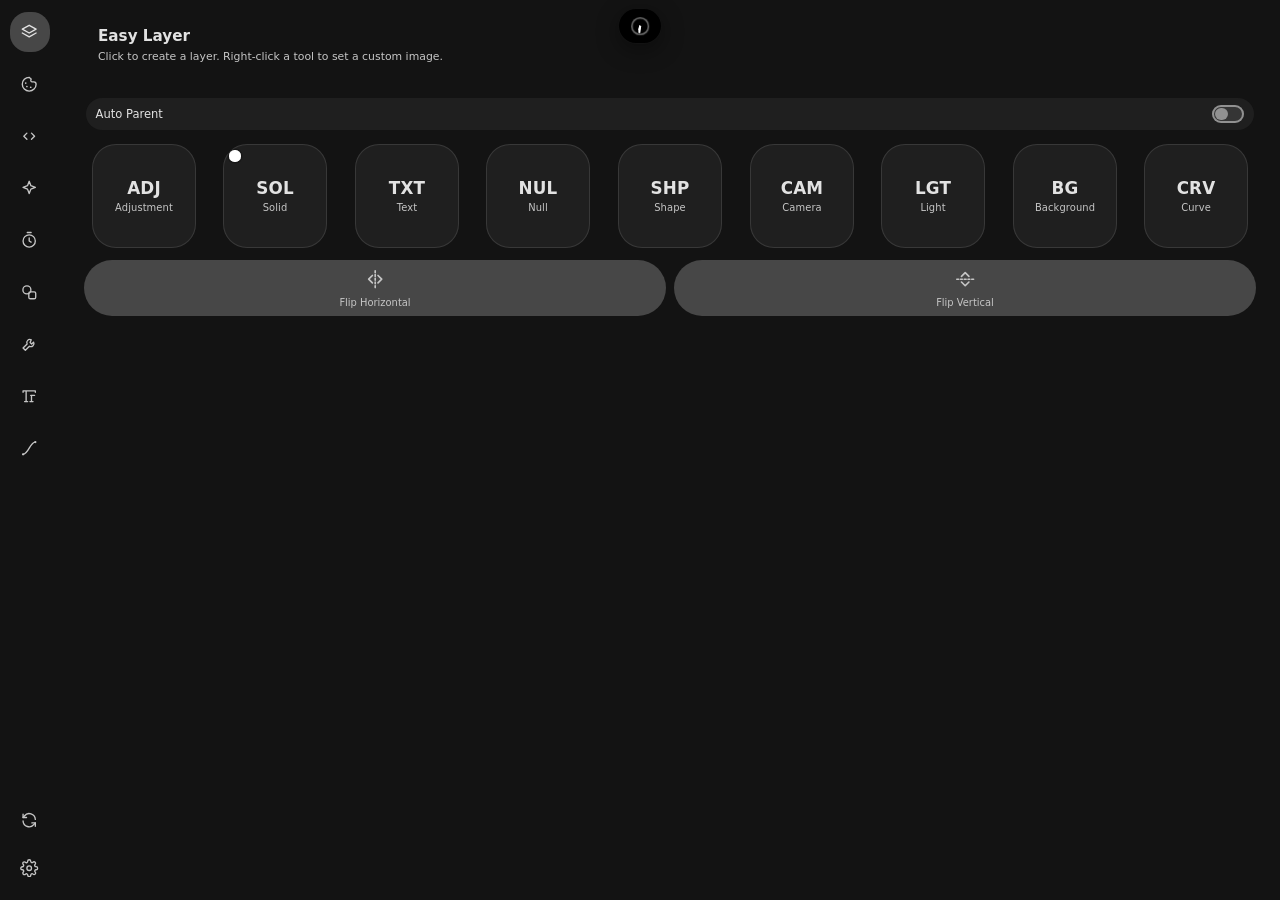
==== html/index.html @ 30110bf6 "Update 1.8.224" ====
<!DOCTYPE html>
<html lang="en" data-theme="dark">
<head>
  <meta charset="utf-8">
  <meta name="viewport" content="width=device-width, initial-scale=1">
  <title>Multi Tool</title>
  <!-- Interface style (Settings > Style): apply the saved choice BEFORE first paint so there is no flash of the wrong look.
       Material You sets data-theme to its palette scheme (light or dark; js/mt-material.js). Logic + picker: js/mt-uitheme.js -->
  <!-- Settings survive Windows Temp cleanup: restore localStorage from a file outside Temp (js/mt-persist.js). Keep FIRST. -->
  <script>/* Node shim */try { if (typeof window.require !== "function" && window.cep_node && window.cep_node.require) { window.require = window.cep_node.require; } } catch (e) { }</script>
  <script src="../js/mt-persist.js?v=3"></script>
  <script src="../js/mt-settings-open.js?v=1"></script>
  <script>try { var r = document.documentElement; r.setAttribute("data-ui-theme", "material"); r.setAttribute("data-theme", localStorage.getItem("mtx.mdScheme") === "light" ? "light" : "dark"); } catch (e) { }</script>
  <!-- Opening splash ("Multi Tool" / author zalfndk) - loaded first so it paints before the panel. Companion: js/splash.js -->
  <link rel="stylesheet" href="../css/splash.css?v=3">
  <link rel="stylesheet" href="../css/mt-boot.css?v=7">
  <link rel="stylesheet" href="../css/style.css?v=18">
  <!-- Additive UI polish pass (shimmer sweep, refined easing, GPU hints) - loaded after
       style.css on purpose, see the file's own header comment for what it does and doesn't
       touch. -->
  <link rel="stylesheet" href="../css/fluid-polish.css?v=10">
  <!-- Premium visual ornament pass (ambient mesh glow, hairline section dividers, status pulse
       dots, glassmorphism, refined saber-style border trace) - loaded after fluid-polish.css
       on purpose, see the file's own header comment for what it does and doesn't touch. -->
  <link rel="stylesheet" href="../css/premium-ornaments.css?v=10">
  <!-- Panel refinements pass (grouped capsule cards, range slider fill-trail + floating value
       bubble, in-flight button pending/success/error states) - loaded after
       premium-ornaments.css on purpose, see the file's own header comment for what it does and
       doesn't touch. Companion script: js/panel-refinements.js (loaded at the end of body). -->
  <link rel="stylesheet" href="../css/panel-refinements.css?v=13">
  <link rel="stylesheet" href="../css/mt-newtools.css?v=7">
  <link rel="stylesheet" href="../css/mt-param-ui.css?v=1">
  <!-- Ambient colour circles (random drift + slow blink). Must stay BEFORE glass-theme.css, which hides the old static .app::before pools. -->
  <link rel="stylesheet" href="../css/ambient-orbs.css?v=11">
  <!-- Tab motion: staggered card entrance + quick panel leave on tab switch (opacity/transform only).
       Companion: showTab() in js/main.js. Must stay BEFORE glass-theme.css (which stays last). -->
  <link rel="stylesheet" href="../css/tab-motion.css?v=10">
  <!-- Cursor flicker fix: explicit I-beam + own compositor layer for text fields (no effects paused). Must stay BEFORE glass-theme.css. -->
  <link rel="stylesheet" href="../css/cursor-fix.css?v=3">
  <!-- FINAL pass: "Clean Dark Glassmorphism" design tokens + component overrides. Must stay the LAST
       stylesheet - it remaps the legacy tokens (--bg/--surface/--border/--shadow-card/--radius-*)
       and restyles cards, buttons, inputs, modal and sidebar. See the file's own header comment. -->
  <link rel="stylesheet" href="../css/glass-theme.css?v=10">
  <!-- v17: hover / press / focus polish for every tab (additive, loaded after glass-theme.css) -->
  <link rel="stylesheet" href="../css/hover-polish.css?v=3">
  <!-- Custom tooltip (name only, smooth pop) + smoother sidebar highlight. Companion: js/mt-tooltip.js -->
  <link rel="stylesheet" href="../css/mt-tooltip.css?v=5">
  <link rel="stylesheet" href="../css/panel-refresh.css?v=1">
  <!-- Left navigation: auto-expands (names shown) after 5s of hovering, collapses smoothly on leave. Companion: js/sidebar-expand.js -->
  <link rel="stylesheet" href="../css/sidebar-expand.css?v=1">
  <!-- Left navigation: icon + name exactly centred in the highlight (symmetric glow). -->
  <link rel="stylesheet" href="../css/sidebar-center.css?v=1">
  <!-- Smooth themed dropdowns for every <select>, softer context menus / accordions. Companion: js/mt-select.js -->
  <link rel="stylesheet" href="../css/mt-select.css?v=3">
  <link rel="stylesheet" href="../css/mt-dialog.css?v=1">
  <!-- Themed colour picker popover for every <input type="color"> (not the Custom Color wheel). Companion: js/mt-colorpicker.js -->
  <link rel="stylesheet" href="../css/mt-colorpicker.css?v=1">
  <link rel="stylesheet" href="../css/mt-palette-ui.css?v=3">
  <link rel="stylesheet" href="../css/mt-shape.css?v=8">
  <!-- Smooth two-part stepper for every <input type="number">. Companion: js/mt-spinbox.js -->
  <link rel="stylesheet" href="../css/mt-spinbox.css?v=1">
  <link rel="stylesheet" href="../css/mt-gif-export.css?v=2">
  <link rel="stylesheet" href="../css/mt-scrub.css?v=1">
  <!-- Auto update banner + Settings > Updates (js/mt-updater.js) -->
  <link rel="stylesheet" href="../css/mt-updater.css?v=1">
  <!-- Settings > Style picker (Glass / Material You) -->
  <link rel="stylesheet" href="../css/mt-uitheme.css?v=7">
  <!-- Layout clean-up (anchor/flip grids, wrapping text). Keep after mt-uitheme and before material-theme. -->
  <link rel="stylesheet" href="../css/mt-tidy.css?v=2">
  <link rel="stylesheet" href="../css/mt-ae-icons.css?v=1">
  <!-- Motion/focus fixes (Animations OFF really off, tile focus ring, fewer endless loops). js/mt-away.js now only drives the "user is working" calm rule. -->
  <link rel="stylesheet" href="../css/mt-motion-fix.css?v=8">
  <!-- Smoother motion: sidebar highlight, tab-switch cards, Settings modal, finished flash. Needs js/mt-smooth.js. -->
  <link rel="stylesheet" href="../css/mt-smooth.css?v=3">
  <!-- Settings > Tab animation (Smooth / Glide / Pop / Fade / Cascade / None + speed + easing). Needs js/mt-anim.js. -->
  <link rel="stylesheet" href="../css/mt-anim-styles.css?v=1">
  <link rel="stylesheet" href="../css/mt-bg-editor.css?v=1">
  <link rel="stylesheet" href="../css/mt-idle-focus.css?v=15">
  <link rel="stylesheet" href="../css/mt-idle-adjust.css?v=19">
  <!-- Idle enter / exit motion + the "squashed widgets on exit" fix (loads after mt-idle-adjust.css) -->
  <link rel="stylesheet" href="../css/mt-idle-motion.css?v=1">
  <!-- Idle icon motion: swap / hover / ambient (loads after mt-idle-motion.css) -->
  <link rel="stylesheet" href="../css/mt-idle-icons.css?v=1">
  <!-- Idle clock digit roll (loads after mt-idle-icons.css) -->
  <link rel="stylesheet" href="../css/mt-idle-time.css?v=1">
  <!-- Idle live numbers (date, time in AE, timer, stopwatch, counts): digit roll, same motion as the clock (loads after mt-idle-time.css) -->
  <link rel="stylesheet" href="../css/mt-idle-roll.css?v=2">
  <!-- Dynamic island for a running Timer / Stopwatch (loads after mt-idle-adjust.css and mt-idle-roll.css) -->
  <link rel="stylesheet" href="../css/mt-island.css?v=20">
  <link rel="stylesheet" href="../css/mt-island-boxes.css?v=2">
  <link rel="stylesheet" href="../css/mt-island-presets.css?v=1">
  <link rel="stylesheet" href="../css/mt-curve-top.css?v=5">
  <!-- Material You style: only active under <html data-ui-theme="material">. Must stay the LAST stylesheet. -->
  <link rel="stylesheet" href="../css/material-theme.css?v=11">
  <link rel="stylesheet" href="../css/mt-tools-layout.css?v=2">
  <!-- Keyframe Timing tab (Glass + Material You looks). Must stay AFTER material-theme.css. -->
  <link rel="stylesheet" href="../css/mt-keyframes.css?v=3">
  <!-- Settings > Navigation (rail left / right). Needs js/mt-nav.js -->
  <link rel="stylesheet" href="../css/mt-nav.css?v=2">
  <link rel="stylesheet" href="../css/mt-pro.css?v=2">
  <link rel="stylesheet" href="../css/mt-hotkeys.css?v=1">
  <link rel="stylesheet" href="../css/mt-preset-fab.css?v=1">
  <link rel="stylesheet" href="../css/mt-preset-drop.css?v=1">
  <link rel="stylesheet" href="../css/mt-preset-support.css?v=2">
  <link rel="stylesheet" href="../css/mt-preset-actions.css?v=1">
  <link rel="stylesheet" href="../css/mt-presets-tidy.css?v=2">
  <!-- hover-stable.css must stay the LAST stylesheet: removes the hover lift that made the cursor flicker on button edges -->
  <link rel="stylesheet" href="../css/mt-expr-layout.css?v=7">
  <link rel="stylesheet" href="../css/hover-stable.css?v=2">
  <!-- Compatibility shim for old CEP hosts (CEP 10 / Chromium 74, i.e. AE 2021).
       Feature-detects and does nothing at all on newer hosts (AE 2022+). -->
  <script>/* Node shim: with --enable-nodejs but no --mixed-context, CEP only exposes require() as window.cep_node.require */
    try { if (typeof window.require !== "function" && window.cep_node && window.cep_node.require) { window.require = window.cep_node.require; } } catch (e) { }
  </script>
  <script src="../js/ae2021-compat.js?v=10"></script>
</head>
<body>
  <div class="mt-splash" id="mt-splash" aria-hidden="true">
    <!-- Glass: drifting colour orbs + a frosted card (.mts-stack). Material You: tonal cookie shape + progress pill. css/splash.css picks by <html data-ui-theme>. -->
    <div class="mts-orbs"><i class="o1"></i><i class="o2"></i><i class="o3"></i></div>
    <div class="mts-stack">
      <div class="mts-mark">
        <svg viewBox="0 0 48 48"><rect class="mts-box" x="2" y="2" width="44" height="44" rx="12"/>
          <path class="mts-curve" d="M13 35C25 35 23 13 35 13" pathLength="40"/>
          <circle class="mts-dot a" cx="13" cy="35" r="2.8"/><circle class="mts-dot b" cx="35" cy="13" r="2.8"/></svg>
      </div>
      <div class="mts-cookie">
        <svg viewBox="0 0 100 100"><path class="mts-cookie-shape" d="M96.86 50.00 L96.43 52.03 L95.26 53.96 L93.62 55.74 L91.92 57.39 L90.54 58.99 L89.74 60.65 L89.60 62.49 L90.00 64.56 L90.65 66.84 L91.17 69.20 L91.23 71.46 L90.58 73.43 L89.20 74.97 L87.21 76.06 L84.91 76.79 L82.61 77.36 L80.61 78.05 L79.09 79.09 L78.05 80.61 L77.36 82.61 L76.79 84.91 L76.06 87.21 L74.97 89.20 L73.43 90.58 L71.46 91.23 L69.20 91.17 L66.84 90.65 L64.56 90.00 L62.49 89.60 L60.65 89.74 L58.99 90.54 L57.39 91.92 L55.74 93.62 L53.96 95.26 L52.03 96.43 L50.00 96.86 L47.97 96.43 L46.04 95.26 L44.26 93.62 L42.61 91.92 L41.01 90.54 L39.35 89.74 L37.51 89.60 L35.44 90.00 L33.16 90.65 L30.80 91.17 L28.54 91.23 L26.57 90.58 L25.03 89.20 L23.94 87.21 L23.21 84.91 L22.64 82.61 L21.95 80.61 L20.91 79.09 L19.39 78.05 L17.39 77.36 L15.09 76.79 L12.79 76.06 L10.80 74.97 L9.42 73.43 L8.77 71.46 L8.83 69.20 L9.35 66.84 L10.00 64.56 L10.40 62.49 L10.26 60.65 L9.46 58.99 L8.08 57.39 L6.38 55.74 L4.74 53.96 L3.57 52.03 L3.14 50.00 L3.57 47.97 L4.74 46.04 L6.38 44.26 L8.08 42.61 L9.46 41.01 L10.26 39.35 L10.40 37.51 L10.00 35.44 L9.35 33.16 L8.83 30.80 L8.77 28.54 L9.42 26.57 L10.80 25.03 L12.79 23.94 L15.09 23.21 L17.39 22.64 L19.39 21.95 L20.91 20.91 L21.95 19.39 L22.64 17.39 L23.21 15.09 L23.94 12.79 L25.03 10.80 L26.57 9.42 L28.54 8.77 L30.80 8.83 L33.16 9.35 L35.44 10.00 L37.51 10.40 L39.35 10.26 L41.01 9.46 L42.61 8.08 L44.26 6.38 L46.04 4.74 L47.97 3.57 L50.00 3.14 L52.03 3.57 L53.96 4.74 L55.74 6.38 L57.39 8.08 L58.99 9.46 L60.65 10.26 L62.49 10.40 L64.56 10.00 L66.84 9.35 L69.20 8.83 L71.46 8.77 L73.43 9.42 L74.97 10.80 L76.06 12.79 L76.79 15.09 L77.36 17.39 L78.05 19.39 L79.09 20.91 L80.61 21.95 L82.61 22.64 L84.91 23.21 L87.21 23.94 L89.20 25.03 L90.58 26.57 L91.23 28.54 L91.17 30.80 L90.65 33.16 L90.00 35.44 L89.60 37.51 L89.74 39.35 L90.54 41.01 L91.92 42.61 L93.62 44.26 L95.26 46.04 L96.43 47.97Z"/>
          <path class="mts-curve" d="M30 68C52 68 48 32 70 32" pathLength="40"/>
          <circle class="mts-dot a" cx="30" cy="68" r="5"/><circle class="mts-dot b" cx="70" cy="32" r="5"/></svg>
      </div>
      <div class="mts-title"><span style="--i:0">M</span><span style="--i:1">u</span><span style="--i:2">l</span><span style="--i:3">t</span><span style="--i:4">i</span><span class="sp" style="--i:5"></span><span style="--i:6">T</span><span style="--i:7">o</span><span style="--i:8">o</span><span style="--i:9">l</span></div>
      <div class="mts-line"></div>
      <div class="mts-author">author <b>zalfndk</b></div>
      <div class="mts-prog"><i></i></div>
    </div>
    <div class="mts-glint"></div>
  </div>
  <script src="../js/splash.js?v=2"></script>
  <div id="bg-layer" class="bg-layer" aria-hidden="true"></div>
  <div id="bg-motion-layer" class="bg-motion-layer" aria-hidden="true">
    <video id="bg-motion-video" class="bg-motion-media" muted loop autoplay playsinline></video>
    <img id="bg-motion-img" class="bg-motion-media" alt="">
  </div>

  <div class="app">
    <!-- Ambient colour circles behind the UI: drift to random positions + blink slowly.
         Companion: css/ambient-orbs.css (blink) and js/ambient-orbs.js (random movement). -->
    <div class="ambient-orbs" id="ambient-orbs" aria-hidden="true"><span class="ambient-orb"></span><span class="ambient-orb"></span><span class="ambient-orb"></span></div>
    <!-- Left sidebar: circular tab buttons -->
    <nav class="sidebar" aria-label="Tool categories">
      <div class="tabs" role="tablist" aria-orientation="vertical">
        <span class="tab-indicator" id="tab-indicator" aria-hidden="true"></span>
        <button class="tab is-active" role="tab" aria-selected="true" data-tab="easy-layer" aria-label="Easy Layer">
          <svg viewBox="0 0 24 24" aria-hidden="true"><path d="M12 3 3 8l9 5 9-5-9-5Z"/><path d="m3 13 9 5 9-5"/></svg>
        </button>
        <button class="tab" role="tab" aria-selected="false" data-tab="color-palette" aria-label="Color Palette">
          <svg viewBox="0 0 24 24" aria-hidden="true">
            <path d="M12 3a9 9 0 1 0 9 9 3 3 0 0 0-3-3h-2a2 2 0 0 1-1.4-3.4A2 2 0 0 0 13 4a9 9 0 0 0-1-1Z"/>
            <circle cx="7.5" cy="10.5" r="1.1" fill="currentColor" stroke="none"/>
            <circle cx="9" cy="15" r="1.1" fill="currentColor" stroke="none"/>
            <circle cx="14" cy="16" r="1.1" fill="currentColor" stroke="none"/>
          </svg>
        </button>
        <button class="tab" role="tab" aria-selected="false" data-tab="expr-code" aria-label="Expression Code">
          <svg viewBox="0 0 24 24" aria-hidden="true"><path d="m9 8-4 4 4 4M15 8l4 4-4 4"/></svg>
        </button>
        <button class="tab" role="tab" aria-selected="false" data-tab="presets" aria-label="Animation Presets">
          <svg viewBox="0 0 24 24" aria-hidden="true"><path d="M12 3l2.2 5.8L20 11l-5.8 2.2L12 19l-2.2-5.8L4 11l5.8-2.2Z"/></svg>
        </button>
        <button class="tab" role="tab" aria-selected="false" data-tab="quick-comp-edit" aria-label="Quick Comp Edit">
          <svg viewBox="0 0 24 24" aria-hidden="true"><circle cx="12" cy="13" r="8"/><path d="M12 9v4l2.5 1.5M9.5 2h5"/></svg>
        </button>
        <button class="tab" role="tab" aria-selected="false" data-tab="shape" aria-label="Shape">
          <svg viewBox="0 0 24 24" aria-hidden="true"><circle cx="9" cy="9" r="5.2"/><rect x="11.5" y="11.5" width="9" height="9" rx="2"/></svg>
        </button>
        <button class="tab" role="tab" aria-selected="false" data-tab="tools" aria-label="Tools">
          <svg viewBox="0 0 24 24" aria-hidden="true">
            <path d="M14.7 6.3a4 4 0 0 0-5.4 5.4L4 17l3 3 5.3-5.3a4 4 0 0 0 5.4-5.4l-2.5 2.5-2-2Z"/>
          </svg>
        </button>
        <button class="tab" role="tab" aria-selected="false" data-tab="textflex" aria-label="Animator Text">
          <svg viewBox="0 0 24 24" aria-hidden="true"><path d="M4 7V5h16v2M8 5v14M6 19h4M15 11v8M13 19h4M14 11h5"/></svg>
        </button>
        <button class="tab" role="tab" aria-selected="false" data-tab="curve" aria-label="Curve">
          <svg viewBox="0 0 24 24" aria-hidden="true">
            <path d="M4 20C11 20 13 4 20 4"/>
            <circle cx="4" cy="20" r="1.5" fill="currentColor" stroke="none"/>
            <circle cx="20" cy="4" r="1.5" fill="currentColor" stroke="none"/>
          </svg>
        </button>
      </div>

      <button class="tab refresh-btn" id="refresh-btn" aria-label="Refresh Panel">
        <svg viewBox="0 0 24 24" aria-hidden="true"><path d="M20 11a8 8 0 0 0-14.3-4.5L4 8.5"/><path d="M4 4v4.5h4.5"/><path d="M4 13a8 8 0 0 0 14.3 4.5l1.7-2"/><path d="M20 20v-4.5h-4.5"/></svg>
      </button>

      <button class="tab settings-btn" id="settings-btn" aria-label="Settings" aria-haspopup="dialog">
        <svg viewBox="0 0 24 24" aria-hidden="true"><circle cx="12" cy="12" r="3"/><path d="M19.4 15a1.65 1.65 0 0 0 .33 1.82l.06.06a2 2 0 0 1 0 2.83 2 2 0 0 1-2.83 0l-.06-.06a1.65 1.65 0 0 0-1.82-.33 1.65 1.65 0 0 0-1 1.51V21a2 2 0 0 1-2 2 2 2 0 0 1-2-2v-.09A1.65 1.65 0 0 0 9 19.4a1.65 1.65 0 0 0-1.82.33l-.06.06a2 2 0 0 1-2.83 0 2 2 0 0 1 0-2.83l.06-.06a1.65 1.65 0 0 0 .33-1.82 1.65 1.65 0 0 0-1.51-1H3a2 2 0 0 1-2-2 2 2 0 0 1 2-2h.09A1.65 1.65 0 0 0 4.6 9a1.65 1.65 0 0 0-.33-1.82l-.06-.06a2 2 0 0 1 0-2.83 2 2 0 0 1 2.83 0l.06.06a1.65 1.65 0 0 0 1.82.33H9a1.65 1.65 0 0 0 1-1.51V3a2 2 0 0 1 2-2 2 2 0 0 1 2 2v.09a1.65 1.65 0 0 0 1 1.51 1.65 1.65 0 0 0 1.82-.33l.06-.06a2 2 0 0 1 2.83 0 2 2 0 0 1 0 2.83l-.06.06a1.65 1.65 0 0 0-.33 1.82V9a1.65 1.65 0 0 0 1.51 1H21a2 2 0 0 1 2 2 2 2 0 0 1-2 2h-.09a1.65 1.65 0 0 0-1.51 1z"/></svg>
      </button>
    </nav>

    <!-- Right main area: content grid is rendered by main.js -->
    <main class="main" id="main">
      <header class="panel-head">
        <h1 id="panel-title">Easy Layer</h1>
        <p id="panel-hint"></p>
      </header>
      <section id="panel" class="panel" role="tabpanel" aria-live="polite"></section>

      <!-- "Curve" tab: the full NeuCurve tool. It lives in its own persistent frame (loaded on first
           open) so its CSS, scripts and global listeners can never clash with Multi Tool, and so it
           keeps its state while you switch tabs. Files: ../neucurve/ -->
      <section id="curve-pane" class="curve-pane" role="tabpanel" aria-label="Curve" aria-hidden="true">
        <div class="curve-stage">
          <iframe id="curve-frame" class="curve-frame" title="NeuCurve" data-src="../neucurve/index.html" allowtransparency="true" frameborder="0" style="background:transparent"></iframe>
          <div class="curve-loading" aria-hidden="true"><div class="mtl"><div class="mtl-ring"><svg class="mtl-svg" viewBox="0 0 64 64" aria-hidden="true"><circle class="mtl-arc" cx="32" cy="32" r="26" transform="rotate(-90 32 32)"/></svg><span class="mtl-pct">0%</span></div><span class="mtl-lbl">Loading</span></div></div>
        </div>
      </section>
    </main>
  </div>

  <!-- Idle Screensaver clock: sits above the background layers, only visible in Idle Mode (body.is-idle).
       Style this block freely in css/style.css > "Idle Screensaver". -->
  <div id="idle-clock" class="idle-clock" aria-hidden="true">
    <!-- The clock block is one widget (#idle-hero): move / resize / hide it with the Adjust button like the cards (js/mt-idle-adjust.js). -->
    <div class="idle-hero" id="idle-hero">
      <div class="idle-date" id="idle-date"></div>
      <div class="idle-time" id="idle-time"></div>
      <div class="idle-session" id="idle-session" aria-hidden="true"></div>
      <div class="idle-message" id="idle-message-el" aria-hidden="true"></div>
    </div>
    <!-- Status chips side by side: time in After Effects (live) + the countdown timer from Settings (js/mt-idle-focus.js) -->
    <div class="idle-chips">
      <div class="idle-elapsed" id="idle-elapsed" hidden>
        <span class="ie-label">Time in After Effects</span>
        <div class="ie-segs">
          <span class="ie-seg"><b class="ie-num" id="ie-h">00</b><i class="ie-unit">hours</i></span>
          <span class="ie-seg"><b class="ie-num" id="ie-m">00</b><i class="ie-unit">minutes</i></span>
          <span class="ie-seg"><b class="ie-num" id="ie-s">00</b><i class="ie-unit">seconds</i></span>
        </div>
      </div>
      <div class="idle-timer" id="idle-timer">
        <div class="it-top"><span class="it-label" id="idle-timer-label">Timer</span><span class="it-time" id="idle-timer-time">00:00:00</span></div>
        <div class="it-bar"><i id="idle-timer-fill"></i></div>
        <div class="it-actions">
          <button class="ic-round" id="idle-timer-go" type="button" aria-label="Start timer"></button>
          <button class="ic-link" id="idle-timer-rst" type="button" hidden>Reset</button>
        </div>
      </div>
    </div>

    <!-- Dashboard: stopwatch and alarms side by side, Notes / To-Do tabs underneath (one column on a narrow panel).
         Interactive while idle. Logic: js/mt-idle-focus.js. Keys: mtx.sw*, mtx.alarms, mtx.noteList, mtx.idleTab, mtx.todo*. -->
    <div class="idle-fold" id="idle-fold">
    <div class="idle-dash" id="idle-dash">
      <section class="idle-card idle-sw" id="idle-sw" aria-label="Stopwatch">
        <div class="sw-time" id="sw-time">00:00:00</div>
        <button class="ic-round ic-round--lg" id="sw-toggle" type="button" aria-label="Start stopwatch"></button>
        <div class="sw-foot">
          <button class="ic-link" id="sw-reset" type="button" hidden>Reset</button>
          <button class="ic-link sw-hide" id="sw-hide" type="button" aria-pressed="false">Hide</button>
        </div>
      </section>

      <section class="idle-card idle-alarms" id="idle-alarms" aria-label="Alarms">
        <div class="ic-head"><strong>Alarms</strong><button class="ic-round" id="al-add" type="button" aria-label="Add alarm" aria-expanded="false"></button></div>
        <div class="al-form" id="al-form" hidden>
          <div class="al-form-row">
            <span class="al-time-pick" role="group" aria-label="Alarm time"><select class="ic-field al-h" id="al-time-h" aria-label="Hour"></select><b aria-hidden="true">:</b><select class="ic-field al-m" id="al-time-m" aria-label="Minute"></select><input type="hidden" id="al-time" value="07:00"></span>
            <input class="ic-field al-label" id="al-label" type="text" maxlength="30" placeholder="Label (optional)" aria-label="Alarm label" autocomplete="off" spellcheck="false">
          </div>
          <label class="al-daily" for="al-daily"><input type="checkbox" id="al-daily"><span>Repeat every day</span></label>
          <div class="al-form-actions">
            <button class="ic-btn ic-btn--primary" id="al-save" type="button">Set alarm</button>
            <button class="ic-btn" id="al-cancel" type="button">Cancel</button>
          </div>
        </div>
        <p class="ic-empty" id="al-empty">No alarms set</p>
        <ul class="ic-list al-list" id="al-list"></ul>
      </section>

      <section class="idle-card idle-tabs" id="idle-tabs" aria-label="Notes and To-Do">
        <div class="tb-tabs" role="tablist" aria-label="Notes and To-Do">
          <button class="tb-tab is-active" id="tb-tab-notes" type="button" role="tab" aria-selected="true" aria-controls="tb-pane-notes" data-pane="notes">Notes</button>
          <button class="tb-tab" id="tb-tab-todo" type="button" role="tab" aria-selected="false" aria-controls="tb-pane-todo" data-pane="todo" tabindex="-1">To-Do</button>
        </div>
        <div class="tb-body">
          <div class="tb-pane" id="tb-pane-notes" role="tabpanel" aria-labelledby="tb-tab-notes">
            <div class="ic-head"><strong>Notes</strong><button class="ic-round" id="note-add" type="button" aria-label="Add note"></button></div>
            <p class="ic-empty" id="note-empty">Nothing here yet. Press + to add a note.</p>
            <ul class="ic-list nt-list" id="note-list"></ul>
          </div>
          <div class="tb-pane" id="tb-pane-todo" role="tabpanel" aria-labelledby="tb-tab-todo" hidden>
            <div class="ic-head"><strong>To-Do</strong><span class="ic-head-end"><span id="idle-todos-count"></span><button class="ic-round" id="idle-todo-add" type="button" aria-label="Add task"></button></span></div>
            <div class="td-progress" id="idle-todos-bar" role="progressbar" aria-label="Tasks done today" aria-valuemin="0" aria-valuemax="100" aria-valuenow="0" hidden><i></i></div>
            <ul class="ic-list" id="idle-todos-list"></ul>
            <div class="ic-missed" id="idle-missed" hidden>
              <button class="ic-missed-toggle" id="idle-missed-toggle" type="button" aria-expanded="false" aria-controls="idle-missed-list">
                <span id="idle-missed-label">Unfinished</span><svg viewBox="0 0 12 12" aria-hidden="true"><path d="M3 4.5l3 3 3-3"/></svg>
              </button>
              <ul class="ic-list ic-missed-list" id="idle-missed-list" hidden></ul>
            </div>
          </div>
        </div>
      </section>
    </div>
    </div>
  </div>

  <!-- Leave the idle screen. Slide: drag the handle across. Tap: click the bar. Both: either. Mode = Settings > Idle screen > Leave idle screen by.
       Logic: Idle module in main.js (unlock*). Esc also leaves. -->
  <div class="idle-unlock" id="idle-unlock" data-mode="both" aria-hidden="true">
    <div class="iu-track" id="iu-track">
      <span class="iu-fill" id="iu-fill"></span>
      <span class="iu-label" id="iu-label">Slide or tap</span>
      <button class="iu-handle" id="iu-handle" type="button" aria-label="Slide or tap to open"><svg viewBox="0 0 16 16" aria-hidden="true"><path d="M6 3.5L10.5 8 6 12.5"/></svg><svg class="iu-tap-ico" viewBox="0 0 16 16" aria-hidden="true"><circle cx="8" cy="8" r="5.6"/><circle cx="8" cy="8" r="1.9" fill="currentColor" stroke="none"/></svg></button>
    </div>
  </div>

  <!-- Adjust widgets (bottom right of the idle screen): resize + show / hide every idle widget without opening Settings.
       Logic: js/mt-idle-adjust.js. Keys: mtx.wLayout, mtx.showTimer (+ the show* switches of Settings > Idle screen cards). -->
  <div class="idle-adjust" id="idle-adjust">
    <div class="ia-pills">
      <button class="ia-pill" id="ia-auto" type="button" tabindex="-1" title="Hide the panels after a few seconds without movement, so the background shows">Auto-hide 6 s</button>
      <button class="ia-pill" id="ia-tidy" type="button" tabindex="-1" title="Line the widgets up in even rows with equal gaps">Tidy up</button>
      <button class="ia-pill" id="ia-reset" type="button" tabindex="-1">Reset layout</button>
    </div>
    <button class="ia-btn" id="ia-btn" type="button" aria-pressed="false" aria-label="Adjust widgets" title="Adjust widgets">
      <svg class="ia-ico-grid" viewBox="0 0 24 24" aria-hidden="true"><rect x="3" y="3" width="7.5" height="7.5" rx="2"/><rect x="13.5" y="3" width="7.5" height="7.5" rx="2"/><rect x="3" y="13.5" width="7.5" height="7.5" rx="2"/><path d="M21 14l-7 7"/><path d="M21 18.5L18.5 21"/></svg>
      <svg class="ia-ico-done" viewBox="0 0 24 24" aria-hidden="true"><path d="M5 12.5l4.5 4.5L19 7.5"/></svg>
    </button>
  </div>

  <!-- Right-click context menu for tool squares -->
  <div id="ctx-menu" class="ctx-menu" role="menu" aria-hidden="true">
    <button class="ctx-item" role="menuitem" id="ctx-set">Set custom image</button>
    <button class="ctx-item" role="menuitem" id="ctx-clear">Remove image</button>
  </div>

  <!-- Settings modal -->
  <div id="settings-modal" class="modal-backdrop" aria-hidden="true">
    <div class="modal" role="dialog" aria-modal="true" aria-labelledby="settings-title">
      <h2 id="settings-title">Settings</h2>

      <!-- Interface style (Material You only). Logic: js/mt-uitheme.js -->
      <div class="field field-column" id="ui-theme-field">
        <span class="field-label">Style</span>
        <div class="ui-theme-cards" role="radiogroup" aria-label="Interface style">
          <button type="button" class="ui-theme-card" role="radio" aria-checked="true" data-ui-theme-opt="material"><i class="ui-theme-swatch ui-theme-swatch--material" aria-hidden="true"><b class="mu-pv-rail"></b><b class="mu-pv-card"></b><b class="mu-pv-btn"></b></i><span>Material You</span></button>
        </div>
        <p class="field-note">Material You builds its palette from Theme color. Background color changes the canvas.</p>
      </div>

      <div class="field">
        <label for="theme-color">Theme color</label>
        <div class="field-actions">
          <button class="btn btn-ghost" id="theme-reset">Default</button>
          <input type="color" id="theme-color" value="#ffffff">
        </div>
      </div>

      <!-- Navigation: tab rail on the left (default) or the right. Logic: js/mt-nav.js, look: css/mt-nav.css -->
      <div class="field field-column" id="nav-pos-field">
        <span class="field-label">Navigation</span>
        <div class="ui-theme-cards" role="radiogroup" aria-label="Navigation position">
          <button type="button" class="ui-theme-card" role="radio" aria-checked="true" data-nav-opt="left"><i class="mt-nav-pv mt-nav-pv--left" aria-hidden="true"></i><span>Left</span></button>
          <button type="button" class="ui-theme-card" role="radio" aria-checked="false" data-nav-opt="right"><i class="mt-nav-pv mt-nav-pv--right" aria-hidden="true"></i><span>Right</span></button>
        </div>
        <p class="field-note">Puts the tab bar on the left or right. It expands toward the tools.</p>
      </div>

      <!-- Material You only (hidden on Glass): palette swatches set Theme color; Light/Dark picks the scheme. Logic: js/mt-uitheme.js + js/mt-material.js -->
      <div class="field field-column" id="mu-palette-field">
        <span class="field-label">Palette</span>
        <div class="mu-swatches" role="radiogroup" aria-label="Palette color"><button type="button" class="mu-swatch" role="radio" aria-checked="false" aria-label="Purple" title="Purple" data-mu-seed="#8b6cf7" style="background:#8b6cf7"></button><button type="button" class="mu-swatch" role="radio" aria-checked="false" aria-label="Blue" title="Blue" data-mu-seed="#4285f4" style="background:#4285f4"></button><button type="button" class="mu-swatch" role="radio" aria-checked="false" aria-label="Teal" title="Teal" data-mu-seed="#00897b" style="background:#00897b"></button><button type="button" class="mu-swatch" role="radio" aria-checked="false" aria-label="Green" title="Green" data-mu-seed="#43a047" style="background:#43a047"></button><button type="button" class="mu-swatch" role="radio" aria-checked="false" aria-label="Yellow" title="Yellow" data-mu-seed="#f9ab00" style="background:#f9ab00"></button><button type="button" class="mu-swatch" role="radio" aria-checked="false" aria-label="Orange" title="Orange" data-mu-seed="#f4511e" style="background:#f4511e"></button><button type="button" class="mu-swatch" role="radio" aria-checked="false" aria-label="Pink" title="Pink" data-mu-seed="#d81b60" style="background:#d81b60"></button><button type="button" class="mu-swatch" role="radio" aria-checked="false" aria-label="Red" title="Red" data-mu-seed="#d93025" style="background:#d93025"></button></div>
      </div>
      <div class="field field-column" id="mu-mode-field">
        <span class="field-label">Light / Dark</span>
        <div class="ui-theme-cards" role="radiogroup" aria-label="Light or dark">
          <button type="button" class="ui-theme-card" role="radio" aria-checked="true" data-mu-mode="light"><span>Light</span></button>
          <button type="button" class="ui-theme-card" role="radio" aria-checked="false" data-mu-mode="dark"><span>Dark</span></button>
        </div>
      </div>

      <div class="field">
        <label for="bg-color">Background color</label>
        <div class="field-actions">
          <button class="btn btn-ghost" id="bg-reset" type="button">Default</button>
          <input type="color" id="bg-color" value="#16161a">
        </div>
      </div>

      <div class="field field-column">
        <span class="field-label">Background (image, GIF, MP4 or WebM)</span>
        <div class="field-actions">
          <button class="btn" id="bg-media-set">Choose file</button>
          <button class="btn btn-ghost" id="bg-media-clear">Remove</button>
        </div>
        <p class="field-note" id="bg-motion-note"></p>
      </div>

      <!-- Use Original Media Colors: ON (default) = the picture / GIF / video keeps its own colors; OFF = grayscale
           like NeuCurve. Same switch as NeuCurve settings. Logic: Settings.initBgOriginal() in js/main.js + css/style.css. -->
      <div class="field field-column">
        <label class="switch-row" for="bg-original-color">
          <span>Use Original Media Colors</span>
          <input type="checkbox" id="bg-original-color" checked>
          <span class="switch-track"></span>
        </label>
        <p class="field-note">On keeps the colors of your image, GIF or video. Off turns the background grayscale.</p>
      </div>

      <!-- Display: opens the background full-screen (UI hidden) with a floating editor for position, opacity
           and zoom. The Background opacity slider now lives in that editor (#bg-editor, below). Logic:
           Settings.initBgEditor() in js/main.js. -->
      <div class="field field-column">
        <span class="field-label">Display</span>
        <div class="field-actions">
          <button class="btn" id="bg-edit-open" type="button">Adjust background</button>
        </div>
        <p class="field-note">Shows the background full-screen to set position, opacity and zoom. Drag to move, scroll to zoom.</p>
      </div>

      <!-- Scale UI: zooms the whole interface (text, boxes, buttons). While the slider is held this window fades
           out so the real UI behind it can be seen; it comes back on release. Logic: Settings.initUiScale() in
           js/main.js (localStorage mtx.uiScale), CSS: ".app { zoom }" + body.is-scale-edit in css/style.css. -->
      <div class="field field-column" id="ui-scale-field">
        <span class="field-label">Scale UI</span>
        <div class="bg-editor-row idle-scale-row ui-scale-row">
          <label for="ui-scale">Size</label>
          <input type="range" id="ui-scale" min="70" max="150" step="1" value="100" aria-label="Interface scale">
          <output class="field-row-value" id="ui-scale-val" for="ui-scale">100%</output>
        </div>
        <div class="field-actions">
          <button class="btn btn-ghost" id="ui-scale-reset" type="button">Reset to 100%</button>
        </div>
        <p class="field-note">Scales text, boxes and buttons. This window hides while you drag the slider, so you can see the result.</p>
      </div>

      <!-- Collapsible: hidden by default, expands smoothly (max-height transition driven by main.js) -->
      <div class="field field-column field-accordion">
        <button class="accordion-toggle" id="label-toggle" type="button" aria-expanded="false" aria-controls="label-collapse">
          <span class="accordion-text">
            <span class="field-label">Easy Layer Label</span>
            <span class="accordion-action" id="label-toggle-text">Show Label Settings</span>
          </span>
          <svg class="accordion-chevron" viewBox="0 0 24 24" aria-hidden="true"><path d="m6 9 6 6 6-6"/></svg>
        </button>
        <div class="collapse" id="label-collapse" role="region" aria-labelledby="label-toggle" aria-hidden="true">
          <div class="collapse-inner">
            <p class="field-note">Set an AE Layer Label color for each tool. It applies when the tool creates a layer.</p>
            <div class="label-assign-list" id="label-assign-list"></div>
          </div>
        </div>
      </div>

      <!-- Animations: master switch for all panel animations. Logic: Motion module in main.js (mtx.animations; "0" = off).
           Independent of the Windows / macOS "Show animations" setting. -->
      <div class="field field-column">
        <label class="switch-row" for="anim-enabled">
          <span>Enable Animations</span>
          <input type="checkbox" id="anim-enabled" checked>
          <span class="switch-track"></span>
        </label>
        <p class="field-note">Turns every panel animation and transition on or off. Ignores the operating system setting.</p>
      </div>

      <!-- Tab animation: how cards enter when you switch tabs. Glide follows the sidebar direction. Greyed out while Enable Animations is OFF.
           Logic: js/mt-anim.js (localStorage mtx.animStyle / mtx.animSpeed / mtx.animEase), look: css/mt-anim-styles.css. -->
      <div class="field field-column mtx-anim" id="mtx-anim">
        <span class="field-label">Tab animation</span>
        <p class="field-note mtx-anim-off-note">Turn on Enable Animations to change these.</p>
        <div class="mtx-anim-body">
          <div class="mtx-anim-grid" role="radiogroup" aria-label="Tab animation style">
          <button type="button" class="ui-theme-card mtx-anim-card" role="radio" aria-checked="true" data-anim-style-opt="smooth"><i class="mtx-pv mtx-pv--smooth" aria-hidden="true"><b></b><b></b><b></b></i><span>Smooth</span></button>
          <button type="button" class="ui-theme-card mtx-anim-card" role="radio" aria-checked="false" data-anim-style-opt="glide"><i class="mtx-pv mtx-pv--glide" aria-hidden="true"><b></b><b></b><b></b></i><span>Glide</span></button>
          <button type="button" class="ui-theme-card mtx-anim-card" role="radio" aria-checked="false" data-anim-style-opt="pop"><i class="mtx-pv mtx-pv--pop" aria-hidden="true"><b></b><b></b><b></b></i><span>Pop</span></button>
          <button type="button" class="ui-theme-card mtx-anim-card" role="radio" aria-checked="false" data-anim-style-opt="fade"><i class="mtx-pv mtx-pv--fade" aria-hidden="true"><b></b><b></b><b></b></i><span>Fade</span></button>
          <button type="button" class="ui-theme-card mtx-anim-card" role="radio" aria-checked="false" data-anim-style-opt="cascade"><i class="mtx-pv mtx-pv--cascade" aria-hidden="true"><b></b><b></b><b></b></i><span>Cascade</span></button>
          <button type="button" class="ui-theme-card mtx-anim-card" role="radio" aria-checked="false" data-anim-style-opt="none"><i class="mtx-pv mtx-pv--none" aria-hidden="true"><b></b><b></b><b></b></i><span>None</span></button>
          </div>
          <p class="field-note">How cards enter when you switch tabs. Glide follows the sidebar: moving down brings cards in from below, moving up from above.</p>
          <div class="bg-editor-row idle-scale-row ui-scale-row">
            <label for="anim-speed">Speed</label>
            <input type="range" id="anim-speed" min="50" max="200" step="10" value="100" aria-label="Tab animation speed">
            <output class="field-row-value" id="anim-speed-val" for="anim-speed">100%</output>
          </div>
          <span class="mtx-anim-sub">Easing</span>
          <div class="mtx-anim-grid mtx-ease-grid" role="radiogroup" aria-label="Tab animation easing">
          <button type="button" class="ui-theme-card" role="radio" aria-checked="true" data-anim-ease-opt="soft"><svg class="mtx-curve" viewBox="0 -4 40 34" aria-hidden="true"><line x1="0" y1="26" x2="40" y2="26"/><line x1="0" y1="8" x2="40" y2="8"/><path d="M0 26 C8.8 8 14.4 8 40 8"/></svg><span>Soft</span></button>
          <button type="button" class="ui-theme-card" role="radio" aria-checked="false" data-anim-ease-opt="even"><svg class="mtx-curve" viewBox="0 -4 40 34" aria-hidden="true"><line x1="0" y1="26" x2="40" y2="26"/><line x1="0" y1="8" x2="40" y2="8"/><path d="M0 26 C26 26 14 8 40 8"/></svg><span>Even</span></button>
          <button type="button" class="ui-theme-card" role="radio" aria-checked="false" data-anim-ease-opt="spring"><svg class="mtx-curve" viewBox="0 -4 40 34" aria-hidden="true"><line x1="0" y1="26" x2="40" y2="26"/><line x1="0" y1="8" x2="40" y2="8"/><path d="M0 26 C13.6 -2.1 25.6 8 40 8"/></svg><span>Spring</span></button>
          </div>
          <p class="field-note">Soft eases out, Even speeds up and slows down, Spring overshoots a little. Also sets how this window opens.</p>
          <div class="field-actions mtx-anim-reset-row">
            <button class="btn btn-ghost" id="anim-reset" type="button">Reset animation</button>
          </div>
        </div>
      </div>

      <!-- Idle Screensaver: after the timeout the UI hides and a clock shows over the (still playing) background.
           Logic: Idle module in main.js. Stored in localStorage: mtx.idleEnabled / mtx.idleTimeout. -->
      <div class="field field-column">
        <label class="switch-row" for="idle-enabled">
          <span>Enable Idle Screensaver</span>
          <input type="checkbox" id="idle-enabled">
          <span class="switch-track"></span>
        </label>
        <div class="field-row idle-timeout-row is-disabled" id="idle-timeout-row">
          <label class="field-label" for="idle-timeout">Idle Timeout (seconds)</label>
          <input class="idle-num" type="number" id="idle-timeout" min="5" max="3600" step="1" value="60" inputmode="numeric" disabled>
        </div>
        <div class="field-row idle-exit-row" id="idle-exit-row">
          <label class="field-label" for="idle-exit">Leave idle screen by</label>
          <select class="select" id="idle-exit">
            <option value="both">Slide or tap</option>
            <option value="slide">Slide</option>
            <option value="tap">Tap</option>
            <option value="move">Mouse move</option>
          </select>
        </div>
        <div class="field-row idle-message-row" id="idle-message-row">
          <label class="field-label" for="idle-message">Idle Custom Message</label>
          <input class="idle-message-input" type="text" id="idle-message" maxlength="140" placeholder="e.g. Rendering... grab a coffee">
        </div>
        <div class="field-row idle-position-row" id="idle-position-row">
          <label class="field-label" for="idle-position">Clock Position</label>
          <select class="select" id="idle-position">
            <option value="top-left">Top Left</option>
            <option value="top-right">Top Right</option>
            <option value="bottom-left">Bottom Left</option>
            <option value="bottom-right">Bottom Right</option>
            <option value="center">Center</option>
          </select>
        </div>
        <p class="field-note">Hides the interface and shows a clock over your background when the mouse stops. Slide or tap the bottom bar to leave (Esc also works). With Mouse move, any cursor movement leaves at once, so you cannot edit notes and tasks there.</p>
      </div>


      <!-- Dynamic island on / off. Logic: js/mt-island.js (key mtx.islandOn). -->
      <div class="field field-column" id="island-field">
        <span class="field-label">Dynamic island</span>
        <label class="switch-row" for="island-enabled">
          <span>Show dynamic island</span>
          <input type="checkbox" id="island-enabled" checked>
          <span class="switch-track"></span>
        </label>
        <p class="field-note">The capsule at the top of the panel. Shows the time, or a running timer or stopwatch. Update notices still appear when it is off.</p>
      </div>

      <!-- Tooltips on / off. Logic: js/mt-tooltip.js (key mtx.tooltipOn, "0" = off). -->
      <div class="field field-column" id="tooltip-field">
        <span class="field-label">Tooltips</span>
        <label class="switch-row" for="tooltip-enabled">
          <span>Show tooltips</span>
          <input type="checkbox" id="tooltip-enabled" checked>
          <span class="switch-track"></span>
        </label>
        <p class="field-note">The small name that appears when the pointer rests on a button. Turn it off if the mouse cursor flickers.</p>
      </div>

      <!-- Idle screen extras: time in After Effects (live h/m/s), countdown timer with sound, notes, daily list.
           Logic: js/mt-idle-focus.js (keys mtx.timer*, mtx.notes, mtx.todo*). Shown by css/mt-idle-focus.css while body.is-idle. -->
      <div class="field field-column" id="idle-focus-field">
        <span class="field-label">Idle screen: timer, notes and daily list</span>
        <label class="switch-row" for="idle-show-elapsed">
          <span>Show time in After Effects</span>
          <input type="checkbox" id="idle-show-elapsed" checked>
          <span class="switch-track"></span>
        </label>
        <label class="switch-row" for="idle-show-sw">
          <span>Show stopwatch</span>
          <input type="checkbox" id="idle-show-sw" checked>
          <span class="switch-track"></span>
        </label>
        <label class="switch-row" for="idle-show-al">
          <span>Show alarms</span>
          <input type="checkbox" id="idle-show-al" checked>
          <span class="switch-track"></span>
        </label>
        <label class="switch-row" for="idle-show-tabs">
          <span>Show notes and to-do</span>
          <input type="checkbox" id="idle-show-tabs" checked>
          <span class="switch-track"></span>
        </label>
        <div class="field-row idle-timer-row">
          <label class="field-label" for="idle-timer-h">Timer</label>
          <input class="idle-num" type="number" id="idle-timer-h" min="0" max="23" step="1" value="1" inputmode="numeric"><span class="field-note">h</span>
          <input class="idle-num" type="number" id="idle-timer-m" min="0" max="59" step="1" value="0" inputmode="numeric"><span class="field-note">min</span>
        </div>
        <div class="field-row idle-timer-row">
          <span class="field-label" id="idle-timer-readout" data-mirror>01:00:00</span>
          <button class="btn btn-primary" type="button" id="idle-timer-start">Start</button>
          <button class="btn btn-ghost" type="button" id="idle-timer-reset">Reset</button>
        </div>
        <label class="switch-row" for="idle-timer-sound">
          <span>Play a sound when time is up</span>
          <input type="checkbox" id="idle-timer-sound" checked>
          <span class="switch-track"></span>
        </label>
        <div class="field-row">
          <label class="field-label" for="idle-timer-voice">Sound</label>
          <select class="select" id="idle-timer-voice">
            <option value="chime">Chime (built-in)</option>
            <option value="custom">Custom sound file</option>
          </select>
        </div>
        <div class="bg-editor-row idle-scale-row">
          <label for="idle-timer-volume">Volume</label>
          <input type="range" id="idle-timer-volume" min="0" max="100" step="1" value="80" aria-label="Timer sound volume">
          <output class="field-row-value" id="idle-timer-volume-val" for="idle-timer-volume">80%</output>
        </div>
        <div class="field-actions">
          <button class="btn" type="button" id="idle-timer-test">Test sound</button>
          <button class="btn" type="button" id="idle-timer-sound-set">Choose file</button>
          <button class="btn btn-ghost" type="button" id="idle-timer-sound-clear">Remove</button>
        </div>
        <p class="field-note" id="idle-timer-sound-note" data-mirror></p>
        <div class="field-row idle-message-row">
          <label class="field-label" for="idle-notes">Notes</label>
          <textarea class="idle-message-input idle-notes-input" id="idle-notes" rows="3" maxlength="400" placeholder="Your first note on the idle screen"></textarea>
        </div>
        <span class="field-label">Daily list</span>
          <div class="idle-todo-edit">
            <input type="checkbox" id="idle-todo-done-1" aria-label="Task 1 done">
            <input class="idle-message-input" type="text" id="idle-todo-1" maxlength="80" placeholder="Task 1">
          </div>
          <div class="idle-todo-edit">
            <input type="checkbox" id="idle-todo-done-2" aria-label="Task 2 done">
            <input class="idle-message-input" type="text" id="idle-todo-2" maxlength="80" placeholder="Task 2">
          </div>
          <div class="idle-todo-edit">
            <input type="checkbox" id="idle-todo-done-3" aria-label="Task 3 done">
            <input class="idle-message-input" type="text" id="idle-todo-3" maxlength="80" placeholder="Task 3">
          </div>
          <div class="idle-todo-edit">
            <input type="checkbox" id="idle-todo-done-4" aria-label="Task 4 done">
            <input class="idle-message-input" type="text" id="idle-todo-4" maxlength="80" placeholder="Task 4">
          </div>
          <div class="idle-todo-edit">
            <input type="checkbox" id="idle-todo-done-5" aria-label="Task 5 done">
            <input class="idle-message-input" type="text" id="idle-todo-5" maxlength="80" placeholder="Task 5">
          </div>
          <div class="idle-todo-edit">
            <input type="checkbox" id="idle-todo-done-6" aria-label="Task 6 done">
            <input class="idle-message-input" type="text" id="idle-todo-6" maxlength="80" placeholder="Task 6">
          </div>
          <div class="idle-todo-edit">
            <input type="checkbox" id="idle-todo-done-7" aria-label="Task 7 done">
            <input class="idle-message-input" type="text" id="idle-todo-7" maxlength="80" placeholder="Task 7">
          </div>
          <div class="idle-todo-edit">
            <input type="checkbox" id="idle-todo-done-8" aria-label="Task 8 done">
            <input class="idle-message-input" type="text" id="idle-todo-8" maxlength="80" placeholder="Task 8">
          </div>
        <div class="field-row idle-missed-row">
          <span class="field-label">Unfinished history</span>
          <span class="field-note" id="idle-missed-summary" data-mirror>Nothing unfinished.</span>
          <button class="btn btn-ghost" type="button" id="idle-missed-clear">Clear history</button>
        </div>
        <p class="field-note">The timer runs while the panel is open. Ticks clear each new day; tasks stay. Tasks you did not tick move to Unfinished history on the idle screen. Tasks and notes are also saved to a file, so clearing panel storage does not delete them.</p>
      </div>

      <div class="field">
        <span class="field-label">Tool images</span>
        <div class="field-actions">
          <button class="btn btn-ghost" id="reset-tool-images">Clear all tool images</button>
        </div>
      </div>

      <!-- Expression Code snippets are also mirrored to ~/Documents/Multitool_CEP_Data/saved_expressions.json
           (see EXPR_FILE_* in host.jsx / ExprFile in main.js) so they survive an uninstall/update.
           These two buttons let the user manage that file directly. -->
      <div class="field field-column">
        <span class="field-label">Expression Backups</span>
        <div class="field-actions">
          <button class="btn" id="expr-backup-export">Backup Expressions</button>
          <button class="btn btn-ghost" id="expr-backup-import">Import Expressions</button>
        </div>
        <p class="field-note">Expression snippets save automatically to a JSON file in your Documents folder, so they survive reinstalling or updating. Use these buttons to export or import that file.</p>
      </div>

      <!-- Updates: checks GitHub Releases for a newer version and installs it in place. Logic: js/mt-updater.js -->
      <div class="field field-column mt-update-field" id="mt-update-field">
        <span class="field-label">Updates</span>
        <p class="field-note" id="mt-update-status"></p>
        <button class="btn btn-primary mt-update-install" id="mt-update-install" hidden>Update Now</button>
      </div>

      <div class="modal-footer">
        <button class="btn btn-ghost" id="settings-reset">Reset everything</button>
        <button class="btn" id="mt-update-check">Check update</button>
        <button class="btn btn-primary" id="settings-close">Done</button>
      </div>
    </div>
  </div>

  <!-- Background editor ("Display"): floating panel shown while body.is-bg-edit is set (the rest of the UI
       is faded out so the background is fully visible). Opacity slider keeps its old ids so the existing
       opacity code in js/main.js drives it unchanged. -->
  <div id="bg-editor" class="bg-editor" role="dialog" aria-label="Adjust Background" aria-hidden="true">
    <div class="bg-editor-head">
      <strong>Adjust Background</strong>
      <span class="bg-editor-hint">Drag to move &middot; scroll to zoom</span>
    </div>
    <div class="bg-editor-row">
      <label for="bg-motion-opacity">Opacity</label>
      <input type="range" id="bg-motion-opacity" min="0" max="100" value="100" aria-label="Background opacity">
      <output class="field-row-value" id="bg-motion-opacity-val" for="bg-motion-opacity">100%</output>
    </div>
    <div class="bg-editor-row">
      <label for="bg-zoom">Zoom</label>
      <input type="range" id="bg-zoom" min="100" max="300" step="1" value="100" aria-label="Background zoom">
      <output class="field-row-value" id="bg-zoom-val" for="bg-zoom">100%</output>
    </div>
    <div class="bg-editor-row">
      <label for="bg-pos-x">Position X</label>
      <input type="range" id="bg-pos-x" min="0" max="100" step="1" value="50" aria-label="Background horizontal position">
      <output class="field-row-value" id="bg-pos-x-val" for="bg-pos-x">50%</output>
    </div>
    <div class="bg-editor-row">
      <label for="bg-pos-y">Position Y</label>
      <input type="range" id="bg-pos-y" min="0" max="100" step="1" value="50" aria-label="Background vertical position">
      <output class="field-row-value" id="bg-pos-y-val" for="bg-pos-y">50%</output>
    </div>
    <div class="bg-editor-actions">
      <button class="btn btn-ghost" id="bg-view-reset" type="button">Reset</button>
      <button class="btn btn-primary" id="bg-edit-done" type="button">Done</button>
    </div>
  </div>

  <div id="toast" class="toast" role="status" aria-live="polite"></div>

  <!-- Update banner (shown by js/mt-updater.js when a newer GitHub release exists) -->
  <div id="mt-update" class="mt-update" role="status" aria-live="polite" aria-hidden="true">
    <div class="mt-update-head">
      <span class="mt-update-dot"></span>
      <div class="mt-update-text">
        <div class="mt-update-title" id="mt-update-title">Update available</div>
        <div class="mt-update-sub" id="mt-update-sub"></div>
      </div>
    </div>
    <div class="mt-update-actions">
      <button class="btn btn-primary" id="mt-update-now">Update Now</button>
      <button class="btn btn-ghost" id="mt-update-later">Later</button>
      <button class="btn btn-ghost mt-update-more" id="mt-update-more">What&rsquo;s new</button>
    </div>
    <pre class="mt-update-notes" id="mt-update-notes"></pre>
    <div class="mt-update-track"><i class="mt-update-bar" id="mt-update-bar"></i></div>
  </div>

  <input type="file" id="tool-file" accept="image/*" hidden>
  <input type="file" id="idle-timer-file" accept="audio/*,.mp3,.wav,.ogg,.m4a" hidden>
  <input type="file" id="bg-media-file" accept="image/*,.gif,.mp4,.webm,video/mp4,video/webm" hidden>

  <script src="../js/CSInterface.js?v=9"></script>
  <!-- Wheel over the left tab bar switches tabs. Loaded BEFORE main.js / smooth-scroll.js on purpose. -->
  <script src="../js/tab-wheel.js?v=2"></script>
  <script src="../js/mt-away.js?v=4"></script>
  <script src="../js/mt-tooltip.js?v=11"></script>
  <script src="../js/mt-select.js?v=5"></script>
  <script src="../js/mt-colorpicker.js?v=1"></script>
  <script src="../js/mt-spinbox.js?v=1"></script>
  <!-- GIF encoder for Tools > Export GIF (needs Node.js; must load before main.js) -->
  <script src="../js/mt-gif.js?v=1"></script>
  <!-- Drag a label / idle number field left-right to change the value (after mt-spinbox.js) -->
  <script src="../js/mt-scrub.js?v=1"></script>
  <!-- Interface style switch (Glass / Material You). Needs main.js (window.mtSyncTheme) -->
  <script src="../js/mt-material.js?v=4"></script>
  <script src="../js/mt-uitheme.js?v=12"></script>
  <script src="../js/sidebar-expand.js?v=1"></script>
  <script src="../js/mt-nav.js?v=2"></script>
  <script src="../js/mt-anim.js?v=1"></script>
  <script src="../js/mt-idle-roll.js?v=2"></script>
  <script src="../js/mt-island.js?v=22"></script>
  <script src="../js/mt-island-boxes.js?v=2"></script>
  <script src="../js/mt-island-presets.js?v=1"></script>
  <script src="../js/mt-pro.js?v=3"></script>
  <script src="../js/mt-shape-data.js?v=1"></script>
  <script src="../js/mt-shape.js?v=5"></script>
  <script src="../js/main.js?v=94"></script>
  <script src="../js/mt-loader.js?v=1"></script>
  <script src="../js/mt-curve-top.js?v=2"></script>
  <script src="../js/mt-smooth.js?v=4"></script>
  <!-- Smooth wheel scrolling for every scroll area (inertia easing). ScrollForward (main.js) skips any
       wheel event this script already handled, so load order between the two does not matter. -->
  <script src="../js/smooth-scroll.js?v=9"></script>
  <script src="../js/ambient-orbs.js?v=12"></script>
  <script src="../js/panel-refresh.js?v=1"></script>
  <!-- Auto updater: needs the DOM above + Node. Loaded after main.js so the toast element and tabs exist. -->
  <script src="../js/mt-updater.js?v=18"></script>
  <!-- Settings now open in their own window (html/settings.html). The controls stay in #settings-modal; this pair keeps them in sync. Must load after main.js and mt-updater.js. -->
  <script src="../js/mt-idle-focus.js?v=19"></script>
  <script src="../js/mt-idle-adjust.js?v=24"></script>
  <script src="../js/mt-settings-bus.js?v=5"></script>
  <script src="../js/mt-settings-remote.js?v=7"></script>
  <script src="../js/mt-hotkeys.js?v=6"></script>
  <!-- Panel refinements: grouped capsule cards + range slider fill-trail/value bubble - see the
       file's own header comment. Loaded last so window.PanelRefinements is guaranteed to exist
       by the time any tab (currently just Tools) calls groupifyTaSections(). -->
  <script src="../js/panel-refinements.js?v=13"></script>
  <script src="../js/mt-newtools.js?v=7"></script>
  <script src="../js/mt-tools-reset.js?v=1"></script>
  <script src="../js/mt-param-ui.js?v=1"></script>
  <script src="../js/mt-tools-layout.js?v=5"></script>
  <script src="../js/mt-backup.js?v=3"></script>
</body>
</html>
---- css/splash.css ----
/* splash.css - opening splash: "Multi Tool" + "author zalfndk". Plays on every panel load/refresh.
   Companion: js/splash.js (removes it when done / on click). Loaded FIRST so it paints before the panel. */
.mt-splash {
  position: fixed; top: 0; right: 0; bottom: 0; left: 0;
  z-index: 2147483600;
  display: flex; flex-direction: column; align-items: center; justify-content: center;
  background: var(--bg, #1e1e1e);
  color: var(--text, #f2f2f5);
  font-family: var(--font, "Adobe Clean", "Segoe UI", system-ui, -apple-system, "Helvetica Neue", sans-serif);
  overflow: hidden; cursor: default;
  -webkit-user-select: none; user-select: none;
  animation: mts-out 0.4s cubic-bezier(0.4, 0, 0.2, 1) 1.35s forwards;
}
.mt-splash.is-done { display: none; }

/* soft accent glow behind the mark */
.mt-splash::before {
  content: ""; position: absolute; left: -25%; top: -25%;
  width: 150%; height: 150%;
  background: radial-gradient(closest-side, rgba(var(--accent-rgb, 255, 255, 255), 0.28), rgba(var(--accent-rgb, 255, 255, 255), 0) 70%);
  opacity: 0; transform: scale(0.5);
  animation: mts-glow 1s cubic-bezier(0.22, 1, 0.36, 1) 0.05s forwards;
  pointer-events: none;
}

.mts-stack { position: relative; display: flex; flex-direction: column; align-items: center; max-width: 92%; }

/* ---- mark ---- */
.mts-mark {
  width: 74px; height: 74px; margin-bottom: 18px;
  opacity: 0; transform: scale(0.55);
  animation: mts-pop 0.5s cubic-bezier(0.34, 1.56, 0.64, 1) 0.05s forwards;
}
.mts-mark svg { width: 100%; height: 100%; overflow: visible; display: block; }
.mts-box { fill: rgba(var(--accent-rgb, 255, 255, 255), 0.12); stroke: var(--theme-accent, #ffffff); stroke-width: 1.6; }
.mts-curve {
  fill: none; stroke: var(--theme-accent, #ffffff); stroke-width: 2.6; stroke-linecap: round;
  stroke-dasharray: 40; stroke-dashoffset: 40;
  animation: mts-draw 0.55s cubic-bezier(0.65, 0, 0.35, 1) 0.25s forwards;
}
.mts-dot { fill: var(--theme-accent, #ffffff); opacity: 0; animation: mts-fade 0.3s ease forwards; }
.mts-dot.a { animation-delay: 0.25s; }
.mts-dot.b { animation-delay: 0.7s; }

/* ---- title: letters rise one by one ---- */
.mts-title { display: flex; justify-content: center; font-size: 30px; font-weight: 700; letter-spacing: 0.02em; line-height: 1.15; }
.mts-title span { display: inline-block; opacity: 0; transform: translate3d(0, 14px, 0); animation: mts-rise 0.45s cubic-bezier(0.22, 1, 0.36, 1) forwards; animation-delay: calc(0.35s + var(--i) * 0.035s); }
.mts-title .sp { width: 0.32em; }

/* ---- author line ---- */
.mts-author {
  margin-top: 10px; font-size: 11.5px; font-weight: 500; letter-spacing: 0.34em; text-transform: lowercase;
  color: var(--text-dim, rgba(242, 242, 245, 0.62));
  opacity: 0; transform: translate3d(0, 8px, 0);
  animation: mts-author 0.55s cubic-bezier(0.22, 1, 0.36, 1) 0.75s forwards;
}
.mts-author b { font-weight: 700; color: var(--theme-accent, #ffffff); }
.mts-line {
  width: 46px; height: 2px; margin-top: 14px; border-radius: 2px; background: var(--theme-accent, #ffffff);
  opacity: 0; transform: scaleX(0); animation: mts-line 0.5s cubic-bezier(0.22, 1, 0.36, 1) 0.65s forwards;
}

@keyframes mts-glow  { to { opacity: 1; transform: scale(1); } }
@keyframes mts-pop   { to { opacity: 1; transform: scale(1); } }
@keyframes mts-draw  { to { stroke-dashoffset: 0; } }
@keyframes mts-fade  { to { opacity: 1; } }
@keyframes mts-rise  { to { opacity: 1; transform: translate3d(0, 0, 0); } }
@keyframes mts-author{ to { opacity: 1; transform: translate3d(0, 0, 0); letter-spacing: 0.26em; } }
@keyframes mts-line  { to { opacity: 0.85; transform: scaleX(1); } }
@keyframes mts-out   { to { opacity: 0; visibility: hidden; transform: scale(1.04); } }

/* =====================================================================================================
   Two openings, chosen by Settings > Style (<html data-ui-theme>). The base rules above are shared (title letters,
   curve draw, dots, exit). Everything below only adds or hides.
   ===================================================================================================== */
.mts-orbs, .mts-glint, .mts-cookie, .mts-prog { display: none; }

/* ---------- GLASS (minimal): no card, no orbs. A glass tile with the curve, the title, a hairline, the author line.
   One soft accent glow behind (the base ::before) and one light glint across the tile. ---------- */
:root:not([data-ui-theme="material"]) .mts-glint { display: none; }
:root:not([data-ui-theme="material"]) .mts-mark { position: relative; overflow: hidden; border-radius: 22px; }
:root:not([data-ui-theme="material"]) .mts-mark::after {
  content: ""; position: absolute; top: -10%; bottom: -10%; left: 0; width: 45%;
  background: linear-gradient(100deg, rgba(255, 255, 255, 0), rgba(255, 255, 255, 0.5), rgba(255, 255, 255, 0));
  -webkit-transform: translateX(-160%) skewX(-18deg); transform: translateX(-160%) skewX(-18deg);
  animation: mts-glint 0.8s cubic-bezier(0.4, 0, 0.2, 1) 0.7s forwards; pointer-events: none;
}
:root:not([data-ui-theme="material"]) .mts-box { fill: rgba(255, 255, 255, 0.1); stroke: rgba(255, 255, 255, 0.6); stroke-width: 1.2; }
:root:not([data-ui-theme="material"]) .mts-title { font-weight: 600; }
:root:not([data-ui-theme="material"]) .mts-line { width: 28px; height: 1px; background: rgba(255, 255, 255, 0.5); }

/* ---------- MATERIAL YOU: tonal surface, a 12-lobe cookie that turns in, rounded type, a progress pill ---------- */
:root[data-ui-theme="material"] .mt-splash { background: var(--md-bg, #f9f9ff); color: var(--md-on-surface, #1b1b23); }
:root[data-ui-theme="material"] .mt-splash::before { display: none; }
:root[data-ui-theme="material"] .mts-mark, :root[data-ui-theme="material"] .mts-line { display: none; }
:root[data-ui-theme="material"] .mts-cookie {
  display: block; width: 124px; height: 124px; margin-bottom: 22px;
  opacity: 0; transform: scale(0.3) rotate(-90deg);
  animation: mts-cookie 0.8s cubic-bezier(0.34, 1.4, 0.5, 1) 0.05s forwards;
}
.mts-cookie svg { width: 100%; height: 100%; display: block; overflow: visible; }
.mts-cookie-shape { fill: var(--md-primary-container, #e2dfff); stroke: none !important; }
:root[data-ui-theme="material"] .mts-curve { stroke: var(--md-on-primary-container, #24005b); stroke-width: 7; }
:root[data-ui-theme="material"] .mts-dot { fill: var(--md-on-primary-container, #24005b); }
:root[data-ui-theme="material"] .mts-title { font-size: 34px; font-weight: 600; letter-spacing: -0.01em; color: var(--md-on-surface, #1b1b23); }
:root[data-ui-theme="material"] .mts-author {
  margin-top: 14px; padding: 6px 16px; border-radius: 999px; font-size: 12.5px; font-weight: 500; letter-spacing: 0.02em;
  background: var(--md-secondary-container, #e2dfff); color: var(--md-on-secondary-container, #1d1734);
  animation-name: mts-author-md;
}
:root[data-ui-theme="material"] .mts-author b { color: inherit; font-weight: 700; }
:root[data-ui-theme="material"] .mts-prog {
  display: block; width: 132px; height: 6px; margin-top: 26px; border-radius: 999px; overflow: hidden; background: var(--md-outline-variant, #c6c4da);
  opacity: 0; animation: mts-fade 0.3s ease 0.4s forwards;
}
.mts-prog i { display: block; height: 100%; width: 0; border-radius: 999px; background: var(--md-primary, #6843cb); animation: mts-prog 1.05s cubic-bezier(0.4, 0, 0.2, 1) 0.4s forwards; }

@keyframes mts-author-md { to { opacity: 1; transform: translate3d(0, 0, 0); letter-spacing: 0.02em; } }
@keyframes mts-orb   { to { opacity: 1; } }
@keyframes mts-drift { to { transform: translate3d(7%, -6%, 0) scale(1.12); } }
@keyframes mts-pane  { to { opacity: 1; transform: translate3d(0, 0, 0) scale(1); } }
@keyframes mts-glint { to { -webkit-transform: translateX(380%) skewX(-18deg); transform: translateX(380%) skewX(-18deg); } }
@keyframes mts-cookie{ to { opacity: 1; transform: scale(1) rotate(0deg); } }
@keyframes mts-prog  { to { width: 100%; } }

/* Reduce motion: no splash at all */
:root[data-reduce-motion="true"] .mt-splash { display: none; }
---- css/mt-boot.css ----
/* mt-boot.css - loader of the Curve tab (shown by the .is-loading flag in js/main.js, see css/style.css .curve-loading).
   A thick open ring that fills clockwise from 12 o'clock, the percent in its centre, a wide-spaced LOADING line under it.
   Painted by js/mt-loader.js (visual only, it never touches how NeuCurve loads). Colors follow the panel text color (dark and light style). */
.mtl { display: flex; flex-direction: column; align-items: center; gap: 13px; color: var(--text, #fff); -webkit-user-select: none; user-select: none; }
.mtl-ring { position: relative; width: 54px; height: 54px; }
.mtl-svg { position: absolute; inset: 0; width: 100%; height: 100%; display: block; overflow: visible; }
.mtl-arc { fill: none; stroke: var(--text, #fff); stroke-width: 6.5; stroke-linecap: butt; }
.mtl-pct { position: absolute; inset: 0; display: grid; place-items: center; font-size: 11px; font-weight: 700; letter-spacing: 0.08em; text-indent: 0.08em; font-variant-numeric: tabular-nums; color: var(--text, #fff); }
.mtl-lbl { font-size: 8.5px; font-weight: 500; letter-spacing: 0.55em; text-indent: 0.55em; text-transform: uppercase; color: var(--text, #fff); }
---- css/style.css ----
/* ==========================================================
   Multi Tool - style.css
   Tweak colors/spacing in :root. Animations use transform +
   opacity only (GPU friendly).
   ========================================================== */

/* Global background opacity: the ONE variable every tab reads. main.js updates it live from
   Settings > Background opacity (0 = hidden, 1 = fully visible); --app-bg-veil is 1 minus it. */
:root { --app-bg-opacity: 1; --app-bg-veil: 0; }

:root {
  /* Type */
  --font: "Adobe Clean", "Segoe UI", system-ui, -apple-system, "Helvetica Neue", sans-serif;
  --font-mono: "Fira Code", "JetBrains Mono", ui-monospace, "SF Mono", Menlo, Consolas, monospace;
  --fs-title: 0.95rem;
  --fs-hint: 0.68rem;
  --fs-code: 1.05rem;
  --fs-name: 0.62rem;
  /* Micro-typography: 10-11px uppercase-tracking labels, 12px input/value text */
  --fs-label: 0.6875rem;      /* ~11px */
  --fs-label-sm: 0.625rem;    /* ~10px */
  --fs-value: 0.75rem;        /* 12px */
  --tracking-label: 0.05em;

  /* Dark theme (default).
     --surface / --surface-hover / --surface-sunken are the ONE set of card/box background tokens
     used everywhere in this file (tool tiles, expr-item, preset-item, qce-res-tile, snippet-card,
     code-editor, inputs, etc). The hex values below are only the first-paint fallback: at runtime
     Settings.applyCardSurfaces() (js/main.js) recomputes all three from the current --bg every time
     the panel background color changes (Settings > Background color) and writes them back onto
     :root as inline styles, so every card across every tab re-tints together instead of staying
     pinned to these defaults. Never hardcode a card/input background elsewhere - use these vars. */
  --bg: #1e1e1e;
  --surface: #252525;
  --surface-hover: #2d2d2d;
  --surface-sunken: #181818;      /* inset wells: inputs, tracks, code areas */
  --border: #333333;
  --border-soft: #2a2a2a;
  --text: #f0f0f0;
  --text-dim: #a0a0a0;
  --text-faint: #666666;      /* placeholder text only */
  /* Theme color: main.js updates these three at runtime (Settings > Theme color) */
  --theme-accent: #ffffff;                    /* white (default) */
  --theme-accent-soft: rgba(255, 255, 255, 0.2);
  --theme-on-accent: #111114;
  --accent: var(--theme-accent);
  --accent-strong: var(--theme-accent);
  --accent-soft: var(--theme-accent-soft);
  --accent-rgb: 255, 255, 255;    /* kept in sync with --theme-accent by main.js, for glows/rings */
  --on-accent: var(--theme-on-accent);
  --overlay: rgba(10, 10, 10, 0.62);
  --danger: #ff6b7a;

  /* Elevation: layered inset hairline + outer separation + soft lift, replacing flat
     1px solid borders on card-like containers (expr-item, preset-item, snippet-card...).
     Use --shadow-card as the default resting state and --shadow-card-active for a
     selected/favorited/focused card - the glow comes from --accent-rgb, no colored border. */
  --shadow-card: inset 0 0 0 1px rgba(255, 255, 255, 0.05), 0 0 0 1px rgba(0, 0, 0, 0.3), 0 4px 12px rgba(0, 0, 0, 0.25);
  --shadow-card-hover: inset 0 0 0 1px rgba(255, 255, 255, 0.08), 0 0 0 1px rgba(0, 0, 0, 0.3), 0 4px 14px rgba(0, 0, 0, 0.3);
  --shadow-card-active: inset 0 0 0 1px rgba(var(--accent-rgb), 0.5), 0 0 16px rgba(var(--accent-rgb), 0.15);

  /* Spacing / radius tokens */
  --space-1: 0.25rem;
  --space-2: 0.5rem;
  --space-3: 0.75rem;
  --space-4: 1rem;
  /* Extra horizontal inset for .main (left/right only) so card glow/box-shadow and saber
     borders have breathing room before .main's own overflow-x:hidden clip edge - plain
     --space-4 (16px) wasn't quite enough for the ~18px hover glow on tool tiles, which is
     what was reading as "clipped" glow/rounded corners at the panel's left/right edges. */
  --panel-edge-pad: 1.5rem;
  /* Fluid gap for responsive tile/card grids (Quick Resolution Presets, tool tiles, action
     cards, etc.) - scales gently with panel width instead of a fixed px/rem gap that looks
     cramped when narrow or oddly sparse when the panel is stretched wide. */
  --gap-fluid-s: clamp(0.25rem, 1.2vw, 0.5rem);
  --gap-fluid-m: clamp(0.35rem, 1.6vw, 0.75rem);
  --radius-xs: 0.35rem;
  --radius-s: 0.5rem;
  --radius-m: 0.5rem;      /* 8px: card/container radius per design spec */
  --radius-l: 0.65rem;     /* slightly larger cards (tool grid squares) */
  --radius-round: 50%;
  --sidebar-w: 3.75rem;
  --tab-size: 2.5rem;

  /* Motion */
  --bounce: cubic-bezier(0.34, 1.56, 0.64, 1);   /* fluid elastic */
  --smooth: cubic-bezier(0.22, 1, 0.36, 1);
  --dur: 0.4s;
  --dur-fast: 0.16s;
  --dur-micro: 0.15s;      /* hover/press micro-interactions */
}

/* Light variant (used only when After Effects runs a light UI) */
:root[data-theme="light"] {
  --bg: #e6e6ea;
  --surface: #f5f5f8;
  --surface-hover: #ffffff;
  --surface-sunken: #ececf0;
  --border: #c9c9d2;
  --border-soft: #d6d6dd;
  --text: #24242b;
  --text-dim: #6a6a78;
  --overlay: rgba(255, 255, 255, 0.5);
}

*, *::before, *::after { box-sizing: border-box; }

html, body {
  height: 100%;
  margin: 0;
  background: var(--bg);
  color: var(--text);
  font-family: var(--font);
  -webkit-user-select: none;
  user-select: none;
  overflow: hidden;
}

button { font-family: inherit; color: inherit; cursor: pointer; border: 0; background: none; padding: 0; }
button:focus { outline: none; }
button:focus-visible, input:focus-visible { outline: 2px solid var(--accent); outline-offset: 2px; }

svg { width: 1.15rem; height: 1.15rem; fill: none; stroke: currentColor; stroke-width: 1.75; stroke-linecap: round; stroke-linejoin: round; }

/* ---------- Custom background image ---------- */
.bg-layer {
  position: fixed; top: 0; right: 0; bottom: 0; left: 0;
  background-size: cover; background-position: center;
  opacity: 0; transition: opacity var(--dur) var(--smooth);
  pointer-events: none;
}
.bg-layer.has-img { opacity: var(--app-bg-opacity, 1); }   /* --app-bg-opacity: Settings > Background opacity slider (0-1) */
.bg-layer::after { content: ""; position: absolute; top: 0; right: 0; bottom: 0; left: 0; background: var(--overlay); }

/* ---------- Animated (GIF/video) background layer ---------- */
.bg-motion-layer {
  position: fixed; top: 0; right: 0; bottom: 0; left: 0; overflow: hidden;
  pointer-events: none; opacity: 0;
  transition: opacity 0.25s ease;
}
.bg-motion-layer.has-media { opacity: var(--app-bg-opacity, 1); }   /* same global var as .bg-layer, above */
/* while the slider is being dragged the background follows instantly (no fade) */
.is-scrubbing .bg-layer,
.is-scrubbing .bg-motion-layer { transition: none; }
.bg-motion-media {
  position: absolute; top: 0; right: 0; bottom: 0; left: 0;
  width: 100%; height: 100%; object-fit: cover;
  display: none;
}
.bg-motion-media.is-active { display: block; }

/* Display > position / zoom (Settings.applyBgView in main.js writes --bg-zoom / --bg-pos-x / --bg-pos-y on
   #bg-layer and #bg-motion-layer ONLY, not on :root, so dragging never restyles the whole document).
   Zoom is scale() about the same point as the position, so the layer always keeps covering the screen. */
.bg-layer {
  background-position: var(--bg-pos-x, 50%) var(--bg-pos-y, 50%);
  transform-origin: var(--bg-pos-x, 50%) var(--bg-pos-y, 50%);
  transform: scale(var(--bg-zoom, 1));
}
.bg-motion-media {
  object-position: var(--bg-pos-x, 50%) var(--bg-pos-y, 50%);
  transform-origin: var(--bg-pos-x, 50%) var(--bg-pos-y, 50%);
  transform: scale(var(--bg-zoom, 1));
}

/* Settings > Background > Use Original Media Colors. Off adds html.mt-bg-gray: grayscale + contrast(1.05), the same
   treatment NeuCurve uses (neucurve/nc-bg.css). On (default) leaves the media untouched. */
html.mt-bg-gray .bg-layer,
html.mt-bg-gray .bg-motion-media { filter: grayscale(1) contrast(1.05); }

/* ---------- Background editor (Settings > Display) ---------- */
body.is-bg-edit .app {
  opacity: 0; visibility: hidden; pointer-events: none;
  transition: opacity 0.25s var(--smooth), visibility 0s linear 0.25s;
}
body.is-bg-edit { cursor: grab; }
body.is-bg-edit.is-bg-dragging, body.is-bg-edit.is-bg-dragging * { cursor: grabbing; user-select: none; }
body.is-bg-edit .toast { z-index: 80; }
.bg-editor {
  position: fixed; left: 50%; bottom: var(--space-4); z-index: 60;
  width: min(92vw, 22rem);
  display: flex; flex-direction: column; gap: var(--space-2);
  padding: var(--space-3);
  background: var(--surface-solid, rgba(28, 28, 32, 0.92));
  border: 1px solid var(--border); border-radius: var(--radius-card, 14px);
  box-shadow: 0 10px 32px rgba(0, 0, 0, 0.45);
  color: var(--text); cursor: default;
  opacity: 0; visibility: hidden; pointer-events: none;
  transform: translate(-50%, 14px);
  transition: opacity 0.25s var(--smooth), transform 0.3s var(--smooth), visibility 0s linear 0.3s;
}
body.is-bg-edit .bg-editor {
  opacity: 1; visibility: visible; pointer-events: auto;
  transform: translate(-50%, 0);
  transition: opacity 0.25s var(--smooth), transform 0.3s var(--smooth);
}
.bg-editor-head { display: flex; align-items: baseline; justify-content: space-between; gap: var(--space-2); }
.bg-editor-head strong { font-size: var(--fs-title, 1rem); font-weight: 600; }
.bg-editor-hint { font-size: var(--fs-hint, 0.75rem); color: var(--text-dim); }
.bg-editor-row { display: flex; align-items: center; gap: var(--space-2); }
.bg-editor-row label { flex: 0 0 4.6rem; font-size: var(--fs-hint, 0.8rem); color: var(--text-dim); }
.bg-editor-row input[type="range"] { flex: 1; min-width: 0; }
.bg-editor-actions { display: flex; justify-content: flex-end; gap: var(--space-2); margin-top: var(--space-1); }

/* ---------- Sidebar glass tokens ---------- */
:root {
  --sidebar-glass-bg: rgba(40, 40, 40, 0.4);
  --sidebar-glass-blur: 8px;
  --sidebar-glass-edge: rgba(255, 255, 255, 0.08);
}
:root[data-theme="light"] {
  --sidebar-glass-bg: rgba(255, 255, 255, 0.45);
  --sidebar-glass-edge: rgba(0, 0, 0, 0.08);
}

/* ---------- Layout ---------- */
.app { position: relative; display: flex; height: 100%; }

.sidebar {
  position: relative; z-index: 30;      /* tooltips render above the main area */
  flex: 0 0 var(--sidebar-w);
  gap: var(--space-2);
  display: flex; flex-direction: column; align-items: center;
  padding: var(--space-3) 0;
  border-right: 1px solid var(--sidebar-glass-edge);
  /* Glassmorphism: light blur of the background image/GIF/video behind the tab column only */
  background-color: var(--sidebar-glass-bg);
  -webkit-backdrop-filter: blur(var(--sidebar-glass-blur));
  backdrop-filter: blur(var(--sidebar-glass-blur));
}
.tabs {
  display: flex; flex-direction: column; align-items: center; gap: clamp(0.25rem, 2vh, 0.75rem);
  /* Scrollable tab list: takes whatever space is left above the pinned
     settings gear (min-height:0 is required for a flex child to actually
     shrink/scroll instead of overflowing its container). */
  flex: 1 1 auto; min-height: 0; width: 100%;
  overflow-y: auto; overflow-x: hidden;
  scroll-behavior: smooth; /* CSS-native smooth scrolling, incl. scrollIntoView() calls */
  -ms-overflow-style: none;  /* old Edge/IE, harmless fallback */
  scrollbar-width: none;     /* Firefox, harmless fallback */
}
/* CEP runs on CEF/Chromium, so this is the rule that actually matters:
   hides the scrollbar track/thumb while the element stays fully
   scrollable via wheel/trackpad/keyboard. */
.tabs::-webkit-scrollbar { display: none; width: 0; height: 0; }

/* ---------- Custom scrollbar (CEP = Chromium, so ::-webkit-scrollbar is what applies) ----------
   Thin 8px lane, transparent track, pill thumb that brightens on hover. The 2px transparent
   border + background-clip makes the visible thumb a slim 4px pill with breathing room.
   .tabs keeps its own "display: none" rule above (more specific, so it still wins). */
:root {
  --sb-size: 8px;                       /* width of the scrollbar lane (and of the gutter reserved for it) */
  --sb-thumb: rgba(255, 255, 255, 0.14);
  --sb-thumb-hover: rgba(255, 255, 255, 0.30);
}
:root[data-theme="light"] {
  --sb-thumb: rgba(0, 0, 0, 0.22);
  --sb-thumb-hover: rgba(0, 0, 0, 0.40);
}
*::-webkit-scrollbar { width: var(--sb-size); height: var(--sb-size); background: transparent; }
*::-webkit-scrollbar-track { background: transparent; }
*::-webkit-scrollbar-corner { background: transparent; }
*::-webkit-scrollbar-thumb {
  background-color: var(--sb-thumb);
  background-clip: padding-box;
  border: 2px solid transparent;
  border-radius: 999px;
  min-height: 2rem;
  transition: background-color var(--dur-fast) linear;
}
*::-webkit-scrollbar-thumb:hover  { background-color: var(--sb-thumb-hover); }
*::-webkit-scrollbar-thumb:active { background-color: var(--accent); }

.main {
  position: relative; z-index: 1;
  flex: 1; min-width: 0;
  display: flex; flex-direction: column;
  /* Left/right padding gets an extra glow buffer on top of the normal space-4 inset, so a card's
     hover glow / box-shadow (up to ~18px on the tool tiles) has room to fully render before it
     would hit this wrapper's own clip edge (see overflow-x below) - that's what was making glows
     and rounded corners look slightly cropped at the panel's left/right edges. */
  padding: var(--space-4) var(--panel-edge-pad);
  /* This is the one place overflow-x:hidden belongs: the single top-level scrollable wrapper,
     so a long tab can never cause a horizontal scrollbar. Inner containers (.panel, .grid, card
     wrappers, saber borders) must NOT repeat overflow:hidden themselves - it would clip their own
     glow/box-shadow against their own bounds instead of just against the panel edge. */
  overflow-x: hidden; overflow-y: scroll;
  -webkit-overflow-scrolling: touch;   /* smooth momentum scrolling; wheel routing itself is handled by ScrollForward in main.js */
  scrollbar-gutter: stable;
  padding-right: calc(var(--panel-edge-pad) - var(--sb-size));   /* the lane already adds the rest: left and right margins match */
  scroll-behavior: smooth;   /* fluid scrollIntoView(), scrollTo(), anchor and keyboard scrolling */
  overscroll-behavior: contain;
}

/* Header and grid are separate flex items: they can never overlap */
.panel-head { flex: 0 0 auto; margin-bottom: var(--space-4); }
/* No overflow-x:hidden and no max-width clamp here - .main above already clips at the panel
   edge with enough buffer for glow; adding a second clip boundary right at this container's own
   flush-width edge is what was cropping card glow/rounded corners by a pixel or two. */
.panel { flex: 0 0 auto; padding: var(--space-1) 0 var(--space-4); }
.panel-head h1 { margin: 0; font-size: var(--fs-title); font-weight: 600; letter-spacing: 0.01em; }
.panel-head p { margin: var(--space-1) 0 0; font-size: var(--fs-hint); color: var(--text-dim); line-height: 1.4; }

/* ---------- Sidebar circle buttons (smooth slide, NO bounce) ---------- */
.tabs { position: relative; isolation: isolate; }

/* Sliding highlight: sits behind the active icon, moves with translate().
   left:50% here + translateX(-50%) in JS keeps it centered on the icon
   no matter how wide the .tabs container is (icons are centered inside
   it via align-items:center, so a plain left:0 would drift off-icon). */
.tab-indicator {
  position: absolute; left: 50%; top: 0; z-index: 1;
  width: var(--tab-size); height: var(--tab-size);
  border-radius: var(--radius-round);
  background: var(--accent-strong);
  pointer-events: none;
  transition: transform 0.32s ease;   /* change to linear if you prefer */
  will-change: transform;
}

.tab {
  position: relative;
  width: var(--tab-size); height: var(--tab-size);
  border-radius: var(--radius-round);
  display: grid; place-items: center;
  color: var(--text-dim);
  transition: color var(--dur-fast) ease;
}
/* Idle circle behind the icon; hover only changes opacity */
.tab::before {
  content: ""; position: absolute; top: 0; right: 0; bottom: 0; left: 0; z-index: 0;
  border-radius: inherit; background: var(--surface-hover);
  opacity: 0.55;
  transition: opacity var(--dur-fast) ease;
}
.tab:hover::before { opacity: 1; }
.tab:hover { color: var(--text); }
.tab svg { position: relative; z-index: 2; transition: transform var(--dur-fast) ease; }
.tab:active svg { transform: scale(0.9); }
.tab.is-active { color: var(--on-accent); }

/* ---------- Draggable tab reordering ---------- */
.tab { cursor: pointer; -webkit-user-select: none; user-select: none; }
.tab.is-dragging { opacity: 0.35; transform: scale(0.92); }
/* While a hold-to-drag reorder is active the whole panel shows the grabbing cursor and ignores hover cursors. */
:root.is-tab-dragging, :root.is-tab-dragging * { cursor: grabbing !important; }
.tab.drag-over-before { box-shadow: 0 -2px 0 0 var(--accent-strong); }
.tab.drag-over-after { box-shadow: 0 2px 0 0 var(--accent-strong); }

.settings-btn { margin-top: auto; }
.settings-btn:hover svg { transform: rotate(60deg); }
.settings-btn:active svg { transform: rotate(60deg) scale(0.9); }
.settings-btn svg { transition: transform 0.3s ease; }

/* Tab names use the native title tooltip (never overlaps content) */

/* ---------- Tool grid ---------- */
.panel.is-entering { animation: panel-in 0.5s var(--smooth) backwards; }   /* backwards: no permanent transform layer afterwards */

/* Auto-fit + minmax: the grid always keeps as many equal columns as fit at >=4.5rem each,
   wrapping to more (or fewer) columns as the panel is stretched or narrowed, instead of a
   hard-coded 3-column track that stretches every tile into a giant square on a wide panel.
   justify-items:center + the .tool max-width below stop the tiles themselves from growing
   past a sane size once a column track is wider than that - the extra space becomes gap/
   margin instead of an oversized tile. */
.grid {
  display: grid;
  grid-template-columns: repeat(auto-fit, minmax(4.5rem, 1fr));
  gap: var(--gap-fluid-m);
  justify-items: center;
}

.tool {
  position: relative;
  width: 100%; max-width: 6.5rem;
  aspect-ratio: 1 / 1;
  display: flex; flex-direction: column; align-items: center; justify-content: center;
  gap: var(--space-1);
  border-radius: var(--radius-l);
  background: var(--surface);
  /* NOTE: no overflow:hidden here (would clip the box-shadow glow below to the box). Rounded-corner
     clipping of the custom tool image happens on .tool-img itself instead - see below. */
  /* Glow tokens - tune here. Two states only, each a single static box-shadow (no blur/color value
     ever animates): resting glow+border live on ::after (always on), hover glow lives on ::before and
     is revealed purely via an opacity fade - the cheapest possible GPU-composited transition, no
     layout or paint-heavy shadow interpolation. */
  --tool-glow: 0 0 0 1px rgba(var(--accent-rgb), 0.35), 0 0 12px rgba(var(--accent-rgb), 0.35);
  --tool-glow-hover: 0 0 0 1.5px rgba(var(--accent-rgb), 0.85), 0 0 18px rgba(var(--accent-rgb), 0.6);
  --tool-border-color: rgba(255, 255, 255, 0.08);
  transition: transform var(--dur) var(--bounce), opacity var(--dur-fast) linear;
  will-change: transform;
}
/* Border ring + resting glow live on one pseudo element - both static values, nothing here ever
   animates, so this layer costs nothing extra at 60fps. */
.tool::after {
  content: ""; position: absolute; top: 0; right: 0; bottom: 0; left: 0; border-radius: inherit;
  box-shadow: inset 0 0 0 1px var(--tool-border-color), var(--tool-glow);
  opacity: 1; pointer-events: none;
}
/* Hover glow: a single static box-shadow that only ever fades in/out via opacity - never
   re-painted with a different blur radius or color, so hovering many tiles in a row stays smooth. */
.tool::before {
  content: ""; position: absolute; top: 0; right: 0; bottom: 0; left: 0; border-radius: inherit;
  box-shadow: var(--tool-glow-hover);
  background: var(--accent-soft);
  opacity: 0; pointer-events: none; z-index: 2;
  transition: opacity var(--dur-fast) linear;
}
.tool:hover {
  transform: translateY(-3px) scale(1.07);
}
.tool:hover::before { opacity: 1; }
.tool:active { transform: scale(0.96); }   /* same transition as hover: no snapping, springs back on release */
.tool:active::before { opacity: 1; }        /* momentary glow flash on press, even without hover (touch/click) */
.tool.is-loading { opacity: 0.6; animation: pulse 0.9s ease-in-out infinite; }

.tool-img {
  position: absolute; top: 0; right: 0; bottom: 0; left: 0;
  border-radius: inherit; overflow: hidden;   /* clips the custom image + its gradient to the tile's rounded corners */
  background-size: cover; background-position: center;
  opacity: 0; transition: opacity var(--dur) var(--smooth);
}
.tool.has-img .tool-img { opacity: 1; }
.tool.has-img .tool-img::after {
  content: ""; position: absolute; top: 0; right: 0; bottom: 0; left: 0;
  background: linear-gradient(to top, rgba(0,0,0,0.72), rgba(0,0,0,0.12) 70%);
}

.tool-code, .tool-name { position: relative; z-index: 1; text-align: center; padding: 0 var(--space-1); }
.tool-code { font-size: var(--fs-code); font-weight: 700; letter-spacing: 0.05em; }
.tool-name {
  font-size: var(--fs-name); font-weight: 600; color: var(--text-dim); line-height: 1.2;
  text-transform: uppercase; letter-spacing: var(--tracking-label);
  max-width: 100%; overflow: hidden; text-overflow: ellipsis; white-space: nowrap;
}
.tool.has-img .tool-code, .tool.has-img .tool-name { color: #fff; text-shadow: 0 1px 3px rgba(0,0,0,0.8); }

/* Empty + info states */
.empty, .info {
  border: 1px dashed var(--border); border-radius: var(--radius-m);
  padding: var(--space-4); font-size: 0.72rem; line-height: 1.55; color: var(--text-dim);
}
.info { border-style: solid; background: var(--surface); }
.info strong { color: var(--text); font-weight: 600; }
.info p { margin: 0 0 var(--space-2); }

/* ---------- Info / About tab: developer profile card ---------- */
.info-profile { display: flex; align-items: center; gap: var(--space-3); margin-bottom: var(--space-3); }
.info-avatar {
  position: relative; flex: 0 0 auto; width: 3.6rem; height: 3.6rem;
  border-radius: var(--radius-round); overflow: hidden;
  background: var(--surface-hover); box-shadow: inset 0 0 0 1.5px var(--border);
}
.info-avatar img { width: 100%; height: 100%; object-fit: cover; display: block; }
.info-avatar.is-empty::after {
  content: attr(data-initial); position: absolute; top: 0; right: 0; bottom: 0; left: 0; display: grid; place-items: center;
  font-size: 1.3rem; font-weight: 700; color: var(--text-dim);
}
.info-id { min-width: 0; }
.info-name { margin: 0; font-size: 1rem; font-weight: 700; color: var(--text); letter-spacing: 0.01em; }
.info-tagline { margin: 0.25rem 0 0; font-size: 0.66rem; line-height: 1.45; color: var(--text-dim); }

.info-socials { display: flex; gap: var(--space-2); margin-bottom: var(--space-3); }
.social-btn {
  width: 2.2rem; height: 2.2rem; border-radius: var(--radius-round);
  display: grid; place-items: center; background: var(--surface-hover); color: var(--text-dim);
  box-shadow: inset 0 0 0 1px var(--border);
  transition: transform var(--dur) var(--bounce), color var(--dur-fast) linear,
    background var(--dur-fast) linear, box-shadow var(--dur-fast) linear;
}
.social-btn svg { width: 1.1rem; height: 1.1rem; }
.social-btn:hover {
  color: var(--on-accent); background: var(--accent-strong);
  box-shadow: inset 0 0 0 1.5px var(--accent); transform: translateY(-2px) scale(1.06);
}
.social-btn:active { transform: scale(0.9); }
.social-btn:focus-visible { outline: 2px solid var(--accent); outline-offset: 2px; }

.info-divider { height: 1px; background: var(--border); margin: 0 0 var(--space-3); }
.info-caps { color: var(--text-dim); }

/* ---------- Context menu ---------- */
.ctx-menu {
  position: fixed; z-index: 99999 !important; left: 0; top: 0;   /* always above panel cards, modals and toasts; fixed + appended to <body> so no parent overflow can clip it */
  min-width: 9.5rem; padding: var(--space-1);
  background: var(--surface-hover); border: 1px solid var(--border);
  border-radius: var(--radius-s);
  box-shadow: 0 0.6rem 1.6rem rgba(0, 0, 0, 0.45);
  opacity: 0; visibility: hidden; transform: scale(0.9); transform-origin: top left;
  transition: opacity var(--dur-fast) linear, transform var(--dur) var(--bounce), visibility 0s linear var(--dur);
}
.ctx-menu.is-open { opacity: 1; visibility: visible; transform: scale(1); transition-delay: 0s; }
.ctx-item {
  display: block; width: 100%; text-align: left;
  padding: 0.45rem 0.6rem; border-radius: 0.35rem; font-size: 0.72rem;
  transition: transform var(--dur) var(--bounce), background-color var(--dur-fast) linear;
}
.ctx-item:hover { background: var(--accent-soft); transform: translateX(2px); }
.ctx-item:disabled { opacity: 0.4; pointer-events: none; }

/* ---------- Modal ---------- */
.modal-backdrop {
  position: fixed; top: 0; right: 0; bottom: 0; left: 0; z-index: 60;
  display: grid; place-items: center; padding: var(--space-4);
  background: rgba(0, 0, 0, 0.55);
  opacity: 0; visibility: hidden; pointer-events: none;
  transition: opacity var(--dur) var(--smooth), visibility 0s linear var(--dur);
}
/* pointer-events: none above is the actual fix, not just a belt-and-suspenders extra: visibility is
   inherited but a descendant CAN re-assert its own visibility: visible (exactly what .collapse.is-open
   does for the Easy Layer Label accordion below), which escapes this ancestor's `visibility: hidden`
   and leaves it clickable - invisible (opacity still cascades down correctly) but still intercepting
   clicks - for as long as that accordion is left open. pointer-events has no such escape hatch here
   (nothing inside the modal sets pointer-events back to auto), so this closes the hole regardless of
   which accordion/row is left open when the modal closes. */
.modal-backdrop.is-open { opacity: 1; visibility: visible; pointer-events: auto; transition-delay: 0s; }
.modal {
  width: 100%; max-width: 22rem; padding: var(--space-4);
  max-height: calc(100vh - 2 * var(--space-4)); overflow-y: auto;   /* stays usable when the accordion is open */
  scrollbar-gutter: stable;                                          /* ...without shifting when its scrollbar appears */
  background: var(--surface); border: 1px solid var(--border); border-radius: var(--radius-m);
  transform: translateY(1rem) scale(0.94);
  transition: transform 0.45s var(--bounce);
}
.modal-backdrop.is-open .modal { transform: none; }
.modal h2 { margin: 0 0 var(--space-3); font-size: 0.9rem; font-weight: 600; }

.field { display: flex; align-items: center; justify-content: space-between; gap: var(--space-3); padding: var(--space-2) 0; border-top: 1px solid var(--border); }
.field label, .field-label {
  font-size: var(--fs-label-sm);
  font-weight: 600;
  text-transform: uppercase;
  letter-spacing: var(--tracking-label);
  color: var(--text-dim);
}
.field-actions { display: flex; gap: var(--space-2); flex-wrap: wrap; justify-content: flex-end; }
.field-column { flex-direction: column; align-items: stretch; gap: var(--space-2); }
.field-column .field-actions { justify-content: flex-start; }
.field-row { display: flex; align-items: center; gap: var(--space-2); }
.range-label { flex: 0 0 auto; color: var(--text-dim); font-size: 0.7rem; }
.field-row input[type="range"] { flex: 1; }
.field-row-value { flex: 0 0 auto; min-width: 2.4rem; text-align: right; font-size: var(--fs-value); font-weight: 600; color: var(--text); font-variant-numeric: tabular-nums; }
.field-note { margin: 0; font-size: 0.66rem; color: var(--text-dim); line-height: 1.4; }
input[type="range"] {
  -webkit-appearance: none; appearance: none; height: 1.1rem; background: none; margin: 0;
}
input[type="range"]::-webkit-slider-runnable-track {
  height: 0.28rem; border-radius: 999px; background: var(--surface-sunken);
  box-shadow: inset 0 1px 2px rgba(0, 0, 0, 0.35), inset 0 0 0 1px var(--border);
}
input[type="range"]::-webkit-slider-thumb {
  -webkit-appearance: none; width: 0.85rem; height: 0.85rem; margin-top: -0.285rem; border-radius: 50%;
  background: var(--accent); border: 2px solid var(--bg);
  box-shadow: 0 1px 3px rgba(0, 0, 0, 0.5);
}
input[type="color"] {
  width: 2.2rem; height: 1.6rem; padding: 0; border: 1px solid var(--border);
  border-radius: 0.4rem; background: none; cursor: pointer;
}

.modal-footer { display: flex; justify-content: space-between; gap: var(--space-2); margin-top: var(--space-3); padding-top: var(--space-3); border-top: 1px solid var(--border); }

.btn {
  padding: 0.4rem 0.75rem; border-radius: 999px; font-size: 0.7rem;
  background: var(--surface-hover); border: 1px solid var(--border);
  transition: transform var(--dur) var(--bounce), filter var(--dur-micro) ease;
}
.btn:hover { transform: scale(1.07); }
.btn:active { transform: scale(0.92); }
.btn-ghost { background: transparent; color: var(--text-dim); }
.btn-primary {
  background: linear-gradient(155deg, var(--accent) 0%, var(--accent-strong) 100%), linear-gradient(155deg, rgba(255,255,255,0.06), rgba(0,0,0,0.22));
  border-color: var(--accent-strong); color: var(--on-accent);
  box-shadow: 0 1px 2px rgba(0, 0, 0, 0.35);
}
.btn-primary:hover { filter: brightness(1.12); }
.btn-primary:active { filter: brightness(0.95); }

/* ---------- Toast ---------- */
.toast {
  position: fixed; left: 50%; bottom: var(--space-4); z-index: 70;
  max-width: calc(100% - 2rem); padding: 0.5rem 0.9rem;
  background: var(--surface-hover); border: 1px solid var(--border); border-radius: 999px;
  font-size: 0.7rem; text-align: center;
  transform: translate(-50%, 1.5rem); opacity: 0; pointer-events: none;
  transition: transform var(--dur) var(--bounce), opacity var(--dur-fast) linear;
}
.toast.is-show { transform: translate(-50%, 0); opacity: 1; }
.toast.is-error { border-color: var(--danger); }

/* ---------- Text Animation tab ---------- */
.ta { display: flex; flex-direction: column; gap: var(--space-4); }
.ta-section { display: flex; flex-direction: column; gap: var(--space-2); }
.ta-title {
  margin: 0; font-size: var(--fs-label-sm); font-weight: 700; color: var(--text-dim);
  text-transform: uppercase; letter-spacing: var(--tracking-label);
}

/* Beat Detector title row: same label styling as .ta-title, plus a small leading glyph. */
.ta-title-icon { display: flex; align-items: center; gap: 0.4rem; }
.ta-title-icon svg { width: 1.05rem; height: 1.05rem; color: var(--accent); flex: 0 0 auto; }

/* Beat Marker: boxed card matching the tool's reference mockup (centered icon+title, a red
   warning note, a Threshold field, a Layer/Comp marker-target switch, a full-width Generate
   button). Deliberately its own self-contained card rather than blending into the flat
   .ta-section list above - this tool is meant to stand out as its own boxed widget. */
.beat-card {
  display: flex; flex-direction: column; gap: var(--space-3);
  padding: var(--space-4); border-radius: var(--radius-m); background: var(--surface);
  box-shadow: var(--shadow-card);
}
.beat-card .ta-title-icon { justify-content: center; }
.beat-card-note { margin: 0; font-size: var(--fs-hint); line-height: 1.4; text-align: center; color: var(--danger); font-weight: 600; }
.beat-target-row {
  justify-content: center; gap: var(--space-3); background: none; box-shadow: none; padding: 0.2rem 0;
}
.beat-target-row span:not(.switch-track) { font-size: var(--fs-value); color: var(--text-dim); font-weight: 600; }

/* auto-fit so chips wrap onto extra rows on a narrow panel and gain extra columns on a wide
   one, instead of 2 fixed 1fr columns stretching into oversized pills. max-width on the chip
   itself caps how big any single pill can get once its column track grows past that. */
.chips { display: grid; grid-template-columns: repeat(auto-fit, minmax(5.5rem, 1fr)); gap: var(--gap-fluid-s); justify-items: center; }
.chip { position: relative; display: block; width: 100%; max-width: 9rem; cursor: pointer; }
.chip input { position: absolute; opacity: 0; pointer-events: none; }
.chip span {
  display: block; padding: 0.55rem 0.5rem; text-align: center; font-size: 0.72rem;
  border-radius: var(--radius-s); background: var(--surface); color: var(--text-dim);
  box-shadow: inset 0 0 0 1px var(--border);
  transition: transform var(--dur) var(--bounce), background-color var(--dur-fast) linear, color var(--dur-fast) linear;
}
.chip:hover span { transform: scale(1.05); color: var(--text); }
.chip:active span { transform: scale(0.92); }
.chip input:checked + span { background: var(--accent-soft); color: var(--text); box-shadow: inset 0 0 0 1.5px var(--accent); }
.chip input:focus-visible + span { outline: 2px solid var(--accent); outline-offset: 2px; }
.chips-3 { grid-template-columns: repeat(auto-fit, minmax(4.2rem, 1fr)); }
.chips-4 { grid-template-columns: repeat(auto-fit, minmax(3.6rem, 1fr)); }
.param[hidden] { display: none !important; }
/* Exactly two equal, full-width columns (e.g. TextFlex Overshoot / Ease) - no empty third slot, no floating small pills. */
.chips-2 { grid-template-columns: repeat(2, minmax(0, 1fr)); width: 100%; }
.chips-2 .chip { max-width: none; }
.chip-solo { display: inline-block; margin-bottom: var(--space-1); }

/* ---------- Color Palette tab ---------- */
.label-grid { display: grid; grid-template-columns: repeat(auto-fit, minmax(4.2rem, 1fr)); gap: var(--gap-fluid-s); justify-items: center; }
.label-swatch {
  position: relative; width: 100%; max-width: 6.5rem; aspect-ratio: 1.4 / 1; border-radius: var(--radius-s); border: 1px solid rgba(0,0,0,0.2);
  cursor: pointer; transition: transform var(--dur-fast) var(--bounce); display: flex; align-items: flex-end; padding: 0.2rem;
}
.label-swatch:hover { transform: translateY(-2px) scale(1.05); }
.label-swatch:active { transform: scale(0.92); }
.label-swatch.is-loading { opacity: 0.6; pointer-events: none; animation: pulse 0.9s ease-in-out infinite; }
.label-name {
  font-size: 0.56rem; font-weight: 600; color: rgba(0,0,0,0.65); background: rgba(255,255,255,0.55);
  border-radius: 0.2rem; padding: 0.05rem 0.25rem; line-height: 1.3; width: 100%; text-align: center;
  overflow: hidden; text-overflow: ellipsis; white-space: nowrap;
}

.palette-grid { display: grid; grid-template-columns: repeat(auto-fit, minmax(2.2rem, 1fr)); gap: var(--gap-fluid-s); justify-items: center; }
.swatch {
  position: relative; width: 100%; max-width: 3.2rem; aspect-ratio: 1 / 1; border-radius: var(--radius-s);
  box-shadow: inset 0 0 0 1px rgba(255, 255, 255, 0.18);
  transition: transform var(--dur) var(--bounce);
}
.swatch:hover { transform: translateY(-2px) scale(1.06); }
.swatch:active { transform: scale(0.9); }
.swatch.is-selected { box-shadow: inset 0 0 0 1px rgba(255, 255, 255, 0.18), 0 0 0 2px var(--bg, #18181b), 0 0 0 4px var(--accent-strong); }
.swatch-remove {
  position: absolute; top: -0.3rem; right: -0.3rem; width: 1rem; height: 1rem;
  border-radius: 50%; background: var(--danger); color: #fff; font-size: 0.7rem; line-height: 1rem;
  display: grid; place-items: center; opacity: 0; transition: opacity var(--dur-fast) ease;
}
.swatch:hover .swatch-remove { opacity: 1; }
.swatch-add {
  position: absolute; top: -0.3rem; right: -0.3rem; width: 1rem; height: 1rem;
  border-radius: 50%; background: var(--accent-strong); color: var(--on-accent); font-size: 0.75rem; line-height: 1rem;
  display: grid; place-items: center; opacity: 0; transition: opacity var(--dur-fast) ease, transform var(--dur-fast) var(--bounce);
}
.swatch:hover .swatch-add { opacity: 1; }
.swatch-add:hover { transform: scale(1.15); }

/* ---------- Image color extraction (Color Palette tab) ---------- */
.extract-row { display: flex; align-items: center; gap: var(--space-2); flex-wrap: wrap; }
.extract-filename { font-size: 0.68rem; color: var(--text-dim); overflow: hidden; text-overflow: ellipsis; white-space: nowrap; }
.btn.is-loading { opacity: 0.6; pointer-events: none; animation: pulse 0.9s ease-in-out infinite; }

/* ---------- Category tabs (Custom Colors / Expression Code snippets) ---------- */
.cat-bar { display: flex; align-items: center; gap: var(--space-2); }
.cat-tabs {
  display: flex; gap: var(--space-1); overflow-x: auto; flex: 1; min-width: 0;
  scrollbar-width: none;
}
.cat-tabs::-webkit-scrollbar { display: none; }
.cat-tab {
  flex: 0 0 auto; padding: 0.32rem 0.7rem; border-radius: 999px; font-size: 0.68rem; font-weight: 600;
  color: var(--text-dim); background: var(--surface); box-shadow: inset 0 0 0 1px var(--border);
  white-space: nowrap; transition: color var(--dur-fast) ease, box-shadow var(--dur-fast) ease, transform var(--dur-fast) var(--bounce);
}
.cat-tab:hover { color: var(--text); transform: translateY(-1px); }
.cat-tab:active { transform: scale(0.95); }
.cat-tab.is-active { color: var(--on-accent); background: var(--accent-strong); box-shadow: none; }
.cat-tab-label { max-width: 8.5rem; overflow: hidden; text-overflow: ellipsis; display: inline-block; vertical-align: bottom; }
.cat-tab-add {
  flex: 0 0 auto; width: 1.6rem; height: 1.6rem; border-radius: 50%; padding: 0; box-sizing: border-box;
  display: grid; place-items: center; font-size: 0.9rem; line-height: 1; color: var(--text-dim);
  background: transparent; border: 1px dashed var(--border);
}
.cat-tab-add:hover { color: var(--text); border-color: var(--accent); border-style: solid; }
.cat-add-row { display: flex; align-items: center; gap: 10px; margin-top: 8px; margin-bottom: 12px; }
.cat-add-row .text-input { flex: 1; }
.cat-toolbar { display: flex; align-items: center; justify-content: space-between; gap: var(--space-2); }
.cat-toolbar-name {
  font-size: var(--fs-label-sm); font-weight: 600; color: var(--text-dim);
  text-transform: uppercase; letter-spacing: var(--tracking-label);
  overflow: hidden; text-overflow: ellipsis; white-space: nowrap;
}
.cat-toolbar-actions { display: flex; gap: 0.2rem; flex-shrink: 0; }
.cat-rename-input { max-width: 12rem; }

.text-input {
  width: 100%; box-sizing: border-box; padding: 0.5rem 0.75rem; border-radius: var(--radius-s);
  border: 1px solid transparent;
  background: var(--surface-sunken);
  box-shadow: inset 0 0 0 1px var(--border), inset 0 1px 2px rgba(0, 0, 0, 0.3);
  color: var(--text);
  font-size: var(--fs-value); font-family: inherit;
  transition: border-color var(--dur-micro) ease, box-shadow var(--dur-micro) ease, background var(--dur-micro) ease;
}
.text-input::placeholder { color: var(--text-faint); }
.text-input:hover { background: var(--surface-hover); }
/* Was a flat inset ring + a solid 3px accent-soft halo, which read as a pale/white block on
   dark surfaces (see the Saved Snippets "Category name" field). Replaced with a real border
   plus a soft glow scaled off --accent-rgb, matching the glow used on tool buttons elsewhere. */
.text-input:focus {
  outline: none;
  border-color: var(--accent);
  background: var(--surface-hover);
  box-shadow: 0 0 8px rgba(var(--accent-rgb), 0.35);
}

/* ---------- Expression Code tab ---------- */
/* "New / Edit Snippet" card: wraps the whole editor (name field + code editor + actions) in its own
   dark panel, visually set apart from the "Saved Snippets" list below it. */
.snippet-card {
  --snippet-accent: var(--accent);
  --snippet-accent-glow: rgba(var(--accent-rgb), 0.4);
  /* Was a hardcoded #1a1a1a - didn't move when the panel background changed. --surface-sunken
     tracks --bg live (see Settings.applyCardSurfaces in main.js) and sits at the same "recessed
     well" depth this card was designed at, so the card keeps its look but now stays in sync. */
  background: var(--surface-sunken);
  border: 1px solid rgba(255, 255, 255, 0.08);
  border-radius: 12px;
  box-shadow: inset 0 1px 3px rgba(0, 0, 0, 0.5);
  padding: var(--space-4) var(--space-3);
  transition: border-color 0.2s ease, box-shadow 0.2s ease;
}

/* Card title: compact uppercase label with a neon accent instead of the generic --text-dim */
.snippet-card > .ta-title {
  font-size: 0.6875rem;      /* 11px */
  font-weight: 600;
  letter-spacing: 1px;
  color: var(--snippet-accent);
}

/* "Snippet name" field: pill-rounded dark well, separate from the card background so it reads
   as an embedded control, with the same theme-accent focus glow as every other input. */
.snippet-card .text-input {
  padding: 8px 12px;
  border-radius: 8px;
  border: 1px solid transparent;
  /* Was #262626 / #2d2d2d (hover, focus) - hardcoded, so it never followed a custom background
     color either. --surface / --surface-hover are the same dynamically-derived tokens every other
     input in the panel uses (see .text-input above), so this well now re-tints with the rest. */
  background: var(--surface);
  color: var(--text);
  box-shadow: inset 0 1px 2px rgba(0, 0, 0, 0.4);
  transition: background-color 0.2s ease-in-out, border-color 0.2s ease-in-out, box-shadow 0.2s ease-in-out;
}
.snippet-card .text-input::placeholder { color: var(--text-faint); }
.snippet-card .text-input:hover { background: var(--surface-hover); }
.snippet-card .text-input:focus {
  outline: none;
  border-color: var(--snippet-accent);
  background: var(--surface-hover);
  box-shadow: 0 0 8px var(--snippet-accent-glow);
}

.code-area {
  width: 100%; box-sizing: border-box; resize: vertical; min-height: 5.5rem;
  padding: 0.625rem 0.75rem; border-radius: var(--radius-s);
  background: var(--surface-sunken);
  box-shadow: inset 0 0 0 1px var(--border), inset 0 1px 2px rgba(0, 0, 0, 0.3);
  color: var(--text);
  font-family: var(--font-mono); font-size: 0.7rem; line-height: 1.5;
}
.code-area::placeholder { color: var(--text-faint); }
.code-area:focus {
  outline: none;
  box-shadow: inset 0 0 0 1px var(--accent), inset 0 1px 2px rgba(0, 0, 0, 0.3), 0 0 0 3px var(--accent-soft);
}
/* Thin dark scrollbar - matches the editor chrome instead of the OS default */
.code-area::-webkit-scrollbar { width: 8px; }
.code-area::-webkit-scrollbar-track { background: transparent; }
.code-area::-webkit-scrollbar-thumb { background: var(--border); border-radius: 999px; }
.code-area::-webkit-scrollbar-thumb:hover { background: var(--text-dim); }

/* Editor "chrome": a language header bar above the textarea, like a real code editor tab. The
   container (not the textarea) owns the border and the focus glow (via :focus-within) - clicking
   into the textarea lights up the whole block, not just an inner ring. */
.code-editor {
  border-radius: var(--radius-m); overflow: hidden;
  /* Was a hardcoded #1e1e1e (== the DEFAULT --bg, which is why this looked fine until the
     background color was actually changed). --surface-sunken tracks the live --bg instead. */
  background: var(--surface-sunken);
  box-shadow: var(--shadow-card);
  transition: box-shadow 0.2s ease;
}
.code-editor:focus-within {
  box-shadow: inset 0 0 0 1px var(--accent), 0 0 0 3px var(--accent-soft), 0 0 8px rgba(var(--accent-rgb), 0.35);
}
.code-editor-head {
  display: flex; align-items: center; justify-content: space-between; gap: var(--space-2);
  padding: 0.4rem 0.6rem; background: var(--surface);
  box-shadow: inset 0 -1px 0 var(--border);
}
.code-editor-lang {
  display: flex; align-items: center; gap: 0.35rem;
  font-size: var(--fs-label-sm); font-weight: 600; color: var(--text-dim);
  text-transform: uppercase; letter-spacing: var(--tracking-label);
}
.code-editor-dot { width: 0.4rem; height: 0.4rem; border-radius: 50%; background: var(--accent); flex: 0 0 auto; box-shadow: 0 0 4px var(--accent); }
.code-editor-tools { display: flex; gap: 0.15rem; }
.code-editor .code-area {
  display: block; border-radius: 0; box-shadow: none; background: transparent;
}
.code-editor .code-area:hover { box-shadow: none; }
.code-editor .code-area:focus { box-shadow: none; }   /* container's :focus-within glow replaces this */

.expr-list { display: flex; flex-direction: column; gap: var(--space-2); }
.expr-item {
  position: relative;
  background: var(--surface); border-radius: var(--radius-s); box-shadow: var(--shadow-card);
  padding: var(--space-2);
  /* Entrance animation: replayed every time renderList() rebuilds the list
     (save/edit/delete/favorite/category switch), staggered per-card via the
     inline animation-delay set in JS. */
  animation: exprItemIn 0.32s cubic-bezier(0.22, 1, 0.36, 1) both;
  transition: box-shadow var(--dur-fast) ease, transform var(--dur-fast) ease;
}
@keyframes exprItemIn {
  from { opacity: 0; transform: translateY(8px) scale(0.97); }
  to   { opacity: 1; transform: translateY(0) scale(1); }
}
:root[data-reduce-motion="true"] .expr-item { animation: none; }
/* Press-and-hold feedback (long-press to favorite) */
.expr-item.is-pressing {
  box-shadow: inset 0 0 0 1px var(--accent), 0 0 0 3px var(--accent-soft);
  transform: scale(0.985);
}
.expr-item.is-favorite {
  box-shadow: inset 0 0 0 1px #ffffff, 0 0 8px rgba(255, 255, 255, 0.22);
}
.expr-item-head { display: flex; align-items: center; justify-content: space-between; gap: var(--space-2); }
.expr-item-fav-badge { display: grid; place-items: center; flex-shrink: 0; color: #ffffff; }
.expr-item-fav-badge svg { width: 0.8rem; height: 0.8rem; }
.icon-star-fill { fill: currentColor; stroke: none; }
.expr-item-name { flex: 1 1 auto; font-size: 0.74rem; font-weight: 600; overflow: hidden; text-overflow: ellipsis; white-space: nowrap; }
.expr-item-actions { display: flex; gap: 0.2rem; flex-shrink: 0; }
.icon-btn {
  width: 1.5rem; height: 1.5rem; border-radius: 6px; display: grid; place-items: center;
  color: var(--text-dim); transition: color var(--dur-fast) ease, background var(--dur-fast) ease, transform var(--dur-fast) var(--bounce);
}
.icon-btn svg { width: 0.85rem; height: 0.85rem; fill: none; stroke: currentColor; stroke-width: 1.8; stroke-linecap: round; stroke-linejoin: round; }
.icon-btn:hover { color: var(--text); background: var(--accent-soft); }
.icon-btn:active { transform: scale(0.88); }
.icon-btn.is-loading { opacity: 0.5; pointer-events: none; }
/* Bug fix: this preview used to hard-clip at max-height:4.5em with overflow:hidden,
   so a snippet longer than ~6 lines had no way to see/scroll to the rest of its code.
   Now it scrolls internally instead of silently cutting the content off. */
.expr-item-code {
  margin: 0.4rem 0 0; font-family: var(--font-mono);
  font-size: 0.64rem; line-height: 1.4; color: var(--text-dim);
  max-height: 4.5em; overflow-y: auto; overflow-x: hidden; white-space: pre-wrap; word-break: break-word;
  cursor: text; /* hints that this box itself scrolls/selects, distinct from the card's long-press */
}
.expr-item-code::-webkit-scrollbar { width: 6px; }
.expr-item-code::-webkit-scrollbar-track { background: transparent; }
.expr-item-code::-webkit-scrollbar-thumb { background: var(--border); border-radius: 999px; }
.expr-item-code::-webkit-scrollbar-thumb:hover { background: var(--text-dim); }

.switch-row {
  display: flex; align-items: center; justify-content: space-between; gap: var(--space-3);
  padding: 0.45rem 0.6rem; border-radius: var(--radius-s); background: var(--surface);
  box-shadow: inset 0 0 0 1px var(--border); font-size: 0.72rem; cursor: pointer;
}
.switch-row input { position: absolute; opacity: 0; pointer-events: none; }
.switch-track {
  position: relative; flex: 0 0 auto; width: 2rem; height: 1.1rem; border-radius: 999px;
  background: var(--surface-sunken); box-shadow: inset 0 1px 2px rgba(0, 0, 0, 0.35), inset 0 0 0 1px var(--border);
  transition: background 0.3s ease, box-shadow 0.3s ease;
}
.switch-track::after {
  content: ""; position: absolute; left: 0.15rem; top: 0.15rem; width: 0.8rem; height: 0.8rem;
  border-radius: 50%; background: #fff; box-shadow: 0 1px 2px rgba(0, 0, 0, 0.4);
  transition: transform var(--dur) var(--bounce);
}
.switch-row input:checked ~ .switch-track {
  background: linear-gradient(155deg, var(--accent) 0%, var(--accent-strong) 100%);
  box-shadow: inset 0 0 0 1px rgba(0,0,0,0.35), 0 0 0 3px var(--accent-soft);
}
.switch-row input:checked ~ .switch-track::after { transform: translateX(0.9rem); }
.switch-row input:focus-visible ~ .switch-track { outline: 2px solid var(--accent); outline-offset: 2px; }

/* Rotating "saber" glow border: wrap any card/toggle in <div class="saber-wrap">...</div> to give it
   an animated neon light tracing its rounded edge. Two things keep it CONTAINED to just that card
   (a bug earlier let it wash across the whole panel - see below):
   1) .saber-wrap has overflow:hidden with its own rounded corners, so nothing - crisp ring or blur -
      can ever paint outside that card's footprint, no matter how the gradient layers are sized.
   2) the real content (e.g. .switch-row) keeps its own opaque background and paints on top of both
      glow layers simply because it comes later in the DOM - masking the gradient down to a thin ring
      in the wrapper's 2px padding gap.
   Only .transform ever animates (GPU-composited, no repaint). The rotation itself always runs;
   .is-active only fades it in/out via opacity - here, driven by the Auto Parent checkbox. (An
   earlier version added/removed the animation itself on toggle, which restarted the sweep from
   0deg every click - see the note below.) */
.saber-wrap {
  position: relative; display: flex; overflow: hidden;
  padding: 2px; border-radius: calc(var(--radius-s) + 0.15rem);
}
.saber-wrap > .switch-row { position: relative; z-index: 1; flex: 1 1 auto; }
.saber-wrap::before, .saber-wrap::after {
  content: ""; position: absolute; top: 50%; left: 50%; border-radius: 50%;
  background: conic-gradient(from 0deg, transparent 0%, var(--accent) 15%, var(--accent-strong) 30%, transparent 40%, transparent 100%);
  opacity: 0; pointer-events: none;
  transition: opacity var(--dur-fast) linear;
  will-change: transform, opacity;
  /* Fixed square (not a % of the card's own width/height) so the gradient always sweeps as a true
     circle. A % size would scale independently per axis - on a wide-short row like Auto Parent that
     stretches into a huge lopsided rectangle instead of a ring (the bug seen in-app). 900/1000px
     comfortably covers this panel even resized wide, and rasterizing a big static gradient once is
     cheap - only the rotation repeats every frame, and that's transform-only. */
  transform: translate(-50%, -50%) rotate(0deg);
  /* Animation runs continuously and is NEVER added/removed by .is-active - only opacity is toggled.
     Gating the animation itself (adding/removing it on click) restarted it from 0deg every time,
     which is the "resets/glitches on click" bug: it made the sweep visibly snap back to its start
     angle on every toggle instead of continuing smoothly. Rotating an invisible layer costs almost
     nothing, so this trade is worth it. */
  animation: saberSpin 3s linear infinite;
}
.saber-wrap::before { width: 900px; height: 900px; z-index: 0; }                                   /* crisp ring source */
.saber-wrap::after { width: 1000px; height: 1000px; filter: blur(6px) opacity(0.8); z-index: -1; }  /* softer duplicate, clipped to the same footprint */
.saber-wrap.is-active::before, .saber-wrap.is-active::after { opacity: 1; }
@keyframes saberSpin {
  from { transform: translate(-50%, -50%) rotate(0deg); }
  to   { transform: translate(-50%, -50%) rotate(360deg); }
}

/* Code editor variant of the saber glow above: same rotating conic-gradient ring and the same
   crisp+blurred double layer for the ambient halo, just sized for a full card instead of a pill-
   shaped toggle row, and always visible (this container has no on/off state to gate it - it's
   given the "is-active" class directly in markup rather than toggled by JS). 10px outer radius
   with a 2px glow gap nests exactly onto the code editor's existing 8px (--radius-m) corners, so
   the glow traces the rounded edge with no visible seam. */
.saber-wrap--code { padding: 2px; border-radius: 10px; }
.saber-wrap--code > .code-editor { position: relative; z-index: 1; flex: 1 1 auto; }

.label-assign-list { display: flex; flex-direction: column; gap: var(--space-1); }
.label-assign-row { display: flex; align-items: center; justify-content: space-between; gap: var(--space-2); padding: 0.2rem 0; }
.label-assign-row .field-label { display: flex; align-items: center; gap: var(--space-2); }
.label-assign-swatch { width: 0.8rem; height: 0.8rem; border-radius: 0.2rem; flex: 0 0 auto; border: 1px solid rgba(0,0,0,0.2); }
.label-assign-row select { min-width: 8.5rem; }

.select {
  width: 100%; padding: 0.5rem 1.6rem 0.5rem 0.6rem; font-family: inherit; font-size: var(--fs-value); color: var(--text);
  border: 1px solid var(--border); border-radius: var(--radius-s); background-color: var(--surface-sunken);
  box-shadow: inset 0 1px 2px rgba(0, 0, 0, 0.3);
  -webkit-appearance: none; appearance: none;
  background-image: url("data:image/svg+xml,%3Csvg xmlns='http://www.w3.org/2000/svg' viewBox='0 0 24 24' fill='none' stroke='%23a0a0a0' stroke-width='2' stroke-linecap='round' stroke-linejoin='round'%3E%3Cpath d='m6 9 6 6 6-6'/%3E%3C/svg%3E");
  background-repeat: no-repeat; background-position: right 0.45rem center; background-size: 0.9rem;
}
.select option { background: var(--surface); color: var(--text); }

.param { display: grid; grid-template-columns: 1fr auto; align-items: center; gap: 0.3rem var(--space-2); }
.param label {
  font-size: var(--fs-label-sm); font-weight: 600; color: var(--text-dim);
  text-transform: uppercase; letter-spacing: var(--tracking-label);
}
.param { transition: opacity var(--dur-fast) linear; }
.param.is-off { opacity: 0.45; }   /* Text Animation: value row of a property that is switched off */
.param .num {
  width: 4.2rem; padding: 0.25rem 0.4rem; text-align: right; font-family: inherit; font-size: var(--fs-value);
  font-variant-numeric: tabular-nums;
  color: var(--text); background: var(--surface-sunken); border: 1px solid var(--border); border-radius: var(--radius-xs);
  box-shadow: inset 0 1px 2px rgba(0, 0, 0, 0.3);
  -webkit-user-select: text; user-select: text;
}
.param input[type="range"] { grid-column: 1 / -1; width: 100%; margin: 0; height: 1.1rem; background: none; -webkit-appearance: none; appearance: none; }
.param input[type="range"]::-webkit-slider-runnable-track {
  height: 0.28rem; border-radius: 999px; background: var(--surface-sunken);
  box-shadow: inset 0 1px 2px rgba(0, 0, 0, 0.35), inset 0 0 0 1px var(--border);
}
.param input[type="range"]::-webkit-slider-thumb {
  -webkit-appearance: none; width: 0.85rem; height: 0.85rem; margin-top: -0.285rem; border-radius: 50%;
  background: var(--accent); border: 2px solid var(--bg);
  box-shadow: 0 1px 3px rgba(0, 0, 0, 0.5);
}

.btn-apply {
  width: 100%; padding: 0.7rem 1rem; border-radius: var(--radius-m); font-size: 0.8rem; font-weight: 600;
  background: linear-gradient(155deg, var(--accent) 0%, var(--accent-strong) 100%), linear-gradient(155deg, rgba(255,255,255,0.06), rgba(0,0,0,0.22));
  color: var(--on-accent);
  box-shadow: 0 2px 6px rgba(0, 0, 0, 0.3);
  transition: transform var(--dur) var(--bounce), opacity var(--dur-fast) linear, filter var(--dur-micro) ease;
}
.btn-apply:hover { transform: translateY(-2px) scale(1.03); filter: brightness(1.1); }
.btn-apply:active { transform: scale(0.94); filter: brightness(0.95); }
/* two apply buttons side by side (Tools > Pre-compose: Each Layer | Together). Stacks when the panel is very narrow. */
.btn-pair { display: grid; grid-template-columns: 1fr 1fr; gap: var(--space-2, 0.5rem); }
.btn-pair .btn-apply { width: 100%; min-width: 0; padding-left: 0.5rem; padding-right: 0.5rem; white-space: nowrap; overflow: hidden; text-overflow: ellipsis; }
@media (max-width: 320px) { .btn-pair { grid-template-columns: 1fr; } }

.btn-apply.is-loading { opacity: 0.6; pointer-events: none; animation: pulse 0.9s ease-in-out infinite; }

/* ---------- Quick Comp Edit tab ---------- */
.qce-grid { display: grid; grid-template-columns: repeat(auto-fit, minmax(7rem, 1fr)); gap: var(--gap-fluid-s); }
.qce-field { display: flex; flex-direction: column; gap: 0.3rem; }
.qce-field label { font-size: 0.66rem; font-weight: 600; letter-spacing: 0.04em; text-transform: uppercase; color: var(--text-dim); }
.qce-pill {
  border-radius: 999px; text-align: center; font-variant-numeric: tabular-nums;
  letter-spacing: 0.03em; padding-top: 0.55rem; padding-bottom: 0.55rem;
}
.qce-pill:disabled { opacity: 0.4; cursor: not-allowed; }

/* Quick Resolution Presets: uniform grid tiles (CapCut/Alight-Motion-style). Every tile is the
   same fixed size and sits in an equal-width grid column - no more per-ratio width math to keep
   in sync. The ratio is still legible at a glance via the small .qce-res-shape glyph, which is
   sized per orientation bucket (landscape / portrait / square, set in main.js) rather than
   computed live, so it stays crisp instead of stretching to odd proportions.
   Grid: auto-fit + minmax lets tiles wrap into fewer columns as the panel narrows (down to a
   2-row layout) instead of shrinking indefinitely or overflowing. */
.qce-res-row {
  display: grid; grid-template-columns: repeat(auto-fit, minmax(3.6rem, 1fr));
  gap: var(--gap-fluid-s); align-items: stretch; justify-items: stretch;
}
.qce-res-tile {
  position: relative; height: 3.4rem; width: 100%; max-width: 6rem; margin: 0 auto;
  border-radius: var(--radius-s); background: var(--surface-sunken);
  box-shadow: inset 0 0 0 1px var(--border-soft);
  display: flex; flex-direction: column; align-items: center; justify-content: center; gap: 0.3rem;
  transition: background var(--dur-fast) ease, box-shadow var(--dur-fast) ease,
              transform var(--dur-micro) ease, filter var(--dur-fast) ease;
}
.qce-res-tile:hover { filter: brightness(1.18); transform: translateY(-1px); box-shadow: inset 0 0 0 1px var(--text-faint); }
.qce-res-tile:active { transform: scale(0.94); }
.qce-res-tile:focus-visible { outline: 2px solid var(--accent); outline-offset: 2px; }
.qce-res-tile .qce-res-label {
  font-size: 0.62rem; font-weight: 700; letter-spacing: 0.01em; color: var(--text-dim);
  pointer-events: none; line-height: 1;
}
/* Ratio glyph: a tiny outlined rectangle whose own shape hints at the preset's orientation.
   Bucketed (not computed from the real ratio) so it always renders at a clean, legible size. */
.qce-res-shape {
  border: 1.4px solid currentColor; border-radius: 2px; color: var(--text-faint);
  opacity: 0.8; pointer-events: none; transition: color var(--dur-fast) ease, opacity var(--dur-fast) ease;
}
.qce-res-tile.is-landscape .qce-res-shape { width: 1.3rem; height: 0.75rem; }
.qce-res-tile.is-portrait  .qce-res-shape { width: 0.75rem; height: 1.3rem; }
.qce-res-tile.is-square    .qce-res-shape { width: 1rem;    height: 1rem; }
/* Crop-style corner brackets, shown only on unselected tiles (matches the reference screenshot) */
.qce-res-corner { position: absolute; width: 0.4rem; height: 0.4rem; border: 1.5px solid var(--text-faint); opacity: 0.65; pointer-events: none; }
.qce-res-corner-tl { top: 0.2rem; left: 0.2rem; border-right: 0; border-bottom: 0; }
.qce-res-corner-tr { top: 0.2rem; right: 0.2rem; border-left: 0; border-bottom: 0; }
.qce-res-corner-bl { bottom: 0.2rem; left: 0.2rem; border-right: 0; border-top: 0; }
.qce-res-corner-br { bottom: 0.2rem; right: 0.2rem; border-left: 0; border-top: 0; }
.qce-res-tile.is-active {
  background: var(--accent); box-shadow: inset 0 0 0 1.5px var(--accent-strong);
}
.qce-res-tile.is-active .qce-res-label { color: var(--on-accent); font-weight: 800; }
.qce-res-tile.is-active .qce-res-shape { color: var(--on-accent); opacity: 1; }
.qce-res-tile.is-active .qce-res-corner { display: none; }
.qce-res-tile.is-active:hover { filter: brightness(1.08); }
/* Ratio icon: one rounded outline at the true aspect ratio (see _qceResIconSvg in main.js). Selected = tinted fill. */
.qce-res-ico { width: 1.5rem; height: 1.5rem; flex: none; overflow: visible; pointer-events: none; color: var(--text-faint); }
.qce-res-ico rect { fill: none; stroke: currentColor; stroke-width: 1.8; transition: fill var(--dur-fast) ease; }
.qce-res-tile.is-active .qce-res-ico { color: var(--on-accent); }
.qce-res-tile.is-active .qce-res-ico rect { fill: currentColor; fill-opacity: 0.25; }
/* "Keep for new comps" chip: full width so the longer label ("New comps use 1080 x 1920") fits on one line */
.chip.qce-res-keep { display: block; width: 100%; max-width: none; margin-bottom: 0; }
.qce-res-tile.is-loading { opacity: 0.55; pointer-events: none; animation: pulse 0.9s ease-in-out infinite; }

/* ---------- Save Frame: split buttons (main = auto-save, icon = change folder) ---------- */
.split-row { display: grid; grid-template-columns: repeat(auto-fit, minmax(9.5rem, 1fr)); gap: var(--gap-fluid-s); }
.split-btn {
  --split-divider: rgba(255, 255, 255, 0.28);
  display: flex; align-items: stretch; min-width: 0; overflow: hidden;
  border-radius: var(--radius-m); color: var(--on-accent);
  background: linear-gradient(155deg, var(--accent) 0%, var(--accent-strong) 100%), linear-gradient(155deg, rgba(255,255,255,0.06), rgba(0,0,0,0.22));
  box-shadow: 0 1px 2px rgba(0, 0, 0, 0.35);
  transition: opacity var(--dur-fast) linear;
}
.split-main, .split-icon {
  position: relative; display: grid; place-items: center; color: inherit; font-weight: 600;
}
.split-main { flex: 1 1 auto; min-width: 0; padding: 0.7rem 0.6rem; font-size: 0.8rem; white-space: nowrap; overflow: hidden; text-overflow: ellipsis; }
.split-icon { flex: 0 0 auto; width: 2.4rem; border-left: 1px solid var(--split-divider); }
.split-icon svg { width: 1.05rem; height: 1.05rem; transition: transform var(--dur) var(--bounce); }
/* Hover / press feedback is an opacity-only overlay (GPU friendly, no layout work) */
.split-main::before, .split-icon::before {
  content: ""; position: absolute; top: 0; right: 0; bottom: 0; left: 0;
  background: var(--on-accent); opacity: 0; pointer-events: none; transition: opacity var(--dur-fast) linear;
}
.split-main:hover::before, .split-icon:hover::before { opacity: 0.14; }
.split-main:active::before, .split-icon:active::before { opacity: 0.26; }
.split-icon:hover svg { transform: scale(1.15); }
.split-icon:active svg { transform: scale(0.9); }
.split-main:focus-visible, .split-icon:focus-visible { outline: 2px solid var(--on-accent); outline-offset: -3px; }
.split-btn.is-loading { opacity: 0.6; pointer-events: none; animation: pulse 0.9s ease-in-out infinite; }
.split-btn.is-disabled { opacity: 0.45; pointer-events: none; }
.save-dir { overflow: hidden; text-overflow: ellipsis; white-space: nowrap; }

/* ---------- Anchor Point & Align tab ---------- */
.anchor-grid {
  display: grid; grid-template-columns: repeat(3, minmax(0, 1fr));
  gap: var(--gap-fluid-s); max-width: 11rem;
}
.anchor-btn {
  aspect-ratio: 1 / 1; border-radius: var(--radius-s);
  background: var(--surface); box-shadow: var(--shadow-card);
  color: var(--text-dim); display: grid; place-items: center;
  transition: transform var(--dur) var(--bounce), box-shadow var(--dur-fast) linear, color var(--dur-fast) linear;
}
.anchor-btn svg { width: 1.3rem; height: 1.3rem; }
.anchor-btn:hover { color: var(--text); box-shadow: inset 0 0 0 1.5px var(--accent); transform: translateY(-1px); }
.anchor-btn:active { transform: scale(0.92); }
.anchor-btn.is-loading { opacity: 0.55; pointer-events: none; animation: pulse 0.9s ease-in-out infinite; }

.align-grid,
.fit-grid,
.flip-grid {
  display: grid; grid-template-columns: repeat(auto-fit, minmax(4.5rem, 1fr));
  gap: var(--gap-fluid-s); justify-items: center;
}
.align-btn,
.fit-btn,
.flip-btn {
  display: flex; flex-direction: column; align-items: center; gap: 0.25rem;
  width: 100%; max-width: 6.5rem; box-sizing: border-box;
  padding: var(--space-2) var(--space-1); border-radius: var(--radius-s);
  background: var(--surface); box-shadow: var(--shadow-card);
  transition: transform var(--dur) var(--bounce), box-shadow var(--dur-fast) linear;
}
.align-btn:hover,
.fit-btn:hover,
.flip-btn:hover { transform: translateY(-1px); box-shadow: inset 0 0 0 1.5px var(--accent); }
.align-btn:active,
.fit-btn:active,
.flip-btn:active { transform: scale(0.94); }
.align-btn.is-loading,
.fit-btn.is-loading,
.flip-btn.is-loading { opacity: 0.55; pointer-events: none; animation: pulse 0.9s ease-in-out infinite; }
.align-icon svg { width: 1.4rem; height: 1.4rem; color: var(--text-dim); }
.align-icon .align-bounds { fill: none; stroke: var(--border); stroke-dasharray: 2 2; }
.align-icon svg rect:not(.align-bounds) { fill: var(--accent-strong); stroke: none; }
.align-text { font-size: 0.62rem; color: var(--text-dim); }

/* Short panels: slightly smaller sidebar circles so 6 tabs + gear always fit */
@media (max-height: 440px) { :root { --tab-size: 2rem; --sidebar-w: 3.25rem; } }

/* ---------- Curve tab (NeuCurve, hosted in a persistent iframe) ---------- */
/* The pane keeps its full size while hidden (visibility, not display) so the embedded tool never
   receives a 0px resize when another tab is showing. NeuCurve brings its own complete UI, so on this
   tab the Multi Tool header, padding and scrolling are switched off. */
.curve-pane {
  --curve-bg: #0a0a0a;                 /* fallback only: overridden live by Settings.applyCardSurfaces()
                                           in main.js once a custom background color is set, so the
                                           loading-flash tone matches too - see the JS for details */
  position: absolute; top: 0; right: 0; bottom: 0; left: 0; z-index: 2;
  display: flex; flex-direction: column;   /* slider bar on top, NeuCurve below */
  visibility: hidden; opacity: 0; pointer-events: none;
}
.curve-pane.is-active { visibility: visible; opacity: 1; pointer-events: auto; }
.curve-pane.is-entering { animation: curve-in 0.25s ease both; }   /* opacity only: GPU friendly */

.curve-stage { position: relative; flex: 1 1 auto; min-height: 0; background: var(--curve-bg); }

/* Curve background fix. The stage above used to be a hard-coded opaque #0a0a0a, and NeuCurve paints its own
   opaque backdrop on top of that, so nothing behind the tab (color, image, GIF/video, or the opacity slider)
   could ever show through. While a background image/GIF/video is set (html.has-bg-media) the backdrop now
   becomes see-through by exactly the amount the slider says: slider 100% -> veil 0 -> fully transparent (the
   background shows in full, like every other tab); slider 0% -> veil 1 -> the original solid color. With no
   background media the Curve tab looks exactly as before. The iframe applies the same rule to its own
   wrappers (neucurve/index.html). */
.curve-pane { --curve-bg-rgb: 10, 10, 10; }
:root.has-bg-media .curve-stage { background: rgba(var(--curve-bg-rgb), var(--app-bg-veil, 0)); }
.curve-frame { position: absolute; top: 0; right: 0; bottom: 0; left: 0; display: block; width: 100%; height: 100%; border: 0; background: transparent !important; color-scheme: normal; }
/* Strict transparency: the stage never paints its own color (it only did so while the frame loaded). */
.curve-pane .curve-stage { background: transparent !important; }

.main.is-curve { padding: 0; overflow: hidden; scrollbar-gutter: auto; }   /* the curve editor has no scrollbar: no lane */
.main.is-curve > .panel-head,
.main.is-curve > .panel { display: none; }

.curve-loading { position: absolute; top: 0; right: 0; bottom: 0; left: 0; display: none; place-items: center; pointer-events: none; }
.curve-pane.is-loading .curve-loading { display: grid; }
.curve-spinner {
  width: 1.4rem; height: 1.4rem; border-radius: var(--radius-round);
  border: 2px solid var(--border); border-top-color: var(--accent);
  animation: curve-spin 0.8s linear infinite; will-change: transform;
}

/* ---------- Keyframes ---------- */
@keyframes panel-in {
  from { opacity: 0; transform: translateY(1.1rem); }
  to   { opacity: 1; transform: translateY(0); }
}
@keyframes head-in {
  from { opacity: 0; transform: translateY(0.4rem); }
  to   { opacity: 1; transform: translateY(0); }
}
@keyframes pulse {
  0%, 100% { opacity: 0.45; }
  50%      { opacity: 0.85; }
}

@keyframes curve-spin { to { transform: rotate(360deg); } }
@keyframes curve-in {
  from { opacity: 0; }
  to   { opacity: 1; }
}

/* Very narrow panels (docked thin): tighten outer padding and drop tile names so the
   auto-fit grids above can still fit at least 2 columns instead of shrinking text unreadably. */
@media (max-width: 300px) {
  .main { padding: var(--space-2); }
  .tool-name { display: none; }
}
/* JS-driven equivalent (see initResponsiveLayout in main.js): fires off a ResizeObserver on
   .app rather than the viewport, so it also reacts correctly to CEP panel resizes that don't
   raise a window "resize" event. Kept in addition to the media query above, not instead of it. */
.app[data-panel-size="xs"] .tool-name { display: none; }
.app[data-panel-size="xs"] .main { padding: var(--space-2); }

/* Reduced motion is now OPT-IN. It used to follow the OS setting (prefers-reduced-motion), which silently
   disabled every animation whenever Windows "Show animations" / macOS "Reduce motion" was off.
   To turn animations off on purpose: document.documentElement.setAttribute("data-reduce-motion", "true"). */
:root[data-reduce-motion="true"] *,
:root[data-reduce-motion="true"] *::before,
:root[data-reduce-motion="true"] *::after { animation-duration: 0.01ms !important; transition-duration: 0.01ms !important; }


/* ---------- Settings: collapsible "Easy Layer Label" accordion ---------- */
.field-accordion { gap: 0; }
.accordion-toggle {
  width: 100%; display: flex; align-items: center; justify-content: space-between; gap: var(--space-2);
  padding: 0.55rem 0.7rem; border-radius: var(--radius-s); text-align: left;
  background: var(--surface-hover); box-shadow: var(--shadow-card);
  transition: box-shadow var(--dur-fast) linear, transform var(--dur) var(--bounce);
}
.accordion-toggle:hover { box-shadow: inset 0 0 0 1.5px var(--accent); }
.accordion-toggle:active { transform: scale(0.98); }
.accordion-text { display: flex; flex-direction: column; gap: 0.1rem; min-width: 0; }
.accordion-action {
  font-size: var(--fs-label-sm); color: var(--text-dim);
  text-transform: uppercase; letter-spacing: var(--tracking-label);
}
.accordion-chevron {
  flex: 0 0 auto; width: 1rem; height: 1rem; fill: none; stroke: currentColor; stroke-width: 2;
  stroke-linecap: round; stroke-linejoin: round; color: var(--text-dim);
  transition: transform var(--dur) var(--smooth);
}
.accordion-toggle[aria-expanded="true"] .accordion-chevron { transform: rotate(180deg); }

/* max-height is set/cleared by main.js (auto height can't be transitioned in older CEF builds) */
.collapse {
  max-height: 0; overflow: hidden; opacity: 0; visibility: hidden;
  transition: max-height 0.4s var(--smooth), opacity 0.25s linear, visibility 0s linear 0.4s;
}
.collapse.is-open { opacity: 1; visibility: visible; transition-delay: 0s, 0s, 0s; }
.collapse-inner { display: flex; flex-direction: column; gap: var(--space-2); padding-top: var(--space-3); }

/* ---------- Text Animation: Bounce / Transform modes ---------- */
.ta-pane { display: flex; flex-direction: column; gap: var(--space-4); }
.ta-pane[hidden] { display: none; }
.ta-pane.is-entering { animation: panel-in 0.4s var(--smooth) backwards; }

/* ==========================================================
   Motion polish - hover / focus / press states
   Only explicit properties are transitioned (never "all"): "all" also animates layout properties such
   as width, padding and max-height and can trigger reflows in CEF. The look is the same, the cost is lower.
   ========================================================== */
.panel-head.is-entering { animation: head-in 0.35s var(--smooth) backwards; }

/* Buttons: colour changes now glide as well (only transform was animated before) */
.btn {
  transition: transform var(--dur) var(--bounce), background-color 0.3s ease, border-color 0.3s ease, color 0.3s ease;
}
.btn:hover { border-color: var(--accent); }
.btn-ghost:hover { color: var(--text); background: var(--surface-hover); }
.btn-primary:hover { border-color: var(--text); }

/* Inputs: focus ring / border fade in instead of snapping. Every state keeps the inset "well"
   shadow (depth) and only adds to it, so hover/focus never look flat. */
.text-input, .code-area {
  transition: box-shadow var(--dur-micro) ease, background-color 0.3s ease;
}
.text-input:hover, .code-area:hover {
  box-shadow: inset 0 0 0 1px var(--accent), inset 0 1px 2px rgba(0, 0, 0, 0.3);
}
.text-input:focus, .code-area:focus {   /* re-stated: must beat :hover above */
  box-shadow: inset 0 0 0 1px var(--accent), inset 0 1px 2px rgba(0, 0, 0, 0.3), 0 0 0 3px var(--accent-soft);
}

.param .num {
  transition: border-color var(--dur-micro) ease, box-shadow var(--dur-micro) ease, background-color 0.3s ease;
}
.param .num:hover { border-color: var(--accent); }
.param .num:focus {
  outline: none; border-color: var(--accent);
  box-shadow: inset 0 1px 2px rgba(0, 0, 0, 0.3), 0 0 0 3px var(--accent-soft);
}

.select {
  transition: border-color var(--dur-micro) ease, box-shadow var(--dur-micro) ease, background-color 0.3s ease;
}
.select:hover { border-color: var(--accent); }
.select:focus {
  outline: none; border-color: var(--accent);
  box-shadow: inset 0 1px 2px rgba(0, 0, 0, 0.3), 0 0 0 3px var(--accent-soft);
}

input[type="color"] { transition: transform var(--dur) var(--bounce), border-color 0.3s ease; }
input[type="color"]:hover { transform: scale(1.08); border-color: var(--accent); }
input[type="color"]:active { transform: scale(0.94); }

/* Range sliders: the thumb grows on hover and shrinks on press. Only the thumb's transform animates,
   so dragging is never delayed. */
input[type="range"]::-webkit-slider-thumb {
  transition: transform var(--dur-fast) var(--smooth), box-shadow 0.3s ease;
}
input[type="range"]:hover::-webkit-slider-thumb {
  transform: scale(1.2);
  box-shadow: 0 1px 3px rgba(0, 0, 0, 0.5), 0 0 0 4px rgba(var(--accent-rgb), 0.28);
}
input[type="range"]:active::-webkit-slider-thumb { transform: scale(0.95); }


/* ==========================================================
   Idle Screensaver
   Idle Mode = body.is-idle. The background layers (.bg-layer / .bg-motion-layer) are never touched, so the
   video keeps playing. UI: fade out (opacity), then body.is-idle-parked -> moved off-screen (set by main.js after
   the fade) so the browser stops painting it. Clock: fixed full-screen overlay above the background.
   ========================================================== */
.app { opacity: 1; transition: opacity 0.2s var(--smooth); }                       /* fast return on exit */
body.is-idle .app {
  opacity: 0; visibility: hidden; pointer-events: none;
  transition: opacity 0.35s var(--smooth), visibility 0s linear 0.35s;             /* JS PARK_DELAY_MS must stay > 0.35s */
}
/* Parked = moved far off-screen instead of display:none. display:none gave the embedded NeuCurve frame a 0x0 size,
   and on return its graph measured the wrong height (the plot sat too high). An off-screen transform keeps every
   box at its real size, so nothing is re-measured, and the browser still skips painting what is off-screen. */
body.is-idle-parked .app { transform: translate3d(-200vw, 0, 0); }
body.is-idle .toast, body.is-idle .ctx-menu { display: none; }

.idle-clock {
  --idle-clock-color: #fff;
  --idle-scale: 1;                            /* set inline by Idle.applyPosition() in main.js, from the Scale slider */
  /* Corner anchored via [data-position] below instead of a fixed corner, so the
     Settings > Clock Position dropdown can move it without touching layout here.
     top/right/bottom/left all start unset; each [data-position] variant sets only
     the two edges it needs, so the box hugs its own content on the other two. */
  position: fixed; z-index: 40;
  display: flex; flex-direction: column;
  padding: var(--space-4);
  color: var(--idle-clock-color);
  font-family: -apple-system, "SF Pro Display", system-ui, "Segoe UI", "Helvetica Neue", sans-serif;
  pointer-events: none;                       /* mouse events still reach the document -> exits Idle Mode */
  opacity: 0; visibility: hidden;
  transition: opacity 0.25s ease, visibility 0s linear 0.25s, top 0.3s var(--smooth), bottom 0.3s var(--smooth), left 0.3s var(--smooth), right 0.3s var(--smooth);
}
body.is-idle .idle-clock {
  opacity: 1; visibility: visible;
  transition: opacity 0.6s var(--smooth);
}

.idle-clock[data-position="top-left"]     { top: 0;    left: 0;   align-items: flex-start; justify-content: flex-start; text-align: left; }
.idle-clock[data-position="top-right"]    { top: 0;    right: 0;  align-items: flex-end;   justify-content: flex-start; text-align: right; }
.idle-clock[data-position="bottom-left"]  { bottom: 0; left: 0;   align-items: flex-start; justify-content: flex-end;   text-align: left; }
.idle-clock[data-position="bottom-right"] { bottom: 0; right: 0;  align-items: flex-end;   justify-content: flex-end;  text-align: right; }
.idle-clock[data-position="center"]       { top: 0; right: 0; bottom: 0; left: 0; align-items: center; justify-content: center; text-align: center; }
/* .idle-session / .idle-message are inline-flex/inline-block (auto width) so text-align above
   is what centers THEM as a block within the column; align-items above centers them as flex
   children. Center mode's chips stay left-aligned text inside themselves (always clearer to read). */
.idle-clock[data-position="center"] .idle-session,
.idle-clock[data-position="center"] .idle-message { text-align: left; }
.idle-date {
  font-size: calc(var(--idle-scale) * clamp(0.7rem, 2.4vmin, 1.1rem));
  font-weight: 600; letter-spacing: 0.01em; opacity: 0.9;
  text-shadow: 0 1px 12px rgba(0, 0, 0, 0.35);
}
.idle-time {
  font-size: calc(var(--idle-scale) * clamp(1.8rem, 11vmin, 4rem));
  font-weight: 600; line-height: 1.05; letter-spacing: -0.03em;
  font-variant-numeric: tabular-nums;
  text-shadow: 0 2px 28px rgba(0, 0, 0, 0.35);
}

/* "Kamu sudah di After Effects selama ..." - lama sesi editing, di bawah jam. Teks diisi oleh
   Idle.updateClock() di main.js (ikut update tiap menit, tidak ada timer tambahan).
   Rendered as a frosted notification pill (own background/border) instead of bare
   drop-shadowed text, so it reads as a status chip regardless of what's behind the
   idle screen. A small pulsing dot (::before) stands in for a "live" indicator. */
.idle-session {
  margin-top: var(--space-2);
  display: inline-flex; align-items: flex-start; gap: 0.5rem;
  max-width: min(80vw, 24rem);
  padding: 0.45rem 0.85rem;
  font-size: calc(var(--idle-scale) * clamp(0.78rem, 2.1vmin, 0.95rem)); line-height: 1.35;
  font-weight: 500; letter-spacing: 0.01em; color: #fff;
  background: rgba(255, 255, 255, 0.1);
  border: 1px solid rgba(255, 255, 255, 0.16);
  border-radius: 1.3rem;
  box-shadow: 0 6px 20px rgba(0, 0, 0, 0.28), inset 0 1px 0 rgba(255, 255, 255, 0.07);
}
.idle-session::before {
  content: ""; margin-top: 0.4em; flex: 0 0 auto; width: 0.4rem; height: 0.4rem; border-radius: 50%;
  background: var(--accent, #5b8cff);
  box-shadow: 0 0 0 0 rgba(91, 140, 255, 0.55);
  animation: idle-session-pulse 2.2s ease-out infinite;
}
@keyframes idle-session-pulse {
  0%   { box-shadow: 0 0 0 0 rgba(91, 140, 255, 0.55); }
  70%  { box-shadow: 0 0 0 0.4rem rgba(91, 140, 255, 0); }
  100% { box-shadow: 0 0 0 0 rgba(91, 140, 255, 0); }
}
.idle-session:empty { display: none; }
/* Light style with no background image/GIF/video behind the clock: the idle screen is the plain light panel color, so the
   fixed white text / white-glass chips vanished. Flip to dark text + a frosted white chip. (With a background media the
   clock keeps its white-on-media look, since that is what is actually behind it.) */
html[data-theme="light"]:not(.has-bg-media) .idle-clock { --idle-clock-color: var(--text, #1c1b20); }
html[data-theme="light"]:not(.has-bg-media) .idle-date { text-shadow: 0 1px 12px rgba(255, 255, 255, 0.6); opacity: 0.8; }
html[data-theme="light"]:not(.has-bg-media) .idle-time { text-shadow: 0 2px 28px rgba(255, 255, 255, 0.55); }
html[data-theme="light"]:not(.has-bg-media) .idle-session,
html[data-theme="light"]:not(.has-bg-media) .idle-message {
  color: var(--text, #1c1b20);
  background: rgba(255, 255, 255, 0.72);
  border-color: rgba(0, 0, 0, 0.10);
  box-shadow: 0 6px 20px rgba(0, 0, 0, 0.10), inset 0 1px 0 rgba(255, 255, 255, 0.6);
}


/* Custom notification below the clock. Base state is hidden (opacity:0, shifted down);
   .is-in plays the pop-up animation. Toggled by Idle.showMessage()/exit() in main.js so it
   replays every time Idle Mode is entered, not just once via a CSS state transition.
   Boxed the same way as .idle-session (frosted card instead of plain shadowed text) so the
   two read as a matching pair of notification chips stacked under the clock. */
.idle-message {
  margin-top: var(--space-3);
  display: inline-block;
  max-width: min(80vw, 26rem);
  padding: 0.65rem 0.95rem;
  font-size: calc(var(--idle-scale) * clamp(0.85rem, 2.6vmin, 1.15rem));
  font-weight: 500; line-height: 1.4; color: #fff;
  background: rgba(255, 255, 255, 0.1);
  border: 1px solid rgba(255, 255, 255, 0.16);
  border-radius: var(--radius-m, 0.75rem);
  box-shadow: 0 8px 24px rgba(0, 0, 0, 0.3), inset 0 1px 0 rgba(255, 255, 255, 0.07);
  opacity: 0; transform: translateY(14px);
}
.idle-message:empty { display: none; }
.idle-message.is-in { animation: idle-message-in 0.55s var(--smooth) forwards; }
@keyframes idle-message-in {
  from { opacity: 0; transform: translateY(14px); }
  to   { opacity: 1; transform: translateY(0); }
}

/* Frosted glass blur for both chips - guarded like every other backdrop-filter use in this
   codebase (see glass-theme.css / premium-ornaments.css) so Chromium 74 (AE 2021, predates
   backdrop-filter) just keeps the plain translucent rgba() background above instead. */
@supports (backdrop-filter: blur(1px)) or (-webkit-backdrop-filter: blur(1px)) {
  .idle-session, .idle-message {
    -webkit-backdrop-filter: blur(14px) saturate(140%);
    backdrop-filter: blur(14px) saturate(140%);
  }
}

/* Settings > Idle Timeout row */
.idle-timeout-row { justify-content: space-between; transition: opacity var(--dur-fast) linear; }
.idle-timeout-row.is-disabled { opacity: 0.45; }
.idle-num {
  width: 4.5rem; padding: 0.3rem 0.5rem; text-align: right;
  font: inherit; font-size: var(--fs-value); font-variant-numeric: tabular-nums; color: var(--text);
  background: var(--surface-sunken); border: 1px solid var(--border); border-radius: var(--radius-xs);
  box-shadow: inset 0 1px 2px rgba(0, 0, 0, 0.3);
  -webkit-user-select: text; user-select: text;
  transition: border-color 0.3s ease, box-shadow 0.3s ease;
}
.idle-num:hover:not(:disabled) { border-color: var(--accent); }
.idle-num:focus { outline: none; border-color: var(--accent); box-shadow: 0 0 0 1px var(--accent); }
.idle-num:disabled { cursor: not-allowed; }

/* Idle Screensaver: Clock Position + Clock Scale rows (added alongside the existing
   Timeout / Custom Message rows). Position reuses the shared .select component;
   Scale reuses .bg-editor-row's label+range+readout layout from the Display editor. */
.idle-position-row { justify-content: space-between; }
.idle-position-row .select { flex: 0 1 10rem; width: auto; min-width: 8rem; }
.idle-scale-row { margin-top: 0; }
.idle-scale-row label { flex: 0 0 auto; font-size: var(--fs-label-sm); font-weight: 600; text-transform: uppercase; letter-spacing: var(--tracking-label); color: var(--text-dim); }

.idle-message-row { flex-wrap: wrap; gap: var(--space-1) var(--space-2); }
.idle-message-input {
  flex: 1 1 10rem; min-width: 0; padding: 0.3rem 0.55rem;
  font: inherit; font-size: var(--fs-value); color: var(--text);
  background: var(--surface-sunken); border: 1px solid var(--border); border-radius: var(--radius-xs);
  box-shadow: inset 0 1px 2px rgba(0, 0, 0, 0.3);
  -webkit-user-select: text; user-select: text;
  transition: border-color 0.3s ease, box-shadow 0.3s ease;
}
.idle-message-input:hover { border-color: var(--accent); }
.idle-message-input:focus { outline: none; border-color: var(--accent); box-shadow: 0 0 0 1px var(--accent); }


/* ---------- Easy Layer options (Auto Parent switch) ---------- */
.el-options { display: flex; flex-direction: column; gap: var(--space-1); margin-bottom: var(--space-3); }
.el-flip { display: flex; flex-direction: column; gap: var(--space-1); margin-top: var(--space-3); }

/* ---------- Animation Presets tab ---------- */
/* Categorized/Ungrouped preset groups (host.jsx PRE_list -> {categorized, uncategorized}). preset-area
   replaces the single flat preset-list as the click/pointer delegation root in main.js - .preset-item,
   .preset-del etc. below are unchanged and nest the same way whether they're directly inside preset-area
   (ungrouped) or one level down inside a .preset-folder-body (categorized). */
.preset-area { display: flex; flex-direction: column; gap: var(--space-2); }
.preset-group-heading {
  font-size: 0.66rem; font-weight: 700; text-transform: uppercase; letter-spacing: 0.05em;
  color: var(--text-dim); margin: var(--space-2) 0 0;
}
.preset-group-heading:first-child { margin-top: 0; }
.preset-group-empty { padding: 0.2rem 0; }

.preset-folder { display: flex; flex-direction: column; }
.preset-folder-header {
  display: flex; align-items: center; gap: var(--space-2); width: 100%;
  padding: 0.4rem 0.6rem; border: 0; border-radius: calc(var(--radius-s) + 0.15rem);
  background: var(--surface); color: var(--text); font: inherit; cursor: pointer; text-align: left;
  transition: background var(--dur-fast) ease;
}
.preset-folder-header:hover { background: var(--surface-hover); }
.preset-folder-icon { display: grid; place-items: center; flex: 0 0 auto; color: var(--accent-strong); }
.preset-folder-icon svg, .preset-folder-chevron svg { width: 0.85rem; height: 0.85rem; fill: none; stroke: currentColor; stroke-width: 1.8; stroke-linecap: round; stroke-linejoin: round; }
.preset-folder-name { flex: 1 1 auto; min-width: 0; font-size: 0.74rem; font-weight: 600; overflow: hidden; text-overflow: ellipsis; white-space: nowrap; }
.preset-folder-count { flex: 0 0 auto; font-size: 0.66rem; color: var(--text-dim); }
.preset-folder-chevron { flex: 0 0 auto; display: grid; place-items: center; color: var(--text-dim); transition: transform var(--dur-fast) ease; }
.preset-folder.is-open .preset-folder-chevron { transform: rotate(180deg); }
/* Collapsed: unmounting the body (rather than height:0) is fine here - unlike an animated accordion,
   there's nothing to transition and this keeps a folder with hundreds of presets from costing anything
   while closed. */
.preset-folder-body { display: none; padding: var(--space-2) 0 0 0.5rem; }
.preset-folder.is-open .preset-folder-body { display: block; }
.preset-folder .preset-list { margin-top: 0; }

/* Folder-header variant of the saber glow (see saber-wrap / saber-wrap--code above): always on, no
   toggle state, sized for a header pill instead of a switch row or a full code editor. Padding matches
   the header's own radius the same way saber-wrap--code matches the code editor's. */
.saber-wrap--folder { padding: 2px; border-radius: calc(var(--radius-s) + 0.15rem + 2px); margin-bottom: var(--space-1); }
.saber-wrap--folder > .preset-folder-header { position: relative; z-index: 1; flex: 1 1 auto; }

.preset-toolbar { display: flex; flex-wrap: wrap; gap: var(--space-2); }
.btn:disabled { opacity: 0.4; pointer-events: none; }
.btn.is-loading, .preset-apply.is-loading { opacity: 0.6; pointer-events: none; animation: pulse 0.9s ease-in-out infinite; }
.preset-path { word-break: break-all; }
.preset-list { display: flex; flex-direction: column; gap: var(--space-2); }
.preset-item {
  display: flex; align-items: center; justify-content: space-between; gap: var(--space-2);
  padding: var(--space-2); background: var(--surface); border-radius: var(--radius-s);
  box-shadow: var(--shadow-card); transition: box-shadow var(--dur-fast) ease, transform var(--dur-fast) ease;
}
.preset-item:hover { box-shadow: inset 0 0 0 1.5px var(--accent); }
/* Press-and-hold feedback + favorited state (long-press anywhere on the card to toggle) */
.preset-item.is-pressing {
  box-shadow: inset 0 0 0 1px var(--accent), 0 0 0 3px var(--accent-soft);
  transform: scale(0.985);
}
.preset-item.is-favorite {
  box-shadow: inset 0 0 0 1px #ffffff, 0 0 8px rgba(255, 255, 255, 0.22);
}
/* Last applied preset: tinted card + small pill; a dot on the folder header when the folder holds it. */
.preset-item.is-last-used { background: var(--accent-soft); }
.preset-last-badge {
  flex: 0 0 auto; padding: 0.05rem 0.4rem; border-radius: 999px; font-size: 0.6rem; font-weight: 700;
  letter-spacing: 0.03em; color: var(--on-accent, #111114); background: var(--accent-strong); white-space: nowrap;
}
.preset-folder-lastdot {
  flex: 0 0 auto; width: 0.45rem; height: 0.45rem; border-radius: 50%;
  background: var(--accent-strong); box-shadow: 0 0 6px var(--accent-strong);
}
/* Favorite toggle on each preset row: outline star, filled when on. */
.icon-btn.preset-fav-btn.is-on { color: #ffffff; }
.icon-btn.preset-fav-btn.is-on svg { fill: currentColor; }
.preset-item-fav-badge { display: grid; place-items: center; flex: 0 0 auto; color: #ffffff; }
.preset-item-fav-badge svg { width: 0.8rem; height: 0.8rem; }
.preset-name { flex: 1 1 auto; min-width: 0; font-size: 0.74rem; font-weight: 600; overflow: hidden; text-overflow: ellipsis; white-space: nowrap; }
.preset-actions { display: flex; align-items: center; gap: 0.25rem; flex: 0 0 auto; }
.preset-apply {
  padding: 0.3rem 0.75rem; border-radius: 999px; font-size: 0.68rem; font-weight: 600;
  background: linear-gradient(155deg, var(--accent) 0%, var(--accent-strong) 100%); color: var(--on-accent);
  transition: transform var(--dur) var(--bounce), filter var(--dur-micro) ease;
}
.preset-apply:hover { transform: scale(1.07); filter: brightness(1.1); }
.preset-apply:active { transform: scale(0.92); filter: brightness(0.95); }
.preset-del { transition: color var(--dur-fast) ease, background var(--dur-fast) ease; }
.preset-del.is-confirm { width: auto; padding: 0 0.5rem; font-size: 0.66rem; font-weight: 600; color: var(--danger); background: rgba(255, 107, 122, 0.16); }

/* ---------- Text Animation Presets ("TextMulti") ---------- */
.preset-row { display: flex; align-items: center; gap: var(--space-2); }
.preset-row .select { flex: 1 1 auto; min-width: 0; }
.btn-round-add {
  flex: 0 0 auto; width: 2rem; height: 2rem; border-radius: 999px;
  display: flex; align-items: center; justify-content: center;
  background: linear-gradient(155deg, var(--accent) 0%, var(--accent-strong) 100%); color: var(--on-accent);
  font-size: 1.1rem; font-weight: 700; line-height: 1;
  box-shadow: 0 1px 2px rgba(0, 0, 0, 0.35);
  transition: transform var(--dur) var(--bounce), filter var(--dur-micro) ease;
}
.btn-round-add:hover { filter: brightness(1.12); }
.btn-round-add:active { transform: scale(0.9); filter: brightness(0.95); }
.btn-round-add.is-loading { opacity: 0.6; pointer-events: none; }

/* ---------- TextMulti kit: Copy / Paste buttons + saved animators ---------- */
.btn-round-add svg { width: 1rem; height: 1rem; }
.btn-round-alt { background: var(--surface-hover); color: var(--text); box-shadow: inset 0 0 0 1px var(--border); }
.btn-round-alt:hover { background: var(--accent-strong); color: var(--on-accent); box-shadow: none; }
.btn-round-add:disabled { opacity: 0.4; pointer-events: none; }
.preset-row .text-input { flex: 1 1 auto; min-width: 0; }
.preset-meta { display: block; margin-top: 0.1rem; font-size: 0.6rem; font-weight: 400; color: var(--text-dim); overflow: hidden; text-overflow: ellipsis; }

/* ---------- Segmented control (pill-row) ----------
   Ready-to-use replacement for a native <select>/radio group wherever the
   options are few and short - e.g. a direction/mode picker or ratio presets.
   Usage:
     <div class="segmented" role="tablist">
       <button class="segmented-opt is-active" type="button">1:1</button>
       <button class="segmented-opt" type="button">16:9</button>
     </div>
   Toggle ".is-active" in JS on click; only one option should carry it at a time. */
.segmented {
  display: flex; background: var(--surface-sunken); border-radius: var(--radius-round);
  padding: 2px; gap: 2px; box-shadow: var(--shadow-card);
}
.segmented-opt {
  flex: 1; padding: 0.3rem 0.6rem; border-radius: var(--radius-round);
  font-size: var(--fs-label-sm); font-weight: 600; color: var(--text-dim);
  text-align: center; white-space: nowrap;
  transition: background var(--dur-fast) ease, color var(--dur-fast) ease, box-shadow var(--dur-fast) ease;
}
.segmented-opt:hover { color: var(--text); }
.segmented-opt.is-active {
  background: linear-gradient(155deg, var(--accent) 0%, var(--accent-strong) 100%);
  color: var(--on-accent);
  box-shadow: 0 2px 6px rgba(var(--accent-rgb), 0.35);
}

/* ==========================================================
   AE 2021 (CSXS 10 / Chromium 74) compatibility fallbacks
   ----------------------------------------------------------
   Chromium 74 (bundled with CEP 10 / After Effects 2021) predates:
     - CSS gap on flex containers      (Chrome 84, 2020) -> handled at runtime
       by js/ae2021-compat.js (and neucurve/ae2021-compat.js), NOT here.
     - CSS aspect-ratio                (Chrome 88, 2021) -> also handled at
       runtime by the same script (ResizeObserver-based square enforcement).
     - CSS clamp()/min()/max()         (Chrome 79, 2019) -> the 3 rules below
       use them for fluid sizing; on Chromium 74 the WHOLE declaration is
       invalid and silently dropped, so these @supports blocks supply a
       plain static value instead. On any host that understands clamp()
       (AE 2022+ and every other current app), this block is skipped
       entirely and nothing changes.
   None of this touches the normal (supported) declarations above, so
   AE 2024/2025 rendering is byte-for-byte the same as before. */
@supports not (width: clamp(1px, 1px, 1px)) {
  .tabs { gap: 0.5rem; }
  .idle-date { font-size: calc(var(--idle-scale) * 0.85rem); }
  .idle-time { font-size: calc(var(--idle-scale) * 2.5rem); }
  .idle-session { font-size: calc(var(--idle-scale) * 0.85rem); }
  .idle-message { max-width: 85%; font-size: calc(var(--idle-scale) * 0.95rem); }
}

.ctx-menu-sep { height: 1px; background: var(--border-soft); margin: var(--space-1) 0.2rem; }

/* ".ta-group" accent-color context menu (Feature F, panel-refinements.js) - same .ctx-menu /
   .ctx-item shell as the two menus above, plus a row of round swatches and a "custom color"
   swatch that opens the hidden native <input type="color"> the script creates alongside it. */
.ctx-menu--accent { min-width: 11rem; }
.ctx-menu-label {
  padding: 0.3rem 0.6rem 0.4rem; font-size: 0.68rem; font-weight: 700; text-transform: uppercase;
  letter-spacing: var(--tracking-label); color: var(--text-dim);
}
.accent-swatch-row { display: flex; flex-wrap: wrap; gap: 0.4rem; padding: 0 0.5rem 0.5rem; }
.accent-swatch {
  width: 1.5rem; height: 1.5rem; border-radius: 50%; flex: 0 0 auto; padding: 0;
  box-shadow: inset 0 0 0 1px rgba(0, 0, 0, 0.35), 0 0 0 2px transparent;
  transition: transform var(--dur-fast) var(--bounce), box-shadow var(--dur-fast) linear;
}
.accent-swatch:hover { transform: scale(1.15); box-shadow: inset 0 0 0 1px rgba(0, 0, 0, 0.35), 0 0 0 2px var(--border); }
.accent-swatch--custom {
  display: flex; align-items: center; justify-content: center;
  background: var(--surface-sunken); color: var(--text-dim);
  box-shadow: inset 0 0 0 1px var(--border);
}
.accent-swatch--custom svg { width: 0.8rem; height: 0.8rem; stroke: currentColor; stroke-width: 2; fill: none; }
.accent-swatch--custom:hover { color: var(--text); background: var(--surface-hover); transform: scale(1.15); }

/* Presets search box: full-width pill with a clear button tucked inside on the right. */
.preset-search { position: relative; margin: 0 0 var(--space-3, 0.75rem); }
.preset-search .preset-search-input { width: 100%; box-sizing: border-box; padding-right: 2.2rem; }
.preset-search .preset-search-clear {
  position: absolute; right: 0.35rem; top: 50%; transform: translateY(-50%);
  width: 1.5rem; height: 1.5rem;
}
.preset-search .preset-search-clear[hidden] { display: none; }

/* Search filtering (rows are hidden in place, never rebuilt). While a search is active every folder that
   still has hits is shown open, whatever its remembered state; the header can fold it for the search. */
.preset-item.is-filtered, .preset-folder.is-filtered, .preset-group-heading.is-filtered,
.preset-list.is-filtered, .preset-group-empty.is-filtered { display: none !important; }
.preset-no-match[hidden] { display: none; }
.preset-area.is-searching .preset-folder:not(.is-search-collapsed) .preset-folder-body { display: block; }
.preset-area.is-searching .preset-folder:not(.is-search-collapsed) .preset-folder-chevron { transform: rotate(180deg); }
.preset-area.is-searching .preset-folder.is-search-collapsed .preset-folder-body { display: none; }
.preset-area.is-searching .preset-folder.is-search-collapsed .preset-folder-chevron { transform: none; }

/* ---------- TextFlex tab ---------- */
.preset-bar { display: flex; align-items: center; gap: var(--space-2); flex-wrap: wrap; }
.preset-bar .select { flex: 1 1 8rem; min-width: 0; }
.preset-bar .btn { flex: 0 0 auto; padding: 0.5rem 0.75rem; font-size: 0.72rem; }
.preset-bar .icon-btn { flex: 0 0 auto; }

.prop-list { display: flex; flex-direction: column; gap: var(--space-2); }
.prop-row {
  display: flex; align-items: center; justify-content: space-between; gap: var(--space-2);
  flex-wrap: wrap; padding: 0.4rem 0.5rem; border-radius: var(--radius-s);
  background: var(--surface); box-shadow: inset 0 0 0 1px var(--border);
}
.prop-chip { max-width: none; width: auto; flex: 0 0 auto; }
.prop-chip span { padding: 0.4rem 0.7rem; white-space: nowrap; }
.prop-coords { display: flex; align-items: center; gap: var(--space-2); flex-wrap: wrap; }
.coord { display: flex; align-items: center; gap: 0.3rem; font-size: var(--fs-label-sm); color: var(--text-dim); }
.coord span { text-transform: uppercase; letter-spacing: var(--tracking-label); font-weight: 600; }
.coord .num { width: 3.4rem; }

/* ---------- Number fields outside ".param" (TextFlex property rows: Position / Anchor / Rotation / ...) ----------
   These used to fall through to the browser's default WHITE input. Now they use the same themed well as
   ".param .num": sunken surface, theme text color, accent border on hover/focus. */
.coord .num, .prop-coords .num {
  box-sizing: border-box; padding: 0.25rem 0.4rem; text-align: right; font-family: inherit; font-size: var(--fs-value);
  font-variant-numeric: tabular-nums;
  color: var(--text); background: var(--surface-sunken); border: 1px solid var(--border); border-radius: var(--radius-xs);
  box-shadow: inset 0 1px 2px rgba(0, 0, 0, 0.3);
  -webkit-user-select: text; user-select: text;
  transition: border-color var(--dur-micro) ease, box-shadow var(--dur-micro) ease, background-color var(--dur-fast) linear;
}
.coord .num:hover, .prop-coords .num:hover { border-color: var(--accent); }
.coord .num:focus, .prop-coords .num:focus {
  outline: none; border-color: var(--accent); background: var(--surface);
  box-shadow: inset 0 1px 2px rgba(0, 0, 0, 0.3), 0 0 0 3px var(--accent-soft);
}
.coord .num::selection, .param .num::selection { background: var(--accent-soft); color: var(--text); }
.coord .num::-webkit-inner-spin-button, .coord .num::-webkit-outer-spin-button { opacity: 0.35; }
.coord .num:hover::-webkit-inner-spin-button, .coord .num:focus::-webkit-inner-spin-button { opacity: 0.8; }


/* ---------- Scale UI (Settings > Scale UI) ----------
   Zooms the whole panel UI (text, boxes, buttons, icons) through the CSS `zoom` property on .app, driven by the
   --ui-scale custom property (0.7 - 1.5) that Settings.applyUiScale() in js/main.js writes on :root. `zoom`
   multiplies every length inside .app but not percentages, so .app (height:100%, flex) still fills the panel
   exactly; the content simply gets fewer/more CSS pixels to lay out in, like browser zoom. The Settings modal,
   toast, context menu and background layers live OUTSIDE .app on purpose and are not scaled (the Settings window
   must not grow under the slider you are dragging).
   While the slider is held, body.is-scale-edit fades the Settings window out (it stays in the DOM and keeps its
   pointer events, so the drag continues) and the real UI behind it can be judged live. */
.app { zoom: var(--ui-scale, 1); }
body.is-scale-edit .modal-backdrop.is-open {
  opacity: 0; background: transparent;
  transition: opacity 0.12s linear;
}

/* Scale UI: the floating value bubble (panel-refinements.js) is anchored to the slider inside the faded-out
   Settings window, so it would float over the real UI while the slider is held - hide it in that mode. */
body.is-scale-edit .range-value-bubble { display: none !important; }

/* TextFlex: "Import from layer" sits right under the Animation Properties title, full width like the Animate button's neighbours. */
.tf-actions { display: flex; align-items: stretch; gap: var(--space-2); }
.tf-actions .tf-import { flex: 1 1 auto; width: auto; min-width: 0; }
.tf-import, .tf-reset { display: flex; align-items: center; justify-content: center; gap: 0.45rem; padding: 0.5rem 0.75rem; font-size: 0.72rem; }
.tf-import { width: 100%; }
.tf-reset { flex: 0 0 auto; }
.tf-reset svg { width: 0.9rem; height: 0.9rem; flex: 0 0 auto; fill: none; stroke: currentColor; stroke-width: 1.8; stroke-linecap: round; stroke-linejoin: round; color: var(--accent); }
.tf-import svg { width: 0.9rem; height: 0.9rem; flex: 0 0 auto; fill: none; stroke: currentColor; stroke-width: 1.8; stroke-linecap: round; stroke-linejoin: round; color: var(--accent); }
---- css/fluid-polish.css ----
/* ==========================================================
   Multi Tool - fluid-polish.css
   Additive polish pass, loaded AFTER css/style.css. Every rule
   here only ADDS to or fine-tunes the existing motion system
   (--bounce/--smooth, .saber-wrap, panel-in/head-in, .tool's
   glow layers, etc.) - nothing in style.css is removed or
   replaced. See the comment on each section for exactly what
   it touches and why it's safe to layer on top.
   ========================================================== */

:root {
  /* A slightly harder-decelerating curve than --smooth, for short/high-frequency motion
     (shimmer sweep, tab entrance) - "snaps to rest" instead of --smooth's gentler tail.
     Additive: --bounce/--smooth are untouched and still used everywhere they were. */
  --fluid: cubic-bezier(0.25, 1, 0.5, 1);
  --shimmer-dur: 0.85s;
}
:root[data-reduce-motion="true"] { --shimmer-dur: 0s; }

/* ---------- 1. Tab-switch entrance -----------------------------------------------------
   style.css already fades+slides .panel/.panel-head in via the "is-entering" class (see
   main.js showTab()) using @keyframes panel-in/head-in. Re-declaring those two keyframes
   here (later in the cascade -> fully replaces the earlier definition, nothing else in
   style.css references the old one) swaps the curve for --fluid and trims the travel
   distance a hair for a snappier, more "60fps" settle, and layers in a barely-there scale
   so it doesn't read as a flat slide. The is-entering toggle mechanism itself in main.js
   needs no changes. */
@keyframes panel-in {
  from { opacity: 0; transform: translateY(0.65rem) scale(0.992); }
  to   { opacity: 1; transform: translateY(0) scale(1); }
}
@keyframes head-in {
  from { opacity: 0; transform: translateY(0.3rem); }
  to   { opacity: 1; transform: translateY(0); }
}
.panel.is-entering,
.ta-pane.is-entering { animation-duration: 0.38s; animation-timing-function: var(--fluid); }
.panel-head.is-entering { animation-duration: 0.3s; animation-timing-function: var(--fluid); }

/* ---------- 2. GPU compositing hints ---------------------------------------------------
   backface-visibility:hidden + will-change promote these to their own compositor layer
   ahead of time instead of only on hover, which matters most on CEP's older embedded CEF
   builds (see README.txt "AE 2021 COMPATIBILITY FIX"). Deliberately NOT touching the
   `transform` property itself here - several of these (.modal, .ctx-menu, .tool on
   hover/active) already own their own transform values elsewhere in style.css, and a
   blanket `transform: translateZ(0)` would silently clobber those instead of composing
   with them. will-change/backface-visibility carry no such risk. */
.saber-wrap::before, .saber-wrap::after,
.tool, .preset-item, .expr-item, .qce-res-tile, .snippet-card,
.panel.is-entering, .panel-head.is-entering,
.modal, .ctx-menu, .tab-indicator {
  backface-visibility: hidden;
  will-change: transform, opacity;
}

/* ---------- 3. Shimmer light-sweep on hover --------------------------------------------
   A soft diagonal highlight that sweeps across a card on hover. Implemented as a SECOND
   background-image (via background-position), not a new pseudo-element:
     - .tool already reserves ::before (hover glow flash) and ::after (border + resting
       glow, box-shadow only, no background) - the sweep rides on ::after's otherwise-empty
       background instead of adding a 3rd/4th paint layer.
     - .preset-item / .expr-item / .qce-res-tile / .snippet-card have no
       reserved pseudo-elements, so the sweep is set directly on the element as the
       background-image LONGHAND. style.css sets their base color with the `background`
       SHORTHAND (e.g. `background: var(--surface)`), which only defines background-color
       at cascade time here - my background-image declaration (later in the cascade, same
       specificity) wins for that one longhand while background-color is left completely
       alone, so the card keeps its exact resting color.
   Background paint is always clipped to the element's own border-box regardless of
   `overflow`, so this can never bleed past rounded corners even where overflow:hidden
   isn't set. A tile with a user-set custom background image (inline style) simply keeps winning via inline-style specificity - shimmer quietly no-ops
   there instead of fighting it. */
.tool::after {
  background-image: linear-gradient(115deg, transparent 35%, rgba(255, 255, 255, 0.22) 50%, transparent 65%);
  background-size: 250% 100%;
  background-position: 160% 0;
  background-repeat: no-repeat;
  transition: opacity var(--dur-fast) linear, background-position var(--shimmer-dur) var(--fluid);
}
.tool:hover::after { background-position: -60% 0; }

 .preset-item, .expr-item, .qce-res-tile, .snippet-card {
  background-image: linear-gradient(115deg, transparent 35%, rgba(255, 255, 255, 0.10) 50%, transparent 65%);
  background-size: 250% 100%;
  background-position: 160% 0;
  background-repeat: no-repeat;
  transition: background-position var(--shimmer-dur) var(--fluid);
}
 .preset-item:hover, .expr-item:hover, .qce-res-tile:hover, .snippet-card:hover {
  background-position: -60% 0;
}
:root[data-reduce-motion="true"] .tool::after,
:root[data-reduce-motion="true"] .preset-item,
:root[data-reduce-motion="true"] .expr-item,
:root[data-reduce-motion="true"] .qce-res-tile,
:root[data-reduce-motion="true"] .snippet-card {
    transition: none; background-position: 160% 0 !important;
  }

/* ---------- 4. Elastic tactile press ----------------------------------------------------
   style.css already gives most interactive elements (.tool, .btn, .chip, .social-btn,
   .qce-res-tile, .ctx-item...) a springy :active scale. Filling in the few card types that
   only had a hover/box-shadow state, on the same --bounce curve so press feedback still
   matches the rest of the panel. Lower specificity than .preset-item.is-pressing (the
   long-press favorite affordance already in style.css), so that mechanism is untouched. */
.preset-item:active, .expr-item:active, .snippet-card:active {
  transform: scale(0.985);
  transition: transform var(--dur-micro) var(--bounce);
}

/* ---------- 5. Neon focus halo ----------------------------------------------------------
   Extends the same accent glow style.css already gives .text-input/.code-area/.code-editor
   to the remaining native form controls that didn't have one yet. */
select:focus-visible,
input[type="range"]:focus-visible,
input[type="number"]:focus-visible,
input[type="color"]:focus-visible {
  outline: none;
  box-shadow: 0 0 8px rgba(var(--accent-rgb), 0.5);
}
---- css/premium-ornaments.css ----
/* ==========================================================
   Multi Tool - premium-ornaments.css
   Third additive pass, loaded AFTER css/fluid-polish.css.
   Decorative-only: adds ornaments and surface treatments, does
   not remove or restructure anything in style.css/fluid-polish.css.

   AESTHETIC DIRECTION (v2 - "clean elegant" pass)
   ------------------------------------------------
   Replaces the earlier HUD/cyberpunk pass (corner brackets, dot-grid
   texture) with a quieter, After-Effects-native/Apple-dark-mode feel:
   soft ambient glow, thin hairline dividers, restrained pulsing status
   dots, real frosted glass on floating + card surfaces, and a single
   calm gradient-stroke "signature" trace instead of a HUD frame. Every
   rule below is additive and reversible - delete this file and the
   panel is back to the plain style.css/fluid-polish.css look.

   Two CEF-specific constraints shaped every choice below (both already
   documented elsewhere in this project - see README.txt "AE 2021
   COMPATIBILITY FIX" and neucurve/nc-glow.js's own note):
     1. `filter: drop-shadow()` does not render on SVG <path> content
        inside After Effects' embedded Chromium. Every "icon glow"
        below uses box-shadow (a shadow of the icon's own rectangular
        box) instead - never drop-shadow.
     2. `inset` shorthand is unsupported on AE 2021 (Chromium 74), so
        every full-cover pseudo-element below spells out
        top/right/bottom/left instead of `inset: 0`.
   A third constraint is new to this pass: AE 2021's Chromium 74 also
   predates `backdrop-filter` and `color-mix()`. Every frosted-glass
   rule below is wrapped in @supports so that host just keeps
   style.css's plain opaque surface - nothing breaks, it simply
   doesn't get the extra polish.
   ========================================================== */

:root {
  --ornament-glow: rgba(var(--accent-rgb), 0.45);
  /* Frosted-glass tokens. Fallback (pre-color-mix) surface below is a fixed dark tint per the
     design spec; the @supports color-mix() block further down upgrades this to a live tint of
     the CURRENT --surface, so glass cards still re-tint together with everything else when the
     user changes Settings > Background color instead of staying pinned to one hardcoded hue. */
  --glass-surface: rgba(32, 32, 32, 0.75);
  --glass-border: rgba(255, 255, 255, 0.08);
  --glass-blur: 16px;
  --ornament-radius: 0.7rem;   /* ~11px - "10-12px" card/button radius from the design spec */
}
:root[data-theme="light"] {
  --glass-surface: rgba(255, 255, 255, 0.68);
  --glass-border: rgba(0, 0, 0, 0.08);
}

/* ---------- 1. Ambient background soft glow -----------------------------------------------
   Two very soft, blurred color pools on .app itself (not .main), so every tab gets the same
   quiet warmth - including tabs with no custom background image/GIF set (.bg-layer/
   .bg-motion-layer stay opacity:0 until the user picks one - see css/style.css). .app already
   has `position: relative` (style.css) and no pre-existing ::before/::after, so this is free.
   `position: absolute` -> excluded from .app's flex layout (never a 3rd flex item beside
   .sidebar/.main), z-index:0 -> sits behind .sidebar (z-index 30) and .main (z-index 1), and
   pointer-events:none -> never intercepts clicks/drags/hover.
   Kept deliberately faint (opacity 0.08, 60px blur - matching the design spec exactly) so it
   reads as depth, not decoration: no hard edges, no visible "shape" to notice consciously. */
.app::before {
  content: "";
  position: absolute; top: 0; right: 0; bottom: 0; left: 0;   /* not `inset: 0` - see header note */
  z-index: 0; pointer-events: none;
  background:
    radial-gradient(ellipse 60% 45% at 8% 6%, rgba(var(--accent-rgb), 1), transparent 70%),
    radial-gradient(ellipse 55% 40% at 94% 96%, rgba(var(--accent-rgb), 1), transparent 70%);
  filter: blur(60px);
  opacity: 0.08;
  will-change: opacity;
  transform: translateZ(0);
}

/* ---------- 2. Subtle section dividers + status badges -------------------------------------
   Ultra-thin hairline under every recurring "section title" pattern across tabs (Text
   Animation groups, Power Boosters groups, Preset folders' group headings, category-bar
   labels), plus a small soft-pulsing accent dot before each one - a calm "this section is
   live" marker rather than a decoration. Deliberately reuses each element's own existing
   layout (no markup changes) via ::before on the heading text itself. */
.ta-title,
.preset-group-heading,
.cat-toolbar-name {
  position: relative;
  display: flex; align-items: center; gap: 0.4rem;
  padding-bottom: 0.4rem; margin-bottom: 0.15rem;
  border-bottom: 1px solid rgba(255, 255, 255, 0.06);
}
:root[data-theme="light"] .ta-title,
:root[data-theme="light"] .preset-group-heading,
:root[data-theme="light"] .cat-toolbar-name {
  border-bottom-color: rgba(0, 0, 0, 0.06);
}
.ta-title::before,
.preset-group-heading::before,
.cat-toolbar-name::before {
  content: ""; flex: 0 0 auto; width: 5px; height: 5px; border-radius: 50%;
  background: var(--accent);
  box-shadow: 0 0 5px rgba(var(--accent-rgb), 0.8);
  animation: ornamentPulse 2.6s ease-in-out infinite;
  will-change: opacity, transform;
}
/* .ta-title-icon already renders its own leading glyph - don't stack a second dot in front of it */
.ta-title-icon::before { content: none; }

/* Panel title keeps its own always-on "live" status dot (fixed green, not the theme accent,
   so it reads as a status light rather than a re-themeable decoration - unchanged from the
   previous pass other than a gentler pulse timing to match the rest of this file). */
.panel-head h1 { position: relative; padding-left: 0.85rem; }
.panel-head h1::before {
  content: ""; position: absolute; left: 0; top: 50%; transform: translateY(-50%);
  width: 6px; height: 6px; border-radius: 50%;
  background: #2ecc71;
  box-shadow: 0 0 6px rgba(46, 204, 113, 0.85);
  animation: ornamentPulse 2.6s ease-in-out infinite;
  will-change: opacity, transform;
}
@keyframes ornamentPulse {
  0%, 100% { opacity: 0.55; transform: translateY(-50%) scale(0.85); }
  50%      { opacity: 1;    transform: translateY(-50%) scale(1); }
}
/* Non-absolutely-positioned dots (section titles) don't want the translateY(-50%) baked in */
.ta-title::before, .preset-group-heading::before, .cat-toolbar-name::before {
  animation-name: ornamentPulseInline;
}
@keyframes ornamentPulseInline {
  0%, 100% { opacity: 0.55; transform: scale(0.85); }
  50%      { opacity: 1;    transform: scale(1); }
}
:root[data-reduce-motion="true"] .panel-head h1::before,
:root[data-reduce-motion="true"] .ta-title::before,
:root[data-reduce-motion="true"] .preset-group-heading::before,
:root[data-reduce-motion="true"] .cat-toolbar-name::before {
    animation: none; opacity: 0.9;
  }

/* ---------- 3. Frosted glassmorphism: top action bar + floating overlays + cards -----------
   Guarded behind @supports so AE 2021's Chromium 74 (predates backdrop-filter) just keeps the
   plain solid surface from style.css instead of an unblurred half-transparent panel.

   3a. The transient floating overlays (Settings modal, right-click context menu) keep a
       hardcoded translucent tint per the design spec - they don't participate in
       Settings.applyCardSurfaces' live re-tint (that function only ever touches
       --surface/--surface-hover/--surface-sunken/--curve-bg - see main.js), so a fixed tint
       here can never fall out of sync with anything.
       .panel-head (the "Easy Layer" title/hint card at the top of the panel) USED to sit in
       this same hardcoded-tint group, which is why its background stayed pinned to a fixed
       dark rgba() even after Settings > Background color re-tinted every other card, and even
       though :root[data-theme="light"] only gave it a two-state light/dark swap, not the live
       per-hex re-tint. It now uses the live --surface/--border tokens as its base (below) and
       joins the 3b color-mix group for its translucent lens, so it re-tints in lockstep with
       .tool/.beat-card/.snippet-card/.info instead of on its own fixed schedule. */
@supports (backdrop-filter: blur(1px)) or (-webkit-backdrop-filter: blur(1px)) {
  .panel-head {
    background: var(--surface);   /* live token - upgraded to a translucent tint in 3b when color-mix() is also supported */
    -webkit-backdrop-filter: blur(var(--glass-blur));
    backdrop-filter: blur(var(--glass-blur));
    border: 1px solid var(--border);
    border-radius: var(--ornament-radius);
    padding: 0.7rem var(--space-4);
    margin-left: -0.1rem; margin-right: -0.1rem;
  }
  .modal, .ctx-menu {
    background: var(--glass-surface);
    -webkit-backdrop-filter: blur(12px);
    backdrop-filter: blur(12px);
    border-color: var(--glass-border);
  }

  /* 3b. Persistent card surfaces (tool tiles, boxed cards, expression rows, and now the panel
     head) DO participate in that live re-tint via var(--surface), so they only get real
     frosted glass where BOTH backdrop-filter AND color-mix() are supported: color-mix() lets
     the tint itself keep reading the live --surface value instead of a hardcoded color, so
     re-tinting (Settings > Background color) still works exactly as before, just now through a
     translucent lens instead of an opaque one. Nested inside the backdrop-filter @supports
     above so a host needs both features before anything changes. Where only backdrop-filter is
     supported (color-mix() missing), .panel-head simply keeps the opaque var(--surface) base
     from 3a above - still live-tinted, just not translucent.
     DELIBERATELY EXCLUDED: .code-editor, .preset-folder-header. Each of those
     is the masked "content" layer inside a .saber-wrap (saber-wrap--code / --folder / --tile -
     see style.css's own comment above .saber-wrap). That masking trick only works because the
     content keeps a fully OPAQUE background and paints over the wrapper's rotating conic-
     gradient glow, leaving just a thin ring visible in the wrapper's 2px padding gap. Making
     any of those three translucent let the glow bleed straight through the card's whole
     interior instead of staying a thin edge trace - the bug this fix addresses. */
  @supports (background: color-mix(in srgb, red 50%, transparent)) {
    .tool, .beat-card, .snippet-card, .info, .expr-item-code, .panel-head {
      background: color-mix(in srgb, var(--surface) 78%, transparent);
      -webkit-backdrop-filter: blur(10px);
      backdrop-filter: blur(10px);
    }
  }
}

/* ---------- 4. Rounded, smooth card corners (10-12px per the design spec) -------------------
   style.css's --radius-m/--radius-l tokens (8px / ~10.4px) are shared by lots of small chips,
   pills and round icon buttons (.btn, .cat-tab, .chip, .tab, toggle switches - all
   intentionally pill/circle-shaped at 999px/50%, not "cards"), so rather than widen those
   tokens globally this nudges just the boxed "card" surfaces named in the spec.
   .code-editor / .preset-folder-header are EXCLUDED here too, for a second,
   related reason: their radius is deliberately calc()'d in style.css to nest exactly inside
   their .saber-wrap parent's own radius minus its 2px padding (e.g. saber-wrap--folder is
   `radius-s + 0.15rem + 2px`, its .preset-folder-header child is `radius-s + 0.15rem`).
   Overriding just the inner radius here would throw off that nesting math and make the glow
   ring sit unevenly thick at the corners. */
.tool, .beat-card, .snippet-card, .info, .modal, .ctx-menu {
  border-radius: var(--ornament-radius);
}

/* ---------- 5. Neon icon halo on hover/active -----------------------------------------------
   box-shadow (a shadow of the icon's own box), NOT filter:drop-shadow - see header note. Kept
   soft (6px spread, 0.45 alpha token) so it reads as a gentle backlight tint, not a glow ring. */
.tab:hover svg, .tab.is-active svg,
.icon-btn:hover svg, .social-btn:hover svg {
  border-radius: 50%;
  box-shadow: 0 0 6px var(--ornament-glow);
  transition: box-shadow var(--dur-fast) ease;
}

/* ---------- 6. Refined signature border trace ------------------------------------------------
   A single fine 1px gradient-stroke (the classic double-background padding-box/border-box
   trick), used sparingly as the panel's one recurring "signature" accent instead of the earlier
   HUD corner brackets - here just the focused code editor. Calm and static (no spin, no
   scan-line) - the panel's existing rotating .saber-wrap conic-gradient ring
   (toggles, preset folders) remains the primary animated "active" treatment; this is the quiet,
   non-animated variant for a text-input surface where a spinning ring would distract while
   typing. Layers on top of - not instead of - .code-editor's existing focus box-shadow glow
   in style.css: different CSS property, so both apply with no conflict. */
.code-editor { border: 1px solid transparent; }
.code-editor:focus-within {
  background-image:
    linear-gradient(var(--surface-sunken), var(--surface-sunken)),
    linear-gradient(135deg, rgba(var(--accent-rgb), 0.65), rgba(var(--accent-rgb), 0.3));
  background-origin: border-box;
  background-clip: padding-box, border-box;
}
/* Primary buttons keep their own accent gradient fill from style.css untouched - this only adds
   a soft, brief accent glow on hover, echoing the same gradient-stroke language without
   replacing the button's existing look. */
.btn-primary:hover {
  box-shadow: 0 0 0 1px rgba(var(--accent-rgb), 0.6), 0 0 14px rgba(var(--accent-rgb), 0.35), 0 1px 2px rgba(0, 0, 0, 0.35);
}

/* ---------- 7. GPU hints for the new decorative + glass layers ------------------------------
   Only on elements that gained a new always-on visual effect above (glow, blur, pulse) and had
   no pre-existing `transform` declared elsewhere to clobber. */
.app::before,
.panel-head h1::before,
.ta-title::before, .preset-group-heading::before, .cat-toolbar-name::before,
.panel-head, .modal, .ctx-menu,
.tool, .beat-card, .snippet-card, .info, .expr-item-code {
  will-change: transform;
  backface-visibility: hidden;
  transform: translateZ(0);
}
:root[data-reduce-motion="true"] .app::before { opacity: 0.06; }
---- css/panel-refinements.css ----
/* ==========================================================
   Multi Tool - panel-refinements.css
   Fourth additive pass, loaded AFTER css/premium-ornaments.css. Nothing in
   style.css / fluid-polish.css / premium-ornaments.css is removed or
   restructured - every rule below only adds new selectors or classes.
   Companion script: js/panel-refinements.js (Feature B + E) and the
   flashButtonResult()/Bridge changes in js/main.js (Feature C).

   Implements 3 review recommendations:
     1. Grouped capsule cards        - collapsible ".ta-group" sections
     2. Range slider fill-trail      - gradient-filled track + floating value bubble
     3. In-flight button states      - pending sweep -> success check / error shake
   ========================================================== */

/* ---------- 1. Grouped capsule cards (Feature B) --------------------------------------------
   Markup is built at runtime by js/panel-refinements.js's groupifyTaSections(), which wraps
   each top-level ".ta-section" of a rendered tab into:
     <div class="ta-group [is-open]">
       <button class="ta-group-head" aria-expanded="...">
         <span class="ta-group-label">...</span>
         <svg class="ta-group-chevron">...
       </button>
       <div class="ta-group-body"><div class="ta-group-body-inner">...moved content...</div></div>
     </div>
   Left-edge accent color cycles automatically by DOM order (nth-of-type) so callers never have
   to hand-assign a color per group. Open/close animates via a precise scrollHeight max-height
   (not a big fixed cap) - the same technique main.js's own Settings > Easy Layer Label
   accordion already uses (see initLabelAccordion), so the motion matches the rest of the app. */
.ta-group {
  position: relative;
  overflow: hidden;
  border-radius: var(--radius-m);
  background: var(--surface);
  box-shadow: var(--shadow-card);
  border-left: 2px solid transparent;
  transition: border-color var(--dur-fast) linear, box-shadow var(--dur-fast) linear;
}
.ta-group:hover { box-shadow: var(--shadow-card-hover); }
.ta-group:nth-of-type(4n+1) { border-left-color: rgba(var(--accent-rgb), 0.8); }
.ta-group:nth-of-type(4n+2) { border-left-color: #5ea1ff; }
.ta-group:nth-of-type(4n+3) { border-left-color: #ff9f5e; }
.ta-group:nth-of-type(4n+4) { border-left-color: #5ed9a0; }

.ta-group-head {
  display: flex; align-items: center; gap: 0.5rem; width: 100%;
  padding: 0.65rem var(--space-3); text-align: left;
  font-size: var(--fs-label-sm); font-weight: 700; color: var(--text-dim);
  text-transform: uppercase; letter-spacing: var(--tracking-label);
  background: none; border-radius: inherit;
  transition: color var(--dur-fast) linear, background-color var(--dur-fast) linear;
}
.ta-group-head:hover { color: var(--text); background: var(--surface-hover); }
.ta-group-head:focus-visible { outline: 2px solid var(--accent); outline-offset: -2px; }
/* Section icon in the capsule header (Tools tab). Glass: plain accent glyph. Material You: see material-theme.css. */
.ta-group-ico { flex: 0 0 auto; display: inline-flex; align-items: center; justify-content: center; }
.ta-group-ico svg { width: 1.05rem; height: 1.05rem; color: var(--accent); }
.ta-group-label { flex: 1 1 auto; min-width: 0; overflow: hidden; text-overflow: ellipsis; white-space: nowrap; }
.ta-group-chevron {
  flex: 0 0 auto; width: 0.9rem; height: 0.9rem; color: var(--text-dim);
  transition: transform var(--dur-fast) var(--smooth);
}
.ta-group.is-open .ta-group-chevron { transform: rotate(180deg); }
.ta-group.is-open .ta-group-head { color: var(--text); }

.ta-group-body {
  max-height: 0; overflow: hidden;
  transition: max-height var(--dur) var(--smooth);
}
.ta-group-body-inner {
  display: flex; flex-direction: column; gap: var(--space-2);
  padding: 0 var(--space-3) var(--space-3);
}
:root[data-reduce-motion="true"] .ta-group-body,
:root[data-reduce-motion="true"] .ta-group-chevron { transition: none; }

/* ---------- 2. Range slider fill-trail + floating value bubble (Feature E) ------------------
   js/panel-refinements.js marks every input[type="range"] it binds with ".rf-slider" and keeps
   a live --_pct custom property on the element itself (inherited into its own pseudo-elements,
   which is how this reaches ::-webkit-slider-runnable-track below). Only overrides `background`
   on the track - the inset well shadow from style.css's own
   input[type="range"]::-webkit-slider-runnable-track rule is untouched, so the two layer
   together instead of one replacing the other. */
input[type="range"].rf-slider::-webkit-slider-runnable-track {
  background: linear-gradient(90deg,
    var(--accent) 0%, var(--accent) var(--_pct, 0%),
    var(--surface-sunken) var(--_pct, 0%), var(--surface-sunken) 100%);
}

.range-value-bubble {
  position: fixed; z-index: 9999;
  transform: translate(-50%, -100%);
  margin-top: -6px;
  background: var(--accent); color: var(--on-accent);
  font-size: var(--fs-label-sm); font-weight: 700; font-variant-numeric: tabular-nums;
  padding: 0.15rem 0.45rem; border-radius: var(--radius-xs);
  box-shadow: 0 2px 6px rgba(0, 0, 0, 0.35);
  opacity: 0; pointer-events: none;
  transition: opacity var(--dur-fast) ease;
  white-space: nowrap;
}
.range-value-bubble::after {
  content: ""; position: absolute; left: 50%; bottom: -4px; transform: translateX(-50%);
  width: 7px; height: 7px; background: inherit; clip-path: polygon(0 0, 100% 0, 50% 100%);
}
.range-value-bubble.is-visible { opacity: 1; }
:root[data-reduce-motion="true"] .range-value-bubble { transition: none; }

/* ---------- 3. In-flight button states (Feature C) -------------------------------------------
   ".is-pending" / ".is-success" / ".is-error" are toggled from js/main.js's flashButtonResult()
   (and the busyResult()/busy() wrappers built on top of it). Originally wired at just 3
   flagship action points; now applied to every actionable button across every tab that reports
   a real Bridge/host success-or-fail outcome (tool tile Apply, Anchor/Align/Fit, Quick Comp
   Edit's Match Comp + resolution tiles, Color Palette's Label swatches + image-color-extract,
   Expression Code Apply, the Tools-tab and Power Boosters action groups, Preset
   Select/Save/Apply, and the Settings > Expression Backup export/import buttons) - see the
   comment on flashButtonResult() itself. Preset DELETE deliberately keeps the plain opacity-
   pulse + its own arm/confirm press feedback instead (a destructive action getting a cheerful
   green checkmark sends the wrong signal) - that is the one intentional holdout.
   .tool already owns ::before (hover glow) and ::after (fluid-polish shimmer), so the sweep is
   added as an EXTRA comma-separated background-image layer instead of taking a pseudo-element -
   background-image accepts multiple layers natively, each with its own background-position. */
.tool, .btn-apply, .preset-apply, .btn, .label-swatch,
.anchor-btn, .align-btn, .fit-btn, .qce-res-tile { position: relative; }

.tool.is-pending, .btn-apply.is-pending, .preset-apply.is-pending, .btn.is-pending,
.label-swatch.is-pending, .anchor-btn.is-pending, .align-btn.is-pending, .fit-btn.is-pending,
.qce-res-tile.is-pending {
  pointer-events: none;
  background-image: linear-gradient(90deg, transparent 0%, rgba(255, 255, 255, 0.32) 50%, transparent 100%);
  background-size: 55% 100%;
  background-repeat: no-repeat;
  animation: rfPendingSweep 1.1s linear infinite;
}
@keyframes rfPendingSweep {
  from { background-position: -55% 0; }
  to   { background-position: 155% 0; }
}
:root[data-reduce-motion="true"] .tool.is-pending,
:root[data-reduce-motion="true"] .btn-apply.is-pending,
:root[data-reduce-motion="true"] .preset-apply.is-pending,
:root[data-reduce-motion="true"] .btn.is-pending,
:root[data-reduce-motion="true"] .label-swatch.is-pending,
:root[data-reduce-motion="true"] .anchor-btn.is-pending,
:root[data-reduce-motion="true"] .align-btn.is-pending,
:root[data-reduce-motion="true"] .fit-btn.is-pending,
:root[data-reduce-motion="true"] .qce-res-tile.is-pending { animation: none; opacity: 0.7; }

.is-error { animation: rfErrorShake 0.35s var(--smooth); }
@keyframes rfErrorShake {
  0%, 100% { transform: translateX(0); }
  25%      { transform: translateX(-3px); }
  75%      { transform: translateX(3px); }
}
:root[data-reduce-motion="true"] .is-error { animation: none; }

/* ---------- 4. Easy Layer > SOL tile: active-color dot -------------
   The SOL tile (tool.autoFill in js/main.js) creates a Solid with a Fill effect in the active
   Color Palette color. .tool already owns ::before/::after, so the dot and the badge are real child
   spans. Pending = the shared sweep above; success = the badge pops in top-right and its checkmark
   draws itself (transform/opacity/stroke-dashoffset only). Error = the shared shake. */
.tool-fill-dot {
  position: absolute; top: 0.4rem; left: 0.4rem; z-index: 2; pointer-events: none;
  width: 0.7rem; height: 0.7rem; border-radius: 50%;
  box-shadow: inset 0 0 0 1px rgba(255, 255, 255, 0.35), 0 0 0 1.5px rgba(0, 0, 0, 0.25);
  transition: background-color var(--dur-fast) linear;
}

/* ---------- 5. Color Palette tab: dial card + Swatches card ---------------------------------
   Dial card (.cw): hue/saturation disc, brightness arc on the right of the bezel, a quiet row showing the current color (chip + HEX + RGB).
   --cur / --cur-rgb are set by ColorWheel.create (js/main.js) so the card's glow, border and chip follow the
   pick. Swatches card (.cp-card): Curated / Saved / From image behind one segmented control.
   CEF 74 safe: grid + padding-top squares (no flex-gap / aspect-ratio / inset). */
.cw {
  --cur: #FFFFFF; --cur-rgb: 255, 255, 255;
  position: relative; display: grid; grid-row-gap: var(--space-3); box-sizing: border-box;
  margin-bottom: var(--space-3); padding: var(--space-3); border-radius: var(--radius-m);
  background:
    radial-gradient(120% 90% at 50% 0%, rgba(var(--cur-rgb), 0.20), rgba(var(--cur-rgb), 0) 62%),
    linear-gradient(160deg, rgba(255, 255, 255, 0.05), rgba(255, 255, 255, 0.015));
  border: 1px solid rgba(var(--cur-rgb), 0.38);
  box-shadow: inset 0 1px 0 rgba(255, 255, 255, 0.06);
  transition: border-color var(--dur) ease;
}
.cw.is-dragging { border-color: rgba(var(--cur-rgb), 0.7); }
.cw-dial { position: relative; width: 100%; max-width: 17rem; margin: 0 auto; box-sizing: border-box; }
.cw-dial::before { content: ""; display: block; padding-top: 100%; }
.cw-wheel { position: absolute; top: 0; left: 0; width: 100%; height: 100%; cursor: crosshair; touch-action: none; user-select: none; outline: none; border-radius: 50%; }
.cw-wheel:focus-visible { box-shadow: 0 0 0 2px rgba(var(--accent-rgb), 0.7); }
/* Current color row: a round chip carrying the pick, the HEX (editable) and its RGB. Quiet on purpose - no filled bar, so
   it stays readable on any color. The input rules are !important because the Material You theme styles every
   input[type="text"] as a filled field (css/material-theme.css, higher specificity). */
.cw-bar {
  display: grid; grid-template-columns: 2.3rem minmax(0, 1fr) auto; grid-column-gap: var(--space-3); align-items: center;
  box-sizing: border-box; padding: 0.5rem 0.8rem 0.5rem 0.55rem; border-radius: 14px;
  background: rgba(255, 255, 255, 0.04); box-shadow: inset 0 0 0 1px rgba(255, 255, 255, 0.08);
  transition: box-shadow var(--dur-fast) ease;
}
.cw-bar:focus-within { box-shadow: inset 0 0 0 1px rgba(var(--cur-rgb), 0.75); }
.cw-chip {
  width: 2.3rem; height: 2.3rem; border-radius: 50%; background: var(--cur);
  box-shadow: inset 0 0 0 1px rgba(255, 255, 255, 0.28), 0 0 0 3px rgba(var(--cur-rgb), 0.2);
}
.cw .cw-bar .cw-hex {
  width: 100%; min-width: 0; height: auto; box-sizing: border-box; margin: 0; padding: 0.15rem 0;
  border: 0 !important; border-radius: 0 !important; outline: 0 !important; box-shadow: none !important;
  background: transparent !important; background-color: transparent !important; color: var(--text) !important;
  font-family: inherit; font-size: 1.05rem; font-weight: 600; line-height: 1.2; letter-spacing: 0.04em;
  text-transform: uppercase; font-variant-numeric: tabular-nums;
}
.cw-rgb { font-size: var(--fs-value); color: var(--text-dim); font-variant-numeric: tabular-nums; white-space: nowrap; overflow: hidden; text-overflow: ellipsis; }
.cw-save { width: 100%; box-sizing: border-box; }
/* Save + Reset share one row: Save takes the free width, Reset stays as wide as its label */
.cw-actions { display: flex; align-items: stretch; }
.cw-actions .cw-save { flex: 1 1 auto; width: auto; min-width: 0; }
.cw-actions .cw-reset { flex: 0 0 auto; margin-left: var(--space-2, 8px); }

/* Swatches card */
.cp-card {
  display: grid; grid-row-gap: var(--space-3); box-sizing: border-box; margin-bottom: var(--space-3); padding: var(--space-3);
  border-radius: var(--radius-m); background: linear-gradient(160deg, rgba(255, 255, 255, 0.045), rgba(255, 255, 255, 0.012));
  border: 1px solid rgba(255, 255, 255, 0.09);
}
.cp-seg {
  display: grid; grid-template-columns: repeat(3, minmax(0, 1fr)); padding: 3px; border-radius: 10px;
  background: rgba(0, 0, 0, 0.28); box-shadow: inset 0 0 0 1px rgba(255, 255, 255, 0.06);
}
.cp-seg-btn {
  border: 0; background: transparent; color: var(--text-dim); font: inherit; font-size: 0.74rem; font-weight: 500;
  padding: 0.42rem 0.25rem; border-radius: 8px; cursor: pointer; white-space: nowrap; overflow: hidden; text-overflow: ellipsis;
  transition: background-color var(--dur-fast) ease, color var(--dur-fast) ease;
}
.cp-seg-btn:hover { color: var(--text); }
.cp-seg-btn.is-active { background: var(--text, #fff); color: var(--bg, #16161a); font-weight: 600; box-shadow: 0 1px 6px rgba(0, 0, 0, 0.35); }
.cp-pane { display: grid; grid-row-gap: var(--space-3); }
.cp-pane[hidden] { display: none; }
.cp-grid { display: grid; grid-template-columns: repeat(8, minmax(0, 1fr)); grid-gap: 8px; }
.cp-grid[hidden] { display: none; }
.cp-grid .swatch {
  display: block; width: 100%; max-width: none; height: 0; padding: 0; padding-top: 100%; box-sizing: border-box; border: 0; border-radius: 9px;
}
.cp-grid .swatch-add { opacity: 1; }
.cp-grid .cp-add-tile {
  background: transparent; color: var(--text-dim); font-size: 0; overflow: hidden;
  border: 1.5px dashed rgba(255, 255, 255, 0.28); box-shadow: none;
}
.cp-grid .cp-add-tile::after { content: "+"; position: absolute; left: 0; right: 0; top: 50%; margin-top: -0.6rem; font-size: 1.1rem; line-height: 1.2rem; text-align: center; }
.cp-grid .cp-add-tile:hover { color: var(--text); border-color: var(--accent); border-style: solid; }
.cp-drop {
  display: grid; grid-template-columns: 3.4rem minmax(0, 1fr) auto; grid-column-gap: var(--space-3); align-items: center;
  padding: 0.6rem; border-radius: 12px; border: 1.5px dashed rgba(255, 255, 255, 0.22);
}
.cp-thumb {
  width: 3.4rem; height: 3.4rem; border-radius: 8px; background-color: rgba(255, 255, 255, 0.06);
  background-size: cover; background-position: center; box-shadow: inset 0 0 0 1px rgba(255, 255, 255, 0.2);
}
.cp-drop-text { min-width: 0; display: grid; grid-row-gap: 2px; }
.cp-drop-text b { font-size: 0.8rem; font-weight: 600; overflow: hidden; text-overflow: ellipsis; white-space: nowrap; }
.cp-drop-text small { font-size: 0.7rem; color: var(--text-dim); }

/* The category "New category" row is toggled with the hidden attribute; .cat-add-row { display: flex } used to override it and kept the row always visible. */
.cat-add-row[hidden] { display: none; }
---- css/mt-newtools.css ----
/* Multi Tool - mt-newtools.css : Stagger Pro, Rename & Label, Cleaner report, Pre-comp Smart.
   Uses the panel's own variables, so it follows Glass / Material You and the theme accent. */
.mtn-body { display: flex; flex-direction: column; gap: var(--space-3, 0.75rem); }
.mtn-body[hidden], .mtn-body [hidden] { display: none !important; }
.mtn-sub { margin-top: var(--space-3, 0.75rem); padding-top: var(--space-3, 0.75rem); border-top: 1px solid var(--border-soft, #2a2a2a); }
.mtn-label { font-size: var(--fs-label, 0.6875rem); color: var(--text-dim, #a0a0a0); letter-spacing: var(--tracking-label, 0.05em); display: flex; align-items: center; justify-content: space-between; gap: 0.5rem; }
.mtn-mini { appearance: none; border: 0; cursor: pointer; font: inherit; font-size: var(--fs-label, 0.6875rem); font-weight: 600; color: var(--text, #f0f0f0); background: var(--surface-hover, #2d2d2d); padding: 0.3rem 0.65rem; border-radius: var(--radius-s, 0.5rem); box-shadow: inset 0 0 0 1px rgba(255, 255, 255, 0.06); transition: transform .15s var(--smooth, ease), background .15s; }
.mtn-mini:hover { background: var(--surface, #252525); }
.mtn-mini:active { transform: scale(0.96); }
.mtn-mini.is-pending { opacity: 0.6; pointer-events: none; }
.mtn-sel { width: 100%; min-width: 0; }
/* stagger preview */
.mtn-stg { background: var(--surface-sunken, #181818); border-radius: var(--radius-s, 0.5rem); padding: 0.5rem 0.65rem; display: flex; flex-direction: column; gap: 0.25rem; box-shadow: inset 0 0 0 1px var(--border-soft, #2a2a2a); }
.mtn-stg-row { display: flex; align-items: center; gap: 0.5rem; height: 0.85rem; }
.mtn-stg-row span { width: 3.4rem; flex: none; font-size: 0.6rem; color: var(--text-dim, #a0a0a0); white-space: nowrap; overflow: hidden; text-overflow: ellipsis; }
.mtn-stg-lane { position: relative; flex: 1; height: 100%; }
.mtn-stg-lane i { position: absolute; top: 15%; bottom: 15%; border-radius: 3px; background: var(--accent, #fff); opacity: 0.85; transition: left .25s var(--smooth, ease); }
/* rename */
.mtn-tokens { display: flex; flex-wrap: wrap; gap: 0.3rem; }
.mtn-chip { appearance: none; border: 0; cursor: pointer; font-family: var(--font-mono, monospace); font-size: 0.625rem; color: var(--text-dim, #a0a0a0); background: var(--surface-sunken, #181818); padding: 0.2rem 0.45rem; border-radius: 5px; box-shadow: inset 0 0 0 1px var(--border-soft, #2a2a2a); }
.mtn-chip:hover { color: var(--text, #f0f0f0); }
.mtn-pv { background: var(--surface-sunken, #181818); border-radius: var(--radius-s, 0.5rem); box-shadow: inset 0 0 0 1px var(--border-soft, #2a2a2a); overflow: hidden; }
.mtn-pv-row { display: grid; grid-template-columns: 1fr auto 1fr; align-items: center; gap: 0.5rem; padding: 0.4rem 0.6rem; font-size: 0.6875rem; border-bottom: 1px solid var(--border-soft, #2a2a2a); }
.mtn-pv-row:last-child { border-bottom: 0; }
.mtn-pv-old { color: var(--text-faint, #666); text-decoration: line-through; overflow: hidden; text-overflow: ellipsis; white-space: nowrap; }
.mtn-pv-to { color: var(--text-faint, #666); font-size: 0.6rem; }
.mtn-pv-new { font-family: var(--font-mono, monospace); font-size: 0.65rem; color: var(--text, #f0f0f0); overflow: hidden; text-overflow: ellipsis; white-space: nowrap; }
.mtn-pv-new.is-same { color: var(--text-faint, #666); }
.mtn-pv-more, .mtn-pv-empty { padding: 0.5rem 0.65rem; font-size: 0.65rem; color: var(--text-faint, #666); }
.mtn-pv-empty.is-bad { color: var(--danger, #ff6b7a); }
.mtn-labels { display: grid; grid-template-columns: 1fr 1fr; gap: 0.4rem; }
.mtn-labelrow { display: flex; flex-direction: column; gap: 0.2rem; font-size: 0.625rem; color: var(--text-dim, #a0a0a0); }
/* cleaner report */
.mtn-report { display: flex; flex-direction: column; gap: 0.6rem; margin-top: 0.1rem; }
.mtn-stats { display: grid; grid-template-columns: repeat(4, 1fr); gap: 0.35rem; }
.mtn-stats div { background: var(--surface-sunken, #181818); border-radius: var(--radius-s, 0.5rem); padding: 0.45rem 0.5rem; box-shadow: inset 0 0 0 1px var(--border-soft, #2a2a2a); }
.mtn-stats b { display: block; font-family: var(--font-mono, monospace); font-size: 1rem; font-weight: 600; }
.mtn-stats span { font-size: 0.58rem; color: var(--text-dim, #a0a0a0); }
.is-bad { color: var(--danger, #ff6b7a); }
.mtn-grp { background: var(--surface-sunken, #181818); border-radius: var(--radius-s, 0.5rem); box-shadow: inset 0 0 0 1px var(--border-soft, #2a2a2a); overflow: hidden; }
.mtn-grp-head { display: flex; align-items: center; gap: 0.5rem; padding: 0.4rem 0.6rem; font-size: 0.7rem; cursor: pointer; }
.mtn-grp-head em { margin-left: auto; font-style: normal; font-family: var(--font-mono, monospace); font-size: 0.625rem; color: var(--text-dim, #a0a0a0); }
.mtn-items { max-height: 8.5rem; overflow-y: auto; }
.mtn-item { display: flex; align-items: center; gap: 0.5rem; padding: 0.28rem 0.6rem 0.28rem 0.8rem; font-size: 0.65rem; border-top: 1px solid var(--border-soft, #2a2a2a); cursor: pointer; }
.mtn-nm { flex: 1; min-width: 0; overflow: hidden; text-overflow: ellipsis; white-space: nowrap; }
.mtn-sz { font-family: var(--font-mono, monospace); font-size: 0.6rem; color: var(--text-faint, #666); white-space: nowrap; }
.mtn-danger { color: var(--danger, #ff6b7a); }
.mtn-danger:disabled { opacity: 0.45; pointer-events: none; }
/* cleaner report checkboxes: custom box (native one is hidden), accent fill + drawn tick, follows Glass / Material You */
.mtn-grp input[type="checkbox"] {
  -webkit-appearance: none; appearance: none; position: relative; box-sizing: border-box; flex: none;
  width: 1rem; height: 1rem; margin: 0; border-radius: 5px; cursor: pointer;
  background: var(--surface, #252525); box-shadow: inset 0 0 0 1.5px var(--text-faint, #666);
  transition: background-color .15s linear, box-shadow .15s ease, transform .18s cubic-bezier(0.34, 1.56, 0.64, 1);
}
.mtn-grp input[type="checkbox"]::after {
  content: ""; position: absolute; left: 50%; top: 46%; width: 0.26rem; height: 0.5rem; box-sizing: border-box;
  margin: -0.29rem 0 0 -0.13rem; border: solid var(--on-accent, #111); border-width: 0 2px 2px 0;
  transform: rotate(45deg) scale(0); opacity: 0; transition: transform .18s cubic-bezier(0.34, 1.56, 0.64, 1), opacity .12s linear;
}
.mtn-grp input[type="checkbox"]:hover { box-shadow: inset 0 0 0 1.5px var(--accent, #fff); }
.mtn-grp input[type="checkbox"]:active { transform: scale(0.88); }
.mtn-grp input[type="checkbox"]:checked { background: var(--accent, #fff); box-shadow: inset 0 0 0 1.5px var(--accent, #fff); }
.mtn-grp input[type="checkbox"]:checked::after { transform: rotate(45deg) scale(1); opacity: 1; }
.mtn-grp input[type="checkbox"]:focus-visible { outline: 2px solid var(--accent, #fff); outline-offset: 2px; }
.mtn-grp input[type="checkbox"]:disabled { opacity: .4; cursor: default; }
:root[data-reduce-motion="true"] .mtn-grp input[type="checkbox"], :root[data-reduce-motion="true"] .mtn-grp input[type="checkbox"]::after { transition: none; }
/* Motion Tile Generator: one scale field, Mirror Edges switch, one Apply button */
.mtn-body .num.is-bad { border-color: var(--danger, #ff6b7a); }
.mtn-mt-recent { display: flex; align-items: center; gap: var(--space-2, 0.5rem); flex-wrap: wrap; }
.mtn-mt-chips { display: flex; flex-wrap: wrap; gap: 0.3rem; }
.mtn-mt-chip { font-size: 0.6875rem; padding: 0.3rem 0.6rem; color: var(--text, #f0f0f0); transition: transform .15s var(--smooth, ease), color .15s; }
.mtn-mt-chip:hover { color: var(--accent-strong, var(--accent, #fff)); }
.mtn-mt-chip:active { transform: scale(0.96); }
.mtn-mt-chip:focus-visible { outline: 2px solid var(--accent, #fff); outline-offset: 2px; }
/* Motion Tile Generator: bigger Scale box (easier to grab and drag left / right) + a slider underneath */
.mtn-mt-param { row-gap: 0.55rem; }
#mtn-mt-pct { width: 6.5rem; max-width: none; flex: none; justify-self: end; padding-top: 0.5rem; padding-bottom: 0.5rem; font-size: 1rem; font-weight: 600; cursor: ew-resize; }
.mtn-mt-param input[type="range"] { grid-column: 1 / -1; width: 100%; }
/* Tools tab: Reset button at the bottom of each card */
.mtn-reset-row { display: flex; justify-content: flex-end; margin-top: var(--space-3, 0.75rem); }
.mtn-reset { display: inline-flex; align-items: center; gap: 0.35rem; color: var(--text-dim, #a0a0a0); }
.mtn-reset svg { width: 0.85rem; height: 0.85rem; fill: none; stroke: currentColor; stroke-width: 2; stroke-linecap: round; stroke-linejoin: round; }
.mtn-reset:hover { color: var(--text, #f0f0f0); }
.mtn-reset:focus-visible { outline: 2px solid var(--accent, #fff); outline-offset: 2px; }
---- css/mt-param-ui.css ----
/* Multi Tool - mt-param-ui.css : big number box + slider rows (Tools tab, Animator Text tab). See js/mt-param-ui.js. */
.param.mtn-p { row-gap: 0.55rem; }
.param.mtn-p .num { width: 6.5rem; max-width: none; flex: none; justify-self: end; padding-top: 0.5rem; padding-bottom: 0.5rem; font-size: 1rem; font-weight: 600; cursor: ew-resize; }
.param.mtn-p input[type="range"] { grid-column: 1 / -1; width: 100%; }
.param.mtn-p input[type="range"]:focus-visible { outline: 2px solid var(--accent, #fff); outline-offset: 3px; border-radius: 999px; }
/* Animator Text: the X / Y / Z boxes sit three to a row, so they get the taller, bolder look but keep their width */
#panel[data-mtn-pui] .coord .num { padding-top: 0.4rem; padding-bottom: 0.4rem; font-weight: 600; cursor: ew-resize; }
---- css/ambient-orbs.css ----
/* ==========================================================
   Multi Tool - ambient-orbs.css
   Companion to js/ambient-orbs.js. The soft accent-coloured circles behind the UI (they used to be a
   static .app::before gradient). Now three real elements that:
     - drift to random positions (js/ambient-orbs.js sets the transform + a slow transition), and
     - blink very slowly (pure CSS opacity animation below, each orb with its own speed / offset).
   Only opacity + transform animate (GPU-friendly, no re-layout). Colours follow the theme accent
   through --accent-rgb. z-index 0 -> sits behind .sidebar (30) and .main (1); never takes clicks.
   ========================================================== */
.ambient-orbs {
  position: absolute; top: 0; right: 0; bottom: 0; left: 0;   /* not `inset: 0` - AE 2021's Chromium 74 predates it */
  z-index: 0; pointer-events: none; overflow: hidden;
}
.ambient-orb {
  position: absolute; top: 0; left: 0;
  width: 220px; height: 220px;                 /* real size is set by js/ambient-orbs.js from the panel size */
  border-radius: 50%;
  background: radial-gradient(circle closest-side,
    rgba(var(--accent-rgb), 1) 0%,
    rgba(var(--accent-rgb), 0.55) 38%,
    rgba(var(--accent-rgb), 0) 100%);
  opacity: 0.3;
  transform: translate3d(0, 0, 0);
  transition-property: transform;
  transition-timing-function: cubic-bezier(0.45, 0.05, 0.55, 0.95);   /* gentle ease in + out */
  will-change: transform, opacity;
  animation: ambientOrbBlink var(--orb-blink, 8s) ease-in-out var(--orb-delay, 0s) infinite alternate;
}
.ambient-orb:nth-child(1) { --orb-blink: 7s;    --orb-delay: 0s; }
.ambient-orb:nth-child(2) { --orb-blink: 9.5s;  --orb-delay: -3s; }
.ambient-orb:nth-child(3) { --orb-blink: 12s;   --orb-delay: -6s; }

@keyframes ambientOrbBlink {
  from { opacity: 0.12; }
  to   { opacity: 0.46; }
}

/* Opt-in reduced motion (see style.css): keep the glow, drop the movement + blink. */
:root[data-reduce-motion="true"] .ambient-orb { animation: none; opacity: 0.28; transition: none !important; }

/* Curve tab open: the orbs sit under the (transparent) NeuCurve iframe and cannot be seen there anyway, but their endless
   blink/drift kept repainting the panel behind it and made the Curve tab flash black. Hidden = zero repaint. */
:root.mt-curve-open .ambient-orbs { display: none; }


/* v27: Curve tab open - stop the panel's endless decorative animations (they force the parent to recomposite every frame
   while NeuCurve's graph is being dragged inside the iframe). They resume when the tab is closed. */
:root.mt-curve-open .panel-head h1::before,
:root.mt-curve-open .ta-title::before,
:root.mt-curve-open .preset-group-heading::before,
:root.mt-curve-open .cat-toolbar-name::before { animation: none !important; will-change: auto !important; }
---- css/tab-motion.css ----
/* =============================================================================================
   tab-motion.css - animasi kotak/kartu per tab (masuk berurutan + keluar singkat)
   ---------------------------------------------------------------------------------------------
   Companion script: showTab() di js/main.js.
   - MASUK : tiap kotak/kartu (.tool, .ta-group, .beat-card, .info, .preset-item, dst.) muncul
             bergantian: fade + naik tipis + scale kecil. Delay = --mt-i * 26ms (maks 14 item,
             jadi total stagger <= ~0.36s). Index --mt-i diisi oleh JS.
   - KELUAR: saat pindah tab, isi panel lama fade + turun tipis ~0.11s (.panel.is-leaving),
             baru panel baru dirender.
   Ringan: HANYA opacity + transform (compositor), tidak ada blur/box-shadow/filter yang dianimasikan.
   animation-fill-mode "backwards": setelah selesai tidak ada transform permanen, jadi
   hover/press (.tool:hover dst.) tetap jalan normal.
   Dimuat SETELAH fluid-polish.css dan SEBELUM glass-theme.css (glass-theme tetap harus terakhir).
   Mati hanya bila data-reduce-motion="true" (opt-in, lihat style.css); setting OS diabaikan.
   ============================================================================================= */

:root {
  --mt-ease-out: cubic-bezier(0.22, 1, 0.36, 1);
  --mt-ease-in: cubic-bezier(0.4, 0, 1, 1);
  --mt-card-dur: 0.34s;
  --mt-leave-dur: 0.11s;
}

/* Panel sendiri cukup fade tipis - gerakannya dibawa oleh kartu-kartu di dalamnya, supaya
   tidak ada gerak ganda (panel naik + kartu naik) yang terasa berat. Menimpa @keyframes
   panel-in dari fluid-polish.css (lebih akhir di cascade). */
@keyframes panel-in {
  from { opacity: 0; }
  to   { opacity: 1; }
}
.panel.is-entering,
.ta-pane.is-entering { animation-duration: 0.2s; animation-timing-function: ease-out; }

@keyframes mt-card-in {
  from { opacity: 0; transform: translateY(14px) scale(0.94); }
  to   { opacity: 1; transform: translateY(0) scale(1); }
}

.panel.is-entering .mt-stagger {
  animation: mt-card-in var(--mt-card-dur) var(--mt-ease-out) backwards;
  animation-delay: calc(var(--mt-i, 0) * 26ms);
}

/* Keluar: pointer-events mati supaya klik di tengah transisi tidak kena kartu lama */
.panel.is-leaving {
  opacity: 0;
  transform: translateY(-6px);
  pointer-events: none;
  transition: opacity var(--mt-leave-dur) var(--mt-ease-in), transform var(--mt-leave-dur) var(--mt-ease-in);
}
.panel-head.is-leaving {
  opacity: 0;
  transition: opacity var(--mt-leave-dur) var(--mt-ease-in);
}

/* Sengaja TIDAK memakai @media (prefers-reduced-motion): style.css menjadikan reduced-motion OPT-IN
   (data-reduce-motion="true") supaya setting Windows "Show animations" tidak mematikan animasi panel. */
:root[data-reduce-motion="true"] .panel.is-entering .mt-stagger { animation: none; }
:root[data-reduce-motion="true"] .panel.is-leaving,
:root[data-reduce-motion="true"] .panel-head.is-leaving { transition: none; }

/* =============================================================================================
   Animation Presets: placeholder rows while the folder is scanned for the first time
   ---------------------------------------------------------------------------------------------
   Companion: Presets.render() / showSkeleton() in js/main.js. Only shown on the first open of the
   session (later opens paint the cached list in the same frame as the tab). Same height and radius
   as a real .preset-item so nothing jumps when the list arrives. Opacity-only pulse (compositor).
   ============================================================================================= */
.preset-area.is-loading { pointer-events: none; }
.preset-skel {
  height: 2.6rem;
  border-radius: var(--radius-s);
  background: var(--surface);
  box-shadow: 0 4px 16px rgba(0, 0, 0, 0.28);
  animation: mt-skel 1.1s ease-in-out infinite alternate;
}
.preset-skel:nth-child(2) { animation-delay: 0.08s; }
.preset-skel:nth-child(3) { animation-delay: 0.16s; }
.preset-skel:nth-child(4) { animation-delay: 0.24s; }
.preset-skel:nth-child(5) { animation-delay: 0.32s; }
@keyframes mt-skel {
  from { opacity: 0.35; }
  to   { opacity: 0.8; }
}
:root[data-reduce-motion="true"] .preset-skel { animation: none; opacity: 0.55; }
---- css/cursor-fix.css ----
/* ==========================================================
   Multi Tool - cursor-fix.css  (v2 - NO effects are paused or hidden)
   Fixes the mouse cursor flickering between the arrow and the I-beam over text fields (e.g. the
   expression box) while keeping every animation / glow / blur exactly as it is.

   Suspected cause: the text box sits inside layers that repaint every frame - the rotating saber
   ring behind it (.saber-wrap--code) and the frosted .snippet-card (backdrop-filter re-blurs the
   drifting / blinking orbs behind it every frame). In CEF each repaint of the layer under the
   pointer can reset the cursor to the arrow before the I-beam is applied again.
   Fix: give the text box its own compositor layer and fence the animated ring, so those frames
   never repaint (or re-hit-test) the layer the pointer is on. Purely additive CSS, loaded BEFORE
   glass-theme.css. Nothing here changes how anything looks.
   ========================================================== */

/* 1. Explicit I-beam: never depend on "auto" cursor resolution */
textarea,
.code-area,
.text-input,
input[type="text"],
input[type="search"],
input[type="number"],
input[type="password"],
[contenteditable="true"] {
  cursor: text !important;
  -webkit-user-select: text; user-select: text;   /* html/body are user-select:none */
}

/* 2. The code editor (header + textarea) lives on its own GPU layer, above the spinning ring.
      The ring keeps rotating underneath; the layer the pointer is on stays still. */
.saber-wrap--code > .code-editor {
  -webkit-transform: translateZ(0); transform: translateZ(0);
  will-change: transform;
  -webkit-backface-visibility: hidden; backface-visibility: hidden;
}

/* 3. Fence the rotating ring: its repaints stay inside the wrapper (it is already clipped there) */
.saber-wrap--code {
  contain: layout paint;
}

/* 4. Same treatment for the other single-line field in that card (snippet name) */
.snippet-card .text-input,
.snippet-card .code-area {
  -webkit-transform: translateZ(0); transform: translateZ(0);
}

/* 5. Settings > Animations OFF must really stop the saber ring.
      style.css only shrinks every duration to 0.01ms, but the saber ring is `infinite`, so it kept
      "spinning" (and repainting) on every frame even with Animations switched off. Only applies
      when the Animations toggle is OFF; with it ON nothing changes. */
:root[data-reduce-motion="true"] .saber-wrap::before,
:root[data-reduce-motion="true"] .saber-wrap::after {
  animation: none !important;
}
---- css/glass-theme.css ----
/* ==========================================================
   Multi Tool - glass-theme.css
   FINAL pass, loaded AFTER every other stylesheet (see html/index.html).
   "Clean Dark Glassmorphism Minimalist": quiet translucent surfaces,
   hairline borders, one accent, soft depth. No neon, no scanlines,
   no glitch. Every rule here is an override - delete this file and
   the panel falls back to the previous look.

   HOW IT WORKS
   1. The design tokens below are the single source of truth.
   2. The legacy tokens the rest of the CSS already reads (--bg, --surface,
      --surface-hover, --border, --shadow-card*, --radius-*) are remapped to
      them, so every tab re-themes at once instead of rule by rule.
   3. A few components get explicit treatment (sidebar, buttons, inputs,
      modal, menus) where the old look was hard-coded.

   CEF / AE 2021 (Chromium 74) SAFE
   - no `inset` shorthand, no aspect-ratio, no gap-on-flex reliance
   - backdrop-filter only inside @supports (opaque fallback otherwise)
   - motion is transform/opacity only; the panel's own opt-in
     [data-reduce-motion] policy is respected at the bottom.
   ========================================================== */

/* ---------- 1. Design tokens ---------- */
:root {
  --panel-bg: #16161a;
  --surface-card: rgba(30, 30, 36, 0.75);
  --surface-hover: rgba(45, 45, 55, 0.85);
  --border-subtle: rgba(255, 255, 255, 0.08);
  --accent-glow: rgba(var(--accent-rgb, 255, 255, 255), 0.4);   /* follows Settings > Theme color */
  --radius-card: 10px;
  --radius-btn: 6px;

  /* Derived helpers (not part of the core set) */
  --border-strong: rgba(255, 255, 255, 0.14);
  --highlight-top: rgba(255, 255, 255, 0.05);                 /* 1px light edge on the top of glass */
  --surface-solid: #1e1e24;                                   /* OPAQUE twin of --surface-card (saber masks, <option>) */
  --surface-hover-solid: #272730;                             /* OPAQUE twin of --surface-hover */
  --field-bg: rgba(0, 0, 0, 0.28);                            /* inputs / wells sit slightly below the card */
  --glass-blur-card: 14px;
  --ease-out: cubic-bezier(0.22, 1, 0.36, 1);
  --dur-ui: 0.18s;
}
:root[data-theme="light"] {
  --panel-bg: #e9e9ee;
  --surface-card: rgba(255, 255, 255, 0.72);
  --surface-hover: rgba(255, 255, 255, 0.92);
  --border-subtle: rgba(0, 0, 0, 0.09);
  --border-strong: rgba(0, 0, 0, 0.16);
  --highlight-top: rgba(255, 255, 255, 0.7);
  --surface-solid: #f6f6f9;
  --surface-hover-solid: #ffffff;
  --field-bg: rgba(0, 0, 0, 0.05);
}

/* ---------- 2. Legacy token remap (everything else reads these) ---------- */
:root {
  --bg: var(--panel-bg);
  --surface: var(--surface-card);
  /* --surface-hover is the shared name: the value above is used as-is. */
  --surface-sunken: #121216;                 /* opaque on purpose: gradients/masks sit on top of it */
  --border: var(--border-subtle);
  --border-soft: rgba(255, 255, 255, 0.05);
  --text: #f2f2f5;
  --text-dim: #a1a1ab;
  --text-faint: #6b6b76;
  --overlay: rgba(12, 12, 15, 0.55);

  --radius-s: 0.5rem;                        /* unchanged: saber-wrap nesting math depends on it */
  --radius-m: var(--radius-card);
  --radius-l: var(--radius-card);
  --ornament-radius: var(--radius-card);

  --shadow-card:
    inset 0 0 0 1px var(--border-subtle),
    inset 0 1px 0 var(--highlight-top),
    0 4px 16px rgba(0, 0, 0, 0.28);
  --shadow-card-hover:
    inset 0 0 0 1px var(--border-strong),
    inset 0 1px 0 var(--highlight-top),
    0 6px 20px rgba(0, 0, 0, 0.34);
  --shadow-card-active:
    inset 0 0 0 1px rgba(var(--accent-rgb), 0.6),
    0 0 18px var(--accent-glow);

  --glass-surface: var(--surface-card);
  --glass-border: var(--border-subtle);
  --sidebar-glass-bg: rgba(22, 22, 26, 0.34);   /* was 0.6 - more see-through, stronger glass feel */
  --sidebar-glass-edge: var(--border-subtle);
  --sidebar-glass-blur: 20px;                    /* a touch more blur to compensate for the lower fill */
  --ornament-glow: var(--accent-glow);

  /* Typography: sentence case, calmer weights */
  --tracking-label: 0.01em;
}
:root[data-theme="light"] {
  --surface-sunken: #e2e2e8;
  --text: #1f1f26;
  --text-dim: #63636f;
  --sidebar-glass-bg: rgba(255, 255, 255, 0.32);   /* was 0.55 - matches the dark-theme transparency bump */
  --border-soft: rgba(0, 0, 0, 0.06);
  --overlay: rgba(255, 255, 255, 0.5);
}

/* ---------- 3. Base ---------- */
html, body { background: var(--panel-bg); }
:root { color-scheme: dark; }
:root[data-theme="light"] { color-scheme: light; }

/* Every micro-label was UPPERCASE + tracked; one calm sentence-case voice instead. */
.tool-name, .field label, .field-label, .ta-group-head, .ta-group-label, .ta-title,
.preset-group-heading, .cat-toolbar-name, .code-editor-lang, .ctx-menu-label {
  text-transform: none;
  letter-spacing: var(--tracking-label);
}
.field label, .field-label, .tool-name, .ta-group-head { font-weight: 500; }

/* Unified keyboard focus. One rule per selector on purpose: an unknown :focus-visible (Chromium < 86, i.e. AE 2021)
   would invalidate a whole comma-separated group. */
button:focus-visible { outline: 2px solid rgba(var(--accent-rgb), 0.9); outline-offset: 2px; }
input:focus-visible { outline: 2px solid rgba(var(--accent-rgb), 0.9); outline-offset: 2px; }
select:focus-visible { outline: 2px solid rgba(var(--accent-rgb), 0.9); outline-offset: 2px; }
textarea:focus-visible { outline: 2px solid rgba(var(--accent-rgb), 0.9); outline-offset: 2px; }
.chip input:focus-visible + span { outline: 2px solid rgba(var(--accent-rgb), 0.9); outline-offset: 2px; }
.switch-row input:focus-visible ~ .switch-track { outline: 2px solid rgba(var(--accent-rgb), 0.9); outline-offset: 2px; }

/* ---------- 4. Ambient decoration: calmer ---------- */
.app::before { opacity: 0.06; }                         /* the two colour pools behind the UI */
.panel-head h1::before { display: none; }               /* removes the green "LED" dot */
.panel-head h1 { padding-left: 0; }
.ta-title::before, .preset-group-heading::before, .cat-toolbar-name::before {
  animation: none; opacity: 0.9;
  width: 4px; height: 4px; box-shadow: none;
}
.ta-title, .preset-group-heading, .cat-toolbar-name { border-bottom-color: var(--border-subtle); }

/* ---------- 5. Sidebar ---------- */
.sidebar {
  background-color: var(--sidebar-glass-bg);
  border-right: 1px solid var(--border-subtle);
  box-shadow: inset -1px 0 0 var(--highlight-top);
}
/* Rounded-square keys instead of circles: reads like a native app rail. */
.tab, .tab-indicator, .tab::before { border-radius: var(--radius-card); }
.tab::before { background: var(--surface-hover); opacity: 0; }
.tab:hover::before { opacity: 0.9; }
.tab { transition: color var(--dur-ui) ease; }
.tab-indicator {
  background: var(--accent-strong);
  box-shadow: 0 0 0 1px rgba(255, 255, 255, 0.12) inset, 0 4px 14px var(--accent-glow);
}
.tab:hover svg, .tab.is-active svg, .icon-btn:hover svg, .social-btn:hover svg { box-shadow: none; }
.tab.drag-over-before { box-shadow: 0 -2px 0 0 var(--accent-strong); }
.tab.drag-over-after { box-shadow: 0 2px 0 0 var(--accent-strong); }

/* ---------- 6. Panel head ---------- */
.panel-head {
  background: var(--surface-card);
  border: 0;
  border-radius: var(--radius-card);
  box-shadow: var(--shadow-card);
}
.panel-head h1 { font-weight: 600; letter-spacing: 0; }

/* ---------- 7. Cards (one recipe for every card-like surface) ---------- */
.tool, .beat-card, .snippet-card, .info, .empty, .expr-item, .preset-item, .qce-res-tile,
.ta-group, .switch-row {
  background: var(--surface-card);
  border-radius: var(--radius-card);
  box-shadow: var(--shadow-card);
  border-color: transparent;
}
.snippet-card { background: var(--surface-sunken); }
.expr-item:hover, .preset-item:hover, .qce-res-tile:hover, .ta-group:hover {
  background: var(--surface-hover);
  box-shadow: var(--shadow-card-hover);
}
@supports (backdrop-filter: blur(1px)) or (-webkit-backdrop-filter: blur(1px)) {
  /* .expr-item and .preset-item are DELIBERATELY left out of this list. Both repeat in an
     un-virtualized, potentially long list (a single preset folder can hold 70+ rows, all
     rendered at once - see js/main.js's showList()/folderCardHtml()), and giving every row its
     own backdrop-filter layer is a well-known Chromium GPU-compositor trap: with dozens of
     separate blur layers stacked in one scroll container, the compositor starts dropping/
     skipping the paint of some of them each frame, which reads as cards randomly going blank
     and flickering while scrolling - the exact bug this exclusion fixes. .tool/.beat-card/.info/
     .ta-group/.panel-head are all short, bounded lists (a handful of items at most) so they keep
     the real frosted-blur look safely. .preset-item/.expr-item stay visually translucent anyway
     via their own `background: var(--surface-card)` above (already an rgba() with alpha baked
     into the token) - they just skip the expensive "blur whatever is behind me" sampling. */
  .tool, .beat-card, .info, .qce-res-tile, .ta-group, .panel-head {
    -webkit-backdrop-filter: blur(var(--glass-blur-card));
    backdrop-filter: blur(var(--glass-blur-card));
  }
  /* premium-ornaments.css re-tinted these with color-mix(); use the token directly. */
  @supports (background: color-mix(in srgb, red 50%, transparent)) {
    .tool, .beat-card, .info, .expr-item-code, .panel-head { background: var(--surface-card); }
    .snippet-card { background: var(--surface-sunken); }
  }
}

/* Tool tiles: hairline at rest, accent only on hover (was a permanent neon ring). */
.tool {
  --tool-border-color: var(--border-subtle);
  --tool-glow: 0 0 0 0 transparent;
  --tool-glow-hover: 0 0 0 1px rgba(var(--accent-rgb), 0.7), 0 0 18px var(--accent-glow);
  transition: transform 0.28s var(--ease-out), opacity var(--dur-fast) linear;
}
.tool::before { background: rgba(var(--accent-rgb), 0.08); }
.tool:hover { transform: translateY(-2px); }
.tool:active { transform: scale(0.97); }
.tool-code { letter-spacing: 0.02em; font-weight: 600; }
.tool-name { font-weight: 500; }

/* Grouped capsule cards: one accent, not a four-colour rotation. */
.ta-group:nth-of-type(n) { border-left-color: transparent; }
.ta-group-head { color: var(--text-dim); }
.ta-group.is-open > .ta-group-head, .ta-group-head:hover { color: var(--text); }

/* ---------- 8. Cards that sit under a rotating "saber" ring must stay OPAQUE ----------
   The ring only works because the content layer masks the conic gradient; the now-translucent
   --surface would let it bleed through the whole card. Explicit solid twins fix that. */
.code-editor, .preset-folder-header, .saber-wrap > .switch-row {
  background: var(--surface-solid);
  -webkit-backdrop-filter: none; backdrop-filter: none;
}
.preset-folder-header:hover{ background: var(--surface-hover-solid); }
.code-editor:focus-within {
  background-image:
    linear-gradient(var(--surface-sunken), var(--surface-sunken)),
    linear-gradient(135deg, rgba(var(--accent-rgb), 0.7), rgba(var(--accent-rgb), 0.25));
}

.select option, select option { background: var(--surface-solid); color: var(--text); }

/* ---------- 9. Buttons ---------- */
.btn, .btn-apply, .btn-round-add, .btn-round-alt, .split-btn, .align-btn, .anchor-btn, .fit-btn, .flip-btn,
.cat-tab, .cat-tab-add{
  border-radius: var(--radius-btn);
}
.btn {
  background: var(--surface-card);
  border: 0;
  box-shadow: inset 0 0 0 1px var(--border-subtle), inset 0 1px 0 var(--highlight-top);
  font-weight: 500;
  transition: transform var(--dur-ui) var(--ease-out), background-color var(--dur-ui) ease,
              box-shadow var(--dur-ui) ease, filter var(--dur-ui) ease;
}
.btn:hover { transform: translateY(-1px); background: var(--surface-hover); box-shadow: inset 0 0 0 1px var(--border-strong), inset 0 1px 0 var(--highlight-top); }
.btn:active { transform: translateY(0) scale(0.98); }
.btn-ghost { background: transparent; box-shadow: none; color: var(--text-dim); }
.btn-ghost:hover { background: var(--surface-card); color: var(--text); }
.btn-primary {
  background: var(--accent-strong);
  color: var(--on-accent);
  box-shadow: inset 0 1px 0 rgba(255, 255, 255, 0.22), inset 0 0 0 1px rgba(255, 255, 255, 0.08), 0 2px 10px var(--accent-glow);
}
.btn-primary:hover {
  filter: brightness(1.08);
  background: var(--accent-strong);
  box-shadow: inset 0 1px 0 rgba(255, 255, 255, 0.28), inset 0 0 0 1px rgba(255, 255, 255, 0.1), 0 4px 16px var(--accent-glow);
}
.btn-primary:active { filter: brightness(0.94); }

/* Segmented controls, category tabs and chips share the button radius. */
.segmented { border-radius: calc(var(--radius-btn) + 2px); background: var(--field-bg); box-shadow: inset 0 0 0 1px var(--border-subtle); }
.segmented-opt { border-radius: var(--radius-btn); font-weight: 500; }
.segmented-opt.is-active {
  background: var(--accent-strong); color: var(--on-accent);
  box-shadow: inset 0 1px 0 rgba(255, 255, 255, 0.2), 0 2px 8px var(--accent-glow);
}
.cat-tab { background: var(--surface-card); box-shadow: inset 0 0 0 1px var(--border-subtle); font-weight: 500; }
.cat-tab.is-active { background: var(--accent-strong); box-shadow: 0 2px 10px var(--accent-glow); }
.chip span { border-radius: var(--radius-btn); background: var(--surface-card); box-shadow: inset 0 0 0 1px var(--border-subtle); }
.chip:hover span { transform: none; background: var(--surface-hover); }
.chip input:checked + span { background: rgba(var(--accent-rgb), 0.18); box-shadow: inset 0 0 0 1px rgba(var(--accent-rgb), 0.8); }

/* ---------- 10. Inputs ---------- */
.text-input, .select, select, .code-area, textarea {
  background: var(--field-bg);
  border-radius: var(--radius-btn);
  box-shadow: inset 0 0 0 1px var(--border-subtle);
  color: var(--text);
}
.text-input:hover, .select:hover, select:hover { background: rgba(0, 0, 0, 0.36); box-shadow: inset 0 0 0 1px var(--border-strong); }
:root[data-theme="light"] .text-input:hover, :root[data-theme="light"] .select:hover { background: rgba(0, 0, 0, 0.08); }
.text-input:focus, .select:focus, select:focus, .code-area:focus, textarea:focus {
  outline: none;
  background: var(--field-bg);
  border-color: transparent;
  box-shadow: inset 0 0 0 1px rgba(var(--accent-rgb), 0.9), 0 0 0 3px var(--accent-glow);
}
input[type="range"]::-webkit-slider-runnable-track { background: var(--field-bg); box-shadow: inset 0 0 0 1px var(--border-subtle); }
input[type="range"]::-webkit-slider-thumb {
  background: #fff; border: 0; width: 0.9rem; height: 0.9rem; margin-top: -0.31rem;
  box-shadow: 0 0 0 1px rgba(0, 0, 0, 0.25), 0 2px 6px rgba(0, 0, 0, 0.45), 0 0 0 4px rgba(var(--accent-rgb), 0.25);
}
input[type="color"] { border: 0; border-radius: var(--radius-btn); box-shadow: inset 0 0 0 1px var(--border-subtle); background: var(--field-bg); }

/* Switches */
.switch-track { background: var(--field-bg); box-shadow: inset 0 0 0 1px var(--border-subtle); }
.switch-row input:checked ~ .switch-track {
  background: var(--accent-strong);
  box-shadow: inset 0 0 0 1px rgba(255, 255, 255, 0.12), 0 0 12px var(--accent-glow);
}

/* ---------- 11. Overlays: modal, context menus, toast ---------- */
.modal-backdrop { background: rgba(8, 8, 10, 0.55); }
@supports (backdrop-filter: blur(1px)) or (-webkit-backdrop-filter: blur(1px)) {
  .modal-backdrop { -webkit-backdrop-filter: blur(4px); backdrop-filter: blur(4px); }
  .modal, .ctx-menu, .toast {
    -webkit-backdrop-filter: blur(20px) saturate(140%);
    backdrop-filter: blur(20px) saturate(140%);
  }
}
.modal, .ctx-menu, .toast {
  background: var(--surface-hover);
  border: 0;
  border-radius: var(--radius-card);
  box-shadow: inset 0 0 0 1px var(--border-strong), inset 0 1px 0 var(--highlight-top), 0 16px 40px rgba(0, 0, 0, 0.5);
}
.toast { border-radius: var(--radius-card); }
.toast.is-error { box-shadow: inset 0 0 0 1px var(--danger), 0 16px 40px rgba(0, 0, 0, 0.5); }
.modal h2 { font-size: 0.95rem; font-weight: 600; letter-spacing: 0; }
.field { border-top-color: var(--border-subtle); }
.modal-footer, .info-divider { border-top-color: var(--border-subtle); }
.ctx-item { border-radius: calc(var(--radius-btn) - 1px); transition: background-color var(--dur-fast) linear; }
.ctx-item:hover { background: rgba(var(--accent-rgb), 0.18); transform: none; }

/* ---------- 12. Small details ---------- */
.swatch.is-selected { box-shadow: inset 0 0 0 1px rgba(255, 255, 255, 0.2), 0 0 0 2px var(--panel-bg), 0 0 0 4px var(--accent-strong); }
.social-btn, .icon-btn { border-radius: var(--radius-btn); }
.social-btn { background: var(--surface-card); box-shadow: inset 0 0 0 1px var(--border-subtle); }
.social-btn:hover { background: var(--surface-hover); box-shadow: inset 0 0 0 1px var(--border-strong); }
*::-webkit-scrollbar-thumb { background-color: var(--sb-thumb); }

/* ---------- 13. Motion policy ---------- */
[data-reduce-motion] .tool, [data-reduce-motion] .btn { transition: none; }

/* ---------- 14. Make the glass actually visible ----------
   backdrop-filter only shows up when there is something colourful BEHIND the card to blur. On the plain
   #16161a panel there was nothing, so the cards read as flat grey. Two fixes:
   (a) ambient colour pools behind the whole UI (all derived from --accent-rgb so they follow the theme) - strong enough for the blur to
       show through the translucent cards, still soft and slow-moving-free (static, no animation);
   (b) a faint diagonal sheen on each glass surface so the "pane of glass" reads even on a flat background.
   With a custom background image/GIF/video set, that media becomes the thing being blurred instead. */
.app::before {
  background:
    radial-gradient(ellipse 55% 38% at 10% 8%, rgba(var(--accent-rgb), 1), transparent 70%),
    radial-gradient(ellipse 50% 36% at 92% 42%, rgba(var(--accent-rgb), 0.85), transparent 70%),
    radial-gradient(ellipse 60% 40% at 30% 100%, rgba(var(--accent-rgb), 0.9), transparent 70%);
  filter: blur(36px);
  opacity: 0.34;
}
:root[data-reduce-motion="true"] .app::before { opacity: 0.3; }

.tool, .beat-card, .info, .empty, .expr-item, .preset-item, .qce-res-tile, .ta-group, .panel-head,
.modal, .ctx-menu, .toast, .btn:not(.btn-primary):not(.btn-ghost) {
  background-image: linear-gradient(145deg, rgba(255, 255, 255, 0.09) 0%, rgba(255, 255, 255, 0.025) 45%, rgba(255, 255, 255, 0) 100%);
}
:root[data-theme="light"] .tool, :root[data-theme="light"] .beat-card, :root[data-theme="light"] .info,
:root[data-theme="light"] .expr-item, :root[data-theme="light"] .preset-item, :root[data-theme="light"] .panel-head {
  background-image: linear-gradient(145deg, rgba(255, 255, 255, 0.7), rgba(255, 255, 255, 0));
}
/* Sidebar rail: a touch more tint so its blur is visible against the ambient glow. */
.sidebar { background-image: linear-gradient(180deg, rgba(255, 255, 255, 0.05), rgba(255, 255, 255, 0)); }

/* ---------- 15. Saber outline - REBUILT ----------
   Goal: one thin ring that travels around the tile's edge, nothing else.

   Why the old one looked broken (AE 2021 / Chromium 74):
   - `:focus-visible` does not exist before Chromium 86, and ONE unknown selector voids a whole comma group,
     so the earlier "outline: none" rules never applied and the browser's square (radius-ignoring) focus
     ring stayed on top of the rotating ring.
   - The rotating layers are GPU-composited and escaped the rounded overflow:hidden clip. clip-path clips
     composited children correctly, so the wrapper is now clipped with clip-path.
   - A blurred duplicate (::after) leaked a halo past the edge. It is removed; the ring is a single crisp layer.

   How it works: .saber-wrap = 2px padding + rounded clip. Its ::before is a big conic "comet" that rotates
   about the wrapper's centre. The opaque tile/card inside covers everything except the 2px gap, so only the
   edge is ever lit. --sw-r drives border-radius AND clip-path, so they can never disagree. */
.saber-wrap { --sw-r: calc(var(--radius-s) + 0.15rem); }
.saber-wrap--code { --sw-r: 10px; }
.saber-wrap--folder { --sw-r: calc(var(--radius-s) + 0.15rem + 2px); }


.saber-wrap, .saber-wrap--code, .saber-wrap--folder{
  border-radius: var(--sw-r);
  -webkit-clip-path: inset(0 round var(--sw-r));
  clip-path: inset(0 round var(--sw-r));
  overflow: hidden;
  isolation: isolate;
  -webkit-mask-image: none; mask-image: none;
  background-color: transparent;
}
.saber-wrap::after { display: none; animation: none; }          /* no blurred halo */
.saber-wrap::before {
  width: 900px; height: 900px; z-index: 0;
  background: conic-gradient(from 0deg,
    transparent 0%, transparent 52%,
    rgba(var(--accent-rgb), 0.35) 70%,
    var(--accent) 90%,
    var(--accent-strong) 100%);
  animation: saberSpin 2.6s linear infinite;
}
/* Faint static rail so the edge itself reads as an outline while the comet travels along it. */
.saber-wrap.is-active {
  background-color: rgba(var(--accent-rgb), 0.16);
}




/* Hover = ADJ hover: accent outline + soft glow. :active / :focus intentionally identical (no extra effect). */


/* Built-in lists were one solid slab with dividers; now each row is its own card, so the slab goes. */


/* Drag-to-reorder insertion line (box-shadow on the wrapper) is visible because the wrapper no longer clips. */


/* ---------- Animation Presets list: no outlines on the boxes ----------
   Removes the 1px inset ring every card gets from --shadow-card, the accent ring on hover, and the
   rotating "saber" glow ring around each folder header. The soft drop shadow stays so the boxes still
   lift off the background. The favorite ring (.is-favorite) is a deliberate marker and is untouched. */
#preset-area .preset-item:not(.is-favorite),
#preset-area .preset-item:not(.is-favorite):hover {
  box-shadow: 0 4px 16px rgba(0, 0, 0, 0.28);
}
#preset-area .saber-wrap--folder,
#preset-area .saber-wrap--folder.is-active {
  padding: 0;
  background-color: transparent;
  -webkit-clip-path: none; clip-path: none;
  overflow: visible;
}
#preset-area .saber-wrap--folder::before,
#preset-area .saber-wrap--folder::after { display: none; animation: none; }
#preset-area .saber-wrap--folder > .preset-folder-header {
  border-radius: var(--radius-card);
  box-shadow: 0 4px 16px rgba(0, 0, 0, 0.28);
}

/* ---------- Sidebar rail follows the theme colour ----------
   The blurred rail was a fixed neutral grey. It now carries a tint of the accent (--accent-rgb, which the
   theme picker updates live) laid over the same dark/light glass base, so it changes with the theme while
   the blur of the background image/GIF behind it stays visible. */
.sidebar {
  /* Tint lowered 0.24 -> 0.1 to match the more transparent --sidebar-glass-bg above - a strong
     tint here would just re-opaque the rail and cancel out that change. */
  background-image:
    linear-gradient(rgba(var(--accent-rgb), 0.1), rgba(var(--accent-rgb), 0.1)),
    linear-gradient(180deg, rgba(255, 255, 255, 0.05), rgba(255, 255, 255, 0));
  border-right-color: rgba(var(--accent-rgb), 0.32);
}
:root[data-theme="light"] .sidebar {
  background-image:
    linear-gradient(rgba(var(--accent-rgb), 0.07), rgba(var(--accent-rgb), 0.07)),
    linear-gradient(180deg, rgba(255, 255, 255, 0.05), rgba(255, 255, 255, 0));
}


/* ---------- Ambient circles: now real, moving + blinking elements (css/ambient-orbs.css, js/ambient-orbs.js) ----------
   The old static pools were drawn by .app::before; hide them so they are not drawn twice. */
.app::before { display: none !important; }
---- css/mt-tooltip.css ----
/* mt-tooltip.css - custom tooltip (name only) with a smooth pop, shared by the main panel and the Curve tab.
   Companion: js/mt-tooltip.js. v10 (rebuilt): positioned with transform (set by JS), fades with opacity only. No scale pop, no will-change, no backdrop-filter: a tip that pops in under a resting pointer made AE reset the cursor (hand -> arrow).
   Colors read the panel's CSS variables when they exist and fall back to a neutral dark glass,
   so it also looks right inside the Curve iframe (which has its own variables). */

.mt-tip {
  --mt-a: 50%;                       /* arrow position, set by JS */
  position: fixed; left: 0; top: 0;
  z-index: 2147483000;
  max-width: min(260px, calc(100vw - 12px));
  padding: 6px 11px;
  box-sizing: border-box;
  /* Same box as the preset tiles / control-bar buttons (nc-fix18.css): 10px corners, 1.5px soft white hairline,
     inset top highlight. The fill is a little more opaque than the tiles so the name stays readable on any
     background. Restyle with --mt-tip-bg / --mt-tip-border (or --nc-box-border in the Curve tab). */
  border-radius: 10px;
  font: 600 11px/1.25 var(--font, "Segoe UI", system-ui, -apple-system, "Helvetica Neue", sans-serif);
  letter-spacing: 0.02em;
  color: var(--mt-tip-fg, #f4f4f7);
  background: var(--mt-tip-bg, rgba(14, 14, 16, 0.94));
  border: 1.5px solid var(--mt-tip-border, var(--nc-box-border, rgba(255, 255, 255, 0.10)));
  box-shadow: 0 8px 22px rgba(0, 0, 0, 0.42), inset 0 1px 0 rgba(255, 255, 255, 0.05);
  /* fixCursor-D: no backdrop-filter - a blur layer that pops in under a resting pointer made AE reset the cursor (hand -> arrow). The fill is a bit more opaque instead. */
  pointer-events: none;
  -webkit-user-select: none; user-select: none;
  white-space: nowrap;
  overflow: visible;

  /* hidden state: position comes from JS as transform: translate3d(x, y, 0) */
  opacity: 0;
  visibility: hidden;
  transition: opacity 0.1s ease, visibility 0s linear 0.1s;
}
.mt-tip .mt-tip-text { display: block; overflow: hidden; text-overflow: ellipsis; }

/* Visible state: a plain fade (no transform animation) */
.mt-tip.is-in {
  opacity: 1;
  visibility: visible;
  transition: opacity 0.12s ease, visibility 0s;
}

/* Little arrow pointing at the element */
.mt-tip::after {
  content: ""; position: absolute; width: 8px; height: 8px; box-sizing: border-box;
  background: var(--mt-tip-bg-solid, #131315); border: inherit; box-shadow: none;
  -webkit-backdrop-filter: none; backdrop-filter: none;
}
.mt-tip.is-top::after    { left: var(--mt-a); bottom: -5.5px; margin-left: -4px; transform: rotate(45deg); border-top: 0; border-left: 0; border-radius: 0 0 3px 0; }
.mt-tip.is-bottom::after { left: var(--mt-a); top: -5.5px;    margin-left: -4px; transform: rotate(45deg); border-bottom: 0; border-right: 0; border-radius: 3px 0 0 0; }
.mt-tip.is-right::after  { top: var(--mt-a);  left: -5.5px;   margin-top: -4px;  transform: rotate(45deg); border-top: 0; border-right: 0; border-radius: 0 0 0 3px; }

/* Light theme of the main panel */
:root[data-theme="light"] .mt-tip {
  --mt-tip-fg: #1f1f26;
  --mt-tip-bg: rgba(255, 255, 255, 0.94);
  --mt-tip-bg-solid: #ffffff;
  --mt-tip-border: rgba(0, 0, 0, 0.12);
  box-shadow: 0 8px 22px rgba(0, 0, 0, 0.18), inset 0 1px 0 rgba(255, 255, 255, 0.8);
}

/* Reduce motion (same opt-in attribute the rest of the panel uses) */
:root[data-reduce-motion="true"] .mt-tip,
:root[data-reduce-motion="true"] .mt-tip.is-in { transition: none; }

/* ---------- Smoother sliding highlight behind the active sidebar tab ---------- */
.tab-indicator { transition: transform 0.46s cubic-bezier(0.22, 1, 0.36, 1); }
:root[data-reduce-motion="true"] .tab-indicator { transition: none; }
---- css/panel-refresh.css ----
/* panel-refresh.css - the Refresh Panel button in the sidebar (companion: js/panel-refresh.js).
   Looks like the other sidebar buttons; pinned to the bottom together with the gear. */
.refresh-btn { margin-top: auto; flex: 0 0 auto; }
.refresh-btn + .settings-btn { margin-top: 0; }
.refresh-btn svg { transition: transform 0.3s ease; }
.refresh-btn:hover svg { transform: rotate(90deg); }
.refresh-btn:active svg { transform: rotate(90deg) scale(0.9); }
.refresh-btn.is-spinning { pointer-events: none; color: var(--accent-strong, var(--theme-accent, #ffffff)); }
.refresh-btn.is-spinning svg { animation: mt-refresh-spin 0.7s cubic-bezier(0.65, 0, 0.35, 1) infinite; }
@keyframes mt-refresh-spin { from { transform: rotate(0deg); } to { transform: rotate(360deg); } }
---- css/sidebar-expand.css ----
/* sidebar-expand.css - the left navigation grows to the right (showing the tab names) after the cursor has
   rested on it for 5 s, and shrinks back smoothly when the cursor leaves. Companion: js/sidebar-expand.js.
   The rail overlays the panel (it has z-index 30) and keeps its flow width constant (width + negative
   margin-right = constant), so the tab content never reflows while it animates. Loaded after every other css. */
:root {
  --sbx-w: 12.5rem;                                   /* expanded width */
  --sbx-pad: calc((var(--sidebar-w) - var(--tab-size)) / 2);   /* side gap of a tab in both states */
  --sbx-ease: cubic-bezier(0.22, 1, 0.36, 1);
  --sbx-dur: 0.4s;
}

.sidebar {
  flex: 0 0 auto;
  width: var(--sidebar-w);
  margin-right: 0;
  overflow: hidden;                                   /* labels never leak while collapsed */
  transition: width var(--sbx-dur) var(--sbx-ease), margin-right var(--sbx-dur) var(--sbx-ease);
  will-change: width;
}
.sidebar.is-expanded {
  width: var(--sbx-w);
  margin-right: calc(var(--sidebar-w) - var(--sbx-w));
}

/* tab = icon box on the left + name on the right */
.sidebar .tab {
  display: flex; align-items: center; justify-content: flex-start;
  width: var(--tab-size);
  transition: width var(--sbx-dur) var(--sbx-ease), color var(--dur-ui, .2s) ease, background-color .18s ease, transform .18s ease, opacity .18s ease, box-shadow .2s ease;
}
.sidebar .tab > svg {
  flex: 0 0 auto;
  margin-left: calc((var(--tab-size) - 1.15rem) / 2);  /* keeps the icon exactly where it was */
}
.sidebar.is-expanded .tab,
.sidebar.is-expanded .tab-indicator { width: calc(var(--sbx-w) - 2 * var(--sbx-pad)); }

.tab-indicator { transition: transform 0.46s cubic-bezier(0.22, 1, 0.36, 1), width var(--sbx-dur) var(--sbx-ease); }

.sidebar .tab-label {
  position: relative; z-index: 2;
  flex: 1 1 auto; min-width: 0;
  margin-left: 0.7rem; padding-right: 0.6rem;
  font-size: 0.78rem; font-weight: 600; letter-spacing: 0.01em; text-align: left;
  white-space: nowrap; overflow: hidden; text-overflow: ellipsis;
  opacity: 0; transform: translateX(-6px);
  transition: opacity 0.18s ease, transform 0.3s var(--sbx-ease);
  pointer-events: none;
}
.sidebar.is-expanded .tab-label {
  opacity: 1; transform: translateX(0);
  transition: opacity 0.28s ease 0.1s, transform 0.4s var(--sbx-ease) 0.08s;   /* appears once the rail is mostly open */
}

:root[data-reduce-motion="true"] .sidebar,
:root[data-reduce-motion="true"] .sidebar .tab,
:root[data-reduce-motion="true"] .tab-indicator,
:root[data-reduce-motion="true"] .sidebar .tab-label { transition: none; }
---- css/sidebar-center.css ----
/* sidebar-center.css - left navigation: icon + name sit exactly in the vertical centre of the highlight.
   Why it looked "pushed down": (1) the highlight's glow was thrown 4px downward (0 4px 14px), so the lit area
   extended below the icon/name; (2) the icon and the name had no shared centre line (svg inline baseline +
   "normal" line-height of the label). Now both are block boxes centred by flexbox and the glow is symmetric.
   Loaded after sidebar-expand.css. Delete this file + its <link> to undo. */

.sidebar .tab {
  flex: 0 0 auto;                      /* never squeezed: the list scrolls instead (a squeezed tab left the highlight sticking out below it) */
  min-height: var(--tab-size);
  height: var(--tab-size);
  padding: 0;
  line-height: 1;
  align-items: center;                 /* icon + name share one centre line */
}
.sidebar .tab > svg {
  display: block;                      /* no inline-baseline gap under the icon */
  margin-top: 0; margin-bottom: 0;
}
.sidebar .tab-label {
  display: block;
  align-self: center;
  line-height: 1.2;
  padding-top: 0; padding-bottom: 0;
  margin-top: 0; margin-bottom: 0;
  -webkit-transform: translateX(-6px) translateZ(0);   /* own layer: no half-pixel text offset */
}
.sidebar.is-expanded .tab-label { -webkit-transform: translateX(0) translateZ(0); }

/* highlight: glow spreads evenly around it instead of dropping below it */
.tab-indicator {
  box-shadow: 0 0 0 1px rgba(255, 255, 255, 0.12) inset, 0 0 14px var(--accent-glow);
}

/* Fix: icon + name vanished while a tab was pressed. :active / .is-dragging put a transform on .tab, which makes it a
   stacking context at z-index:auto, so its icon/label (z-index 2) got trapped BELOW the sliding highlight (z-index 1).
   Lifting the tab itself above the highlight keeps them visible in every state. */
.sidebar .tab { z-index: 2; }
/* the tab now sits above the highlight, so its own hover/press veil must not tint the lit (active) tab */
.sidebar .tab.is-active::before, .sidebar .tab.is-active:hover::before { opacity: 0; }
---- css/mt-select.css ----
/* Multi Tool - mt-select.css : themed dropdown menu (js/mt-select.js) + smoother context menus / accordions.
   Everything reads the panel's own tokens (--surface-hover, --accent-rgb, --border-strong, ...), so it follows the
   Settings theme colour and light/dark theme. Motion = opacity + transform only. */

/* ---------- dropdown menu ---------- */
.mt-menu {
  position: fixed; z-index: 100000; left: 0; top: 0; box-sizing: border-box;
  padding: 5px; border-radius: var(--radius-card, 10px);
  background: var(--surface-hover, #2d2d2d);
  box-shadow: inset 0 0 0 1px var(--border-strong, rgba(255,255,255,.14)), inset 0 1px 0 var(--highlight-top, rgba(255,255,255,.05)),
              0 18px 44px rgba(0,0,0,.5), 0 2px 8px rgba(0,0,0,.28);
  opacity: 0; transform: translateY(-8px) scale(.94); transform-origin: 50% 0;
  transition: opacity .16s ease, transform .26s cubic-bezier(.2, .9, .25, 1.08);
  pointer-events: none; will-change: transform, opacity;
}
.mt-menu.is-up { transform: translateY(8px) scale(.94); }
.mt-menu.is-open { opacity: 1; transform: none; pointer-events: auto; }
.mt-menu.is-closing { opacity: 0; transform: translateY(-4px) scale(.97); transition: opacity .13s ease, transform .15s ease; pointer-events: none; }
.mt-menu.is-up.is-closing { transform: translateY(4px) scale(.97); }
@supports (backdrop-filter: blur(1px)) or (-webkit-backdrop-filter: blur(1px)) {
  .mt-menu { -webkit-backdrop-filter: blur(20px) saturate(140%); backdrop-filter: blur(20px) saturate(140%); }
}

.mt-list { overflow-y: auto; overflow-x: hidden; overscroll-behavior: contain; scrollbar-width: thin; }
.mt-list::-webkit-scrollbar { width: 6px; }
.mt-list::-webkit-scrollbar-thumb { background: rgba(var(--accent-rgb, 255, 255, 255), .35); border-radius: 3px; }
.mt-list::-webkit-scrollbar-thumb:hover { background: rgba(var(--accent-rgb, 255, 255, 255), .6); }

.mt-opt {
  position: relative; display: flex; align-items: center; justify-content: space-between; gap: 10px;
  padding: 7px 9px 7px 10px; border-radius: 6px; cursor: pointer; user-select: none;
  font: inherit; font-size: var(--fs-value, .75rem); line-height: 1.25; color: var(--text, #f0f0f0);
  transition: background-color .12s linear, color .12s linear, transform .18s cubic-bezier(.22, 1, .36, 1);
}
.mt-menu.is-open .mt-opt { animation: mtOptIn .26s cubic-bezier(.22, 1, .36, 1) backwards; animation-delay: var(--d, 0ms); }
@keyframes mtOptIn { from { opacity: 0; transform: translateY(-5px); } to { opacity: 1; transform: none; } }
.mt-opt-text { overflow: hidden; text-overflow: ellipsis; white-space: nowrap; }
.mt-opt.is-active { background: rgba(var(--accent-rgb, 255, 255, 255), .2); transform: translateX(2px); }
.mt-opt.is-selected { color: var(--accent-strong, var(--accent, #ffffff)); font-weight: 600; }
.mt-opt.is-selected::before {
  content: ""; position: absolute; left: 0; top: 22%; bottom: 22%; width: 3px; border-radius: 2px;
  background: var(--accent-strong, var(--accent, #ffffff));
}
.mt-opt.is-disabled { opacity: .38; cursor: default; }
.mt-opt-check { flex: 0 0 auto; width: 13px; height: 13px; fill: none; stroke: currentColor; stroke-width: 2.4; stroke-linecap: round; stroke-linejoin: round; opacity: 0; transform: scale(.5); transition: opacity .15s, transform .2s cubic-bezier(.34, 1.56, .64, 1); }
.mt-opt.is-selected .mt-opt-check { opacity: 1; transform: none; }
.mt-group { padding: 8px 10px 3px; font-size: var(--fs-label-sm, .625rem); font-weight: 600; letter-spacing: .05em; text-transform: uppercase; color: var(--text-dim, #a0a0a0); }
.mt-group:first-child { padding-top: 4px; }

/* the closed select: arrow flips while its menu is open */
select.select { transition: background-color .16s linear, box-shadow .16s ease, background-position .2s; cursor: pointer; }
select.select.mt-open { box-shadow: inset 0 0 0 1px rgba(var(--accent-rgb, 255, 255, 255), .9), 0 0 0 3px var(--accent-glow, rgba(255, 255, 255,.4)); }

/* ---------- context menus (right-click): softer pop + staggered items ---------- */
.ctx-menu {
  transform: translateY(-6px) scale(.95);
  transition: opacity .16s ease, transform .26s cubic-bezier(.2, .9, .25, 1.08), visibility 0s linear .26s;
}
.ctx-menu.is-open { transform: none; transition-delay: 0s; }
.ctx-menu.is-open .ctx-item { animation: mtOptIn .28s cubic-bezier(.22, 1, .36, 1) backwards; }
.ctx-menu.is-open .ctx-item:nth-child(1) { animation-delay: 15ms; }
.ctx-menu.is-open .ctx-item:nth-child(2) { animation-delay: 40ms; }
.ctx-menu.is-open .ctx-item:nth-child(3) { animation-delay: 65ms; }
.ctx-menu.is-open .ctx-item:nth-child(4) { animation-delay: 90ms; }
.ctx-menu.is-open .ctx-item:nth-child(5) { animation-delay: 115ms; }
.ctx-menu.is-open .ctx-item:nth-child(n+6) { animation-delay: 140ms; }

/* ---------- accordion bodies (.collapse): content eases in with the height ---------- */
.collapse .collapse-inner { opacity: 0; transform: translateY(-6px); transition: opacity .2s ease, transform .3s cubic-bezier(.22, 1, .36, 1); }
.collapse.is-open .collapse-inner { opacity: 1; transform: none; transition-delay: .06s; }

:root[data-reduce-motion="true"] .mt-menu, :root[data-reduce-motion="true"] .mt-menu.is-closing { transition: opacity .1s linear; transform: none; }
:root[data-reduce-motion="true"] .mt-menu.is-open .mt-opt, :root[data-reduce-motion="true"] .ctx-menu.is-open .ctx-item { animation: none; }
---- css/mt-dialog.css ----
/* Multi Tool - mt-dialog.css : themed text prompt (askText in js/main.js). Replaces window.prompt(), which opened the OS dialog. */
.mt-dlg-back { position: fixed; top: 0; right: 0; bottom: 0; left: 0; z-index: 100001; display: grid; place-items: center; padding: 16px; box-sizing: border-box;
  background: rgba(0, 0, 0, 0.45); opacity: 0; transition: opacity 0.18s ease; }
.mt-dlg-back.is-open { opacity: 1; }
.mt-dlg { width: min(320px, 100%); box-sizing: border-box; padding: 16px 16px 14px; border-radius: var(--radius-card, 12px); color: var(--text, #f0f0f0);
  background: var(--surface-hover, #2d2d2d); box-shadow: inset 0 0 0 1px var(--border-strong, rgba(255, 255, 255, 0.14)), 0 22px 54px rgba(0, 0, 0, 0.55);
  transform: translateY(8px) scale(0.96); transition: transform 0.26s cubic-bezier(0.05, 0.7, 0.1, 1); }
.mt-dlg-back.is-open .mt-dlg { transform: none; }
.mt-dlg h3 { margin: 0 0 4px; font-size: 0.9rem; font-weight: 600; }
.mt-dlg p { margin: 0 0 10px; font-size: 0.75rem; line-height: 1.4; color: var(--text-dim, #a0a0a0); }
.mt-dlg input { display: block; width: 100%; box-sizing: border-box; margin: 0 0 14px; padding: 8px 10px; font: inherit; font-size: 0.8rem; color: inherit; outline: none;
  background: rgba(255, 255, 255, 0.06); border: 1px solid var(--border-strong, rgba(255, 255, 255, 0.16)); border-radius: 8px; transition: border-color 0.15s ease, box-shadow 0.15s ease; }
.mt-dlg input:focus { border-color: var(--accent, #fff); box-shadow: 0 0 0 3px var(--accent-glow, rgba(255, 255, 255, 0.25)); }
.mt-dlg-actions { display: flex; justify-content: flex-end; gap: 8px; }
.mt-dlg-actions button { margin: 0; padding: 7px 14px; font: inherit; font-size: 0.76rem; font-weight: 600; color: inherit; cursor: pointer; border: 0; border-radius: 8px;
  background: rgba(255, 255, 255, 0.1); transition: background-color 0.15s ease, transform 0.12s ease; }
.mt-dlg-actions button:hover { background: rgba(255, 255, 255, 0.18); }
.mt-dlg-actions button:active { transform: scale(0.96); }
.mt-dlg-actions .mt-dlg-ok { background: var(--accent, #fff); color: var(--on-accent, #111); }
.mt-dlg-actions .mt-dlg-ok:hover { background: var(--accent, #fff); filter: brightness(1.08); }
.mt-dlg-actions button:focus-visible { outline: 2px solid var(--accent, #fff); outline-offset: 2px; }
html[data-theme="light"] .mt-dlg input { background: rgba(0, 0, 0, 0.05); }
html[data-theme="light"] .mt-dlg-actions button { background: rgba(0, 0, 0, 0.08); }
:root[data-reduce-motion="true"] .mt-dlg-back, :root[data-reduce-motion="true"] .mt-dlg { transition: none; }
---- css/mt-colorpicker.css ----
/* Multi Tool - mt-colorpicker.css : look of js/mt-colorpicker.js and of the colour swatch inputs.
   Reads the panel tokens, so it follows Settings > Theme color and light/dark. Does not touch .cw (colour wheel). */

/* the swatch input itself: inset rounded swatch instead of the thick OS frame */
input[type="color"] { -webkit-appearance: none; appearance: none; padding: 3px; overflow: hidden; cursor: pointer; transition: transform .2s cubic-bezier(.34,1.56,.64,1), box-shadow .16s ease; }
input[type="color"]::-webkit-color-swatch-wrapper { padding: 0; }
input[type="color"]::-webkit-color-swatch { border: 0; border-radius: 4px; box-shadow: inset 0 0 0 1px rgba(255,255,255,.18), 0 1px 2px rgba(0,0,0,.35); }
input[type="color"].mt-cp-open { box-shadow: inset 0 0 0 1px rgba(var(--accent-rgb, 255, 255, 255), .9), 0 0 0 3px var(--accent-glow, rgba(255, 255, 255,.4)); }

.mt-cp {
  position: fixed; z-index: 100001; left: 0; top: 0; box-sizing: border-box; width: 232px; padding: 10px;
  display: flex; flex-direction: column; gap: 10px; border-radius: var(--radius-card, 10px);
  background: var(--surface-hover, #2d2d2d); color: var(--text, #f0f0f0); font-size: var(--fs-value, .75rem);
  box-shadow: inset 0 0 0 1px var(--border-strong, rgba(255,255,255,.14)), inset 0 1px 0 var(--highlight-top, rgba(255,255,255,.05)), 0 18px 44px rgba(0,0,0,.5), 0 2px 8px rgba(0,0,0,.28);
  opacity: 0; transform: translateY(-8px) scale(.94); transition: opacity .16s ease, transform .26s cubic-bezier(.2,.9,.25,1.08);
  pointer-events: none; user-select: none; will-change: transform, opacity;
}
.mt-cp.is-up { transform: translateY(8px) scale(.94); }
.mt-cp.is-open { opacity: 1; transform: none; pointer-events: auto; }
.mt-cp.is-closing { opacity: 0; transform: translateY(-4px) scale(.97); transition: opacity .13s ease, transform .15s ease; pointer-events: none; }
@supports (backdrop-filter: blur(1px)) or (-webkit-backdrop-filter: blur(1px)) {
  .mt-cp { -webkit-backdrop-filter: blur(20px) saturate(140%); backdrop-filter: blur(20px) saturate(140%); }
}

.mt-cp-sv {
  --hue: #f00; position: relative; height: 124px; border-radius: 8px; cursor: crosshair; outline: none;
  background: linear-gradient(to top, #000, rgba(0,0,0,0)), linear-gradient(to right, #fff, rgba(255,255,255,0)), var(--hue);
  box-shadow: inset 0 0 0 1px rgba(255,255,255,.12);
}
.mt-cp-sv:focus-visible, .mt-cp-hue:focus-visible { box-shadow: 0 0 0 2px rgba(var(--accent-rgb, 255, 255, 255), .8); }
.mt-cp-knob, .mt-cp-hknob {
  position: absolute; width: 16px; height: 16px; margin: -8px 0 0 -8px; border-radius: 50%; box-sizing: border-box;
  border: 2.5px solid #fff; box-shadow: 0 0 0 1px rgba(0,0,0,.45), 0 2px 6px rgba(0,0,0,.5); pointer-events: none;
  transition: transform .15s cubic-bezier(.34,1.56,.64,1);
}
.mt-cp.is-dragging .mt-cp-knob, .mt-cp.is-dragging .mt-cp-hknob { transform: scale(1.18); }
.mt-cp-hue {
  position: relative; height: 12px; border-radius: 6px; cursor: pointer; outline: none;
  background: linear-gradient(to right, #f00 0%, #ff0 16.66%, #0f0 33.33%, #0ff 50%, #00f 66.66%, #f0f 83.33%, #f00 100%);
  box-shadow: inset 0 0 0 1px rgba(255,255,255,.12);
}
.mt-cp-hknob { top: 50%; }

.mt-cp-row { display: flex; align-items: center; gap: 8px; }
.mt-cp-prev { display: flex; flex: 0 0 auto; width: 44px; height: 28px; border-radius: 6px; overflow: hidden; box-shadow: inset 0 0 0 1px rgba(255,255,255,.18); }
.mt-cp-old, .mt-cp-new { flex: 1 1 50%; }
.mt-cp-hex, .mt-cp-rgb input {
  box-sizing: border-box; min-width: 0; height: 28px; padding: 0 8px; border: 0; border-radius: 6px; outline: none;
  background: var(--field-bg, rgba(0,0,0,.28)); color: var(--text, #f0f0f0); font: inherit; font-variant-numeric: tabular-nums;
  box-shadow: inset 0 0 0 1px var(--border-subtle, rgba(255,255,255,.08)); user-select: text; transition: box-shadow .15s ease;
}
.mt-cp-hex { flex: 1 1 auto; text-transform: uppercase; letter-spacing: .04em; }
.mt-cp-hex:focus, .mt-cp-rgb input:focus { box-shadow: inset 0 0 0 1px rgba(var(--accent-rgb, 255, 255, 255), .9), 0 0 0 3px var(--accent-glow, rgba(255, 255, 255,.4)); }
.mt-cp-eye { flex: 0 0 auto; display: grid; place-items: center; width: 28px; height: 28px; padding: 0; border: 0; border-radius: 6px; cursor: pointer; background: var(--field-bg, rgba(0,0,0,.28)); color: var(--text-dim, #a0a0a0); transition: color .15s, background-color .15s; }
.mt-cp-eye:hover { color: var(--text, #f0f0f0); background: rgba(var(--accent-rgb, 255, 255, 255), .22); }
.mt-cp-eye svg { width: 15px; height: 15px; fill: none; stroke: currentColor; stroke-width: 2; stroke-linecap: round; stroke-linejoin: round; }

.mt-cp-rgb { display: grid; grid-template-columns: repeat(3, 1fr); gap: 6px; }
.mt-cp-rgb label { display: flex; align-items: center; gap: 5px; min-width: 0; }
.mt-cp-rgb label span { font-size: var(--fs-label-sm, .625rem); font-weight: 600; color: var(--text-dim, #a0a0a0); }
.mt-cp-rgb input { width: 100%; padding: 0 4px; text-align: center; }

.mt-cp-label { margin: -2px 0 -4px; font-size: var(--fs-label-sm, .625rem); font-weight: 600; letter-spacing: .05em; text-transform: uppercase; color: var(--text-dim, #a0a0a0); }
.mt-cp-sws { display: flex; flex-wrap: wrap; gap: 5px; }
.mt-cp-sw {
  width: 16px; height: 16px; padding: 0; border: 0; border-radius: 50%; cursor: pointer; background: var(--c);
  box-shadow: inset 0 0 0 1px rgba(255,255,255,.2), 0 1px 3px rgba(0,0,0,.4); transition: transform .18s cubic-bezier(.34,1.56,.64,1), box-shadow .15s ease;
}
.mt-cp-sw:hover { transform: scale(1.18); box-shadow: inset 0 0 0 1px rgba(255,255,255,.4), 0 0 0 2px rgba(var(--accent-rgb, 255, 255, 255), .6); }
.mt-cp-sw:active { transform: scale(.92); }
.mt-cp.is-open > * { animation: mtOptIn .28s cubic-bezier(.22,1,.36,1) backwards; }
.mt-cp.is-open > *:nth-child(2) { animation-delay: 30ms; } .mt-cp.is-open > *:nth-child(3) { animation-delay: 60ms; }
.mt-cp.is-open > *:nth-child(4) { animation-delay: 90ms; } .mt-cp.is-open > *:nth-child(n+5) { animation-delay: 120ms; }
@keyframes mtOptIn { from { opacity: 0; transform: translateY(-5px); } to { opacity: 1; transform: none; } }
:root[data-reduce-motion="true"] .mt-cp, :root[data-reduce-motion="true"] .mt-cp.is-closing { transition: opacity .1s linear; transform: none; }
:root[data-reduce-motion="true"] .mt-cp.is-open > * { animation: none; }
---- css/mt-palette-ui.css ----
/* Multi Tool - mt-palette-ui.css
   Color Palette tab redesign: hero strip, sliding segmented control, palette strips, the swatch menu (Shape / Text Fill + Stroke),
   the floating color wheel (round button + popover in a panel corner) and the Settings > Color wheel previews.
   JS: js/main.js (ColorPalette, CPWheel), js/mt-palette-pro.js (Settings). Glass is the base; light and Material You override at the end.
   CEF 74 safe: no flex-gap, inset shorthand or aspect-ratio. */

/* ---------- spring curves used below ---------- */
.cp-root, .cw-dock { --cp-spring: cubic-bezier(0.2, 1.15, 0.3, 1); --cp-soft: cubic-bezier(0.22, 0.8, 0.3, 1); }
.cp-root { position: relative; }

/* ---------- hero: the active color ---------- */
.cp-hero {
  --cur: #FFFFFF; --cur-rgb: 255, 255, 255;
  display: flex; align-items: center; box-sizing: border-box; margin-bottom: var(--space-3, 12px); padding: 0.55rem 0.6rem 0.55rem 0.55rem;
  border-radius: 18px; position: relative; overflow: hidden;
  background: radial-gradient(120% 140% at 0% 0%, rgba(var(--cur-rgb), 0.24), rgba(var(--cur-rgb), 0) 60%), linear-gradient(160deg, rgba(255, 255, 255, 0.06), rgba(255, 255, 255, 0.02));
  border: 1px solid rgba(var(--cur-rgb), 0.34);
  transition: border-color 0.3s ease;
}
.cp-hero-chip {
  position: relative; flex: 0 0 auto; width: 2.9rem; height: 2.9rem; margin: 0 0.75rem 0 0; padding: 0; border: 0; border-radius: 50%; cursor: pointer;
  background: conic-gradient(from 0deg, #ff4d4d, #ffd24d, #7dff4d, #4dffd9, #4d7dff, #d94dff, #ff4d4d);
  transition: transform 0.35s var(--cp-spring);
}
.cp-hero-chip:hover { transform: scale(1.07) rotate(24deg); }
.cp-hero-chip:active { transform: scale(0.92); }
.cp-hero-chip i {
  position: absolute; top: 4px; left: 4px; right: 4px; bottom: 4px; border-radius: 50%; display: block;
  box-shadow: 0 0 0 3px var(--bg, #1e1e1e), inset 0 0 0 1px rgba(255, 255, 255, 0.3); transition: background-color 0.12s linear;
}
.cp-hero-text { flex: 1 1 auto; min-width: 0; display: flex; flex-direction: column; }
.cp-hero-hex { font-size: 1.05rem; font-weight: 700; letter-spacing: 0.05em; font-variant-numeric: tabular-nums; line-height: 1.2; color: var(--text); }
.cp-hero-rgb { font-size: var(--fs-value, 0.72rem); color: var(--text-dim); white-space: nowrap; overflow: hidden; text-overflow: ellipsis; font-variant-numeric: tabular-nums; }
.cp-hero-btn {
  flex: 0 0 auto; width: 2.1rem; height: 2.1rem; margin-left: 0.3rem; padding: 0; border: 0; border-radius: 50%; cursor: pointer; display: grid; place-items: center;
  color: var(--text-dim); background: rgba(255, 255, 255, 0.07); transition: background-color 0.18s ease, color 0.18s ease, transform 0.3s var(--cp-spring);
}
.cp-hero-btn svg { width: 1rem; height: 1rem; fill: none; stroke: currentColor; stroke-width: 2; stroke-linecap: round; stroke-linejoin: round; }
.cp-hero-btn:hover { color: var(--text); background: rgba(255, 255, 255, 0.16); transform: scale(1.08); }
.cp-hero-btn:active { transform: scale(0.9); }

/* ---------- segmented control with a sliding thumb ---------- */
.cp-root .cp-seg { position: relative; grid-template-columns: repeat(var(--cp-n, 3), minmax(0, 1fr)); }
.cp-seg-ind {
  position: absolute; top: 3px; bottom: 3px; left: 3px; width: calc((100% - 6px) / var(--cp-n, 3)); border-radius: 8px; pointer-events: none;
  background: var(--text, #fff); box-shadow: 0 1px 6px rgba(0, 0, 0, 0.35);
  transition: transform 0.42s var(--cp-spring);
}
.cp-root .cp-seg-btn { position: relative; z-index: 1; }
.cp-root .cp-seg-btn.is-active { background: transparent; box-shadow: none; }
.cp-pane-in { animation: cp-pane-in 0.34s var(--cp-soft) both; }
@keyframes cp-pane-in { from { opacity: 0; transform: translateY(8px); } to { opacity: 1; transform: none; } }

/* ---------- curated palettes: one strip per palette, the hovered color widens ---------- */
.cp-pals { display: grid; grid-row-gap: 0.8rem; }
.cp-pal { display: grid; grid-row-gap: 0.32rem; }
.cp-pal-name { font-size: 0.68rem; font-weight: 600; letter-spacing: 0.02em; color: var(--text-dim); padding-left: 0.15rem; }
.cp-strip { display: flex; height: 2.8rem; margin: 0 -1.5px; }
.cp-root .cp-strip .cp-chip {
  flex: 1 1 0; min-width: 0; width: auto; max-width: none; height: auto; padding: 0 0 0.32rem; margin: 0 1.5px; border: 0; border-radius: 9px; box-sizing: border-box;
  display: flex; align-items: flex-end; justify-content: center; overflow: hidden; cursor: pointer; position: relative;
  box-shadow: inset 0 0 0 1px rgba(255, 255, 255, 0.12);
  transition: flex-grow 0.42s var(--cp-spring), box-shadow 0.2s ease, transform 0.25s var(--cp-spring);
}
.cp-root .cp-strip .cp-chip:first-child { border-top-left-radius: 13px; border-bottom-left-radius: 13px; }
.cp-root .cp-strip .cp-chip:last-child { border-top-right-radius: 13px; border-bottom-right-radius: 13px; }
.cp-root .cp-strip .cp-chip:hover, .cp-root .cp-strip .cp-chip:focus-visible, .cp-root .cp-strip .cp-chip.is-menu-open { flex-grow: 2.7; transform: none !important; }
.cp-root .cp-strip .cp-chip:active { transform: scale(0.95) !important; }
.cp-root .cp-strip .cp-chip.is-selected, .cp-root .cp-strip .cp-chip.is-menu-open { box-shadow: inset 0 0 0 2px rgba(255, 255, 255, 0.95), inset 0 0 0 3px rgba(0, 0, 0, 0.35); }
.cp-chip-hex {
  font-size: 0.58rem; font-weight: 700; letter-spacing: 0.05em; pointer-events: none; white-space: nowrap;
  opacity: 0; transform: translateY(7px); transition: opacity 0.2s ease, transform 0.32s var(--cp-spring);
}
.cp-chip[data-ink="dark"] .cp-chip-hex { color: rgba(0, 0, 0, 0.72); }
.cp-chip[data-ink="light"] .cp-chip-hex { color: rgba(255, 255, 255, 0.92); }
.cp-strip .cp-chip:hover .cp-chip-hex, .cp-strip .cp-chip:focus-visible .cp-chip-hex, .cp-strip .cp-chip.is-menu-open .cp-chip-hex { opacity: 1; transform: none; }

/* round swatches (Saved / From image) */
.cp-root .cp-grid .swatch { transition: transform 0.3s var(--cp-spring), box-shadow 0.2s ease; }
.cp-root .cp-grid .swatch.is-menu-open { transform: scale(1.1) !important; box-shadow: 0 0 0 2px var(--bg, #18181b), 0 0 0 4px var(--accent-strong); }

/* layer label colors: slim pills */
.cp-root .label-grid { grid-template-columns: repeat(auto-fill, minmax(5.2rem, 1fr)); grid-gap: 6px; }
.cp-root .label-swatch { max-width: none; height: 1.9rem; aspect-ratio: auto; padding: 0 0.3rem; align-items: center; justify-content: center; border-radius: 999px; }
.cp-root .label-name { width: auto; max-width: 100%; padding: 0.08rem 0.45rem; border-radius: 999px; }

/* ---------- the swatch menu ---------- */
.cp-menu {
  position: absolute; z-index: 40; width: 11.8rem; box-sizing: border-box; padding: 6px; border-radius: 20px;
  display: grid; grid-row-gap: 5px;
  background: rgba(30, 30, 34, 0.84); -webkit-backdrop-filter: blur(18px) saturate(1.4); backdrop-filter: blur(18px) saturate(1.4);
  border: 1px solid rgba(255, 255, 255, 0.14); box-shadow: 0 18px 42px rgba(0, 0, 0, 0.5), 0 2px 8px rgba(0, 0, 0, 0.3);
  opacity: 0; transform: translateY(-10px) scale(0.84); transform-origin: var(--ox, 50%) 0; pointer-events: none;
  transition: opacity 0.16s ease, transform 0.36s var(--cp-spring);
}
.cp-menu.is-open { opacity: 1; transform: none; pointer-events: auto; }
.cp-menu.is-closing { opacity: 0; transform: translateY(-5px) scale(0.94); transition-duration: 0.14s; transition-timing-function: ease-in; }
.cp-menu-head { display: flex; align-items: center; padding: 0.3rem 0.5rem 0.2rem 0.4rem; color: var(--text); }
.cp-menu-head i { flex: 0 0 auto; width: 0.95rem; height: 0.95rem; margin-right: 0.5rem; border-radius: 50%; box-shadow: inset 0 0 0 1px rgba(255, 255, 255, 0.35); }
.cp-menu-head b { font-size: 0.74rem; letter-spacing: 0.05em; font-variant-numeric: tabular-nums; }
.cp-menu-head small { margin-left: auto; font-size: 0.62rem; color: var(--text-dim); opacity: 0; transition: opacity 0.3s ease 0.25s; }
.cp-menu.is-open .cp-menu-head small { opacity: 1; }
.cp-menu-item {
  display: flex; align-items: center; width: 100%; box-sizing: border-box; padding: 0.58rem 0.8rem; border: 0; border-radius: 13px; cursor: pointer;
  font: inherit; font-size: 0.78rem; font-weight: 700; color: var(--text); text-align: left;
  background: rgba(255, 255, 255, 0.075); box-shadow: inset 0 1px 0 rgba(255, 255, 255, 0.1), inset 0 0 0 1px rgba(255, 255, 255, 0.06);
  opacity: 0; transform: translateY(-8px) scale(0.93);
  transition: opacity 0.2s ease, transform 0.4s var(--cp-spring), background-color 0.15s ease, box-shadow 0.15s ease;
}
.cp-menu.is-open .cp-menu-item { opacity: 1; transform: none; transition-delay: calc(var(--i) * 45ms + 40ms), calc(var(--i) * 45ms + 40ms), 0s, 0s; }
.cp-menu-item svg { flex: 0 0 auto; width: 1.05rem; height: 1.05rem; margin-right: 0.65rem; opacity: 0.85; }
.cp-menu-item svg .f { fill: currentColor; }
.cp-menu-item svg .s { fill: none; stroke: currentColor; stroke-width: 2; stroke-linecap: round; stroke-linejoin: round; }
.cp-menu.is-open .cp-menu-item:hover, .cp-menu.is-open .cp-menu-item:focus-visible { background: rgba(255, 255, 255, 0.17); outline: 0; transition-delay: 0s; transform: translateX(3px); }
.cp-menu.is-open .cp-menu-item:active { transform: scale(0.96); }
.cp-menu.is-open .cp-menu-item.is-chosen { background: var(--accent-strong, #fff); color: var(--on-accent, #111); transform: scale(0.97); transition-delay: 0s; }

/* ---------- floating color wheel ---------- */
.cw-dock { --fab: 3rem; position: absolute; z-index: 45; width: var(--fab); height: var(--fab); pointer-events: none; }   /* above the sidebar (z 30) */
.cw-dock.is-dragging .cw-fab { cursor: grabbing; transform: scale(1.1); box-shadow: 0 14px 30px rgba(0, 0, 0, 0.5); transition: box-shadow 0.2s ease; }

.cw-fab {
  touch-action: none; cursor: grab;
  position: relative; flex: 0 0 auto; width: var(--fab); height: var(--fab); padding: 0; border: 0; border-radius: 50%; cursor: pointer; pointer-events: auto;
  background: transparent; box-shadow: 0 8px 20px rgba(0, 0, 0, 0.42);
  transition: transform 0.4s var(--cp-spring), box-shadow 0.3s ease;
}
.cw-fab-ring {
  position: absolute; top: 0; left: 0; right: 0; bottom: 0; border-radius: 50%;
  background: conic-gradient(from 0deg, #ff4d4d, #ffd24d, #7dff4d, #4dffd9, #4d7dff, #d94dff, #ff4d4d);
  transition: transform 0.7s var(--cp-spring);
}
.cw-fab-dot {
  position: absolute; top: 21%; left: 21%; right: 21%; bottom: 21%; border-radius: 50%; background: #fff;
  box-shadow: 0 0 0 3px var(--bg, #1e1e1e), inset 0 0 0 1px rgba(255, 255, 255, 0.3); transition: background-color 0.1s linear;
}
.cw-fab:hover { transform: scale(1.08); }
.cw-fab:active { transform: scale(0.92); }
.cw-fab:focus-visible { outline: 2px solid var(--accent-strong, #fff); outline-offset: 3px; }
.cw-dock.is-open .cw-fab { box-shadow: 0 8px 26px rgba(var(--cw-cur-rgb, 255, 255, 255), 0.5), 0 0 0 3px rgba(var(--cw-cur-rgb, 255, 255, 255), 0.25); }
.cw-dock.is-open .cw-fab-ring { transform: rotate(180deg); }

.cw-pop {
  position: absolute; width: 17.8rem; max-width: calc(100vw - var(--sidebar-w, 3.75rem) - 2.4rem); box-sizing: border-box; padding: 6px; overflow-x: hidden; overflow-y: auto; border-radius: 24px;
  background: rgba(26, 26, 30, 0.9); -webkit-backdrop-filter: blur(22px) saturate(1.3); backdrop-filter: blur(22px) saturate(1.3);
  border: 1px solid rgba(255, 255, 255, 0.12); box-shadow: 0 24px 60px rgba(0, 0, 0, 0.55);
  visibility: hidden; pointer-events: none; opacity: 0;
  transition: opacity 0.18s ease, transform 0.44s var(--cp-spring), visibility 0s linear 0.44s;
}
.cw-dock[data-v="up"] .cw-pop { bottom: calc(var(--fab) + 10px); top: auto; transform: translateY(16px) scale(0.78); }
.cw-dock[data-v="down"] .cw-pop { top: calc(var(--fab) + 10px); bottom: auto; transform: translateY(-16px) scale(0.78); }
.cw-dock[data-v="up"][data-h="r"] .cw-pop { transform-origin: bottom right; }
.cw-dock[data-v="up"][data-h="l"] .cw-pop { transform-origin: bottom left; }
.cw-dock[data-v="down"][data-h="r"] .cw-pop { transform-origin: top right; }
.cw-dock[data-v="down"][data-h="l"] .cw-pop { transform-origin: top left; }
.cw-dock.is-open .cw-pop { visibility: visible; pointer-events: auto; opacity: 1; transform: none !important; transition-delay: 0s; }
.cw-pop .cw { margin: 0; }

/* ---------- light ---------- */
:root[data-theme="light"] .cp-hero { background: radial-gradient(120% 140% at 0% 0%, rgba(var(--cur-rgb), 0.22), rgba(var(--cur-rgb), 0) 60%), rgba(255, 255, 255, 0.55); }
:root[data-theme="light"] .cp-hero-btn { background: rgba(0, 0, 0, 0.07); }
:root[data-theme="light"] .cp-hero-btn:hover { background: rgba(0, 0, 0, 0.14); }
:root[data-theme="light"] .cp-menu, :root[data-theme="light"] .cw-pop { background: rgba(255, 255, 255, 0.9); border-color: rgba(0, 0, 0, 0.1); box-shadow: 0 18px 42px rgba(0, 0, 0, 0.22); }
:root[data-theme="light"] .cp-menu-item { background: rgba(0, 0, 0, 0.05); box-shadow: inset 0 0 0 1px rgba(0, 0, 0, 0.05); }
:root[data-theme="light"] .cp-menu.is-open .cp-menu-item:hover, :root[data-theme="light"] .cp-menu.is-open .cp-menu-item:focus-visible { background: rgba(0, 0, 0, 0.11); }

/* ---------- Material You ---------- */
:root[data-ui-theme="material"][data-theme] body .cp-hero { background: var(--md-surface-low); border: 0; border-radius: 28px; }
:root[data-ui-theme="material"][data-theme] body .cp-hero-btn { background: var(--md-surface-highest); color: var(--md-on-surface-variant); }
:root[data-ui-theme="material"][data-theme] body .cp-hero-hex { color: var(--md-on-surface); }
:root[data-ui-theme="material"][data-theme] body .cp-seg-ind { background: var(--md-primary); box-shadow: none; }
:root[data-ui-theme="material"][data-theme] body .cp-seg-btn.is-active { color: var(--md-on-primary); }
:root[data-ui-theme="material"][data-theme] body .cp-menu,
:root[data-ui-theme="material"][data-theme] body .cw-pop { background: var(--md-surface-high); border: 0; border-radius: 28px; box-shadow: 0 10px 30px rgba(0, 0, 0, 0.28); -webkit-backdrop-filter: none; backdrop-filter: none; }
:root[data-ui-theme="material"][data-theme] body .cp-menu-item { background: var(--md-surface-highest); color: var(--md-on-surface); box-shadow: none; border-radius: 999px; }
:root[data-ui-theme="material"][data-theme] body .cp-menu.is-open .cp-menu-item:hover { background: var(--md-secondary-container); color: var(--md-on-secondary-container); }
:root[data-ui-theme="material"][data-theme] body .cp-menu.is-open .cp-menu-item.is-chosen { background: var(--md-primary); color: var(--md-on-primary); }
:root[data-ui-theme="material"][data-theme] body .cp-menu-head { color: var(--md-on-surface); }
:root[data-ui-theme="material"][data-theme] body .cw-fab-dot { box-shadow: 0 0 0 3px var(--md-surface, #1e1e1e), inset 0 0 0 1px rgba(255, 255, 255, 0.3); }
:root[data-ui-theme="material"][data-theme] body .cp-hero-chip i { box-shadow: 0 0 0 3px var(--md-surface-low), inset 0 0 0 1px rgba(255, 255, 255, 0.3); }

/* ---------- motion off ---------- */
:root[data-reduce-motion="true"] .cp-menu-item,
:root[data-reduce-motion="true"] .cp-menu.is-open .cp-menu-item { transition-delay: 0s !important; }
:root[data-reduce-motion="true"] .cp-pane-in { animation: none; }

/* ---------- keep the grids from growing wider than the panel ---------- */
.cp-root .cp-card, .cp-root .cp-pane, .cp-root .cp-pals, .cp-root .cp-pal { grid-template-columns: minmax(0, 1fr); min-width: 0; }
.cp-hero-hex { overflow: hidden; text-overflow: ellipsis; white-space: nowrap; }

/* the HEX field keeps its width; the RGB text takes what is left */
.cw .cw-bar { grid-template-columns: 2.3rem minmax(4.8rem, auto) minmax(0, 1fr); }
.cw .cw-rgb { text-align: right; min-width: 0; }

/* ---------- Saved / From image / Labels use the same strips ---------- */
.cp-pals[hidden] { display: none; }
.cp-root .cp-pane[data-cp-pane="sav"] .cp-pals, .cp-root .cp-pane[data-cp-pane="img"] .cp-pals, .cp-root .cp-pane[data-cp-pane="lab"] .cp-pals { grid-row-gap: 5px; }
.cp-chip-ghost { flex: 1 1 0; min-width: 0; margin: 0 1.5px; border-radius: 9px; box-shadow: inset 0 0 0 1px rgba(255, 255, 255, 0.06); background: rgba(255, 255, 255, 0.025); }
.cp-strip .cp-chip-ghost:first-child { border-top-left-radius: 13px; border-bottom-left-radius: 13px; }
.cp-strip .cp-chip-ghost:last-child { border-top-right-radius: 13px; border-bottom-right-radius: 13px; }
.cp-root .cp-strip .cp-add-chip {
  flex: 1 1 0; min-width: 0; margin: 0 1.5px; padding: 0; border: 1.5px dashed rgba(255, 255, 255, 0.28); border-radius: 9px; box-sizing: border-box;
  display: grid; place-items: center; background: transparent; color: var(--text-dim); cursor: pointer; box-shadow: none;
  transition: color 0.2s ease, border-color 0.2s ease, transform 0.3s var(--cp-spring);
}
.cp-add-chip svg { width: 1.1rem; height: 1.1rem; fill: none; stroke: currentColor; stroke-width: 2; stroke-linecap: round; }
.cp-root .cp-strip .cp-add-chip:hover { color: var(--text); border-color: var(--accent, #fff); border-style: solid; flex-grow: 1; }
.cp-root .cp-strip .cp-add-chip:active { transform: scale(0.92); }
.cp-strip .cp-chip.is-pending { opacity: 0.55; }
.cp-strip .swatch-remove, .cp-strip .swatch-add { top: 3px; right: 3px; z-index: 2; }
.cp-strip .swatch-add { opacity: 1; }
---- css/mt-shape.css ----
/* Multi Tool - mt-shape.css
   Shape tab: search + group chips, 4-column tile grid, collapsible Modifiers card, preview + options dock.
   JS: js/mt-shape.js (data: js/mt-shape-data.js). Glass is the base; light and Material You override at the end.
   Animated properties: transform, opacity, box-shadow (the Modifiers card also tweens its height). html[data-reduce-motion] switches every
   animation off. CEF 74 safe: no flex-gap, inset shorthand, aspect-ratio or :is(). */

.sh-root { --sh-spring: cubic-bezier(0.2, 1.15, 0.3, 1); --sh-soft: cubic-bezier(0.22, 0.8, 0.3, 1); position: relative; padding-bottom: var(--space-3, 12px); }

/* ---------- header: type dropdown + save button, then search (count inside it) ---------- */
.sh-top { display: flex; align-items: center; margin-bottom: 0.55rem; }

/* type dropdown (a real <select>: js/mt-select.js gives it the themed animated menu) */
.sh-sel { position: relative; flex: 1 1 auto; min-width: 0; }
.sh-root .sh-select {
  display: block; width: 100%; box-sizing: border-box; height: 2.2rem; margin: 0; padding: 0 2.1rem 0 0.95rem; border-radius: 999px; border: 1px solid rgba(255, 255, 255, 0.14);
  background: rgba(255, 255, 255, 0.06); color: var(--text); font: inherit; font-size: 0.8rem; font-weight: 600; text-overflow: ellipsis; cursor: pointer; outline: 0; -webkit-appearance: none; appearance: none;
  transition: background-color 0.2s ease, border-color 0.2s ease, box-shadow 0.2s ease;
}
.sh-root .sh-select:hover { background: rgba(255, 255, 255, 0.09); border-color: rgba(255, 255, 255, 0.3); }
.sh-root .sh-select:focus-visible { box-shadow: 0 0 0 2px rgba(var(--accent-rgb, 255, 255, 255), 0.4); }
.sh-sel-chev { position: absolute; top: 50%; right: 0.8rem; width: 0.85rem; height: 0.85rem; margin-top: -0.425rem; color: var(--text-dim); pointer-events: none; }
.sh-sel-chev svg { display: block; width: 100%; height: 100%; fill: none; stroke: currentColor; stroke-width: 2.4; stroke-linecap: round; stroke-linejoin: round; }

/* search: full width under the dropdown, the shape count sits inside it on the right */
.sh-search { position: relative; display: block; margin: 0 0 0.75rem; }
.sh-search svg { position: absolute; left: 0.75rem; top: 50%; width: 0.9rem; height: 0.9rem; margin-top: -0.45rem; fill: none; stroke: var(--text-dim); stroke-width: 2; stroke-linecap: round; pointer-events: none; }
.sh-count { position: absolute; top: 50%; right: 0.85rem; margin-top: -0.5em; font-size: 0.7rem; line-height: 1; color: var(--text-dim); white-space: nowrap; pointer-events: none; font-variant-numeric: tabular-nums; }
.sh-root .sh-search input {
  width: 100%; box-sizing: border-box; height: 2.2rem; margin: 0; padding: 0 3.4rem 0 2.15rem; border-radius: 999px; border: 1px solid rgba(255, 255, 255, 0.08);
  background: rgba(255, 255, 255, 0.05); color: var(--text); font: inherit; font-size: 0.78rem; outline: 0;
  transition: box-shadow 0.2s ease, background-color 0.2s ease;
}
.sh-root .sh-search input::placeholder { color: var(--text-dim); }
.sh-root .sh-search input:focus { background: rgba(255, 255, 255, 0.08); box-shadow: 0 0 0 2px rgba(var(--accent-rgb, 255, 255, 255), 0.35); }


/* ---------- list + tiles ---------- */
.sh-gh { display: flex; align-items: baseline; margin: 0.35rem 0 0.5rem; font-size: 0.74rem; }
.sh-gh b { color: var(--text); font-weight: 700; white-space: nowrap; }
.sh-grid { display: grid; grid-template-columns: repeat(4, minmax(0, 1fr)); grid-gap: 8px; margin-bottom: 0.9rem; }
.sh-swap { animation: sh-swap 0.3s var(--sh-soft) both; }
@keyframes sh-swap { from { opacity: 0; transform: translateY(6px); } to { opacity: 1; transform: none; } }
.sh-empty { margin: 1.4rem 0; text-align: center; color: var(--text-dim); font-size: 0.8rem; }

.sh-tile {
  position: relative; display: flex; flex-direction: column; align-items: center; justify-content: center; box-sizing: border-box; height: 4.7rem; padding: 0.4rem 0.2rem 0.35rem;
  border-radius: 14px; border: 1px solid rgba(255, 255, 255, 0.09); cursor: pointer; color: var(--text); font: inherit;
  background: linear-gradient(160deg, rgba(255, 255, 255, 0.06), rgba(255, 255, 255, 0.02));
  box-shadow: inset 0 1px 0 rgba(255, 255, 255, 0.05), 0 0 10px rgba(var(--accent-rgb, 255, 255, 255), 0.05);
  animation: sh-in 0.38s var(--sh-soft) both; animation-delay: var(--d, 0ms);
  transition: transform 0.3s var(--sh-spring), box-shadow 0.25s ease, border-color 0.2s ease, background-color 0.2s ease;
}
@keyframes sh-in { from { opacity: 0; transform: translateY(8px) scale(0.94); } to { opacity: 1; transform: none; } }
.sh-tile-ico { display: block; width: 1.7rem; height: 1.7rem; margin-bottom: 0.32rem; pointer-events: none; }
.sh-tile-ico svg { display: block; width: 100%; height: 100%; overflow: visible; }
.sh-tile-n { max-width: 100%; font-size: 0.64rem; line-height: 1.15; color: var(--text-dim); overflow: hidden; text-overflow: ellipsis; white-space: nowrap; transition: color 0.2s ease; pointer-events: none; }
.sh-tile:hover { transform: translateY(-2px); border-color: rgba(255, 255, 255, 0.26); box-shadow: inset 0 1px 0 rgba(255, 255, 255, 0.08), 0 6px 20px rgba(0, 0, 0, 0.35), 0 0 20px rgba(var(--accent-rgb, 255, 255, 255), 0.2); }
.sh-tile:hover .sh-tile-n { color: var(--text); }
.sh-tile:active { transform: scale(0.96); transition-duration: 0.12s; }
.sh-tile:focus-visible { outline: 2px solid rgba(var(--accent-rgb, 255, 255, 255), 0.7); outline-offset: 2px; }
.sh-tile.is-sel { border-color: rgba(255, 255, 255, 0.85); background: linear-gradient(160deg, rgba(255, 255, 255, 0.14), rgba(255, 255, 255, 0.05)); box-shadow: 0 0 0 1px rgba(255, 255, 255, 0.35), 0 0 22px rgba(var(--accent-rgb, 255, 255, 255), 0.25); }
.sh-tile.is-sel .sh-tile-n { color: var(--text); font-weight: 600; }
.sh-flash { animation: sh-flash 0.55s ease-out; }
@keyframes sh-flash { 0% { box-shadow: 0 0 0 0 rgba(255, 255, 255, 0.75), 0 0 0 1px rgba(255, 255, 255, 0.35); } 100% { box-shadow: 0 0 0 10px rgba(255, 255, 255, 0), 0 0 22px rgba(var(--accent-rgb, 255, 255, 255), 0.25); } }

/* ---------- Modifiers card ---------- */
.sh-mods { margin-bottom: 0.8rem; border-radius: 16px; background: rgba(255, 255, 255, 0.045); border: 1px solid rgba(255, 255, 255, 0.09); overflow: hidden; }
.sh-mods-head {
  display: flex; align-items: center; justify-content: space-between; width: 100%; box-sizing: border-box; padding: 0.85rem 1rem; border: 0; background: transparent;
  color: var(--text); font: inherit; font-size: 0.9rem; cursor: pointer; text-align: left; transition: background-color 0.2s ease;
}
.sh-mods-head:hover { background: rgba(255, 255, 255, 0.04); }
.sh-mods-head b { font-weight: 700; }
.sh-mods-head svg { width: 1.1rem; height: 1.1rem; fill: none; stroke: currentColor; stroke-width: 2; stroke-linecap: round; stroke-linejoin: round; transition: transform 0.4s var(--sh-spring); }
.sh-mods.is-open .sh-mods-head svg { transform: rotate(180deg); }
.sh-mods-body { max-height: 0; overflow: hidden; transition: max-height 0.4s var(--sh-soft); }
.sh-mods-in { padding: 0 1rem 1rem; opacity: 0; transform: translateY(-6px); transition: opacity 0.25s ease, transform 0.4s var(--sh-soft); }
.sh-mods.is-open .sh-mods-in { opacity: 1; transform: none; transition-delay: 0.08s; }
.sh-mods.is-ignored .sh-mods-in > *:not(.sh-hint) { opacity: 0.45; }
.sh-hint { margin: 0.5rem 0 0; min-height: 0; font-size: 0.68rem; line-height: 1.35; color: var(--text-dim); }
.sh-hint:empty { display: none; }

/* ---------- shared controls ---------- */
.sh-lab { margin: 0.7rem 0 0.35rem; font-size: 0.72rem; color: var(--text-dim); }
.sh-opts .sh-lab { margin-top: 0; }
.sh-seg { position: relative; display: grid; grid-template-columns: repeat(var(--n, 3), minmax(0, 1fr)); padding: 3px; border-radius: 12px; background: rgba(0, 0, 0, 0.3); box-shadow: inset 0 0 0 1px rgba(255, 255, 255, 0.07); }
.sh-seg-ind {
  position: absolute; top: 3px; bottom: 3px; left: 3px; width: calc((100% - 6px) / var(--n, 3)); border-radius: 9px; pointer-events: none;
  background: rgba(255, 255, 255, 0.15); box-shadow: inset 0 0 0 1px rgba(255, 255, 255, 0.22), 0 2px 8px rgba(0, 0, 0, 0.25);
  transition: transform 0.42s var(--sh-spring);
}
.sh-seg-b { position: relative; z-index: 1; padding: 0.46rem 0.2rem; border: 0; background: transparent; color: var(--text-dim); font: inherit; font-size: 0.76rem; font-weight: 500; cursor: pointer; white-space: nowrap; transition: color 0.2s ease, opacity 0.2s ease; }
.sh-seg-b:hover { color: var(--text); }
.sh-seg-b.is-active { color: var(--text); font-weight: 600; }
.sh-seg-b:disabled { opacity: 0.35; cursor: not-allowed; }

.sh-sl { margin-top: 0.75rem; min-width: 0; transition: opacity 0.25s ease; }
.sh-sl.is-off { opacity: 0.38; pointer-events: none; }
.sh-sl-h { display: flex; align-items: baseline; justify-content: space-between; margin-bottom: 0.2rem; font-size: 0.72rem; color: var(--text-dim); }
.sh-sl-h output { color: var(--text); font-weight: 600; font-variant-numeric: tabular-nums; margin-left: 0.4rem; white-space: nowrap; }
.sh-sl input[type="range"] { width: 100%; }
.sh-two { display: grid; grid-template-columns: repeat(2, minmax(0, 1fr)); grid-column-gap: 1rem; }

.sh-check { display: flex; align-items: center; margin-top: 0.75rem; font-size: 0.78rem; color: var(--text); cursor: pointer; transition: opacity 0.25s ease; }
.sh-check.is-off { opacity: 0.38; cursor: not-allowed; }
.sh-check input { position: absolute; opacity: 0; pointer-events: none; }
.sh-box { flex: 0 0 auto; position: relative; width: 1.05rem; height: 1.05rem; margin-right: 0.6rem; border-radius: 5px; border: 1.5px solid rgba(255, 255, 255, 0.35); transition: background-color 0.2s ease, border-color 0.2s ease, transform 0.3s var(--sh-spring); }
.sh-box::after { content: ""; position: absolute; left: 0.28rem; top: 0.06rem; width: 0.3rem; height: 0.58rem; border: solid var(--bg, #111); border-width: 0 2px 2px 0; transform: rotate(45deg) scale(0); transition: transform 0.3s var(--sh-spring); }
.sh-check:hover .sh-box { border-color: rgba(255, 255, 255, 0.7); }
.sh-check input:checked + .sh-box { background: var(--text, #fff); border-color: var(--text, #fff); transform: scale(1.06); }
.sh-check input:checked + .sh-box::after { transform: rotate(45deg) scale(1); }
.sh-check input:focus-visible + .sh-box { box-shadow: 0 0 0 3px rgba(var(--accent-rgb, 255, 255, 255), 0.4); }

/* ---------- dock: preview + options + add ---------- */
.sh-dock { padding-top: 0.9rem; border-top: 1px solid rgba(255, 255, 255, 0.09); }
.sh-prev { display: flex; align-items: center; margin-bottom: 0.9rem; }
.sh-prev-ico { flex: 0 0 auto; width: 3.4rem; height: 3.4rem; box-sizing: border-box; padding: 0.55rem; margin-right: 0.85rem; border-radius: 14px; background: rgba(255, 255, 255, 0.06); border: 1px solid rgba(255, 255, 255, 0.1); }
.sh-prev-ico svg { display: block; width: 100%; height: 100%; overflow: visible; }
.sh-pop { animation: sh-pop 0.5s var(--sh-spring) both; }
@keyframes sh-pop { 0% { opacity: 0; transform: scale(0.55); } 60% { opacity: 1; transform: scale(1.1); } 100% { opacity: 1; transform: scale(1); } }
.sh-prev-txt { flex: 1 1 auto; min-width: 0; display: flex; flex-direction: column; }
.sh-prev-txt b { font-size: 0.95rem; font-weight: 700; color: var(--text); overflow: hidden; text-overflow: ellipsis; white-space: nowrap; }
.sh-prev-txt span { font-size: 0.72rem; color: var(--text-dim); }
.sh-color { position: relative; flex: 0 0 auto; width: 2.3rem; height: 2.3rem; margin-left: 0.6rem; border-radius: 50%; cursor: pointer; transition: transform 0.3s var(--sh-spring); }
.sh-color:hover { transform: scale(1.1); }
.sh-color:active { transform: scale(0.92); }
.sh-color span { position: absolute; top: 0; left: 0; right: 0; bottom: 0; border-radius: 50%; box-shadow: 0 0 0 3px rgba(255, 255, 255, 0.12), 0 0 16px rgba(255, 255, 255, 0.12), inset 0 0 0 1px rgba(255, 255, 255, 0.35); }
.sh-color input { position: absolute; top: 0; left: 0; width: 100%; height: 100%; padding: 0; border: 0; opacity: 0; cursor: pointer; }
.sh-opts { display: grid; grid-template-columns: repeat(2, minmax(0, 1fr)); grid-column-gap: 0.9rem; }
.sh-add {
  display: block; width: 100%; box-sizing: border-box; margin-top: 0.9rem; padding: 0.8rem 1rem;
  border-radius: 12px; font-size: 0.9rem; font-weight: 700; box-shadow: 0 8px 22px rgba(0, 0, 0, 0.4);
  transition: transform 0.3s var(--sh-spring), box-shadow 0.25s ease, filter 0.2s ease;
}
.sh-add:hover { transform: translateY(-1px); box-shadow: 0 10px 26px rgba(0, 0, 0, 0.45), 0 0 20px rgba(var(--accent-rgb, 255, 255, 255), 0.25); }
.sh-add:active { transform: scale(0.97); }
.sh-add.sh-done { animation: sh-done 0.5s var(--sh-spring); }
@keyframes sh-done { 0% { transform: scale(0.96); } 50% { transform: scale(1.025); } 100% { transform: scale(1); } }

/* ---------- light ---------- */
:root[data-theme="light"] .sh-root .sh-search input { background: rgba(0, 0, 0, 0.05); border-color: rgba(0, 0, 0, 0.08); }
:root[data-theme="light"] .sh-tile { border-color: rgba(0, 0, 0, 0.09); background: linear-gradient(160deg, rgba(255, 255, 255, 0.8), rgba(255, 255, 255, 0.4)); box-shadow: 0 1px 2px rgba(0, 0, 0, 0.06); }
:root[data-theme="light"] .sh-tile:hover { border-color: rgba(0, 0, 0, 0.28); box-shadow: 0 6px 18px rgba(0, 0, 0, 0.14); }
:root[data-theme="light"] .sh-tile.is-sel { border-color: rgba(0, 0, 0, 0.8); background: rgba(0, 0, 0, 0.07); box-shadow: 0 0 0 1px rgba(0, 0, 0, 0.3); }
:root[data-theme="light"] .sh-mods { background: rgba(0, 0, 0, 0.035); border-color: rgba(0, 0, 0, 0.09); }
:root[data-theme="light"] .sh-seg { background: rgba(0, 0, 0, 0.06); box-shadow: inset 0 0 0 1px rgba(0, 0, 0, 0.07); }
:root[data-theme="light"] .sh-seg-ind { background: #fff; box-shadow: 0 1px 6px rgba(0, 0, 0, 0.2); }
:root[data-theme="light"] .sh-prev-ico { background: rgba(0, 0, 0, 0.04); border-color: rgba(0, 0, 0, 0.1); }
:root[data-theme="light"] .sh-box { border-color: rgba(0, 0, 0, 0.4); }
:root[data-theme="light"] .sh-dock { border-top-color: rgba(0, 0, 0, 0.1); }

/* ---------- Material You ---------- */
:root[data-ui-theme="material"][data-theme] body .sh-root .sh-search input { background: var(--md-surface-high); border: 0; color: var(--md-on-surface); }
:root[data-ui-theme="material"][data-theme] body .sh-tile { background: var(--md-surface-low); border: 0; border-radius: 20px; box-shadow: none; color: var(--md-on-surface); }
:root[data-ui-theme="material"][data-theme] body .sh-tile-n { color: var(--md-on-surface-variant); }
:root[data-ui-theme="material"][data-theme] body .sh-tile:hover { background: var(--md-surface-high); box-shadow: 0 4px 14px rgba(0, 0, 0, 0.2); }
:root[data-ui-theme="material"][data-theme] body .sh-tile.is-sel { background: var(--md-secondary-container); box-shadow: 0 0 0 2px var(--md-primary); color: var(--md-on-secondary-container); }
:root[data-ui-theme="material"][data-theme] body .sh-tile.is-sel .sh-tile-n { color: var(--md-on-secondary-container); }
:root[data-ui-theme="material"][data-theme] body .sh-mods { background: var(--md-surface-low); border: 0; border-radius: 28px; }
:root[data-ui-theme="material"][data-theme] body .sh-mods-head { color: var(--md-on-surface); }
:root[data-ui-theme="material"][data-theme] body .sh-seg { background: var(--md-surface-high); box-shadow: none; border-radius: 999px; }
:root[data-ui-theme="material"][data-theme] body .sh-seg-ind { background: var(--md-primary); box-shadow: none; border-radius: 999px; }
:root[data-ui-theme="material"][data-theme] body .sh-seg-b.is-active { color: var(--md-on-primary); }
:root[data-ui-theme="material"][data-theme] body .sh-prev-ico { background: var(--md-surface-low); border: 0; border-radius: 20px; }
:root[data-ui-theme="material"][data-theme] body .sh-check input:checked + .sh-box { background: var(--md-primary); border-color: var(--md-primary); }
:root[data-ui-theme="material"][data-theme] body .sh-box::after { border-color: var(--md-on-primary); }
:root[data-ui-theme="material"][data-theme] body .sh-add { border-radius: 999px; }
:root[data-ui-theme="material"][data-theme] body .sh-dock { border-top-color: rgba(var(--md-outline-rgb, 128, 128, 128), 0.3); }

/* ---------- motion off ---------- */
:root[data-reduce-motion="true"] .sh-tile, :root[data-reduce-motion="true"] .sh-swap, :root[data-reduce-motion="true"] .sh-pop,
:root[data-reduce-motion="true"] .sh-flash, :root[data-reduce-motion="true"] .sh-add.sh-done { animation: none; }

/* ---------- floating button + popover (reuses the .cw-dock / .cw-fab / .cw-pop base from mt-palette-ui.css) ---------- */
.sh-fabdock { --fab: 3.2rem; }
.sh-fab {
  background: rgba(30, 30, 36, 0.92); -webkit-backdrop-filter: blur(14px); backdrop-filter: blur(14px);
  box-shadow: 0 8px 22px rgba(0, 0, 0, 0.45), 0 0 0 1px rgba(255, 255, 255, 0.14), 0 0 18px rgba(var(--accent-rgb, 255, 255, 255), 0.18);
}
.sh-fab-ring {
  position: absolute; top: 3px; left: 3px; right: 3px; bottom: 3px; border-radius: 50%; pointer-events: none;
  border: 2px solid var(--sh-cur, #22E5F2); opacity: 0.75; transition: transform 0.6s var(--sh-spring), opacity 0.25s ease;
}
.sh-fab-ico { position: absolute; top: 24%; left: 24%; right: 24%; bottom: 24%; display: block; pointer-events: none; }
.sh-fab-ico svg { display: block; width: 100%; height: 100%; overflow: visible; }
.sh-fabdock.is-open .sh-fab { box-shadow: 0 8px 26px rgba(0, 0, 0, 0.5), 0 0 0 3px rgba(255, 255, 255, 0.16), 0 0 22px rgba(var(--accent-rgb, 255, 255, 255), 0.3); }
.sh-fabdock.is-open .sh-fab-ring { transform: rotate(180deg) scale(1.04); opacity: 1; }
.sh-fabdock.is-dragging .sh-fab { transform: scale(1.1); }

.sh-fabpop { width: 19.5rem; padding: 0; display: flex; flex-direction: column; overflow: hidden; }
.sh-popbox { display: flex; flex-direction: column; min-height: 0; max-height: inherit; padding: 0.85rem 0.9rem 0.9rem; box-sizing: border-box; }
.sh-pop-scroll { flex: 1 1 auto; min-height: 0; overflow-y: auto; overflow-x: hidden; margin: 0 -0.2rem; padding: 0 0.2rem; }
.sh-fabpop .sh-mods { margin-bottom: 0.7rem; }
.sh-fabpop .sh-dock { padding-top: 0.75rem; }
.sh-fabpop .sh-add { flex: 0 0 auto; margin-top: 0.75rem; }
.sh-list { padding-bottom: 4.2rem; }   /* last tiles stay clear of the button */

/* ---------- floating button: light + Material You ---------- */
:root[data-theme="light"] .sh-fab { background: rgba(255, 255, 255, 0.95); box-shadow: 0 8px 22px rgba(0, 0, 0, 0.22), 0 0 0 1px rgba(0, 0, 0, 0.1); }
:root[data-ui-theme="material"][data-theme] body .sh-fab { background: var(--md-primary-container, #3a3a46); -webkit-backdrop-filter: none; backdrop-filter: none; box-shadow: 0 6px 16px rgba(0, 0, 0, 0.3); }
:root[data-ui-theme="material"][data-theme] body .sh-fab-ring { border-color: var(--md-on-primary-container, var(--sh-cur, #22E5F2)); opacity: 0.5; }
:root[data-reduce-motion="true"] .sh-fab-ring { transition: none; }
.sh-fabpop .sh-opts { grid-template-columns: minmax(0, 1fr); grid-row-gap: 0.65rem; }

/* ---------- Mine: save my own shape (group chip "Mine", "+" button, save bar, delete cross, empty card) ---------- */
.sh-mine-add {
  flex: 0 0 auto; display: flex; align-items: center; justify-content: center; width: 2rem; height: 2rem; margin: 0 0 0 0.5rem; padding: 0; border-radius: 999px;
  border: 1px solid rgba(255, 255, 255, 0.14); background: rgba(255, 255, 255, 0.05); color: var(--text-dim); cursor: pointer;
  transition: transform 0.3s var(--sh-spring), background-color 0.2s ease, border-color 0.2s ease, color 0.2s ease;
}
.sh-mine-add svg { width: 0.95rem; height: 0.95rem; fill: none; stroke: currentColor; stroke-width: 2.2; stroke-linecap: round; transition: transform 0.3s var(--sh-spring); }
.sh-mine-add:hover { color: var(--text); border-color: rgba(255, 255, 255, 0.34); }
.sh-mine-add:active { transform: scale(0.92); }
.sh-mine-add.is-on { color: var(--text); background: rgba(255, 255, 255, 0.13); border-color: rgba(255, 255, 255, 0.62); }
.sh-mine-add.is-on svg { transform: rotate(45deg); }
.sh-mine-add:focus-visible, .sh-root .sh-save input:focus-visible { outline: 2px solid rgba(var(--accent-rgb, 255, 255, 255), 0.7); outline-offset: 2px; }

.sh-save { margin: 0 0 0.7rem; padding: 0.7rem 0.8rem 0.8rem; border-radius: 14px; border: 1px solid rgba(255, 255, 255, 0.1); background: rgba(255, 255, 255, 0.035); }
.sh-save[hidden] { display: none; }
.sh-save-t { margin: 0 0 0.55rem; }
.sh-save-t b { display: block; font-size: 0.78rem; font-weight: 700; color: var(--text); }
.sh-save-r { display: flex; align-items: center; }
.sh-root .sh-save input {
  flex: 1 1 auto; min-width: 0; box-sizing: border-box; height: 2rem; margin: 0 0.5rem 0 0; padding: 0 0.8rem; border-radius: 999px; border: 1px solid rgba(255, 255, 255, 0.08);
  background: rgba(255, 255, 255, 0.05); color: var(--text); font: inherit; font-size: 0.78rem; outline: 0; transition: box-shadow 0.2s ease, background-color 0.2s ease;
}
.sh-root .sh-save input::placeholder { color: var(--text-dim); }
.sh-root .sh-save input:focus { background: rgba(255, 255, 255, 0.08); box-shadow: 0 0 0 2px rgba(var(--accent-rgb, 255, 255, 255), 0.35); }
.sh-save-go { flex: 0 0 auto; height: 2rem; padding: 0 1.1rem; border-radius: 999px; }

/* delete cross on a saved tile: shows on hover / focus, press twice (first press arms it, red) */
.sh-tile-x {
  position: absolute; top: 4px; right: 4px; display: flex; align-items: center; justify-content: center; width: 1.1rem; height: 1.1rem; border-radius: 50%;
  background: rgba(0, 0, 0, 0.5); color: var(--text); opacity: 0; transform: scale(0.8); cursor: pointer;
  transition: opacity 0.15s ease, transform 0.25s var(--sh-spring), background-color 0.2s ease;
}
.sh-tile-x svg { width: 0.62rem; height: 0.62rem; fill: none; stroke: currentColor; stroke-width: 2.8; stroke-linecap: round; pointer-events: none; }
.sh-tile:hover .sh-tile-x, .sh-tile:focus .sh-tile-x { opacity: 1; transform: none; }
.sh-tile-x:hover { background: rgba(0, 0, 0, 0.75); }
.sh-tile-x.is-confirm { opacity: 1; transform: scale(1.18); background: #e5484d; color: #fff; }

.sh-mine-empty { display: flex; flex-direction: column; align-items: center; margin: 0.4rem 0 1rem; padding: 1.2rem 1rem 1.1rem; text-align: center; border-radius: 14px; border: 1px dashed rgba(255, 255, 255, 0.2); }
.sh-mine-empty b { margin-bottom: 0.7rem; font-size: 0.8rem; color: var(--text); }
.sh-mine-empty i { font-style: normal; font-weight: 700; color: var(--text); }
.sh-mine-open { height: 2rem; padding: 0 1.1rem; border-radius: 999px; }

:root[data-theme="light"] .sh-mine-add { border-color: rgba(0, 0, 0, 0.16); background: rgba(0, 0, 0, 0.04); }
:root[data-theme="light"] .sh-mine-add.is-on { background: rgba(0, 0, 0, 0.08); border-color: rgba(0, 0, 0, 0.55); }
:root[data-theme="light"] .sh-save { background: rgba(0, 0, 0, 0.035); border-color: rgba(0, 0, 0, 0.09); }
:root[data-theme="light"] .sh-root .sh-save input { background: rgba(0, 0, 0, 0.05); border-color: rgba(0, 0, 0, 0.08); }
:root[data-theme="light"] .sh-tile-x { background: rgba(255, 255, 255, 0.85); box-shadow: 0 0 0 1px rgba(0, 0, 0, 0.12); }
:root[data-theme="light"] .sh-tile-x.is-confirm { background: #e5484d; box-shadow: none; }
:root[data-theme="light"] .sh-mine-empty { border-color: rgba(0, 0, 0, 0.2); }
:root[data-ui-theme="material"][data-theme] body .sh-mine-add { border-color: rgba(var(--md-outline-rgb, 128, 128, 128), 0.5); background: transparent; }
:root[data-ui-theme="material"][data-theme] body .sh-mine-add.is-on { background: var(--md-secondary-container); border-color: transparent; color: var(--md-on-secondary-container, var(--text)); }
:root[data-reduce-motion="true"] .sh-mine-add, :root[data-reduce-motion="true"] .sh-mine-add svg, :root[data-reduce-motion="true"] .sh-tile-x { transition: none; }

:root[data-theme="light"] .sh-root .sh-select { background: rgba(0, 0, 0, 0.045); border-color: rgba(0, 0, 0, 0.16); }
:root[data-theme="light"] .sh-root .sh-select:hover { background: rgba(0, 0, 0, 0.07); border-color: rgba(0, 0, 0, 0.32); }
:root[data-ui-theme="material"][data-theme] body .sh-root .sh-select { background: var(--md-surface-high); border-color: transparent; color: var(--md-on-surface, var(--text)); }
:root[data-reduce-motion="true"] .sh-root .sh-select { transition: none; }
---- css/mt-spinbox.css ----
/* Multi Tool - mt-spinbox.css : two-part stepper on the right edge of every <input type="number"> (see js/mt-spinbox.js).
   The OS spin buttons are removed; chevrons are painted as background layers so no wrapper element / layout change is
   needed. Hover lights the half under the pointer (data-mt-spin), press strengthens it (data-mt-press). */

input[type="number"]:not([data-native="true"])::-webkit-inner-spin-button,
input[type="number"]:not([data-native="true"])::-webkit-outer-spin-button { -webkit-appearance: none !important; appearance: none !important; margin: 0; display: none; }
input[type="number"]:not([data-native="true"]) { -moz-appearance: textfield; padding-right: 22px !important; }

input[type="number"]:not([data-native="true"]):not(:disabled) {
  --mt-a: .0; --mt-p: right top; --mt-chev: .55;
  background-image:
    linear-gradient(rgba(var(--accent-rgb, 255, 255, 255), var(--mt-a)), rgba(var(--accent-rgb, 255, 255, 255), var(--mt-a))),
    url("data:image/svg+xml,%3Csvg xmlns='http://www.w3.org/2000/svg' viewBox='0 0 18 10'%3E%3Cpath d='M5.5 7 9 3.5 12.5 7' fill='none' stroke='%23a8a8b4' stroke-width='1.7' stroke-linecap='round' stroke-linejoin='round'/%3E%3C/svg%3E"),
    url("data:image/svg+xml,%3Csvg xmlns='http://www.w3.org/2000/svg' viewBox='0 0 18 10'%3E%3Cpath d='M5.5 3 9 6.5 12.5 3' fill='none' stroke='%23a8a8b4' stroke-width='1.7' stroke-linecap='round' stroke-linejoin='round'/%3E%3C/svg%3E") !important;
  background-repeat: no-repeat !important;
  background-size: 18px 50%, 18px 50%, 18px 50% !important;
  background-position: var(--mt-p), right top, right bottom !important;
  transition: border-color var(--dur-micro, .15s) ease, box-shadow var(--dur-micro, .15s) ease, background-color .3s ease;
}
:root[data-theme="light"] input[type="number"]:not([data-native="true"]):not(:disabled) {
  background-image:
    linear-gradient(rgba(var(--accent-rgb, 255, 255, 255), var(--mt-a)), rgba(var(--accent-rgb, 255, 255, 255), var(--mt-a))),
    url("data:image/svg+xml,%3Csvg xmlns='http://www.w3.org/2000/svg' viewBox='0 0 18 10'%3E%3Cpath d='M5.5 7 9 3.5 12.5 7' fill='none' stroke='%23666672' stroke-width='1.7' stroke-linecap='round' stroke-linejoin='round'/%3E%3C/svg%3E"),
    url("data:image/svg+xml,%3Csvg xmlns='http://www.w3.org/2000/svg' viewBox='0 0 18 10'%3E%3Cpath d='M5.5 3 9 6.5 12.5 3' fill='none' stroke='%23666672' stroke-width='1.7' stroke-linecap='round' stroke-linejoin='round'/%3E%3C/svg%3E") !important;
}
input[type="number"][data-mt-spin="up"]   { --mt-a: .26; --mt-p: right top;    cursor: pointer !important; }
input[type="number"][data-mt-spin="down"] { --mt-a: .26; --mt-p: right bottom; cursor: pointer !important; }
input[type="number"][data-mt-press]       { --mt-a: .5; }
input[type="number"].mt-bump { animation: mtSpinPulse .28s cubic-bezier(.22, 1, .36, 1); }
@keyframes mtSpinPulse {
  0%   { box-shadow: inset 0 1px 2px rgba(0,0,0,.3), 0 0 0 0 rgba(var(--accent-rgb, 255, 255, 255), .55); }
  100% { box-shadow: inset 0 1px 2px rgba(0,0,0,.3), 0 0 0 5px rgba(var(--accent-rgb, 255, 255, 255), 0); }
}
/* narrow coordinate fields (TextFlex X / Y / Z): a little wider so 4 digits still fit next to the stepper */
.coord .num { width: 4rem; }
:root[data-reduce-motion="true"] input[type="number"].mt-bump { animation: none; }
---- css/mt-gif-export.css ----
/* Multi Tool - mt-gif-export.css : Tools > Export GIF (progress bar, small labels, working state).
   Colors come from the theme variables only; animation uses transform + opacity (GPU friendly). */

.gif-label {
  display: block;
  margin-top: var(--space-1);
  font-size: var(--fs-label-sm);
  font-weight: 600;
  letter-spacing: var(--tracking-label);
  text-transform: uppercase;
  color: var(--text-dim);
}

.gif-progress { display: flex; flex-direction: column; gap: var(--space-1); min-width: 0; }
.gif-progress[hidden] { display: none; }

.gif-progress-bar {
  position: relative;
  height: 0.3rem;
  border-radius: 999px;
  overflow: hidden;
  background: var(--surface-sunken);
}
.gif-progress-fill {
  position: absolute; top: 0; right: 0; bottom: 0; left: 0;   /* longhand: "inset" is not in Chromium 74 (AE 2021) */
  border-radius: inherit;
  background: var(--accent);
  transform: scaleX(0);
  transform-origin: left center;
  transition: transform 0.25s ease-out;
  will-change: transform;
}
.gif-progress-text { min-height: 1em; }

/* While exporting: the folder icon is locked, the main button stays clickable (it turns into "Cancel"). */
.split-btn.is-working .split-icon { opacity: 0.45; pointer-events: none; }
.split-btn { transition: opacity var(--dur-fast) linear; }
---- css/mt-scrub.css ----
/* Multi Tool - mt-scrub.css : cursors for js/mt-scrub.js (drag a label or an idle number field left / right). */
.coord > span, .param > label { cursor: ew-resize; }
input.num[type="number"]:not(:focus) { cursor: ew-resize; }

/* While dragging: one cursor everywhere, no text selection */
html.mt-scrubbing, html.mt-scrubbing * { cursor: ew-resize !important; user-select: none !important; -webkit-user-select: none !important; }
---- css/mt-updater.css ----
/* mt-updater.css - update banner ("Update Now") + Settings > Updates field (companion: js/mt-updater.js).
   Chromium-74 safe: no flex gap, no inset, no clamp(). Animates transform/opacity only. */
.mt-update {
  position: fixed; top: 8px; left: 8px; right: 8px; z-index: 55;
  box-sizing: border-box; padding: 10px 12px; overflow: hidden;
  /* opaque on purpose: the glass theme makes --surface see-through, which let the UI show through the banner */
  background-color: #1c1c21;
  background-image: linear-gradient(rgba(var(--accent-rgb, 255, 255, 255), 0.10), rgba(var(--accent-rgb, 255, 255, 255), 0.10));
  color: var(--text, #f0f0f0);
  border: 1px solid var(--border, #333); border-radius: var(--radius-m, 8px);
  box-shadow: 0 0 0 1px rgba(var(--accent-rgb, 255, 255, 255), 0.25), 0 10px 28px rgba(0, 0, 0, 0.4);
  transform: translateY(-140%); opacity: 0; pointer-events: none;
  transition: transform 0.38s cubic-bezier(0.2, 0.8, 0.2, 1), opacity 0.25s ease;
}
.mt-update.is-show { transform: translateY(0); opacity: 1; pointer-events: auto; }
body.is-idle .mt-update { display: none; }

.mt-update-head { display: flex; align-items: center; }
.mt-update-dot {
  flex: 0 0 auto; width: 8px; height: 8px; margin-right: 10px; border-radius: 50%;
  background: var(--accent, #ffffff); box-shadow: 0 0 10px rgba(var(--accent-rgb, 255, 255, 255), 0.8);
  animation: mt-update-pulse 1.8s ease-in-out infinite;
}
.mt-update.is-busy .mt-update-dot { animation-duration: 0.8s; }
@keyframes mt-update-pulse { 0%, 100% { transform: scale(1); opacity: 1; } 50% { transform: scale(1.5); opacity: 0.55; } }
.mt-update-text { flex: 1 1 auto; min-width: 0; }
.mt-update-title { font-size: var(--fs-value, 0.75rem); font-weight: 600; line-height: 1.25; }
.mt-update-sub { margin-top: 1px; font-size: 0.66rem; color: var(--text-dim, #a0a0a0); line-height: 1.3; font-variant-numeric: tabular-nums; }

.mt-update-actions { display: flex; flex-wrap: wrap; align-items: center; margin-top: 8px; }
.mt-update-actions .btn { margin: 0 6px 0 0; }
.mt-update-actions .mt-update-more { margin-left: auto; margin-right: 0; }
.mt-update [hidden], .mt-update-field [hidden] { display: none !important; }

.mt-update-notes {
  max-height: 0; opacity: 0; overflow: hidden; margin: 0; white-space: pre-wrap;
  font-family: var(--font, system-ui, sans-serif); font-size: 0.66rem; line-height: 1.45; color: var(--text-dim, #a0a0a0);
  transition: max-height 0.3s ease, opacity 0.25s ease, margin 0.3s ease;
}
.mt-update.is-open .mt-update-notes { max-height: 150px; opacity: 1; margin-top: 8px; overflow-y: auto; }

.mt-update-track { position: absolute; left: 0; right: 0; bottom: 0; height: 3px; background: transparent; }
.mt-update-bar {
  display: block; width: 100%; height: 100%; background: var(--accent, #ffffff);
  transform: scaleX(0); transform-origin: 0 50%; transition: transform 0.25s ease;
}

.mt-update-field .mt-update-install { align-self: flex-start; }
/* Settings footer now holds three buttons (Reset everything / Check update / Done): allow wrapping on a narrow panel */
#settings-modal .modal-footer { flex-wrap: wrap; align-items: center; gap: 4px; }
#settings-modal .modal-footer .btn { padding-left: 0.55rem; padding-right: 0.55rem; white-space: nowrap; }
---- css/mt-uitheme.css ----
/* Multi Tool - mt-uitheme.css : the "Style" picker in Settings (Glass / Material You). Companion: js/mt-uitheme.js.
   Always loaded, and written to look right in BOTH styles. The Material You look itself lives in css/material-theme.css.
   Chromium-74 safe: no flex gap, no inset, no aspect-ratio. */
.ui-theme-cards { display: flex; width: 100%; margin: 0 -4px; }
.ui-theme-card {
  flex: 1 1 0; min-width: 0; margin: 0 4px; padding: 6px 6px 7px; text-align: center;
  border-radius: 14px; background: var(--surface-card); color: var(--text-dim);
  box-shadow: inset 0 0 0 1px var(--border-subtle);
  font-size: 0.68rem; font-weight: 500; line-height: 1.2;
  transition: box-shadow 0.2s ease, color 0.2s ease, transform 0.2s ease, background-color 0.2s ease;
}
.ui-theme-card:hover { color: var(--text); transform: translateY(-1px); }
.ui-theme-card:active { transform: scale(0.97); }
.ui-theme-card[aria-checked="true"] { color: var(--text); box-shadow: inset 0 0 0 2px var(--accent-strong, #ffffff); background: rgba(var(--accent-rgb, 255, 255, 255), 0.10); }
.ui-theme-card:focus-visible { outline: 2px solid rgba(var(--accent-rgb, 255, 255, 255), 0.9); outline-offset: 2px; }
.ui-theme-card > span { display: block; margin-top: 6px; }

/* mini previews. Glass = fixed colours (it always looks like this). Material You = a miniature of the REAL style (nav rail with a
   pill indicator, flat tonal card, filled primary pill + tonal pill, no shadows) painted with the live --md-* palette that
   js/mt-uitheme.js paintPreview() copies onto this element, so it follows Theme color + Light/Dark + Background color.
   The var() fallbacks below are the default purple / light palette (first paint, before the script runs). */
.ui-theme-swatch { position: relative; display: block; height: 48px; border-radius: 10px; overflow: hidden; }
.ui-theme-swatch::before, .ui-theme-swatch::after { content: ""; position: absolute; border-radius: 999px; }
.ui-theme-swatch--glass { background: linear-gradient(135deg, rgba(var(--gp-rgb, 255, 255, 255), 0.06) 0%, rgba(var(--gp-rgb, 255, 255, 255), 0.30) 100%), var(--gp-bg, #1b1b22); box-shadow: inset 0 0 0 1px rgba(255, 255, 255, 0.10); }
.ui-theme-swatch--glass::before { left: 8px; top: 9px; width: 58%; height: 11px; background: rgba(255, 255, 255, 0.16); box-shadow: inset 0 0 0 1px rgba(255, 255, 255, 0.14); border-radius: 5px; }
.ui-theme-swatch--glass::after { left: 8px; top: 25px; width: 36%; height: 11px; background: var(--gp-accent, #ffffff); border-radius: 5px; }
/* Glass preview in Light: same glass look as the real Light scheme (frosted white card, dark hairlines) */
.ui-theme-swatch--glass[data-gp-scheme="light"] { background: linear-gradient(135deg, rgba(var(--gp-rgb, 255, 255, 255), 0.08) 0%, rgba(var(--gp-rgb, 255, 255, 255), 0.28) 100%), var(--gp-bg, #e9e9ee); box-shadow: inset 0 0 0 1px rgba(0, 0, 0, 0.12); }
.ui-theme-swatch--glass[data-gp-scheme="light"]::before { background: rgba(255, 255, 255, 0.78); box-shadow: inset 0 0 0 1px rgba(0, 0, 0, 0.10); }

.ui-theme-swatch--material { background: var(--md-bg, #f9f9ff); box-shadow: inset 0 0 0 1px rgba(var(--md-outline-rgb, 119, 117, 137), 0.28); border-radius: 14px; }
.ui-theme-swatch--material > b { position: absolute; display: block; font-weight: 400; }
/* navigation rail: pill indicator (secondary container) + a second, quiet destination */
.ui-theme-swatch--material::before { left: 4px; top: 8px; width: 12px; height: 16px; border-radius: 8px; background: var(--md-secondary-container, #e2dfff); }
.ui-theme-swatch--material::after { left: 7px; top: 30px; width: 6px; height: 6px; background: var(--md-on-surface-variant, #474557); opacity: 0.55; }
.mu-pv-rail { left: 7px; top: 14px; width: 6px; height: 4px; border-radius: 999px; background: var(--md-on-secondary-container, #1d1734); }
/* flat tonal card (no border, no shadow, big radius) with two text lines */
.mu-pv-card { left: 22px; top: 7px; right: 7px; height: 21px; border-radius: 10px; background: var(--md-surface, #eeedf9); }
.mu-pv-card::before, .mu-pv-card::after { content: ""; position: absolute; left: 8px; height: 3px; border-radius: 2px; background: var(--md-on-surface, #1b1b23); }
.mu-pv-card::before { top: 6px; width: 46%; opacity: 0.8; }
.mu-pv-card::after { top: 12px; width: 28%; background: var(--md-on-surface-variant, #474557); opacity: 0.55; }
/* filled primary pill + filled-tonal pill */
.mu-pv-btn { left: 22px; top: 33px; width: 38%; height: 9px; border-radius: 999px; background: var(--md-primary, #6843cb); }
.mu-pv-btn::after { content: ""; position: absolute; left: calc(100% + 5px); top: 0; width: 62%; height: 9px; border-radius: 999px; background: var(--md-secondary-container, #e2dfff); }

/* Palette / Light-Dark / background Default now exist on BOTH styles; .mu-only (none left in the markup) hides on Glass, .glass-only hides on Material You */
:root:not([data-ui-theme="material"]) .mu-only { display: none !important; }
.mu-swatches { display: flex; flex-wrap: wrap; width: 100%; margin: -4px; }
.mu-swatch { flex: 0 0 auto; width: 26px; height: 26px; margin: 4px 5px; border-radius: 50%; border: 0; cursor: pointer; padding: 0;
  box-shadow: inset 0 0 0 1px rgba(128, 128, 128, 0.4); transition: transform 0.2s cubic-bezier(0.2, 0, 0, 1), box-shadow 0.2s ease; }
.mu-swatch:hover { transform: scale(1.12); }
.mu-swatch:active { transform: scale(0.94); }
.mu-swatch[aria-checked="true"] { box-shadow: 0 0 0 2px var(--md-bg, var(--panel-bg, #fff)), 0 0 0 4px var(--md-primary, var(--accent, #ffffff)); }
.mu-swatch:focus-visible { outline: 2px solid var(--md-primary, var(--accent, #ffffff)); outline-offset: 3px; }
---- css/mt-tidy.css ----
/* mt-tidy.css - layout clean-up for the main panel (everything except the Curve tab).
   Loaded after mt-uitheme.css and before material-theme.css, so it only evens out sizes/alignment
   and never changes colours (both Glass and Material You keep working). */

/* Anchor Point: 3x3 grid fills the card instead of stopping at 11rem */
.anchor-grid { max-width: 15rem; width: 100%; margin-inline: auto; }

/* Flip / Align / Fit: buttons share the full row evenly */
.flip-grid { grid-template-columns: repeat(2, minmax(0, 1fr)); justify-items: stretch; }
.align-grid, .fit-grid { justify-items: stretch; }
.align-btn, .fit-btn, .flip-btn { max-width: none; width: 100%; }
.el-flip { align-self: stretch; }

/* Easy Layer: Auto Parent row lines up with the tool grid below it */
.el-options { width: 100%; box-sizing: border-box; }
.el-options .saber-wrap, .el-options .switch-row { width: 100%; box-sizing: border-box; }

/* Text that used to be clipped now wraps */
.field-note.save-dir, .save-dir { white-space: normal; overflow: visible; text-overflow: clip; overflow-wrap: anywhere; }


/* Small helper text: slightly larger and with consistent line height */
.field-note { font-size: 0.7rem; line-height: 1.45; }

/* Wide buttons: a 6% scale-up on hover now makes them spill past the card, so lift only */
.flip-btn:hover { transform: translateY(-1px); }
.flip-btn:active { transform: scale(0.97); }
---- css/mt-ae-icons.css ----
/* Align icons drawn like After Effects' Align panel: solid reference edge + two accent bars.
   Replaces the old dashed comp frame (style.css .align-bounds is no longer rendered). */
.align-btn .align-icon svg { width: 1.5rem; height: 1.5rem; }
.align-icon .align-edge { fill: none; stroke: var(--text, #f2f2f5); stroke-width: 1.8; stroke-linecap: round; }
.align-btn:hover .align-edge { stroke: var(--accent-strong, var(--text)); }
.align-btn .align-icon svg rect { transition: fill var(--dur-fast, 0.16s) ease; }
---- css/mt-motion-fix.css ----
/* ==========================================================
   Multi Tool - mt-motion-fix.css
   Motion / focus fixes from the UI audit. Loaded after mt-tidy.css, before material-theme.css.
   Companion: js/mt-away.js (adds html.mt-away while the pointer is outside the panel).
   Purely additive: delete this file + mt-away.js and everything is back to the previous behaviour.
   ========================================================== */

/* 1. "Animations OFF" must really stop endless animations.
      style.css only shrinks durations to 0.01ms; an `infinite` animation then restarts every frame (strobing).
      Loaders keep a calm, readable motion instead of nothing. */
:root[data-reduce-motion="true"] .is-loading,
:root[data-reduce-motion="true"] .mt-update-dot,
:root[data-reduce-motion="true"] .idle-session::before,
:root[data-reduce-motion="true"] .saber-wrap::before,
:root[data-reduce-motion="true"] .saber-wrap::after,
:root[data-reduce-motion="true"] .ambient-orb { animation: none !important; }
:root[data-reduce-motion="true"] .is-loading { opacity: 0.7; }
:root[data-reduce-motion="true"] .curve-spinner { animation-duration: 1.6s !important; }


/* 3. Fewer perpetual animations.
   3a. Section dots: static glow instead of one pulsing layer per heading. (The single green dot by the
       panel title keeps its pulse.) */
.ta-title::before,
.preset-group-heading::before,
.cat-toolbar-name::before { animation: none; opacity: 0.9; will-change: auto; }

/* 3b. Saber ring: an inactive ring is invisible, so freeze it. Paused (not removed) keeps its angle, so
       turning it on never snaps back to 0deg (the old "glitch on click" bug). */
.saber-wrap:not(.is-active)::before,
.saber-wrap:not(.is-active)::after { animation-play-state: paused; }

/* 3c. (removed) Pointer away from the panel used to freeze the orbs, the Idle session dot and the title dot.
       Nothing is frozen by the pointer leaving any more: every decorative loop (saber ring, orbs, dots) keeps
       running while the cursor is outside the panel. Loaders / spinners / update dot are feedback and run too.
       The only calm rule left is 5 below (orbs rest while the user is actively working IN the panel). */

/* 4. Smoother tab-switch entrance: shorter travel, longer ease-out tail, tighter stagger.
      (tab-motion.css: 14px / scale .94 / .34s / 26ms.) No will-change on purpose: .mt-stagger can be dozens
      of elements and the browser promotes animating ones by itself. */
:root { --mt-card-dur: 0.44s; }
@keyframes mt-card-in {
  from { opacity: 0; transform: translateY(9px) scale(0.975); }
  to   { opacity: 1; transform: translateY(0) scale(1); }
}
.panel.is-entering .mt-stagger { animation-delay: calc(var(--mt-i, 0) * 22ms); }

/* 5. Calm while working: the orbs' blink rests while the pointer / wheel / keys are active (js/mt-away.js sets
      html.mt-moving; ambient-orbs.js freezes their drift). The frosted cards are no longer re-blurred each frame
      during hover / scroll / drag; the glow resumes ~1.5 s after the last input. */
html.mt-moving .ambient-orb { animation-play-state: paused !important; }

/* 6. Lighter hover shadow on the wide cards (blur 20px -> 14px: less to rasterise every frame of the transition).
      Small controls (buttons, tabs, tiles) keep the original look. */
.preset-item:hover, .expr-item:hover, .snippet-card:hover, .qce-res-tile:hover {
  box-shadow: 0 6px 14px -8px rgba(0, 0, 0, .6), 0 0 0 1px rgba(var(--accent-rgb, 127, 0, 255), .45);
}

/* Animator Text: Frequency and Decay are locked while Motion Style = Ease (they only shape the Overshoot bounce). */
.ta .param.is-locked { opacity: .38; cursor: not-allowed; }
.ta .param.is-locked input { pointer-events: none; cursor: not-allowed; }

/* Animator Text layout. Mode chips, Markers / 3D and Motion Style share one full-width column grid, so every
   edge lines up. Property rows follow one rule: 2 or 3 values = title on top and equal columns below,
   1 value = title left and the field right. */
.ta .chips-3 { grid-template-columns: repeat(3, minmax(0, 1fr)); width: 100%; }
.ta .chips-3 .chip { max-width: none; }
.ta .prop-row { flex-wrap: nowrap; }
.ta .prop-row-2, .ta .prop-row-3 { display: grid; grid-template-columns: minmax(0, 1fr); align-items: stretch; gap: var(--space-2); }
.ta .prop-row-2 .prop-coords, .ta .prop-row-3 .prop-coords { display: grid; gap: var(--space-2); }
.ta .prop-row-2 .prop-coords { grid-template-columns: repeat(2, minmax(0, 1fr)); }
.ta .prop-row-3 .prop-coords { grid-template-columns: repeat(3, minmax(0, 1fr)); }
.ta .prop-row .coord { min-width: 0; }
.ta .prop-row-2 .coord .num, .ta .prop-row-3 .coord .num { flex: 1 1 auto; width: 100%; min-width: 0; }
.ta .prop-row-1 .prop-coords { flex-wrap: nowrap; margin-left: auto; }
.ta .prop-row-1 .coord .num { width: 5.5rem; }
.ta .prop-row-2 .prop-chip, .ta .prop-row-3 .prop-chip { justify-self: start; }
---- css/mt-smooth.css ----
/* ==========================================================
   Multi Tool - mt-smooth.css
   Smoother motion: sidebar highlight, tab-switch cards, Settings modal, "finished" flash on action buttons.
   Companion: js/mt-smooth.js. Loaded after mt-motion-fix.css, before material-theme.css (which stays LAST).
   Purely additive: delete this file + mt-smooth.js and everything is back to the previous behaviour.
   Only transform / opacity are animated. "Animations OFF" (data-reduce-motion="true") is honoured by the
   global 0.01ms rule in style.css plus the explicit rules at the bottom.
   ========================================================== */

:root {
  --mt-ind-dur: 0.3s;                          /* sidebar highlight; mt-smooth.js scales it with the distance */
  --mt-modal-in: 0.24s;
  --mt-modal-out: 0.14s;
}

/* 1. Sidebar highlight: symmetric ease-in-out, NO bounce, duration follows the distance travelled
      (set by mt-smooth.js). Keeps the width transition of the expanding rail from sidebar-expand.css. */
.tab-indicator {
  transition: transform var(--mt-ind-dur) cubic-bezier(0.65, 0, 0.35, 1), width var(--sbx-dur) var(--sbx-ease);
}

/* 1b. v2: the highlight is moved by a spring (js/mt-smooth.js adds html.mt-ind-spring when Element.animate exists), so the
       CSS transition on transform must go - only the width change of the expanding rail keeps its transition. */
:root.mt-ind-spring .tab-indicator { transition: width var(--sbx-dur) var(--sbx-ease); }

/* 2. Tab switch: cards settle sooner (tab-motion.css / mt-motion-fix.css: 0.44s + 22ms per card, up to 14 cards
      = ~0.75s before the last card is still). Now 0.38s + 18ms = ~0.63s. The leave time (--mt-leave-dur) is NOT
      touched: showTab() in main.js waits for exactly that long. */
:root { --mt-card-dur: 0.38s; }
.panel.is-entering .mt-stagger { animation-delay: calc(var(--mt-i, 0) * 18ms); }

/* 3. Settings modal: opens with a short ease-out (no elastic overshoot any more) and closes faster than it opens.
      The backdrop keeps its visibility until the card is gone. The old rule used the 0.45s bounce curve both ways. */
.modal-backdrop { transition: opacity 0.2s ease, visibility 0s linear 0.2s; }
.modal-backdrop.is-open { transition-delay: 0s; }
.modal {
  opacity: 0;
  transform: translateY(8px) scale(0.96);
  transition: transform var(--mt-modal-out) cubic-bezier(0.4, 0, 1, 1), opacity var(--mt-modal-out) linear;
}
.modal-backdrop.is-open .modal {
  opacity: 1;
  transform: none;
  transition: transform var(--mt-modal-in) cubic-bezier(0.22, 1, 0.36, 1), opacity 0.2s ease-out;
}

/* 4. "Finished" flash: a soft accent veil on the button/tile whose host call just ended (js/mt-smooth.js adds the
      span). Child element on purpose - .tool already uses ::before and ::after. Skipped when the call failed. */
.mt-done-fx {
  position: absolute; top: 0; right: 0; bottom: 0; left: 0; z-index: 4;
  border-radius: inherit;
  background: rgba(var(--accent-rgb, 127, 0, 255), 0.34);
  opacity: 0;
  pointer-events: none;
  animation: mt-done-flash 0.5s cubic-bezier(0.22, 1, 0.36, 1) forwards;
}
@keyframes mt-done-flash {
  0%   { opacity: 0;   transform: scale(0.92); }
  25%  { opacity: 1;   transform: scale(1); }
  100% { opacity: 0;   transform: scale(1.03); }
}

/* 5. Grid tiles (.tool): elastic spring again. hover-polish.css gives every clickable thing "transform .18s ease-out",
      which silently replaced the intended "transform 0.4s cubic-bezier(0.34, 1.56, 0.64, 1)" of style.css for
      hover AND press (no spring-back on release). Only the transform timing is restored; colour / shadow / opacity
      keep the hover-polish timing. */
.tool {
  transition: transform var(--dur, 0.4s) var(--bounce, cubic-bezier(0.34, 1.56, 0.64, 1)),
              background-color 0.18s ease, border-color 0.18s ease, color 0.18s ease,
              box-shadow 0.2s ease, opacity 0.18s ease;
}

:root[data-reduce-motion="true"] .modal,
:root[data-reduce-motion="true"] .modal-backdrop,
:root[data-reduce-motion="true"] .tab-indicator { transition: none; }
:root[data-reduce-motion="true"] .mt-done-fx { display: none; }
---- css/mt-anim-styles.css ----
/* ==========================================================
   Multi Tool - mt-anim-styles.css
   Settings > Tab animation: pick how cards enter when you switch tabs (Smooth / Glide / Pop / Fade / Cascade / None),
   plus Speed and Easing. Companion: js/mt-anim.js (sets the attributes + variables below, saves the choice).
   Loaded after mt-smooth.css and before material-theme.css (which stays LAST).
   Purely additive: with the default choice (Smooth, 100%, Soft) js/mt-anim.js sets NOTHING and the panel behaves
   exactly as before. Delete this file + mt-anim.js and everything is back to the previous behaviour.

   Hooks set by js/mt-anim.js on <html> (only when something differs from the default):
     data-anim-style="smooth|glide|pop|fade|cascade|none"
     data-anim-ease="even|spring"                (Soft = nothing set)
     data-anim-dir="down|up"                     direction of the last sidebar move (Glide uses it)
     --mtx-k      time multiplier = 100 / speed%  (50% speed -> 2, 200% speed -> 0.5)
     --mtx-dur    base card duration of the chosen style
     --mtx-step   delay between cards (--mt-i * step), also scaled by --mtx-k
     --mt-ease-out  easing of the entrance (existing variable from tab-motion.css)
   Only opacity + transform are animated, same as tab-motion.css. The leave time (--mt-leave-dur, 110 ms) is NOT
   touched because showTab() in main.js waits for exactly that long.
   ========================================================== */

/* ---------- 1. Timing: every style shares this, only the numbers differ ---------- */
:root[data-anim-style] .panel.is-entering .mt-stagger {
  animation-duration: calc(var(--mtx-dur, 0.38s) * var(--mtx-k, 1));
  animation-delay: calc(var(--mt-i, 0) * var(--mtx-step, 18ms) * var(--mtx-k, 1));
}

/* ---------- 2. Settings window follows the chosen easing (tab-motion keeps its own curve when nothing is set) ---------- */
:root[data-anim-ease] .modal-backdrop.is-open .modal {
  transition: transform var(--mt-modal-in) var(--mt-ease-out), opacity 0.2s ease-out;
}

/* ---------- 3. Styles ---------- */

/* Glide: cards travel the way the sidebar highlight moved. Down the list -> they rise from below; up -> they drop from above. */
@keyframes mtx-glide-down { from { opacity: 0; transform: translateY(26px); } to { opacity: 1; transform: translateY(0); } }
@keyframes mtx-glide-up   { from { opacity: 0; transform: translateY(-26px); } to { opacity: 1; transform: translateY(0); } }
:root[data-anim-style="glide"] .panel.is-entering .mt-stagger { animation-name: mtx-glide-down; }
:root[data-anim-style="glide"][data-anim-dir="up"] .panel.is-entering .mt-stagger { animation-name: mtx-glide-up; }
:root[data-anim-style="glide"] .panel.is-leaving { transform: translateY(-10px); }
:root[data-anim-style="glide"][data-anim-dir="up"] .panel.is-leaving { transform: translateY(10px); }

/* Pop: cards scale up from small. Springy by default; any Easing the user picks wins. */
@keyframes mtx-pop { from { opacity: 0; transform: translateY(8px) scale(0.8); } to { opacity: 1; transform: translateY(0) scale(1); } }
:root[data-anim-style="pop"] .panel.is-entering .mt-stagger { animation-name: mtx-pop; }
:root[data-anim-style="pop"]:not([data-anim-ease]) .panel.is-entering .mt-stagger { animation-timing-function: cubic-bezier(0.34, 1.56, 0.64, 1); }

/* Fade: opacity only. The calmest one. */
@keyframes mtx-fade { from { opacity: 0; } to { opacity: 1; } }
:root[data-anim-style="fade"] .panel.is-entering .mt-stagger { animation-name: mtx-fade; }
:root[data-anim-style="fade"] .panel.is-leaving { transform: none; }

/* Cascade: a slow wave from the left; the long delay between cards is the point. */
@keyframes mtx-cascade { from { opacity: 0; transform: translateX(-20px) scale(0.97); } to { opacity: 1; transform: translateX(0) scale(1); } }
:root[data-anim-style="cascade"] .panel.is-entering .mt-stagger { animation-name: mtx-cascade; }

/* None: cards and the panel appear at once. Hover and press still animate (Enable Animations is a separate, global switch). */
:root[data-anim-style="none"] .panel.is-entering .mt-stagger { animation: none; }
:root[data-anim-style="none"] .panel.is-entering,
:root[data-anim-style="none"] .panel-head.is-entering { animation: none; }
:root[data-anim-style="none"] .panel.is-leaving,
:root[data-anim-style="none"] .panel-head.is-leaving { opacity: 1; transform: none; transition: none; }

/* Enable Animations OFF wins over every style (same specificity as the rules above, so it is repeated after them) */
:root[data-reduce-motion="true"][data-anim-style] .panel.is-entering .mt-stagger { animation: none; }
:root[data-reduce-motion="true"][data-anim-style] .panel.is-leaving,
:root[data-reduce-motion="true"][data-anim-style] .panel-head.is-leaving { transition: none; }
:root[data-reduce-motion="true"][data-anim-ease] .modal-backdrop.is-open .modal { transition: none; }

/* ---------- 4. Settings menu ---------- */
.mtx-anim-body { width: 100%; transition: opacity 0.2s ease; }
.mtx-anim.is-disabled .mtx-anim-body { opacity: 0.4; pointer-events: none; }
.mtx-anim-off-note { display: none; margin: 0 0 8px; }
.mtx-anim.is-disabled .mtx-anim-off-note { display: block; }
.mtx-anim-sub { display: block; margin: 12px 0 6px; font-size: 0.72rem; font-weight: 600; color: var(--text); }
.mtx-anim-sub:first-child { margin-top: 0; }

/* grids: 3 columns (CSS grid, not flex-gap: old CEP Chromium) */
.mtx-anim-grid { display: grid; grid-template-columns: repeat(3, minmax(0, 1fr)); grid-gap: 8px; width: 100%; }
.mtx-anim-grid .ui-theme-card { margin: 0; }

/* mini preview of the real animation: three bars enter the way the cards will. Plays on hover, on pick and when Speed changes. */
.mtx-pv {
  position: relative; display: block; height: 48px; border-radius: 10px; overflow: hidden;
  background: rgba(var(--accent-rgb, 255, 255, 255), 0.09);
  box-shadow: inset 0 0 0 1px var(--border-subtle);
}
.mtx-pv b { position: absolute; left: 9px; height: 8px; border-radius: 4px; background: rgba(var(--accent-rgb, 255, 255, 255), 0.55); }
.mtx-pv b:nth-child(1) { top: 9px;  width: 62%; --i: 0; }
.mtx-pv b:nth-child(2) { top: 21px; width: 44%; --i: 1; }
.mtx-pv b:nth-child(3) { top: 33px; width: 54%; --i: 2; }
.mtx-pv--smooth  { --d: 60ms; }
.mtx-pv--glide   { --d: 70ms; }
.mtx-pv--pop     { --d: 70ms; }
.mtx-pv--fade    { --d: 40ms; }
.mtx-pv--cascade { --d: 130ms; }

@keyframes mtx-pv-smooth  { from { opacity: 0; transform: translateY(5px) scale(0.97); } to { opacity: 1; transform: none; } }
@keyframes mtx-pv-glide   { from { opacity: 0; transform: translateY(11px); } to { opacity: 1; transform: none; } }
@keyframes mtx-pv-pop     { from { opacity: 0; transform: scale(0.5); } to { opacity: 1; transform: none; } }
@keyframes mtx-pv-fade    { from { opacity: 0; } to { opacity: 1; } }
@keyframes mtx-pv-cascade { from { opacity: 0; transform: translateX(-16px); } to { opacity: 1; transform: none; } }

.mtx-anim-card.is-play .mtx-pv b {
  animation-duration: calc(0.5s * var(--mtx-k, 1));
  animation-delay: calc(var(--i) * var(--d) * var(--mtx-k, 1));
  animation-timing-function: var(--mt-ease-out, cubic-bezier(0.22, 1, 0.36, 1));
  animation-fill-mode: both;
}
.mtx-anim-card.is-play .mtx-pv--smooth b  { animation-name: mtx-pv-smooth; }
.mtx-anim-card.is-play .mtx-pv--glide b   { animation-name: mtx-pv-glide; }
.mtx-anim-card.is-play .mtx-pv--pop b     { animation-name: mtx-pv-pop; }
.mtx-anim-card.is-play .mtx-pv--fade b    { animation-name: mtx-pv-fade; }
.mtx-anim-card.is-play .mtx-pv--cascade b { animation-name: mtx-pv-cascade; }
:root:not([data-anim-ease]) .mtx-anim-card.is-play .mtx-pv--pop b { animation-timing-function: cubic-bezier(0.34, 1.56, 0.64, 1); }
/* None: bars sit flush, nothing moves */
.mtx-pv--none b { opacity: 0.5; }
:root[data-reduce-motion="true"] .mtx-anim-card.is-play .mtx-pv b { animation: none; }

/* easing cards: the curve itself is the preview */
.mtx-curve { display: block; margin: 0 auto; width: 40px; height: 34px; overflow: visible; }
.mtx-curve path { fill: none; stroke: rgba(var(--accent-rgb, 255, 255, 255), 0.95); stroke-width: 2; stroke-linecap: round; }
.mtx-curve line { stroke: var(--border-subtle); stroke-width: 1; stroke-dasharray: 2 3; }
.mtx-ease-grid .ui-theme-card { padding-top: 9px; }

.mtx-anim-reset-row { margin-top: 12px; }
---- css/mt-bg-editor.css ----
/* Multi Tool - mt-bg-editor.css
   "Adjust Background" editor (#bg-editor) restyled to be identical to NeuCurve's (neucurve/nc-bg.css #nc-bg-editor):
   dark card 300px / 12px radius, 13px title, 10px labels, thin 3px track (no fill-trail), small white thumb with an
   accent ring, mono value readout, 6px-radius Reset / Done buttons. Specificity + !important on purpose: the Glass,
   Material You and fill-trail (panel-refinements.css) slider rules would otherwise win. */
#bg-editor.bg-editor {
  width: min(94vw, 300px); gap: 8px; padding: 12px; bottom: 12px;
  background: rgba(22, 22, 26, 0.94); border: 1px solid #2a2a30; border-radius: 12px;
  box-shadow: 0 10px 32px rgba(0, 0, 0, 0.5); color: #ddd; font: 11px Inter, sans-serif;
  -webkit-backdrop-filter: none; backdrop-filter: none;
}
#bg-editor .bg-editor-head { align-items: baseline; justify-content: space-between; gap: 8px; }
#bg-editor .bg-editor-head strong { font-size: 13px; font-weight: 600; color: #ddd; }
#bg-editor .bg-editor-hint { font-size: 10px; color: #8a8a8a; }
#bg-editor .bg-editor-row { gap: 8px; }
#bg-editor .bg-editor-row label { flex: 0 0 62px; font-size: 10px; color: #888; }
#bg-editor .bg-editor-row input[type="range"] {
  flex: 1; min-width: 0; -webkit-appearance: none; appearance: none; height: 3px; margin: 0;
  background: #2a2a30 !important; border-radius: 4px; outline: none;
}
#bg-editor .bg-editor-row input[type="range"]::-webkit-slider-runnable-track,
#bg-editor .bg-editor-row input[type="range"].rf-slider::-webkit-slider-runnable-track {
  height: 3px !important; background: transparent !important; box-shadow: none !important; border-radius: 4px;
}
#bg-editor .bg-editor-row input[type="range"]::-webkit-slider-thumb {
  -webkit-appearance: none; width: 12px !important; height: 12px !important; margin-top: -4.5px !important; border-radius: 50%;
  background: #fff !important; border: 2px solid var(--accent, #3366ff) !important; box-shadow: none !important; cursor: pointer; transform: none !important;
}
#bg-editor .bg-editor-row output {
  flex: 0 0 34px; min-width: 0; text-align: right; font: 10px "JetBrains Mono", monospace; font-weight: 400; color: #999;
}
#bg-editor .bg-editor-actions { gap: 8px; margin-top: 2px; }
#bg-editor .bg-editor-actions .btn {
  background: #1a1a1f; border: 1px solid #2a2a30; color: #bbb; font-size: 10px; padding: 5px 14px; border-radius: 6px; transform: none;
}
#bg-editor .bg-editor-actions .btn:hover { background: #24242b; color: #fff; transform: none; }
#bg-editor .bg-editor-actions .btn.btn-primary { background: var(--accent, #3366ff); border-color: var(--accent, #3366ff); color: var(--on-accent, #fff); box-shadow: none; }
#bg-editor .bg-editor-actions .btn.btn-primary:hover { filter: brightness(1.08); }

/* light theme: same card as NeuCurve's light variant */
:root[data-theme="light"] #bg-editor.bg-editor { background: rgba(246, 246, 249, 0.96); border-color: #d5d5cf; color: #222; }
:root[data-theme="light"] #bg-editor .bg-editor-head strong { color: #111; }
:root[data-theme="light"] #bg-editor .bg-editor-hint { color: #707070; }
:root[data-theme="light"] #bg-editor .bg-editor-row label { color: #626262; }
:root[data-theme="light"] #bg-editor .bg-editor-row input[type="range"] { background: #d5d5cf !important; }
:root[data-theme="light"] #bg-editor .bg-editor-row output { color: #545454; }
:root[data-theme="light"] #bg-editor .bg-editor-actions .btn { background: #e5e5e0; border-color: #d5d5cf; color: #333; }
---- css/mt-idle-focus.css ----
/* Multi Tool - mt-idle-focus.css
   Idle screen extras (js/mt-idle-focus.js): live time in After Effects (hours / minutes / seconds), countdown timer,
   Today list (with unfinished history) and notes. They stack under the clock inside #idle-clock and use the same frosted-chip
   look as .idle-session / .idle-message (css/style.css > Idle Screensaver). The clock, time and timer chips are display-only;
   the Today list and Notes cards take clicks and typing (pointer-events: auto while body.is-idle). Mouse movement no longer
   leaves the idle screen: the unlock bar (#idle-unlock: slide, tap, or both, see Idle in js/main.js), or Esc does. */

/* ---- scrolling ----
   The idle box is the scroll container. Three things used to stop it from scrolling:
   1) pointer-events:none on the box itself (style.css), so the wheel only worked while the pointer sat exactly on a card;
   2) justify-content:center / flex-end on a box that is shorter than its content: the overflow then spills out at the TOP,
      where scrolling can never reach it. Every position now starts at the top and uses auto margins instead, which centre
      or bottom-align the content only while it fits;
   3) flex items shrinking instead of overflowing. The trailing spacer keeps the last card clear of the edge
      (bottom padding is not reliably part of a flex box's scrollable area in Chromium 74). */
.idle-clock { max-height: 100vh; box-sizing: border-box; overflow-x: hidden; overflow-y: auto; overscroll-behavior: contain; }
body.is-idle .idle-clock { pointer-events: auto; }
html body .idle-clock[data-position] { justify-content: flex-start; padding-bottom: var(--space-4); }
.idle-clock > * { flex-shrink: 0; }
.idle-clock::after { content: ""; display: block; flex: 0 0 4.5rem; }
html body .idle-clock[data-position^="bottom"] > :first-child,
html body .idle-clock[data-position="center"] > :first-child { margin-top: auto; }
html body .idle-clock[data-position="center"]::after { margin-bottom: auto; }
/* no visible scrollbar: the page still scrolls (wheel, touch, keys); smoothing lives in js/mt-idle-focus.js (bindSmoothScroll) */
.idle-clock { scrollbar-width: none; -ms-overflow-style: none; }
.idle-clock::-webkit-scrollbar { width: 0; height: 0; display: none; background: transparent; }
body.is-idle .idle-card { pointer-events: auto; }

/* the old one-line "You've been in After Effects for ..." chip is replaced by the live segments below */
.idle-clock .idle-session { display: none; }

.idle-elapsed, .idle-timer, .idle-card {
  margin-top: var(--space-2);
  max-width: min(80vw, 24rem);
  color: #fff;
  background: rgba(255, 255, 255, 0.1);
  border: 1px solid rgba(255, 255, 255, 0.16);
  box-shadow: 0 6px 20px rgba(0, 0, 0, 0.28), inset 0 1px 0 rgba(255, 255, 255, 0.07);
}
.idle-elapsed[hidden], .idle-timer[hidden], .idle-card[hidden] { display: none; }

/* ---- time in After Effects ---- */
.idle-elapsed { display: inline-flex; flex-direction: column; gap: 0.35rem; padding: 0.55rem 0.7rem 0.6rem; border-radius: 1.1rem; }
.ie-label { font-size: calc(var(--idle-scale) * 0.7rem); font-weight: 500; opacity: 0.78; padding-left: 0.15rem; }
.ie-segs { display: flex; gap: 0.35rem; }
.ie-seg {
  display: flex; flex-direction: column; align-items: center; min-width: calc(var(--idle-scale) * 3.4rem);
  padding: 0.35rem 0.5rem 0.3rem; border-radius: 0.75rem; background: rgba(255, 255, 255, 0.08);
}
.ie-num { font-size: calc(var(--idle-scale) * clamp(1.15rem, 5.2vmin, 1.7rem)); font-weight: 600; line-height: 1.1; font-variant-numeric: tabular-nums; letter-spacing: -0.01em; }
.ie-unit { font-style: normal; font-size: calc(var(--idle-scale) * 0.62rem); opacity: 0.7; margin-top: 0.1rem; }

/* ---- timer ---- */
.idle-timer { display: block; width: min(80vw, 19rem); padding: 0.6rem 0.85rem 0.7rem; border-radius: 1.1rem; }
.it-top { display: flex; align-items: baseline; justify-content: space-between; gap: 0.75rem; }
.it-label { font-size: calc(var(--idle-scale) * 0.78rem); font-weight: 500; opacity: 0.85; }
.it-time { font-size: calc(var(--idle-scale) * clamp(1.1rem, 4.8vmin, 1.55rem)); font-weight: 600; font-variant-numeric: tabular-nums; letter-spacing: -0.01em; }
.it-bar { margin-top: 0.5rem; height: 0.25rem; border-radius: 999px; background: rgba(255, 255, 255, 0.16); overflow: hidden; }
.it-bar i { display: block; height: 100%; width: 0; border-radius: inherit; background: var(--accent, #5b8cff); transition: width 0.9s linear; }
.idle-timer.is-paused .it-time { opacity: 0.6; }
.idle-timer.is-done { border-color: var(--accent, #5b8cff); animation: idle-timer-done 1.6s ease-in-out infinite; }
.idle-timer.is-done .it-bar i { width: 100% !important; }
@keyframes idle-timer-done {
  0%, 100% { box-shadow: 0 6px 20px rgba(0, 0, 0, 0.28), 0 0 0 0 rgba(var(--accent-rgb, 91, 140, 255), 0.5); }
  50%      { box-shadow: 0 6px 20px rgba(0, 0, 0, 0.28), 0 0 0 0.45rem rgba(var(--accent-rgb, 91, 140, 255), 0); }
}
:root[data-reduce-motion="true"] .idle-timer.is-done { animation: none; }
:root[data-reduce-motion="true"] .it-bar i { transition: none; }

/* ---- Today list, unfinished history, notes (interactive) ---- */
.idle-card { display: block; width: min(80vw, 19rem); padding: 0.6rem 0.85rem 0.7rem; border-radius: var(--radius-m, 0.75rem); }
.ic-head { display: flex; align-items: baseline; justify-content: space-between; gap: 0.75rem; margin-bottom: 0.35rem; }
.ic-head strong { font-size: calc(var(--idle-scale) * 0.8rem); font-weight: 600; }
.ic-head span { font-size: calc(var(--idle-scale) * 0.7rem); opacity: 0.7; font-variant-numeric: tabular-nums; }
.ic-list { list-style: none; margin: 0; padding: 0; display: flex; flex-direction: column; gap: 0.1rem; }
.ic-list[hidden], .ic-missed[hidden] { display: none; }

.ic-row { display: flex; align-items: center; gap: 0.5rem; min-height: 1.9rem; padding: 0 0.15rem; border-radius: 0.5rem; transition: background-color 0.15s ease, opacity 0.3s ease, transform 0.3s var(--smooth, ease); }
.ic-row:hover, .ic-row:focus-within { background: rgba(255, 255, 255, 0.07); }
.ic-check {
  flex: 0 0 auto; width: 1.1rem; height: 1.1rem; margin: 0; padding: 0; box-sizing: border-box; cursor: pointer;
  border: 1.5px solid rgba(255, 255, 255, 0.6); border-radius: 50%; background: transparent no-repeat center / 70%;
  transition: background-color 0.15s ease, border-color 0.15s ease, transform 0.15s ease;
}
.ic-check:hover { border-color: var(--accent, #5b8cff); }
.ic-check:active { transform: scale(0.88); }
.ic-row.is-done .ic-check, .ic-row.is-finishing .ic-check {
  background-color: var(--accent, #5b8cff); border-color: var(--accent, #5b8cff);
  background-image: url("data:image/svg+xml,%3Csvg xmlns='http://www.w3.org/2000/svg' viewBox='0 0 12 12'%3E%3Cpath d='M2.5 6.3l2.3 2.3 4.7-5' fill='none' stroke='%23fff' stroke-width='1.8' stroke-linecap='round' stroke-linejoin='round'/%3E%3C/svg%3E");
}
.ic-input {
  flex: 1 1 auto; min-width: 0; margin: 0; padding: 0.2rem 0.1rem; border: 0; border-bottom: 1px solid transparent; border-radius: 0; outline: none;
  font: inherit; font-size: calc(var(--idle-scale) * clamp(0.78rem, 2.2vmin, 0.95rem)); line-height: 1.35; color: inherit; background: transparent;
  transition: border-color 0.15s ease;
}
.ic-input:focus { border-bottom-color: var(--accent, #5b8cff); }
.ic-input::placeholder, .ic-textarea::placeholder { color: inherit; opacity: 0.45; }
.ic-row.is-done .ic-input { opacity: 0.55; text-decoration: line-through; }
.ic-del {
  flex: 0 0 auto; display: grid; place-items: center; width: 1.4rem; height: 1.4rem; margin: 0; padding: 0; border: 0; border-radius: 50%;
  color: inherit; background: transparent; cursor: pointer; opacity: 0; transition: opacity 0.15s ease, background-color 0.15s ease;
}
.ic-del svg, .ic-add svg, .ic-missed-toggle svg { fill: none; stroke: currentColor; stroke-width: 1.6; stroke-linecap: round; stroke-linejoin: round; }
.ic-del svg { width: 0.65rem; height: 0.65rem; }
.ic-row:hover .ic-del, .ic-row:focus-within .ic-del, .ic-del:focus-visible { opacity: 0.7; }
.ic-del:hover { opacity: 1; background: rgba(255, 255, 255, 0.14); }
.ic-check:focus-visible, .ic-del:focus-visible, .ic-add:focus-visible, .ic-missed-toggle:focus-visible, .iu-handle:focus-visible { outline: 2px solid var(--accent, #5b8cff); outline-offset: 2px; }

.ic-add {
  display: inline-flex; align-items: center; gap: 0.4rem; margin: 0.3rem 0 0; padding: 0.25rem 0.55rem 0.25rem 0.3rem; border: 0; border-radius: 0.5rem;
  font: inherit; font-size: calc(var(--idle-scale) * 0.75rem); color: inherit; background: transparent; cursor: pointer; opacity: 0.72;
  transition: opacity 0.15s ease, background-color 0.15s ease;
}
.ic-add svg { width: 0.7rem; height: 0.7rem; }
.ic-add:hover:not(:disabled) { opacity: 1; background: rgba(255, 255, 255, 0.08); }
.ic-add:disabled { opacity: 0.35; cursor: default; }

/* unfinished history: tasks not ticked when the day changed. Finish = done today, Remove = drop it. */
.ic-missed { margin-top: 0.5rem; padding-top: 0.4rem; border-top: 1px solid rgba(255, 255, 255, 0.14); }
.ic-missed-toggle {
  display: flex; align-items: center; justify-content: space-between; width: 100%; margin: 0; padding: 0.15rem 0.1rem; border: 0;
  font: inherit; font-size: calc(var(--idle-scale) * 0.75rem); font-weight: 600; color: inherit; background: transparent; cursor: pointer; opacity: 0.85;
}
.ic-missed-toggle svg { width: 0.75rem; height: 0.75rem; transition: transform 0.2s var(--smooth, ease); }
.ic-missed.is-open .ic-missed-toggle svg { transform: rotate(180deg); }
.ic-missed-list { margin-top: 0.25rem; max-height: 9rem; overflow-y: auto; }
.ic-missed-list::-webkit-scrollbar { width: 0; }
.ic-body { flex: 1 1 auto; min-width: 0; display: flex; flex-direction: column; padding: 0.2rem 0; }
.ic-label { font-size: calc(var(--idle-scale) * clamp(0.78rem, 2.2vmin, 0.95rem)); line-height: 1.3; overflow-wrap: anywhere; }
.ic-meta { font-style: normal; font-size: calc(var(--idle-scale) * 0.66rem); opacity: 0.62; }
.ic-missed-row.is-finishing { opacity: 0; transform: translateX(0.5rem); transition-delay: 0.12s; }
.ic-missed-row.is-finishing .ic-label { text-decoration: line-through; }

.ic-textarea {
  display: block; width: 100%; min-height: 3.6rem; max-height: 8rem; margin: 0; padding: 0.4rem 0.5rem; box-sizing: border-box; resize: none; outline: none;
  font: inherit; font-size: calc(var(--idle-scale) * clamp(0.78rem, 2.2vmin, 0.95rem)); line-height: 1.4; color: inherit;
  background: rgba(255, 255, 255, 0.06); border: 1px solid transparent; border-radius: 0.5rem;
  transition: border-color 0.15s ease, background-color 0.15s ease;
}
.ic-textarea:hover { background: rgba(255, 255, 255, 0.09); }
.ic-textarea:focus { border-color: var(--accent, #5b8cff); background: rgba(255, 255, 255, 0.1); }

:root[data-reduce-motion="true"] .ic-row, :root[data-reduce-motion="true"] .ic-check, :root[data-reduce-motion="true"] .ic-missed-toggle svg,
:root[data-reduce-motion="true"] .iu-fill, :root[data-reduce-motion="true"] .iu-handle, :root[data-reduce-motion="true"] .iu-label { transition: none; }
:root[data-reduce-motion="true"] .idle-unlock.is-hint .iu-handle { animation: none; }

/* ---- show / hide switch for the cards ---- */
.idle-fold-btn {
  display: inline-flex; align-items: center; gap: 0.55rem; margin: var(--space-2) 0 0; padding: 0.3rem 0.8rem 0.3rem 0.35rem; border: 1px solid rgba(255, 255, 255, 0.16); border-radius: 999px;
  font: inherit; font-size: calc(var(--idle-scale) * 0.76rem); font-weight: 500; color: inherit; background: rgba(255, 255, 255, 0.1); cursor: pointer;
  box-shadow: 0 6px 20px rgba(0, 0, 0, 0.22), inset 0 1px 0 rgba(255, 255, 255, 0.07); pointer-events: auto;
  transition: background-color 0.15s ease, transform 0.15s ease;
}
.idle-fold-btn:hover { background: rgba(255, 255, 255, 0.18); }
.idle-fold-btn:active { transform: scale(0.97); }
.idle-fold-btn:focus-visible { outline: 2px solid var(--accent, #5b8cff); outline-offset: 2px; }
.ifb-track { position: relative; flex: 0 0 auto; width: 2rem; height: 1.15rem; border-radius: 999px; background: rgba(255, 255, 255, 0.26); transition: background-color 0.2s ease; }
.ifb-track i { position: absolute; top: 0.15rem; left: 0.15rem; width: 0.85rem; height: 0.85rem; border-radius: 50%; background: #fff; box-shadow: 0 1px 3px rgba(0, 0, 0, 0.3); transition: transform 0.25s var(--smooth, ease); }
.idle-fold-btn[aria-checked="true"] .ifb-track { background: var(--accent, #5b8cff); }
.idle-fold-btn[aria-checked="true"] .ifb-track i { transform: translateX(0.85rem); }
html[data-theme="light"]:not(.has-bg-media) .idle-fold-btn { color: var(--text, #1c1b20); background: rgba(255, 255, 255, 0.72); border-color: rgba(0, 0, 0, 0.1); box-shadow: 0 6px 20px rgba(0, 0, 0, 0.1), inset 0 1px 0 rgba(255, 255, 255, 0.6); }
html[data-theme="light"]:not(.has-bg-media) .ifb-track { background: rgba(0, 0, 0, 0.22); }
html[data-theme="light"]:not(.has-bg-media) .idle-fold-btn[aria-checked="true"] .ifb-track { background: var(--accent, #5b8cff); }
@supports (backdrop-filter: blur(1px)) or (-webkit-backdrop-filter: blur(1px)) { .idle-fold-btn { -webkit-backdrop-filter: blur(14px) saturate(140%); backdrop-filter: blur(14px) saturate(140%); } }
:root[data-reduce-motion="true"] .idle-fold-btn, :root[data-reduce-motion="true"] .ifb-track, :root[data-reduce-motion="true"] .ifb-track i, :root[data-reduce-motion="true"] .idle-fold { transition: none; }

/* the folding wrapper around the dashboard: height + fade + slide (max-height is driven by bindFold in js/mt-idle-focus.js) */
.idle-fold {
  box-sizing: border-box; width: calc(100% + 1rem); max-width: 37rem; margin: 0 -0.5rem -1rem; padding: 0 0.5rem 1rem; overflow: hidden;
  max-height: none; opacity: 1; transform: none;
  transition: max-height 0.5s var(--smooth, ease), opacity 0.3s ease, transform 0.5s var(--smooth, ease), visibility 0s linear 0s;
}
.idle-fold.is-closed { opacity: 0; transform: translateY(-0.6rem); visibility: hidden; pointer-events: none; transition: max-height 0.5s var(--smooth, ease), opacity 0.25s ease, transform 0.5s var(--smooth, ease), visibility 0s linear 0.5s; }
.idle-clock.is-folded .idle-elapsed { display: none !important; }
.idle-fold .idle-dash { margin-top: var(--space-2); }

/* per-card show / hide (Settings > Idle screen): classes on #idle-dash set by applyCards() in js/mt-idle-focus.js */
.idle-dash.no-sw #idle-sw, .idle-dash.no-al #idle-alarms, .idle-dash.no-tabs #idle-tabs { display: none; }
.idle-dash.no-sw #idle-alarms, .idle-dash.no-al #idle-sw { grid-column: 1 / -1; }
.idle-fold-btn[hidden], .idle-dash[hidden] { display: none; }

/* Card Scale (Settings > Idle screen): scales the chips and dashboard cards, not the clock text */
.idle-chips, .idle-fold .idle-dash { zoom: var(--wa-zoom, var(--idle-card-scale, 1)); }   /* --wa-zoom = card scale x panel width / layout width (js/mt-idle-adjust.js, only once the widgets were adjusted) */

/* mouse-move mode: no bar, the cursor itself is the way out */
.idle-unlock[data-mode="move"] { display: none; }

/* ---- unlock bar: the way out of the idle screen. Modes (data-mode): slide = drag the handle, tap = click, both = drag OR click ---- */
.idle-unlock {
  position: fixed; z-index: 41; left: 50%; bottom: var(--space-4); width: min(78vw, 17rem); transform: translateX(-50%);
  opacity: 0; visibility: hidden; pointer-events: none;
  transition: opacity 0.25s ease, visibility 0s linear 0.25s;
}
body.is-idle .idle-unlock { opacity: 1; visibility: visible; pointer-events: auto; transition: opacity 0.6s var(--smooth, ease) 0.15s; }
.iu-track {
  position: relative; display: flex; align-items: center; height: 3rem; padding: 4px; box-sizing: border-box; overflow: hidden;
  border-radius: 999px; color: #fff; background: rgba(255, 255, 255, 0.12); border: 1px solid rgba(255, 255, 255, 0.18);
  box-shadow: 0 8px 24px rgba(0, 0, 0, 0.3), inset 0 1px 0 rgba(255, 255, 255, 0.07);
  -webkit-user-select: none; user-select: none; touch-action: none;
}
.iu-fill {
  position: absolute; top: 0; right: 0; bottom: 0; left: 0; border-radius: inherit; transform: scaleX(0); transform-origin: left center;
  background: rgba(var(--accent-rgb, 91, 140, 255), 0.4); transition: transform 0.28s var(--smooth, ease);
}
.iu-label {
  position: absolute; top: 0; right: 0; bottom: 0; left: 0; display: flex; align-items: center; justify-content: center; padding-left: 2.4rem;
  font-size: 0.85rem; font-weight: 500; letter-spacing: 0.01em; pointer-events: none; transition: opacity 0.2s ease;
}
.iu-handle {
  position: relative; z-index: 1; flex: 0 0 auto; display: grid; place-items: center; width: 2.4rem; height: 2.4rem; margin: 0; padding: 0; border: 0; border-radius: 50%;
  color: var(--on-accent, #fff); background: var(--accent, #5b8cff); cursor: grab; box-shadow: 0 2px 8px rgba(0, 0, 0, 0.35);
  transition: transform 0.28s var(--smooth, ease);
}
.iu-handle svg { width: 1rem; height: 1rem; fill: none; stroke: currentColor; stroke-width: 2; stroke-linecap: round; stroke-linejoin: round; }
.idle-unlock.is-dragging .iu-handle, .idle-unlock.is-dragging .iu-fill, .idle-unlock.is-dragging .iu-label { transition: none; }
.idle-unlock.is-dragging .iu-handle { cursor: grabbing; }
.idle-unlock.is-hint .iu-handle { animation: iu-nudge 0.5s var(--smooth, ease); }
@keyframes iu-nudge { 0%, 100% { transform: translate3d(0, 0, 0); } 40% { transform: translate3d(1rem, 0, 0); } }
/* tap mode, minimal: one small hairline ring with a dot, breathing slowly, and a quiet label under it. No filled accent
   disc, no glow, no second ring, no tracking caps. Total height (~3.4rem) stays inside the 4.25rem the idle box reserves
   at the bottom, so it can never sit on top of the Today / Notes cards. The whole block is still one button (click on
   .iu-track, see Idle in js/main.js). */
.iu-tap-ico { display: none; }
.idle-unlock[data-mode="tap"] { width: auto; min-width: 5rem; bottom: var(--space-4); }
.idle-unlock[data-mode="tap"] .iu-track,
html[data-theme="light"]:not(.has-bg-media) .idle-unlock[data-mode="tap"] .iu-track {
  flex-direction: column; justify-content: center; gap: 0.3rem; height: auto; padding: 0.35rem 0.9rem; overflow: visible; cursor: pointer;
  background: none; border: 0; box-shadow: none; -webkit-backdrop-filter: none; backdrop-filter: none;
}
.idle-unlock[data-mode="tap"] .iu-track:hover { background: none; }
.idle-unlock[data-mode="tap"] .iu-track:active { transform: none; }
.idle-unlock[data-mode="tap"] .iu-fill { display: none; }
.idle-unlock[data-mode="tap"] .iu-label {
  position: static; order: 2; padding: 0; font-size: 0.68rem; font-weight: 500; letter-spacing: 0.02em; opacity: 0.45;
  text-shadow: none; transition: opacity 0.2s ease;
}
.idle-unlock[data-mode="tap"] .iu-track:hover .iu-label { opacity: 0.9; }
.idle-unlock[data-mode="tap"] .iu-handle {
  order: 1; width: 2.1rem; height: 2.1rem; cursor: pointer; pointer-events: none; color: #fff;
  background: transparent; border: 1px solid rgba(255, 255, 255, 0.4); box-shadow: none;
  transition: transform 0.2s var(--smooth, ease), border-color 0.2s ease;
}
.idle-unlock[data-mode="tap"] .iu-handle > svg,
.idle-unlock[data-mode="tap"] .iu-handle > .iu-tap-ico { display: none; }
/* the dot */
.idle-unlock[data-mode="tap"] .iu-handle::before {
  content: ""; position: absolute; top: 50%; left: 50%; width: 6px; height: 6px; margin: -3px 0 0 -3px; border-radius: 50%;
  background: #fff; opacity: 0.85; pointer-events: none;
}
/* one slow ring */
.idle-unlock[data-mode="tap"] .iu-handle::after {
  content: ""; position: absolute; top: -1px; right: -1px; bottom: -1px; left: -1px; border-radius: 50%; pointer-events: none;
  border: 1px solid rgba(255, 255, 255, 0.5); opacity: 0; animation: iu-beacon 3.2s ease-out infinite;
}
.idle-unlock[data-mode="tap"] .iu-track:hover .iu-handle { border-color: rgba(255, 255, 255, 0.75); transform: scale(1.06); }
.idle-unlock[data-mode="tap"] .iu-track:active .iu-handle { transform: scale(0.94); }
@keyframes iu-beacon { 0% { transform: scale(1); opacity: 0.5; } 100% { transform: scale(1.7); opacity: 0; } }
:root[data-reduce-motion="true"] .idle-unlock[data-mode="tap"] .iu-handle::after { animation: none; opacity: 0.2; transform: scale(1.3); }
html[data-theme="light"]:not(.has-bg-media) .idle-unlock[data-mode="tap"] .iu-handle { border-color: rgba(0, 0, 0, 0.4); color: #000; }
html[data-theme="light"]:not(.has-bg-media) .idle-unlock[data-mode="tap"] .iu-handle::before { background: #000; }
html[data-theme="light"]:not(.has-bg-media) .idle-unlock[data-mode="tap"] .iu-handle::after { border-color: rgba(0, 0, 0, 0.45); }
html[data-theme="light"]:not(.has-bg-media) .idle-unlock[data-mode="tap"] .iu-label { color: #000; }

:root[data-reduce-motion="true"] .ic-row, :root[data-reduce-motion="true"] .ic-check, :root[data-reduce-motion="true"] .ic-missed-toggle svg,
:root[data-reduce-motion="true"] .iu-fill, :root[data-reduce-motion="true"] .iu-handle, :root[data-reduce-motion="true"] .iu-label { transition: none; }
:root[data-reduce-motion="true"] .idle-unlock.is-hint .iu-handle { animation: none; }

.idle-unlock[data-mode="both"] .iu-track { cursor: pointer; }
.iu-label { white-space: nowrap; overflow: hidden; text-overflow: ellipsis; }
.idle-unlock[data-mode="both"] .iu-handle { cursor: grab; }
html[data-theme="light"]:not(.has-bg-media) .idle-elapsed,
html[data-theme="light"]:not(.has-bg-media) .idle-timer,
html[data-theme="light"]:not(.has-bg-media) .idle-card {
  color: var(--text, #1c1b20); background: rgba(255, 255, 255, 0.72); border-color: rgba(0, 0, 0, 0.10);
  box-shadow: 0 6px 20px rgba(0, 0, 0, 0.10), inset 0 1px 0 rgba(255, 255, 255, 0.6);
}
html[data-theme="light"]:not(.has-bg-media) .ie-seg { background: rgba(0, 0, 0, 0.05); }
html[data-theme="light"]:not(.has-bg-media) .it-bar { background: rgba(0, 0, 0, 0.12); }
html[data-theme="light"]:not(.has-bg-media) .ic-check { border-color: rgba(0, 0, 0, 0.45); }
html[data-theme="light"]:not(.has-bg-media) .ic-row:hover, html[data-theme="light"]:not(.has-bg-media) .ic-row:focus-within { background: rgba(0, 0, 0, 0.05); }
html[data-theme="light"]:not(.has-bg-media) .ic-del:hover, html[data-theme="light"]:not(.has-bg-media) .ic-add:hover:not(:disabled) { background: rgba(0, 0, 0, 0.08); }
html[data-theme="light"]:not(.has-bg-media) .ic-missed { border-top-color: rgba(0, 0, 0, 0.12); }
html[data-theme="light"]:not(.has-bg-media) .ic-textarea { background: rgba(0, 0, 0, 0.05); }
html[data-theme="light"]:not(.has-bg-media) .ic-textarea:hover { background: rgba(0, 0, 0, 0.07); }
html[data-theme="light"]:not(.has-bg-media) .ic-textarea:focus { background: rgba(0, 0, 0, 0.06); border-color: var(--accent, #5b8cff); }

html[data-theme="light"]:not(.has-bg-media) .iu-track {
  color: var(--text, #1c1b20); background: rgba(255, 255, 255, 0.72); border-color: rgba(0, 0, 0, 0.10);
  box-shadow: 0 6px 20px rgba(0, 0, 0, 0.10), inset 0 1px 0 rgba(255, 255, 255, 0.6);
}

@supports (backdrop-filter: blur(1px)) or (-webkit-backdrop-filter: blur(1px)) {
  .idle-elapsed, .idle-timer, .idle-card, .iu-track { -webkit-backdrop-filter: blur(14px) saturate(140%); backdrop-filter: blur(14px) saturate(140%); }
}
.idle-clock[data-position="center"] .idle-elapsed, .idle-clock[data-position="center"] .idle-card { text-align: left; }

/* ---- panel Settings modal ---- */
.idle-exit-row { justify-content: space-between; }
.idle-exit-row .select { flex: 0 1 10rem; width: auto; min-width: 8rem; }
.idle-timer-row { flex-wrap: wrap; gap: var(--space-1) var(--space-2); align-items: center; }
.idle-todo-edit { display: flex; align-items: center; gap: var(--space-2); }
.idle-missed-row { flex-wrap: wrap; align-items: center; gap: var(--space-1) var(--space-2); }
.idle-todo-edit .idle-message-input { flex: 1; min-width: 0; }
.idle-notes-input { width: 100%; min-height: 4.2rem; resize: vertical; font-family: inherit; line-height: 1.4; }

/* ---- Settings window ---- */
.settings-textarea { width: 100%; height: auto; min-height: 84px; padding: 8px; resize: vertical; font-family: inherit; line-height: 1.45; box-sizing: border-box; }
.settings-input-fill { flex: 1; min-width: 0; }
.settings-todo-row { gap: 10px; }
.settings-check { flex: 0 0 auto; width: 15px; height: 15px; margin: 0; accent-color: var(--accent, #fff); }
.settings-row-copy small.settings-timer-readout { display: block; margin-top: 2px; font-size: 18px !important; font-weight: 600; letter-spacing: -0.01em; color: var(--mtp-text, #e5e5e5); font-variant-numeric: tabular-nums; }
.wbtn-primary { background: var(--accent, #fff); border-color: var(--accent, #fff); color: var(--on-accent, #111); font-weight: 600; }


/* =============================================================================================
   Idle dashboard: stopwatch + alarms side by side, Notes / To-Do tabs below (markup in index.html #idle-dash)
   Same frosted-glass chips as the rest of the idle screen. Buttons say what they do (Start, Pause, Set alarm),
   and empty cards invite the next step instead of showing a blank box.
   ============================================================================================= */
.idle-chips { display: flex; flex-wrap: wrap; gap: 0 var(--space-2); max-width: min(100%, 36rem); }
.idle-clock[data-position$="right"] .idle-chips { justify-content: flex-end; }
.idle-clock[data-position="center"] .idle-chips { justify-content: center; }
.idle-chips .idle-timer { width: min(80vw, 19rem); }

.idle-dash {
  display: grid; grid-template-columns: minmax(0, 1.12fr) minmax(0, 1fr); gap: 0.7rem;
  width: min(100%, 36rem); margin-top: var(--space-3); text-align: left;
}
.idle-dash .idle-card { width: auto; min-width: 0; max-width: none; margin-top: 0; }
.idle-dash .idle-tabs { grid-column: 1 / -1; }
@media (max-width: 34rem) { .idle-dash { grid-template-columns: minmax(0, 1fr); } }

.idle-dash .ic-head { align-items: center; min-height: 1.75rem; margin-bottom: 0.25rem; }
.ic-head .ic-head-end { display: inline-flex; align-items: center; gap: 0.5rem; opacity: 1; font-size: inherit; }
.ic-empty { margin: 0; font-size: calc(var(--idle-scale) * 0.78rem); line-height: 1.4; opacity: 0.72; }
.ic-empty[hidden] { display: none; }

/* round buttons: + and play / pause */
.ic-round {
  flex: 0 0 auto; display: grid; place-items: center; width: 1.75rem; height: 1.75rem; margin: 0; padding: 0; border: 0; border-radius: 50%;
  color: inherit; background: rgba(255, 255, 255, 0.24); cursor: pointer;
  transition: background-color 0.15s ease, transform 0.15s ease, opacity 0.15s ease;
}
.ic-round svg { width: 0.7rem; height: 0.7rem; fill: none; stroke: currentColor; stroke-width: 1.7; stroke-linecap: round; stroke-linejoin: round; }
.ic-round:hover:not(:disabled) { background: rgba(255, 255, 255, 0.36); }
.ic-round:active:not(:disabled) { transform: scale(0.92); }
.ic-round:disabled { opacity: 0.35; cursor: default; }
.ic-round--lg { width: 2.7rem; height: 2.7rem; }
.ic-round--lg svg { width: 1.15rem; height: 1.15rem; }
.ic-link {
  margin: 0; padding: 0.15rem 0.2rem; border: 0; font: inherit; font-size: calc(var(--idle-scale) * 0.76rem); color: inherit; background: transparent;
  text-decoration: underline; text-underline-offset: 0.18em; cursor: pointer; opacity: 0.78; transition: opacity 0.15s ease;
}
.ic-link:hover { opacity: 1; }
.ic-link[hidden] { display: none; }
.ic-round:focus-visible, .ic-link:focus-visible, .ic-btn:focus-visible, .al-switch:focus-visible, .tb-tab:focus-visible,
.ic-field:focus-visible { outline: 2px solid var(--accent, #5b8cff); outline-offset: 2px; }

/* stopwatch */
.idle-sw { display: flex; flex-direction: column; align-items: center; gap: 0.55rem; padding: 0.95rem 0.85rem 0.6rem; min-height: 9.75rem; }
.sw-time {
  margin-top: auto; font-size: calc(var(--idle-scale) * clamp(1.8rem, 7.2vw, 3.1rem)); font-weight: 700; line-height: 1; letter-spacing: -0.02em;
  font-variant-numeric: tabular-nums; white-space: nowrap; text-shadow: 0 2px 18px rgba(0, 0, 0, 0.25);
}
.sw-time { transition: opacity 0.22s ease, letter-spacing 0.22s ease; }
.idle-sw.is-hidden .sw-time { opacity: 0.5; letter-spacing: 0.04em; }
.idle-sw.is-running .ic-round--lg { background: var(--accent, #5b8cff); color: var(--on-accent, #fff); }
.sw-foot { display: flex; align-items: center; justify-content: space-between; width: 100%; min-height: 1.4rem; margin-top: auto; }
.sw-foot .ic-link:only-child { margin-left: auto; }
.sw-foot .sw-hide { margin-left: auto; }

/* alarms */
.idle-alarms { padding-bottom: 0.7rem; }
.al-list { gap: 0.15rem; margin-top: 0.2rem; max-height: 11rem; overflow-y: auto; }
.al-list::-webkit-scrollbar { width: 0; }
.al-row { display: flex; align-items: center; gap: 0.6rem; min-height: 2.3rem; padding: 0.1rem 0.15rem; border-radius: 0.55rem; transition: background-color 0.15s ease, opacity 0.2s ease; }
.al-row:hover, .al-row:focus-within { background: rgba(255, 255, 255, 0.07); }
.al-row.is-off { opacity: 0.6; }
.al-row.is-rang { background: rgba(var(--accent-rgb, 91, 140, 255), 0.28); opacity: 1; }
.al-row .ic-body { padding: 0.1rem 0; }
.al-tm { font-size: calc(var(--idle-scale) * 1.05rem); font-weight: 600; line-height: 1.15; font-variant-numeric: tabular-nums; }
.al-row:hover .ic-del, .al-row:focus-within .ic-del { opacity: 0.7; }
.al-switch {
  position: relative; flex: 0 0 auto; width: 2rem; height: 1.15rem; margin: 0; padding: 0; border: 0; border-radius: 999px;
  background: rgba(255, 255, 255, 0.26); cursor: pointer; transition: background-color 0.18s ease;
}
.al-switch i { position: absolute; top: 0.15rem; left: 0.15rem; width: 0.85rem; height: 0.85rem; border-radius: 50%; background: #fff; box-shadow: 0 1px 3px rgba(0, 0, 0, 0.3); transition: transform 0.18s var(--smooth, ease); }
.al-switch[aria-checked="true"] { background: var(--accent, #5b8cff); }
.al-switch[aria-checked="true"] i { transform: translateX(0.85rem); }

.al-form { display: flex; flex-direction: column; gap: 0.45rem; margin: 0.25rem 0 0.5rem; padding: 0.55rem; border-radius: 0.7rem; background: rgba(255, 255, 255, 0.07); }
.al-form[hidden] { display: none; }
.al-form-row { display: flex; gap: 0.4rem; }
.ic-field {
  min-width: 0; margin: 0; padding: 0.35rem 0.5rem; box-sizing: border-box; font: inherit; font-size: calc(var(--idle-scale) * 0.82rem); color: inherit;
  background: rgba(255, 255, 255, 0.1); border: 1px solid transparent; border-radius: 0.5rem; outline: none; transition: border-color 0.15s ease, background-color 0.15s ease;
}
.ic-field:focus { border-color: var(--accent, #5b8cff); background: rgba(255, 255, 255, 0.14); }
.ic-field::placeholder { color: inherit; opacity: 0.5; }
.al-time { flex: 0 0 auto; width: 6.2rem; font-variant-numeric: tabular-nums; }
.al-label { flex: 1 1 auto; }
.al-daily { display: flex; align-items: center; gap: 0.4rem; font-size: calc(var(--idle-scale) * 0.76rem); cursor: pointer; }
.al-daily input { margin: 0; width: 0.9rem; height: 0.9rem; accent-color: var(--accent, #5b8cff); }
.al-form-actions { display: flex; gap: 0.4rem; }
.ic-btn {
  margin: 0; padding: 0.32rem 0.8rem; border: 0; border-radius: 999px; font: inherit; font-size: calc(var(--idle-scale) * 0.76rem); font-weight: 600; color: inherit;
  background: rgba(255, 255, 255, 0.16); cursor: pointer; transition: background-color 0.15s ease, transform 0.15s ease;
}
.ic-btn:hover { background: rgba(255, 255, 255, 0.26); }
.ic-btn:active { transform: scale(0.96); }
.ic-btn--primary { background: var(--accent, #5b8cff); color: var(--on-accent, #fff); }
.ic-btn--primary:hover { background: var(--accent, #5b8cff); filter: brightness(1.1); }

/* Notes / To-Do tabs */
.idle-dash .idle-tabs { padding: 0.65rem 0.65rem 0.7rem; }
.tb-tabs { display: flex; gap: 0.25rem; padding-left: 0.6rem; position: relative; z-index: 1; }
.tb-tab {
  margin: 0; padding: 0.38rem 1rem 0.42rem; font: inherit; font-size: calc(var(--idle-scale) * 0.78rem); font-weight: 600; color: inherit;
  background: rgba(255, 255, 255, 0.06); border: 1px solid rgba(255, 255, 255, 0.14); border-bottom: 0; border-radius: 0.65rem 0.65rem 0 0;
  opacity: 0.7; cursor: pointer; transition: opacity 0.15s ease, background-color 0.15s ease;
}
.tb-tab:hover { opacity: 0.95; }
.tb-tab.is-active { opacity: 1; background: rgba(255, 255, 255, 0.16); }
.tb-body { padding: 0.6rem 0.75rem 0.7rem; background: rgba(255, 255, 255, 0.16); border: 1px solid rgba(255, 255, 255, 0.14); border-radius: 0.7rem; }
.tb-tabs + .tb-body { border-top-left-radius: 0.2rem; }
.tb-pane[hidden] { display: none; }
.nt-list { gap: 0.45rem; }
.nt-item { position: relative; }
.nt-text { min-height: 2.6rem; padding-right: 2rem; overflow-y: auto; }
.nt-del { position: absolute; top: 0.3rem; right: 0.3rem; }
.nt-item:hover .ic-del, .nt-item:focus-within .ic-del { opacity: 0.7; }
.idle-tabs .ic-missed { border-top-color: rgba(255, 255, 255, 0.2); }

:root[data-reduce-motion="true"] .ic-round, :root[data-reduce-motion="true"] .al-row, :root[data-reduce-motion="true"] .al-switch,
:root[data-reduce-motion="true"] .al-switch i, :root[data-reduce-motion="true"] .ic-btn, :root[data-reduce-motion="true"] .tb-tab { transition: none; }

/* light style without a background image / GIF / video behind the idle screen */
html[data-theme="light"]:not(.has-bg-media) .ic-round { background: rgba(0, 0, 0, 0.09); }
html[data-theme="light"]:not(.has-bg-media) .ic-round:hover:not(:disabled) { background: rgba(0, 0, 0, 0.16); }
html[data-theme="light"]:not(.has-bg-media) .idle-sw.is-running .ic-round--lg { background: var(--accent, #5b8cff); }
html[data-theme="light"]:not(.has-bg-media) .sw-time { text-shadow: none; }
html[data-theme="light"]:not(.has-bg-media) .al-row:hover, html[data-theme="light"]:not(.has-bg-media) .al-row:focus-within { background: rgba(0, 0, 0, 0.05); }
html[data-theme="light"]:not(.has-bg-media) .al-switch { background: rgba(0, 0, 0, 0.22); }
html[data-theme="light"]:not(.has-bg-media) .al-switch[aria-checked="true"] { background: var(--accent, #5b8cff); }
html[data-theme="light"]:not(.has-bg-media) .al-form { background: rgba(0, 0, 0, 0.05); }
html[data-theme="light"]:not(.has-bg-media) .ic-field { background: rgba(0, 0, 0, 0.06); }
html[data-theme="light"]:not(.has-bg-media) .ic-field:focus { background: rgba(0, 0, 0, 0.04); }
html[data-theme="light"]:not(.has-bg-media) .ic-btn { background: rgba(0, 0, 0, 0.08); }
html[data-theme="light"]:not(.has-bg-media) .ic-btn:hover { background: rgba(0, 0, 0, 0.14); }
html[data-theme="light"]:not(.has-bg-media) .ic-btn--primary { background: var(--accent, #5b8cff); }
html[data-theme="light"]:not(.has-bg-media) .tb-tab { background: rgba(0, 0, 0, 0.04); border-color: rgba(0, 0, 0, 0.1); }
html[data-theme="light"]:not(.has-bg-media) .tb-tab.is-active, html[data-theme="light"]:not(.has-bg-media) .tb-body { background: rgba(255, 255, 255, 0.7); }
html[data-theme="light"]:not(.has-bg-media) .tb-body { border-color: rgba(0, 0, 0, 0.1); }
html[data-theme="light"]:not(.has-bg-media) .idle-tabs .ic-missed { border-top-color: rgba(0, 0, 0, 0.12); }

/* ---- To-Do progress bar ---- */
.td-progress { height: 0.3rem; margin: 0.1rem 0 0.45rem; border-radius: 999px; background: rgba(255, 255, 255, 0.18); overflow: hidden; }
.td-progress[hidden] { display: none; }
.td-progress i { display: block; height: 100%; width: 0; border-radius: inherit; background: var(--accent, #5b8cff); transition: width 0.45s var(--smooth, ease); }
.td-progress.is-complete i { box-shadow: 0 0 10px rgba(var(--accent-rgb, 91, 140, 255), 0.7); }
html[data-theme="light"]:not(.has-bg-media) .td-progress { background: rgba(0, 0, 0, 0.12); }
:root[data-reduce-motion="true"] .td-progress i { transition: none; }

/* ---- narrow panel: everything shrinks to the panel width instead of spilling out ---- */
.idle-elapsed, .idle-timer, .idle-card, .idle-dash, .idle-chips { box-sizing: border-box; min-width: 0; }
.idle-clock > * { max-width: 100%; }
.sw-time { font-size: calc(var(--idle-scale) * clamp(1rem, 11vw, 2.2rem)); }
@media (min-width: 34rem) { .sw-time { font-size: calc(var(--idle-scale) * clamp(1.8rem, 7.2vw, 3.1rem)); } }
@media (max-width: 26rem) {
  html body .idle-clock[data-position] { padding-left: var(--space-2); padding-right: var(--space-2); }
  .idle-chips { width: 100%; max-width: 100%; }
  .idle-elapsed, .idle-timer, .idle-chips .idle-timer, .idle-card { width: 100%; max-width: 100%; }
  .idle-dash { width: 100%; }
  .idle-elapsed { display: flex; padding: 0.5rem 0.5rem 0.55rem; }
  .ie-segs { gap: 0.25rem; }
  .ie-seg { flex: 1 1 0; min-width: 0; padding: 0.3rem 0.15rem 0.25rem; }
  .ie-unit { max-width: 100%; overflow: hidden; text-overflow: ellipsis; white-space: nowrap; font-size: calc(var(--idle-scale) * 0.56rem); }
  .ie-num { font-size: calc(var(--idle-scale) * clamp(0.95rem, 7vw, 1.4rem)); }
  .idle-sw { padding: 0.7rem 0.5rem 0.5rem; }
  .idle-dash .idle-tabs { padding: 0.5rem 0.4rem 0.55rem; }
  .tb-tabs { padding-left: 0.3rem; gap: 0.2rem; }
  .tb-tab { flex: 1 1 0; min-width: 0; padding: 0.35rem 0.2rem 0.4rem; text-align: center; white-space: nowrap; overflow: hidden; text-overflow: ellipsis; }
  .tb-body { padding: 0.5rem 0.5rem 0.55rem; }
  .ic-head { flex-wrap: wrap; row-gap: 0.2rem; }
  .al-form-row { flex-wrap: wrap; }
  .al-time, .al-label { flex: 1 1 100%; width: 100%; }
  .al-form-actions { flex-wrap: wrap; }
}

/* ---- timer chip on the idle screen: play / pause + reset (js/mt-idle-focus.js renderTimerChip) ---- */
.it-actions { display: flex; align-items: center; justify-content: space-between; min-height: 1.6rem; margin-top: 0.5rem; }
.it-actions .ic-link[hidden] { display: none; }
.idle-timer .ic-round.is-running { background: var(--accent, #5b8cff); color: var(--on-accent, #fff); }

/* alarm time picker: two themed dropdowns (js buildTimePick) */
.al-time-pick { display: inline-flex; flex: 0 0 auto; align-items: center; gap: 0.25rem; font-weight: 600; }
select.ic-field { -webkit-appearance: none; appearance: none; width: 3.1rem; padding-right: 1.1rem; text-align: left; font-variant-numeric: tabular-nums; cursor: pointer;
  background-image: url("data:image/svg+xml;utf8,<svg xmlns='http://www.w3.org/2000/svg' width='10' height='10' viewBox='0 0 24 24' fill='none' stroke='%23bdbdbd' stroke-width='3' stroke-linecap='round' stroke-linejoin='round'><path d='M6 9l6 6 6-6'/></svg>");
  background-repeat: no-repeat; background-position: right 0.35rem center; }
select.ic-field.mt-open { border-color: var(--accent, #5b8cff); background-color: rgba(255, 255, 255, 0.14); }
select.ic-field option { color: #111; }
@media (max-width: 26rem) { .al-time-pick { width: 100%; } .al-time-pick select.ic-field { flex: 1 1 0; width: auto; } }
.al-form-row { flex-wrap: wrap; row-gap: 0.4rem; }
.al-form-row .al-label { flex: 1 1 7rem; min-width: 7rem; }
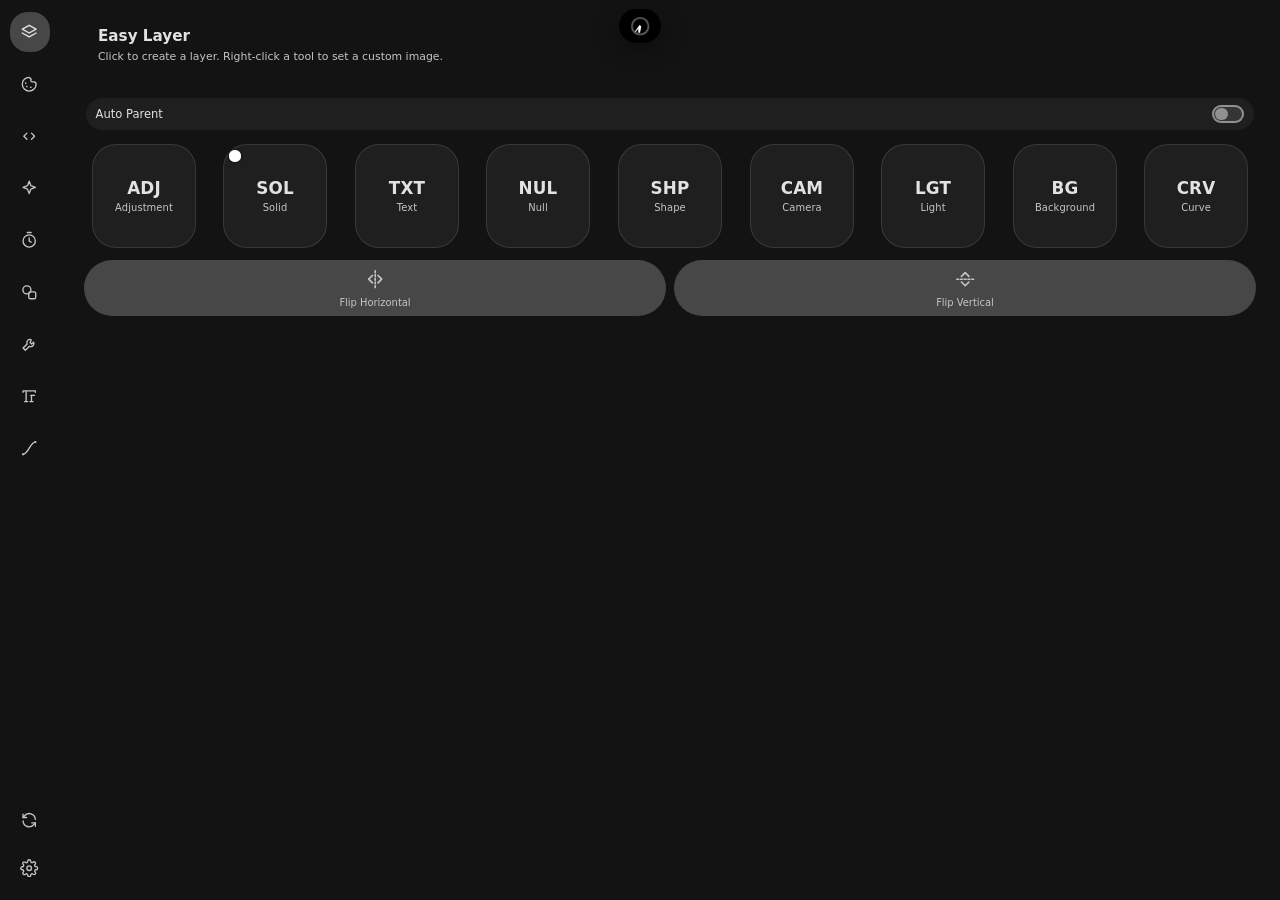
==== commit 1bba1cfd: "Update 1.8.225" ====
--- a/html/index.html
+++ b/html/index.html
@@ -29,7 +29,6 @@
        doesn't touch. Companion script: js/panel-refinements.js (loaded at the end of body). -->
   <link rel="stylesheet" href="../css/panel-refinements.css?v=13">
   <link rel="stylesheet" href="../css/mt-newtools.css?v=7">
-  <link rel="stylesheet" href="../css/mt-param-ui.css?v=1">
   <!-- Ambient colour circles (random drift + slow blink). Must stay BEFORE glass-theme.css, which hides the old static .app::before pools. -->
   <link rel="stylesheet" href="../css/ambient-orbs.css?v=11">
   <!-- Tab motion: staggered card entrance + quick panel leave on tab switch (opacity/transform only).
@@ -802,7 +801,6 @@
   <script src="../js/panel-refinements.js?v=13"></script>
   <script src="../js/mt-newtools.js?v=7"></script>
   <script src="../js/mt-tools-reset.js?v=1"></script>
-  <script src="../js/mt-param-ui.js?v=1"></script>
   <script src="../js/mt-tools-layout.js?v=5"></script>
   <script src="../js/mt-backup.js?v=3"></script>
 </body>
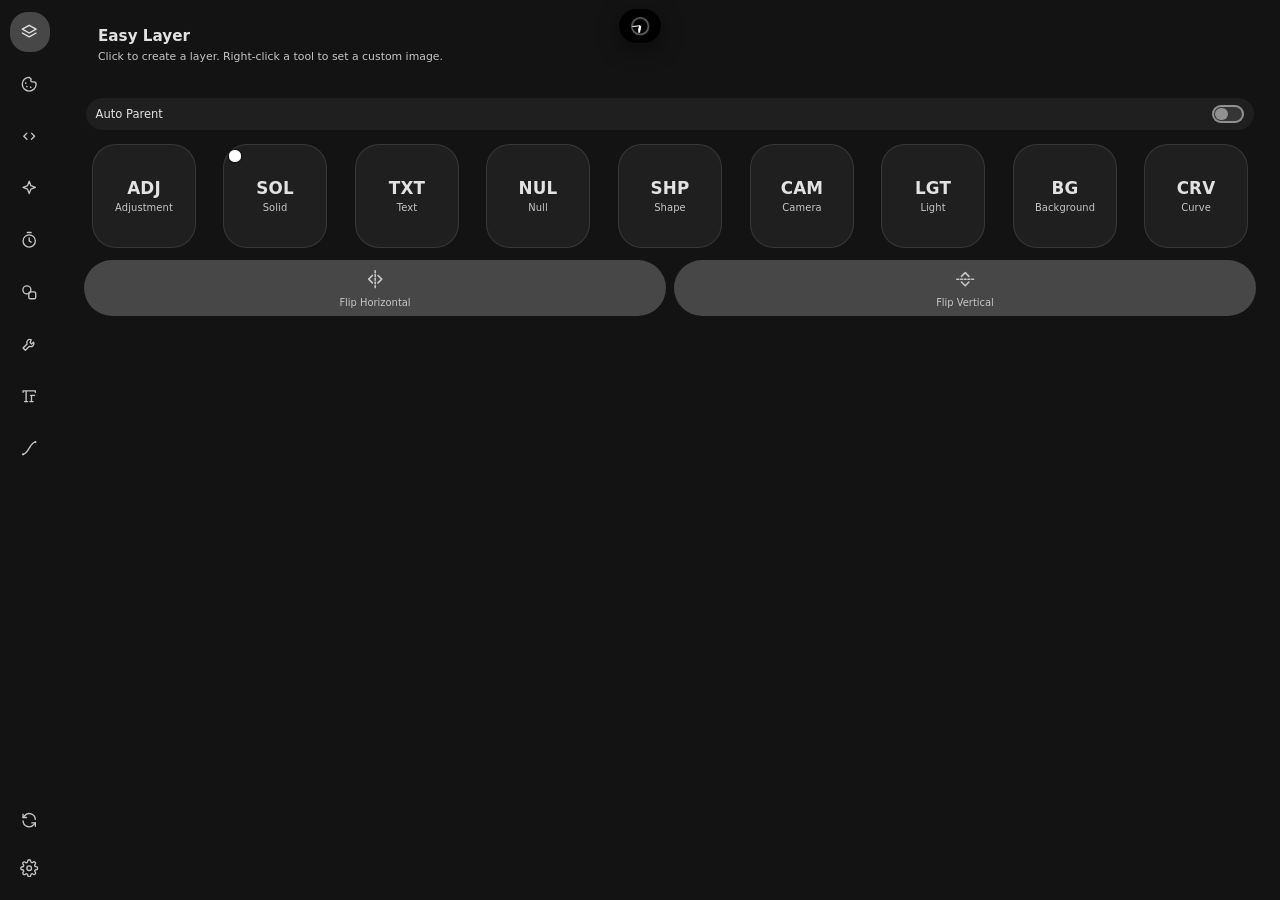
==== commit 1cbe0206: "Update 1.8.226" ====
--- a/html/index.html
+++ b/html/index.html
@@ -28,7 +28,7 @@
        premium-ornaments.css on purpose, see the file's own header comment for what it does and
        doesn't touch. Companion script: js/panel-refinements.js (loaded at the end of body). -->
   <link rel="stylesheet" href="../css/panel-refinements.css?v=13">
-  <link rel="stylesheet" href="../css/mt-newtools.css?v=7">
+  <link rel="stylesheet" href="../css/mt-newtools.css?v=8">
   <!-- Ambient colour circles (random drift + slow blink). Must stay BEFORE glass-theme.css, which hides the old static .app::before pools. -->
   <link rel="stylesheet" href="../css/ambient-orbs.css?v=11">
   <!-- Tab motion: staggered card entrance + quick panel leave on tab switch (opacity/transform only).
--- a/css/mt-newtools.css
+++ b/css/mt-newtools.css
@@ -73,9 +73,9 @@
 .mtn-mt-chip:hover { color: var(--accent-strong, var(--accent, #fff)); }
 .mtn-mt-chip:active { transform: scale(0.96); }
 .mtn-mt-chip:focus-visible { outline: 2px solid var(--accent, #fff); outline-offset: 2px; }
-/* Motion Tile Generator: bigger Scale box (easier to grab and drag left / right) + a slider underneath */
+/* Motion Tile Generator: Scale row = compact box + slider underneath */
 .mtn-mt-param { row-gap: 0.55rem; }
-#mtn-mt-pct { width: 6.5rem; max-width: none; flex: none; justify-self: end; padding-top: 0.5rem; padding-bottom: 0.5rem; font-size: 1rem; font-weight: 600; cursor: ew-resize; }
+/* Scale box keeps the panel's standard compact number box (.param .num); the slider below is the easy way to slide */
 .mtn-mt-param input[type="range"] { grid-column: 1 / -1; width: 100%; }
 /* Tools tab: Reset button at the bottom of each card */
 .mtn-reset-row { display: flex; justify-content: flex-end; margin-top: var(--space-3, 0.75rem); }
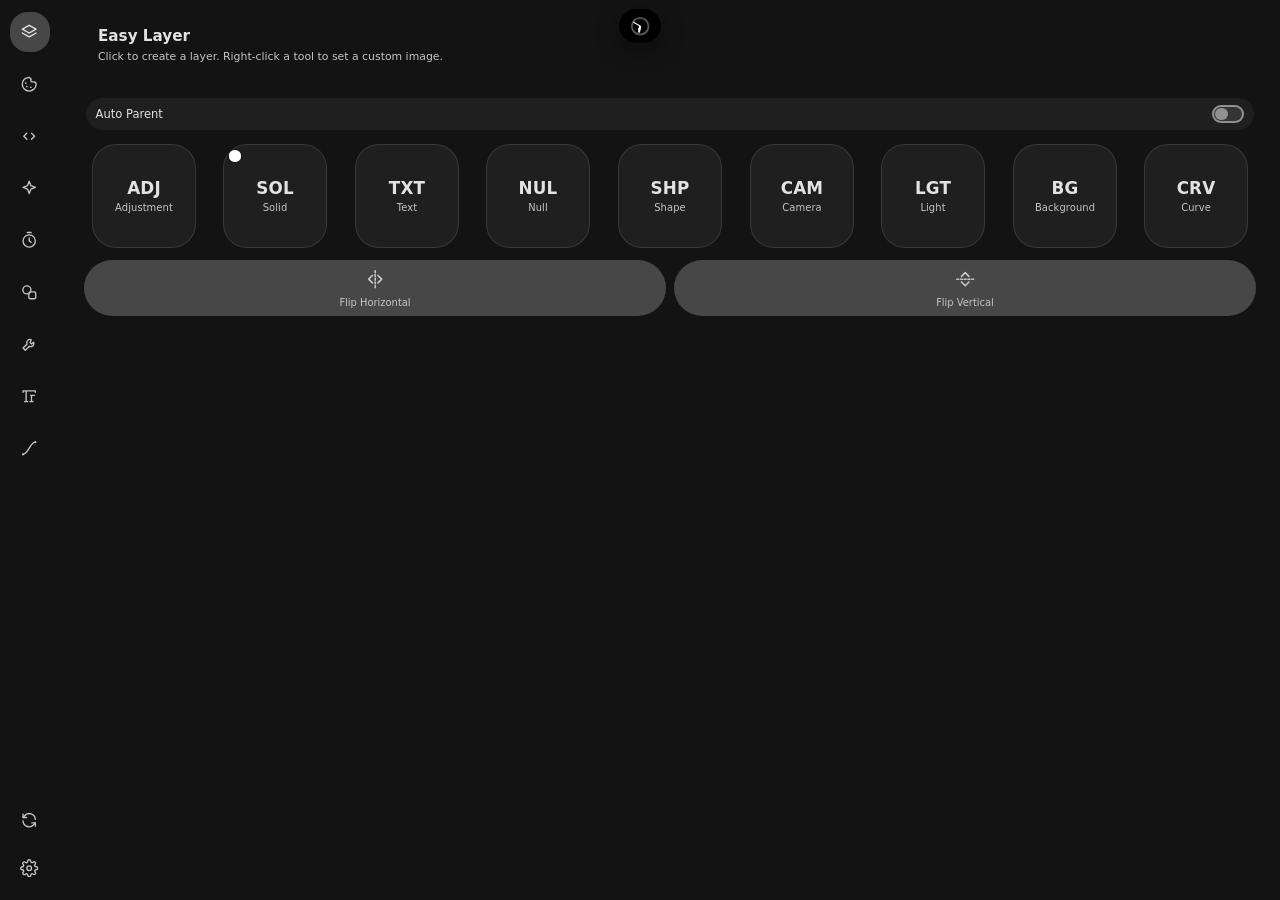
==== commit 2d8a41e9: "Update 1.8.227" ====
--- a/html/index.html
+++ b/html/index.html
@@ -14,7 +14,7 @@
   <!-- Opening splash ("Multi Tool" / author zalfndk) - loaded first so it paints before the panel. Companion: js/splash.js -->
   <link rel="stylesheet" href="../css/splash.css?v=3">
   <link rel="stylesheet" href="../css/mt-boot.css?v=7">
-  <link rel="stylesheet" href="../css/style.css?v=18">
+  <link rel="stylesheet" href="../css/style.css?v=20">
   <!-- Additive UI polish pass (shimmer sweep, refined easing, GPU hints) - loaded after
        style.css on purpose, see the file's own header comment for what it does and doesn't
        touch. -->
@@ -778,7 +778,7 @@
   <script src="../js/mt-pro.js?v=3"></script>
   <script src="../js/mt-shape-data.js?v=1"></script>
   <script src="../js/mt-shape.js?v=5"></script>
-  <script src="../js/main.js?v=94"></script>
+  <script src="../js/main.js?v=96"></script>
   <script src="../js/mt-loader.js?v=1"></script>
   <script src="../js/mt-curve-top.js?v=2"></script>
   <script src="../js/mt-smooth.js?v=4"></script>
--- a/css/style.css
+++ b/css/style.css
@@ -1088,6 +1088,51 @@
 .chip.qce-res-keep { display: block; width: 100%; max-width: none; margin-bottom: 0; }
 .qce-res-tile.is-loading { opacity: 0.55; pointer-events: none; animation: pulse 0.9s ease-in-out infinite; }
 
+/* Quick Resolution Presets, lower blocks: Custom (W x H), Resolution (720p / 1080p / 4K) and Frame Rate.
+   Same surface / accent tokens as the ratio tiles so both themes carry over. */
+.qce-sub { display: flex; flex-direction: column; gap: 0.35rem; margin-top: 0.7rem; }
+.qce-sub-title { font-size: 0.66rem; font-weight: 600; letter-spacing: 0.04em; color: var(--text-dim); }
+.qce-prev { display: flex; align-items: center; gap: 0.8rem; }
+.qce-prev-stage {
+  flex: none; width: 4.2rem; height: 4.2rem; display: flex; align-items: center; justify-content: center;
+  border-radius: var(--radius-s); background: var(--surface-sunken); box-shadow: inset 0 0 0 1px var(--border-soft);
+}
+.qce-prev-box {
+  box-sizing: border-box; border: 1.8px solid var(--accent); border-radius: 3px; background: var(--accent-soft);
+  transition: width var(--dur) var(--bounce), height var(--dur) var(--bounce), opacity var(--dur-fast) ease;
+}
+.qce-prev-box.is-empty { border-style: dashed; border-color: var(--text-faint); background: transparent; opacity: 0.6; }
+.qce-prev-info { display: flex; flex-direction: column; gap: 0.2rem; min-width: 0; }
+.qce-prev-size { font-size: 0.85rem; font-weight: 700; color: var(--text); font-variant-numeric: tabular-nums; }
+.qce-prev-ratio { font-size: 0.68rem; color: var(--text-dim); }
+:root[data-reduce-motion="true"] .qce-prev-box { transition: none; }
+.qce-custom-row { display: flex; align-items: center; gap: var(--gap-fluid-s); min-width: 0; }
+.qce-custom-row .qce-pill { flex: 1 1 0; min-width: 0; width: 100%; }
+.qce-times { flex: none; color: var(--text-faint); font-size: 0.8rem; }
+.qce-mini-btn {
+  flex: none; padding: 0.55rem 0.9rem; border-radius: 999px; font-size: 0.72rem; font-weight: 700;
+  background: var(--accent); color: var(--on-accent);
+  transition: transform var(--dur-micro) ease, filter var(--dur-fast) ease;
+}
+.qce-mini-btn:hover { filter: brightness(1.1); }
+.qce-mini-btn:active { transform: scale(0.94); }
+.qce-mini-btn:focus-visible { outline: 2px solid var(--accent); outline-offset: 2px; }
+.qce-seg { display: grid; grid-template-columns: repeat(auto-fit, minmax(3.2rem, 1fr)); gap: var(--gap-fluid-s); }
+.qce-seg-btn {
+  padding: 0.6rem 0.4rem; border-radius: var(--radius-s); font-size: 0.72rem; font-weight: 700;
+  background: var(--surface-sunken); color: var(--text-dim);
+  box-shadow: inset 0 0 0 1px var(--border-soft);
+  transition: background var(--dur-fast) ease, color var(--dur-fast) ease, box-shadow var(--dur-fast) ease,
+              transform var(--dur-micro) ease, filter var(--dur-fast) ease;
+}
+.qce-seg-btn:hover { filter: brightness(1.18); color: var(--text); box-shadow: inset 0 0 0 1px var(--text-faint); }
+.qce-seg-btn:active { transform: scale(0.94); }
+.qce-seg-btn:focus-visible { outline: 2px solid var(--accent); outline-offset: 2px; }
+.qce-seg-btn.is-active, .qce-seg-btn.is-active:hover { background: var(--accent); color: var(--on-accent); box-shadow: inset 0 0 0 1.5px var(--accent-strong); }
+.qce-fps-custom { margin-top: 0.5rem; }
+.qce-seg-btn.is-pending, .qce-mini-btn.is-pending { opacity: 0.6; pointer-events: none; }
+:root[data-reduce-motion="true"] .qce-seg-btn, :root[data-reduce-motion="true"] .qce-mini-btn { transition: none; }
+
 /* ---------- Save Frame: split buttons (main = auto-save, icon = change folder) ---------- */
 .split-row { display: grid; grid-template-columns: repeat(auto-fit, minmax(9.5rem, 1fr)); gap: var(--gap-fluid-s); }
 .split-btn {
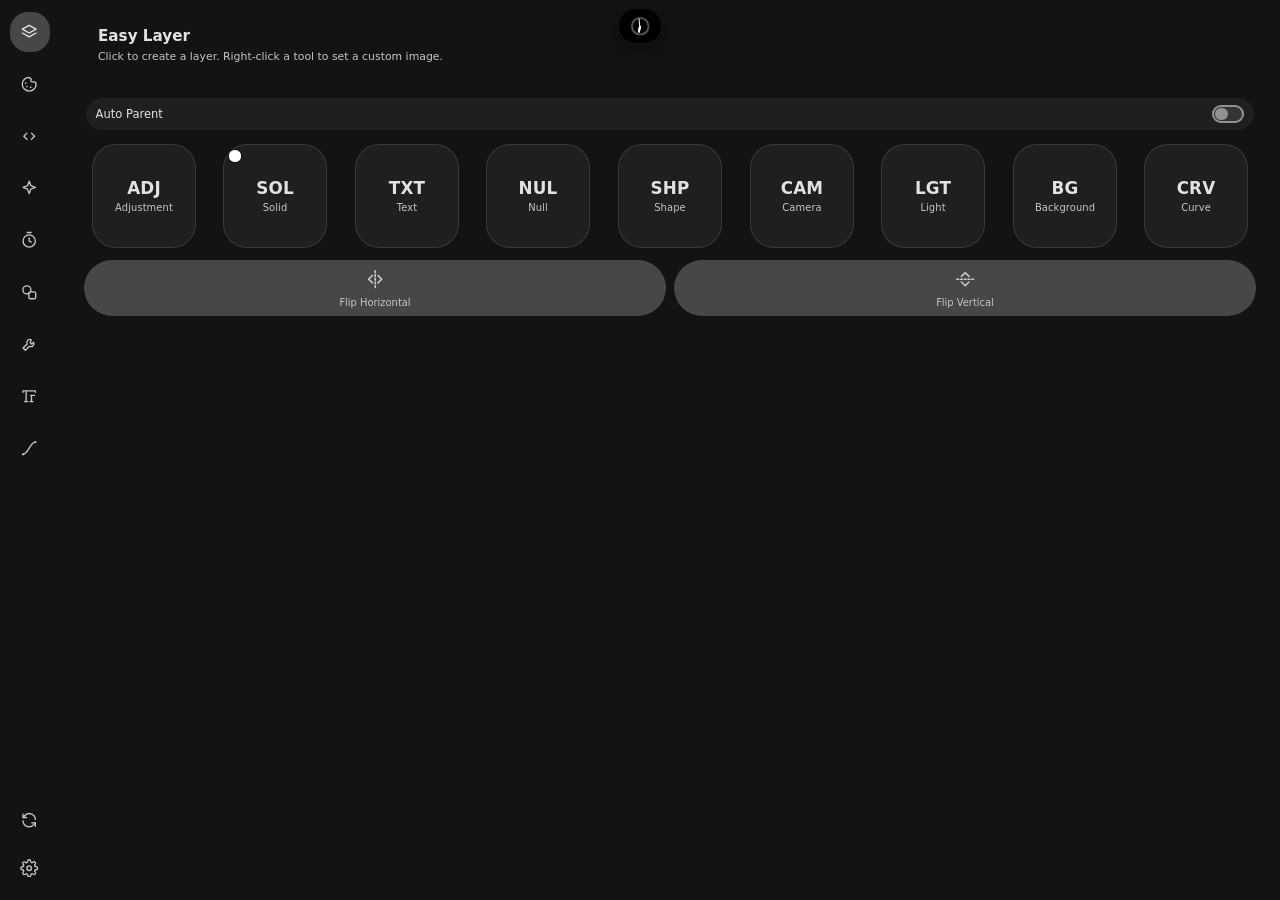
==== commit e528e882: "Update 1.8.228" ====
--- a/html/index.html
+++ b/html/index.html
@@ -778,7 +778,7 @@
   <script src="../js/mt-pro.js?v=3"></script>
   <script src="../js/mt-shape-data.js?v=1"></script>
   <script src="../js/mt-shape.js?v=5"></script>
-  <script src="../js/main.js?v=96"></script>
+  <script src="../js/main.js?v=98"></script>
   <script src="../js/mt-loader.js?v=1"></script>
   <script src="../js/mt-curve-top.js?v=2"></script>
   <script src="../js/mt-smooth.js?v=4"></script>
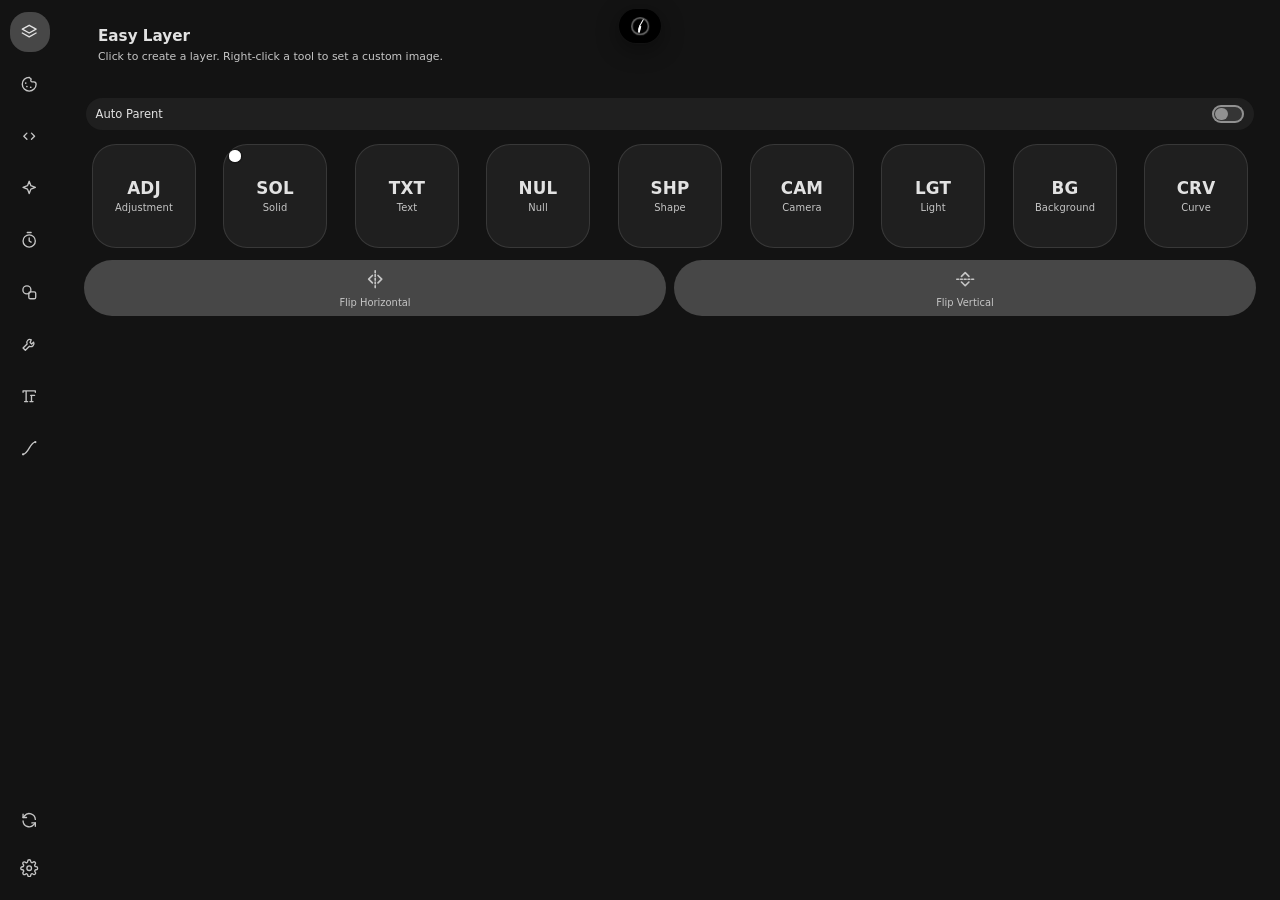
==== commit 4e8b4636: "Update 1.8.229" ====
--- a/html/index.html
+++ b/html/index.html
@@ -778,7 +778,7 @@
   <script src="../js/mt-pro.js?v=3"></script>
   <script src="../js/mt-shape-data.js?v=1"></script>
   <script src="../js/mt-shape.js?v=5"></script>
-  <script src="../js/main.js?v=98"></script>
+  <script src="../js/main.js?v=99"></script>
   <script src="../js/mt-loader.js?v=1"></script>
   <script src="../js/mt-curve-top.js?v=2"></script>
   <script src="../js/mt-smooth.js?v=4"></script>
@@ -794,7 +794,7 @@
   <script src="../js/mt-idle-adjust.js?v=24"></script>
   <script src="../js/mt-settings-bus.js?v=5"></script>
   <script src="../js/mt-settings-remote.js?v=7"></script>
-  <script src="../js/mt-hotkeys.js?v=6"></script>
+  <script src="../js/mt-hotkeys.js?v=7"></script>
   <!-- Panel refinements: grouped capsule cards + range slider fill-trail/value bubble - see the
        file's own header comment. Loaded last so window.PanelRefinements is guaranteed to exist
        by the time any tab (currently just Tools) calls groupifyTaSections(). -->
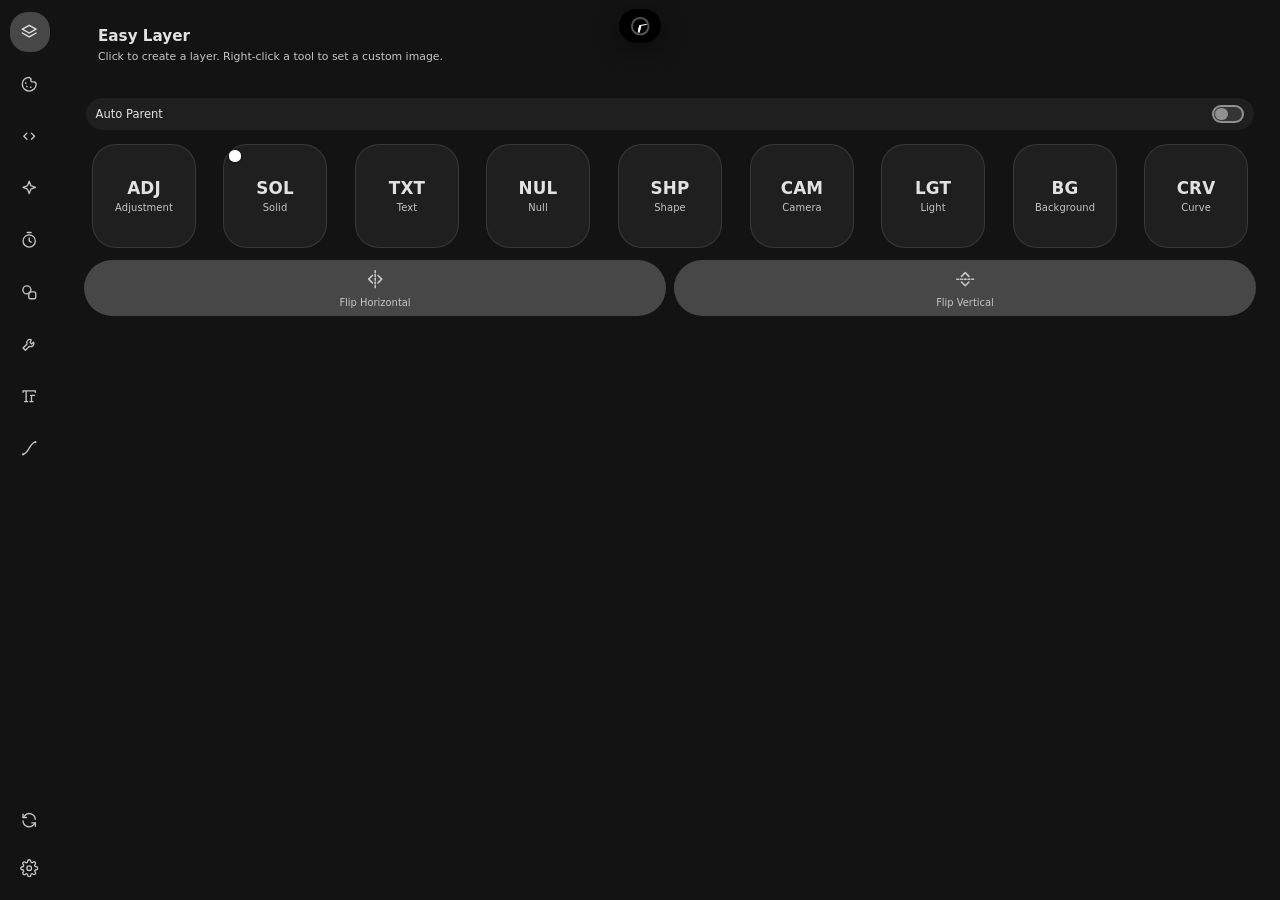
==== commit f86c39f0: "Update 1.8.231" ====
--- a/html/index.html
+++ b/html/index.html
@@ -448,7 +448,7 @@
         </button>
         <div class="collapse" id="label-collapse" role="region" aria-labelledby="label-toggle" aria-hidden="true">
           <div class="collapse-inner">
-            <p class="field-note">Set an AE Layer Label color for each tool. It applies when the tool creates a layer.</p>
+            <p class="field-note">Set an AE Layer Label color for each tool. It applies when the tool creates a layer. Auto Mask colors the layer that gets the mask.</p>
             <div class="label-assign-list" id="label-assign-list"></div>
           </div>
         </div>
@@ -778,7 +778,7 @@
   <script src="../js/mt-pro.js?v=3"></script>
   <script src="../js/mt-shape-data.js?v=1"></script>
   <script src="../js/mt-shape.js?v=5"></script>
-  <script src="../js/main.js?v=99"></script>
+  <script src="../js/main.js?v=100"></script>
   <script src="../js/mt-loader.js?v=1"></script>
   <script src="../js/mt-curve-top.js?v=2"></script>
   <script src="../js/mt-smooth.js?v=4"></script>
@@ -794,7 +794,7 @@
   <script src="../js/mt-idle-adjust.js?v=24"></script>
   <script src="../js/mt-settings-bus.js?v=5"></script>
   <script src="../js/mt-settings-remote.js?v=7"></script>
-  <script src="../js/mt-hotkeys.js?v=7"></script>
+  <script src="../js/mt-hotkeys.js?v=8"></script>
   <!-- Panel refinements: grouped capsule cards + range slider fill-trail/value bubble - see the
        file's own header comment. Loaded last so window.PanelRefinements is guaranteed to exist
        by the time any tab (currently just Tools) calls groupifyTaSections(). -->
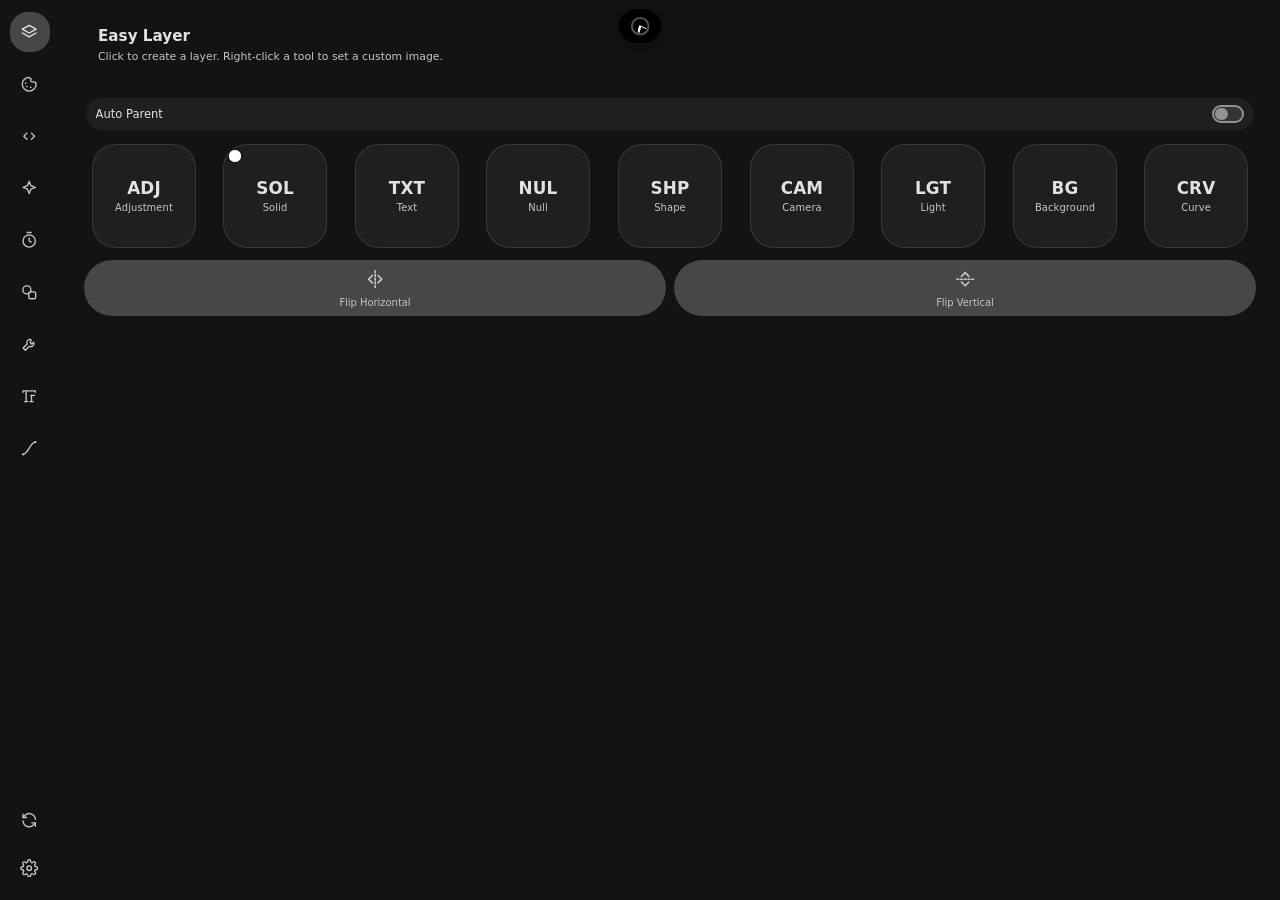
==== commit cf356cc1: "Update 1.8.232" ====
--- a/html/index.html
+++ b/html/index.html
@@ -778,7 +778,7 @@
   <script src="../js/mt-pro.js?v=3"></script>
   <script src="../js/mt-shape-data.js?v=1"></script>
   <script src="../js/mt-shape.js?v=5"></script>
-  <script src="../js/main.js?v=100"></script>
+  <script src="../js/main.js?v=101"></script>
   <script src="../js/mt-loader.js?v=1"></script>
   <script src="../js/mt-curve-top.js?v=2"></script>
   <script src="../js/mt-smooth.js?v=4"></script>
@@ -794,7 +794,7 @@
   <script src="../js/mt-idle-adjust.js?v=24"></script>
   <script src="../js/mt-settings-bus.js?v=5"></script>
   <script src="../js/mt-settings-remote.js?v=7"></script>
-  <script src="../js/mt-hotkeys.js?v=8"></script>
+  <script src="../js/mt-hotkeys.js?v=9"></script>
   <!-- Panel refinements: grouped capsule cards + range slider fill-trail/value bubble - see the
        file's own header comment. Loaded last so window.PanelRefinements is guaranteed to exist
        by the time any tab (currently just Tools) calls groupifyTaSections(). -->
